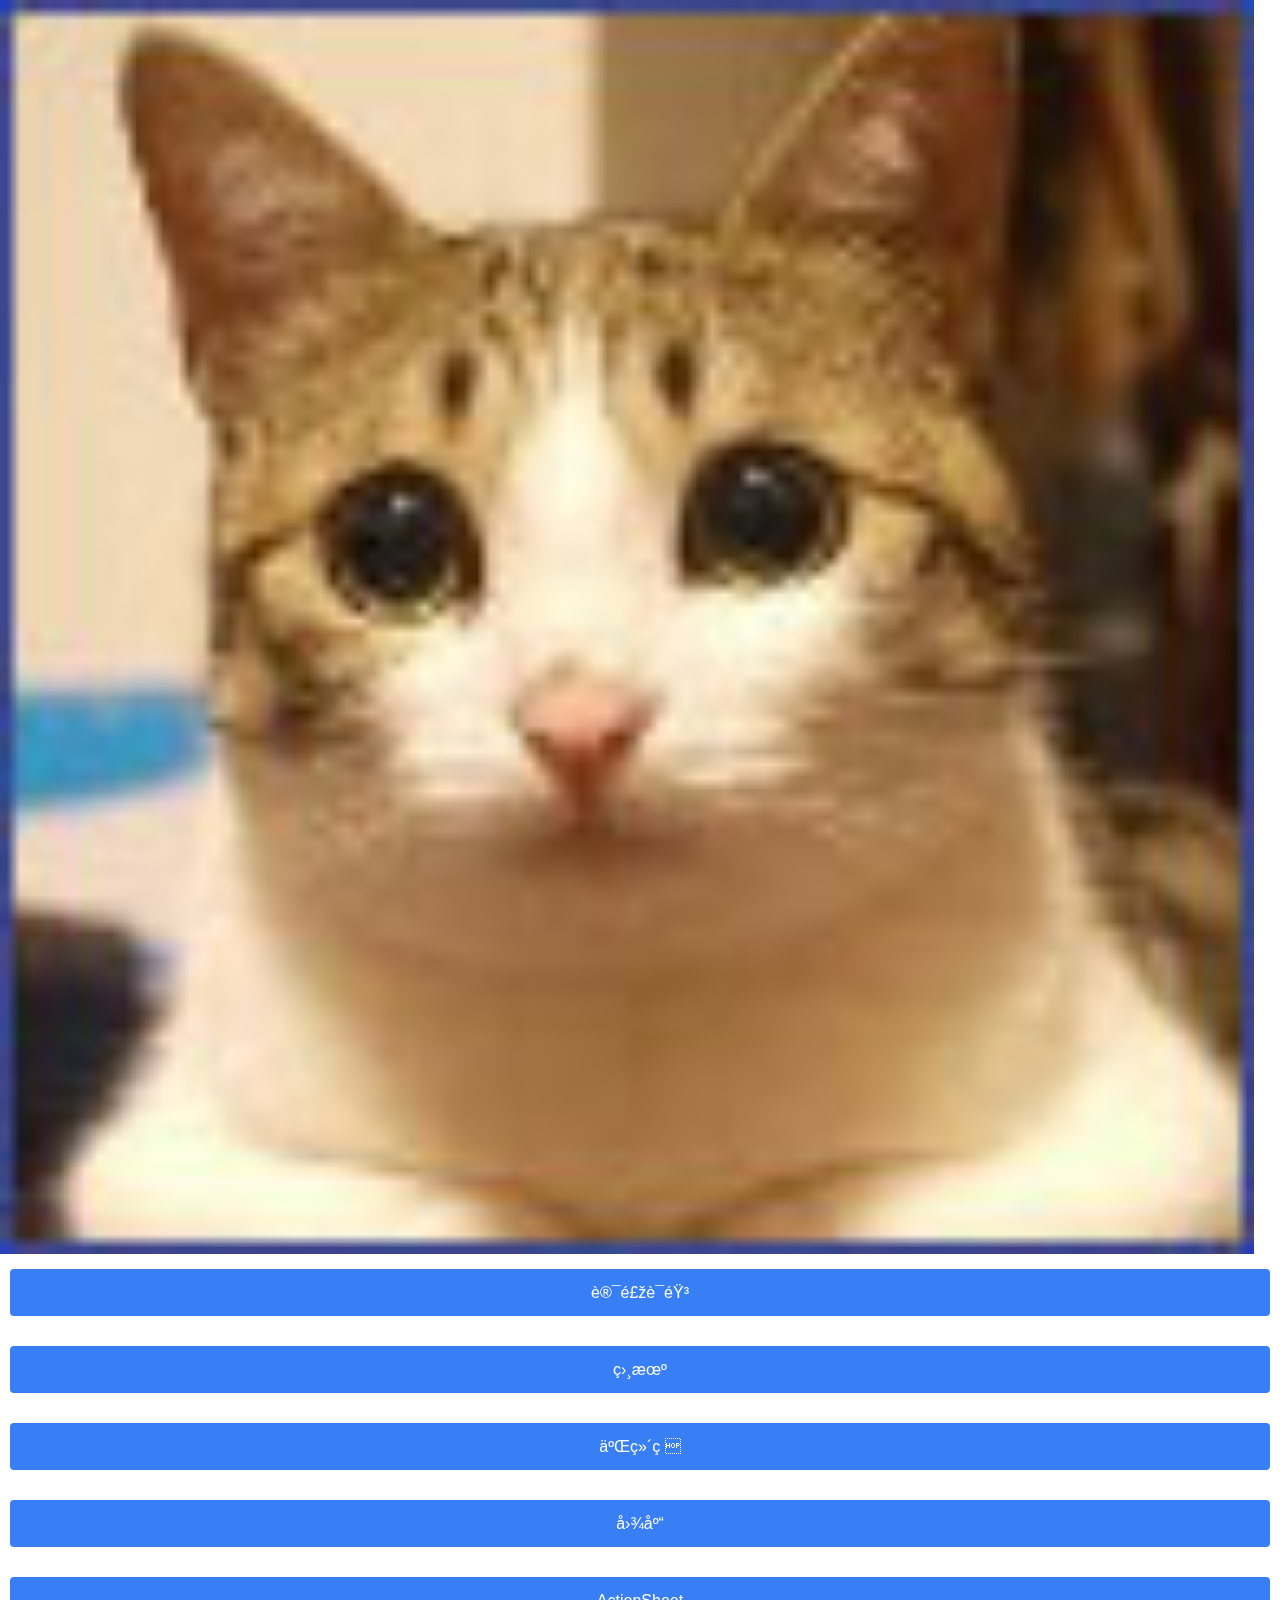
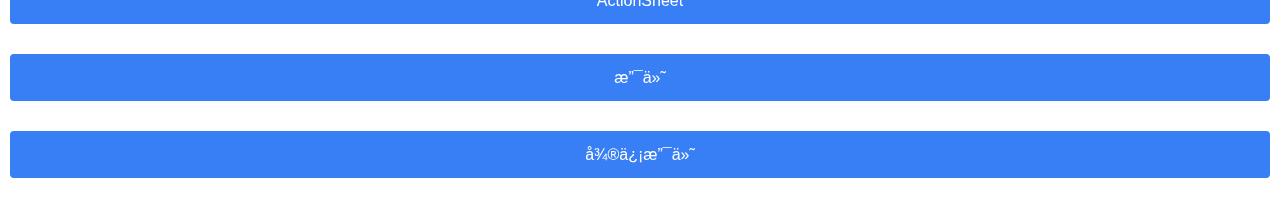
==== CordovaPluginDemo/www/index.html @ a4faa315 "frist commit" ====
<!DOCTYPE html>
<html lang="en" mr-rem>

	<head>
		<meta name="viewport" content="width=device-width,initial-scale=1,maximum-scale=1,user-scalable=no" />

		<link rel="stylesheet" charset="UTF-8" type="text/css" href="./css/vendor.css" />
		<link rel="stylesheet" charset="UTF-8" type="text/css" href="./css/mr-demo.css" />
		<style>
			
			#card{
				width:98%;
				
			}
			
			
			#immg{
				width:100%;
			}
		</style>
		<script type="text/javascript" charset="UTF-8" src="./js/angular.js"></script>
		<script src="./js/ng-cordova.js"></script>
		<script src="cordova.js"></script>
		<script type="text/javascript" charset="UTF-8" src="./js/wanda.js"></script>

	</head>

	<body ng-controller="CordovaDemoController">
		<script>
			document.addEventListener("deviceready", function() {
			        angular.bootstrap(document.getElementsByTagName('html')[0], ['wandaClient.app'])
			    });
		</script>

		<ion-nav-view>
			
			<ion-content>
				<div id="card">
					<img id="immg" ng-src="images/photograph/img2.jpg" src="images/photograph/img2.jpg"/>
				</div>

				<div class="padding">
					<button class="button button-block button-positive" ng-click="xunFei()">
						讯飞语音
					</button>
				</div>
				<div class="padding">
					<button class="button button-block button-positive" ng-click="takePhone()">
						相机
					</button>
				</div>

				<div class="padding">
					<button class="button button-block button-positive" ng-click="erWeiMa()">
						二维码
					</button>
				</div>

				<div class="padding">
					<button class="button button-block button-positive" ng-click="pic()">
						图库
					</button>
				</div>
				<div class="padding">
					<button class="button button-block button-positive" ng-click="testShareSheet()">
						ActionSheet
					</button>
				</div>
				
				<div class="padding">
					<button class="button button-block button-positive" ng-click="zhiFu()">
						支付
					</button>
				</div>
				
				<div class="padding">
					<button class="button button-block button-positive" ng-click="weiXinzhiFu()">
						微信支付
					</button>
				</div>
			</ion-content>
		</ion-nav-view>
	</body>

</html>
---- CordovaPluginDemo/www/css/vendor.css ----
/*
	HTML5 Reset :: style.css
	----------------------------------------------------------
	We have learned much from/been inspired by/taken code where offered from:

	Eric Meyer					:: http://meyerweb.com
	HTML5 Doctor				:: http://html5doctor.com
	and the HTML5 Boilerplate	:: http://html5boilerplate.com

-------------------------------------------------------------------------------*/

/* Let's default this puppy out
-------------------------------------------------------------------------------*/

html, body, body div, span, object, iframe, h1, h2, h3, h4, h5, h6, p, blockquote, pre, abbr, address, cite, code, del, dfn, em, img, ins, kbd, q, samp, small, strong, sub, sup, var, b, i, dl, dt, dd, ol, ul, li, fieldset, form, label, legend, table, caption, tbody, tfoot, thead, tr, th, td, article, aside, figure, footer, header, menu, nav, section, time, mark, audio, video, details, summary {
	margin: 0;
	padding: 0;
	border: 0;
	font-size: 100%;
	font-weight: normal;
	vertical-align: baseline;
	background: transparent;
}

article, aside, figure, footer, header, nav, section, details, summary {display: block;}

/* Handle box-sizing while better addressing child elements:
   http://css-tricks.com/inheriting-box-sizing-probably-slightly-better-best-practice/ */
html {
	box-sizing: border-box;
}

*,
*:before,
*:after {
	box-sizing: inherit;
}

/* consider resetting the default cursor: https://gist.github.com/murtaugh/5247154 */

/* Responsive images and other embedded objects */
/* if you don't have full control over `img` tags (if you have to overcome attributes), consider adding height: auto */
img,
object,
embed {max-width: 100%;}

/*
   Note: keeping IMG here will cause problems if you're using foreground images as sprites.
	In fact, it *will* cause problems with Google Maps' controls at small size.
	If this is the case for you, try uncommenting the following:

#map img {
		max-width: none;
}
*/

/* force a vertical scrollbar to prevent a jumpy page */
html {overflow-y: scroll;}

/* we use a lot of ULs that aren't bulleted.
	you'll have to restore the bullets within content,
	which is fine because they're probably customized anyway */
ul {list-style: none;}

blockquote, q {quotes: none;}

blockquote:before,
blockquote:after,
q:before,
q:after {content: ''; content: none;}

a {margin: 0; padding: 0; font-size: 100%; vertical-align: baseline; background: transparent;}

del {text-decoration: line-through;}

abbr[title], dfn[title] {border-bottom: 1px dotted #000; cursor: help;}

/* tables still need cellspacing="0" in the markup */
table {border-collapse: collapse; border-spacing: 0;}
th {font-weight: bold; vertical-align: bottom;}
td {font-weight: normal; vertical-align: top;}

hr {display: block; height: 1px; border: 0; border-top: 1px solid #ccc; margin: 1em 0; padding: 0;}

input, select {vertical-align: middle;}

pre {
    white-space: pre; /* CSS2 */
    white-space: pre-wrap; /* CSS 2.1 */
    white-space: pre-line; /* CSS 3 (and 2.1 as well, actually) */
    word-wrap: break-word; /* IE */
}

input[type="radio"] {vertical-align: text-bottom;}
input[type="checkbox"] {vertical-align: bottom;}
.ie7 input[type="checkbox"] {vertical-align: baseline;}
.ie6 input {vertical-align: text-bottom;}

select, input, textarea {font: 99% sans-serif;}

table {font-size: inherit; font: 100%;}

small {font-size: 85%;}

strong {font-weight: bold;}

td, td img {vertical-align: top;}

/* Make sure sup and sub don't mess with your line-heights http://gist.github.com/413930 */
sub, sup {font-size: 75%; line-height: 0; position: relative;}
sup {top: -0.5em;}
sub {bottom: -0.25em;}

/* standardize any monospaced elements */
pre, code, kbd, samp {font-family: monospace, sans-serif;}

/* hand cursor on clickable elements */
.clickable,
label,
input[type=button],
input[type=submit],
input[type=file],
button {cursor: pointer;}

/* Webkit browsers add a 2px margin outside the chrome of form elements */
button, input, select, textarea {margin: 0;}

/* make buttons play nice in IE */
button,
input[type=button] {width: auto; overflow: visible;}

/* scale images in IE7 more attractively */
.ie7 img {-ms-interpolation-mode: bicubic;}

/* prevent BG image flicker upon hover
   (commented out as usage is rare, and the filter syntax messes with some pre-processors)
.ie6 html {filter: expression(document.execCommand("BackgroundImageCache", false, true));}
*/

/* let's clear some floats */
.clearfix:before, .clearfix:after { content: "\0020"; display: block; height: 0; overflow: hidden; }
.clearfix:after { clear: both; }
.clearfix { zoom: 1; }

@charset "UTF-8";
/*!
 * Copyright 2015 Drifty Co.
 * http://drifty.com/
 *
 * Ionic, v1.2.4
 * A powerful HTML5 mobile app framework.
 * http://ionicframework.com/
 *
 * By @maxlynch, @benjsperry, @adamdbradley <3
 *
 * Licensed under the MIT license. Please see LICENSE for more information.
 *
 */
/*!
  Ionicons, v2.0.1
  Created by Ben Sperry for the Ionic Framework, http://ionicons.com/
  https://twitter.com/benjsperry  https://twitter.com/ionicframework
  MIT License: https://github.com/driftyco/ionicons

  Android-style icons originally built by Google’s
  Material Design Icons: https://github.com/google/material-design-icons
  used under CC BY http://creativecommons.org/licenses/by/4.0/
  Modified icons to fit ionicon’s grid from original.
*/
@font-face {
  font-family: "Ionicons";
  src: url("../assets/ionic/fonts/ionicons.eot?v=2.0.1");
  src: url("../assets/ionic/fonts/ionicons.eot?v=2.0.1#iefix") format("embedded-opentype"), url("../assets/ionic/fonts/ionicons.ttf?v=2.0.1") format("truetype"), url("../assets/ionic/fonts/ionicons.woff?v=2.0.1") format("woff"), url("../assets/ionic/fonts/ionicons.woff") format("woff"), url("../assets/ionic/fonts/ionicons.svg?v=2.0.1#Ionicons") format("svg");
  font-weight: normal;
  font-style: normal; }

.ion, .ionicons,
.ion-alert:before,
.ion-alert-circled:before,
.ion-android-add:before,
.ion-android-add-circle:before,
.ion-android-alarm-clock:before,
.ion-android-alert:before,
.ion-android-apps:before,
.ion-android-archive:before,
.ion-android-arrow-back:before,
.ion-android-arrow-down:before,
.ion-android-arrow-dropdown:before,
.ion-android-arrow-dropdown-circle:before,
.ion-android-arrow-dropleft:before,
.ion-android-arrow-dropleft-circle:before,
.ion-android-arrow-dropright:before,
.ion-android-arrow-dropright-circle:before,
.ion-android-arrow-dropup:before,
.ion-android-arrow-dropup-circle:before,
.ion-android-arrow-forward:before,
.ion-android-arrow-up:before,
.ion-android-attach:before,
.ion-android-bar:before,
.ion-android-bicycle:before,
.ion-android-boat:before,
.ion-android-bookmark:before,
.ion-android-bulb:before,
.ion-android-bus:before,
.ion-android-calendar:before,
.ion-android-call:before,
.ion-android-camera:before,
.ion-android-cancel:before,
.ion-android-car:before,
.ion-android-cart:before,
.ion-android-chat:before,
.ion-android-checkbox:before,
.ion-android-checkbox-blank:before,
.ion-android-checkbox-outline:before,
.ion-android-checkbox-outline-blank:before,
.ion-android-checkmark-circle:before,
.ion-android-clipboard:before,
.ion-android-close:before,
.ion-android-cloud:before,
.ion-android-cloud-circle:before,
.ion-android-cloud-done:before,
.ion-android-cloud-outline:before,
.ion-android-color-palette:before,
.ion-android-compass:before,
.ion-android-contact:before,
.ion-android-contacts:before,
.ion-android-contract:before,
.ion-android-create:before,
.ion-android-delete:before,
.ion-android-desktop:before,
.ion-android-document:before,
.ion-android-done:before,
.ion-android-done-all:before,
.ion-android-download:before,
.ion-android-drafts:before,
.ion-android-exit:before,
.ion-android-expand:before,
.ion-android-favorite:before,
.ion-android-favorite-outline:before,
.ion-android-film:before,
.ion-android-folder:before,
.ion-android-folder-open:before,
.ion-android-funnel:before,
.ion-android-globe:before,
.ion-android-hand:before,
.ion-android-hangout:before,
.ion-android-happy:before,
.ion-android-home:before,
.ion-android-image:before,
.ion-android-laptop:before,
.ion-android-list:before,
.ion-android-locate:before,
.ion-android-lock:before,
.ion-android-mail:before,
.ion-android-map:before,
.ion-android-menu:before,
.ion-android-microphone:before,
.ion-android-microphone-off:before,
.ion-android-more-horizontal:before,
.ion-android-more-vertical:before,
.ion-android-navigate:before,
.ion-android-notifications:before,
.ion-android-notifications-none:before,
.ion-android-notifications-off:before,
.ion-android-open:before,
.ion-android-options:before,
.ion-android-people:before,
.ion-android-person:before,
.ion-android-person-add:before,
.ion-android-phone-landscape:before,
.ion-android-phone-portrait:before,
.ion-android-pin:before,
.ion-android-plane:before,
.ion-android-playstore:before,
.ion-android-print:before,
.ion-android-radio-button-off:before,
.ion-android-radio-button-on:before,
.ion-android-refresh:before,
.ion-android-remove:before,
.ion-android-remove-circle:before,
.ion-android-restaurant:before,
.ion-android-sad:before,
.ion-android-search:before,
.ion-android-send:before,
.ion-android-settings:before,
.ion-android-share:before,
.ion-android-share-alt:before,
.ion-android-star:before,
.ion-android-star-half:before,
.ion-android-star-outline:before,
.ion-android-stopwatch:before,
.ion-android-subway:before,
.ion-android-sunny:before,
.ion-android-sync:before,
.ion-android-textsms:before,
.ion-android-time:before,
.ion-android-train:before,
.ion-android-unlock:before,
.ion-android-upload:before,
.ion-android-volume-down:before,
.ion-android-volume-mute:before,
.ion-android-volume-off:before,
.ion-android-volume-up:before,
.ion-android-walk:before,
.ion-android-warning:before,
.ion-android-watch:before,
.ion-android-wifi:before,
.ion-aperture:before,
.ion-archive:before,
.ion-arrow-down-a:before,
.ion-arrow-down-b:before,
.ion-arrow-down-c:before,
.ion-arrow-expand:before,
.ion-arrow-graph-down-left:before,
.ion-arrow-graph-down-right:before,
.ion-arrow-graph-up-left:before,
.ion-arrow-graph-up-right:before,
.ion-arrow-left-a:before,
.ion-arrow-left-b:before,
.ion-arrow-left-c:before,
.ion-arrow-move:before,
.ion-arrow-resize:before,
.ion-arrow-return-left:before,
.ion-arrow-return-right:before,
.ion-arrow-right-a:before,
.ion-arrow-right-b:before,
.ion-arrow-right-c:before,
.ion-arrow-shrink:before,
.ion-arrow-swap:before,
.ion-arrow-up-a:before,
.ion-arrow-up-b:before,
.ion-arrow-up-c:before,
.ion-asterisk:before,
.ion-at:before,
.ion-backspace:before,
.ion-backspace-outline:before,
.ion-bag:before,
.ion-battery-charging:before,
.ion-battery-empty:before,
.ion-battery-full:before,
.ion-battery-half:before,
.ion-battery-low:before,
.ion-beaker:before,
.ion-beer:before,
.ion-bluetooth:before,
.ion-bonfire:before,
.ion-bookmark:before,
.ion-bowtie:before,
.ion-briefcase:before,
.ion-bug:before,
.ion-calculator:before,
.ion-calendar:before,
.ion-camera:before,
.ion-card:before,
.ion-cash:before,
.ion-chatbox:before,
.ion-chatbox-working:before,
.ion-chatboxes:before,
.ion-chatbubble:before,
.ion-chatbubble-working:before,
.ion-chatbubbles:before,
.ion-checkmark:before,
.ion-checkmark-circled:before,
.ion-checkmark-round:before,
.ion-chevron-down:before,
.ion-chevron-left:before,
.ion-chevron-right:before,
.ion-chevron-up:before,
.ion-clipboard:before,
.ion-clock:before,
.ion-close:before,
.ion-close-circled:before,
.ion-close-round:before,
.ion-closed-captioning:before,
.ion-cloud:before,
.ion-code:before,
.ion-code-download:before,
.ion-code-working:before,
.ion-coffee:before,
.ion-compass:before,
.ion-compose:before,
.ion-connection-bars:before,
.ion-contrast:before,
.ion-crop:before,
.ion-cube:before,
.ion-disc:before,
.ion-document:before,
.ion-document-text:before,
.ion-drag:before,
.ion-earth:before,
.ion-easel:before,
.ion-edit:before,
.ion-egg:before,
.ion-eject:before,
.ion-email:before,
.ion-email-unread:before,
.ion-erlenmeyer-flask:before,
.ion-erlenmeyer-flask-bubbles:before,
.ion-eye:before,
.ion-eye-disabled:before,
.ion-female:before,
.ion-filing:before,
.ion-film-marker:before,
.ion-fireball:before,
.ion-flag:before,
.ion-flame:before,
.ion-flash:before,
.ion-flash-off:before,
.ion-folder:before,
.ion-fork:before,
.ion-fork-repo:before,
.ion-forward:before,
.ion-funnel:before,
.ion-gear-a:before,
.ion-gear-b:before,
.ion-grid:before,
.ion-hammer:before,
.ion-happy:before,
.ion-happy-outline:before,
.ion-headphone:before,
.ion-heart:before,
.ion-heart-broken:before,
.ion-help:before,
.ion-help-buoy:before,
.ion-help-circled:before,
.ion-home:before,
.ion-icecream:before,
.ion-image:before,
.ion-images:before,
.ion-information:before,
.ion-information-circled:before,
.ion-ionic:before,
.ion-ios-alarm:before,
.ion-ios-alarm-outline:before,
.ion-ios-albums:before,
.ion-ios-albums-outline:before,
.ion-ios-americanfootball:before,
.ion-ios-americanfootball-outline:before,
.ion-ios-analytics:before,
.ion-ios-analytics-outline:before,
.ion-ios-arrow-back:before,
.ion-ios-arrow-down:before,
.ion-ios-arrow-forward:before,
.ion-ios-arrow-left:before,
.ion-ios-arrow-right:before,
.ion-ios-arrow-thin-down:before,
.ion-ios-arrow-thin-left:before,
.ion-ios-arrow-thin-right:before,
.ion-ios-arrow-thin-up:before,
.ion-ios-arrow-up:before,
.ion-ios-at:before,
.ion-ios-at-outline:before,
.ion-ios-barcode:before,
.ion-ios-barcode-outline:before,
.ion-ios-baseball:before,
.ion-ios-baseball-outline:before,
.ion-ios-basketball:before,
.ion-ios-basketball-outline:before,
.ion-ios-bell:before,
.ion-ios-bell-outline:before,
.ion-ios-body:before,
.ion-ios-body-outline:before,
.ion-ios-bolt:before,
.ion-ios-bolt-outline:before,
.ion-ios-book:before,
.ion-ios-book-outline:before,
.ion-ios-bookmarks:before,
.ion-ios-bookmarks-outline:before,
.ion-ios-box:before,
.ion-ios-box-outline:before,
.ion-ios-briefcase:before,
.ion-ios-briefcase-outline:before,
.ion-ios-browsers:before,
.ion-ios-browsers-outline:before,
.ion-ios-calculator:before,
.ion-ios-calculator-outline:before,
.ion-ios-calendar:before,
.ion-ios-calendar-outline:before,
.ion-ios-camera:before,
.ion-ios-camera-outline:before,
.ion-ios-cart:before,
.ion-ios-cart-outline:before,
.ion-ios-chatboxes:before,
.ion-ios-chatboxes-outline:before,
.ion-ios-chatbubble:before,
.ion-ios-chatbubble-outline:before,
.ion-ios-checkmark:before,
.ion-ios-checkmark-empty:before,
.ion-ios-checkmark-outline:before,
.ion-ios-circle-filled:before,
.ion-ios-circle-outline:before,
.ion-ios-clock:before,
.ion-ios-clock-outline:before,
.ion-ios-close:before,
.ion-ios-close-empty:before,
.ion-ios-close-outline:before,
.ion-ios-cloud:before,
.ion-ios-cloud-download:before,
.ion-ios-cloud-download-outline:before,
.ion-ios-cloud-outline:before,
.ion-ios-cloud-upload:before,
.ion-ios-cloud-upload-outline:before,
.ion-ios-cloudy:before,
.ion-ios-cloudy-night:before,
.ion-ios-cloudy-night-outline:before,
.ion-ios-cloudy-outline:before,
.ion-ios-cog:before,
.ion-ios-cog-outline:before,
.ion-ios-color-filter:before,
.ion-ios-color-filter-outline:before,
.ion-ios-color-wand:before,
.ion-ios-color-wand-outline:before,
.ion-ios-compose:before,
.ion-ios-compose-outline:before,
.ion-ios-contact:before,
.ion-ios-contact-outline:before,
.ion-ios-copy:before,
.ion-ios-copy-outline:before,
.ion-ios-crop:before,
.ion-ios-crop-strong:before,
.ion-ios-download:before,
.ion-ios-download-outline:before,
.ion-ios-drag:before,
.ion-ios-email:before,
.ion-ios-email-outline:before,
.ion-ios-eye:before,
.ion-ios-eye-outline:before,
.ion-ios-fastforward:before,
.ion-ios-fastforward-outline:before,
.ion-ios-filing:before,
.ion-ios-filing-outline:before,
.ion-ios-film:before,
.ion-ios-film-outline:before,
.ion-ios-flag:before,
.ion-ios-flag-outline:before,
.ion-ios-flame:before,
.ion-ios-flame-outline:before,
.ion-ios-flask:before,
.ion-ios-flask-outline:before,
.ion-ios-flower:before,
.ion-ios-flower-outline:before,
.ion-ios-folder:before,
.ion-ios-folder-outline:before,
.ion-ios-football:before,
.ion-ios-football-outline:before,
.ion-ios-game-controller-a:before,
.ion-ios-game-controller-a-outline:before,
.ion-ios-game-controller-b:before,
.ion-ios-game-controller-b-outline:before,
.ion-ios-gear:before,
.ion-ios-gear-outline:before,
.ion-ios-glasses:before,
.ion-ios-glasses-outline:before,
.ion-ios-grid-view:before,
.ion-ios-grid-view-outline:before,
.ion-ios-heart:before,
.ion-ios-heart-outline:before,
.ion-ios-help:before,
.ion-ios-help-empty:before,
.ion-ios-help-outline:before,
.ion-ios-home:before,
.ion-ios-home-outline:before,
.ion-ios-infinite:before,
.ion-ios-infinite-outline:before,
.ion-ios-information:before,
.ion-ios-information-empty:before,
.ion-ios-information-outline:before,
.ion-ios-ionic-outline:before,
.ion-ios-keypad:before,
.ion-ios-keypad-outline:before,
.ion-ios-lightbulb:before,
.ion-ios-lightbulb-outline:before,
.ion-ios-list:before,
.ion-ios-list-outline:before,
.ion-ios-location:before,
.ion-ios-location-outline:before,
.ion-ios-locked:before,
.ion-ios-locked-outline:before,
.ion-ios-loop:before,
.ion-ios-loop-strong:before,
.ion-ios-medical:before,
.ion-ios-medical-outline:before,
.ion-ios-medkit:before,
.ion-ios-medkit-outline:before,
.ion-ios-mic:before,
.ion-ios-mic-off:before,
.ion-ios-mic-outline:before,
.ion-ios-minus:before,
.ion-ios-minus-empty:before,
.ion-ios-minus-outline:before,
.ion-ios-monitor:before,
.ion-ios-monitor-outline:before,
.ion-ios-moon:before,
.ion-ios-moon-outline:before,
.ion-ios-more:before,
.ion-ios-more-outline:before,
.ion-ios-musical-note:before,
.ion-ios-musical-notes:before,
.ion-ios-navigate:before,
.ion-ios-navigate-outline:before,
.ion-ios-nutrition:before,
.ion-ios-nutrition-outline:before,
.ion-ios-paper:before,
.ion-ios-paper-outline:before,
.ion-ios-paperplane:before,
.ion-ios-paperplane-outline:before,
.ion-ios-partlysunny:before,
.ion-ios-partlysunny-outline:before,
.ion-ios-pause:before,
.ion-ios-pause-outline:before,
.ion-ios-paw:before,
.ion-ios-paw-outline:before,
.ion-ios-people:before,
.ion-ios-people-outline:before,
.ion-ios-person:before,
.ion-ios-person-outline:before,
.ion-ios-personadd:before,
.ion-ios-personadd-outline:before,
.ion-ios-photos:before,
.ion-ios-photos-outline:before,
.ion-ios-pie:before,
.ion-ios-pie-outline:before,
.ion-ios-pint:before,
.ion-ios-pint-outline:before,
.ion-ios-play:before,
.ion-ios-play-outline:before,
.ion-ios-plus:before,
.ion-ios-plus-empty:before,
.ion-ios-plus-outline:before,
.ion-ios-pricetag:before,
.ion-ios-pricetag-outline:before,
.ion-ios-pricetags:before,
.ion-ios-pricetags-outline:before,
.ion-ios-printer:before,
.ion-ios-printer-outline:before,
.ion-ios-pulse:before,
.ion-ios-pulse-strong:before,
.ion-ios-rainy:before,
.ion-ios-rainy-outline:before,
.ion-ios-recording:before,
.ion-ios-recording-outline:before,
.ion-ios-redo:before,
.ion-ios-redo-outline:before,
.ion-ios-refresh:before,
.ion-ios-refresh-empty:before,
.ion-ios-refresh-outline:before,
.ion-ios-reload:before,
.ion-ios-reverse-camera:before,
.ion-ios-reverse-camera-outline:before,
.ion-ios-rewind:before,
.ion-ios-rewind-outline:before,
.ion-ios-rose:before,
.ion-ios-rose-outline:before,
.ion-ios-search:before,
.ion-ios-search-strong:before,
.ion-ios-settings:before,
.ion-ios-settings-strong:before,
.ion-ios-shuffle:before,
.ion-ios-shuffle-strong:before,
.ion-ios-skipbackward:before,
.ion-ios-skipbackward-outline:before,
.ion-ios-skipforward:before,
.ion-ios-skipforward-outline:before,
.ion-ios-snowy:before,
.ion-ios-speedometer:before,
.ion-ios-speedometer-outline:before,
.ion-ios-star:before,
.ion-ios-star-half:before,
.ion-ios-star-outline:before,
.ion-ios-stopwatch:before,
.ion-ios-stopwatch-outline:before,
.ion-ios-sunny:before,
.ion-ios-sunny-outline:before,
.ion-ios-telephone:before,
.ion-ios-telephone-outline:before,
.ion-ios-tennisball:before,
.ion-ios-tennisball-outline:before,
.ion-ios-thunderstorm:before,
.ion-ios-thunderstorm-outline:before,
.ion-ios-time:before,
.ion-ios-time-outline:before,
.ion-ios-timer:before,
.ion-ios-timer-outline:before,
.ion-ios-toggle:before,
.ion-ios-toggle-outline:before,
.ion-ios-trash:before,
.ion-ios-trash-outline:before,
.ion-ios-undo:before,
.ion-ios-undo-outline:before,
.ion-ios-unlocked:before,
.ion-ios-unlocked-outline:before,
.ion-ios-upload:before,
.ion-ios-upload-outline:before,
.ion-ios-videocam:before,
.ion-ios-videocam-outline:before,
.ion-ios-volume-high:before,
.ion-ios-volume-low:before,
.ion-ios-wineglass:before,
.ion-ios-wineglass-outline:before,
.ion-ios-world:before,
.ion-ios-world-outline:before,
.ion-ipad:before,
.ion-iphone:before,
.ion-ipod:before,
.ion-jet:before,
.ion-key:before,
.ion-knife:before,
.ion-laptop:before,
.ion-leaf:before,
.ion-levels:before,
.ion-lightbulb:before,
.ion-link:before,
.ion-load-a:before,
.ion-load-b:before,
.ion-load-c:before,
.ion-load-d:before,
.ion-location:before,
.ion-lock-combination:before,
.ion-locked:before,
.ion-log-in:before,
.ion-log-out:before,
.ion-loop:before,
.ion-magnet:before,
.ion-male:before,
.ion-man:before,
.ion-map:before,
.ion-medkit:before,
.ion-merge:before,
.ion-mic-a:before,
.ion-mic-b:before,
.ion-mic-c:before,
.ion-minus:before,
.ion-minus-circled:before,
.ion-minus-round:before,
.ion-model-s:before,
.ion-monitor:before,
.ion-more:before,
.ion-mouse:before,
.ion-music-note:before,
.ion-navicon:before,
.ion-navicon-round:before,
.ion-navigate:before,
.ion-network:before,
.ion-no-smoking:before,
.ion-nuclear:before,
.ion-outlet:before,
.ion-paintbrush:before,
.ion-paintbucket:before,
.ion-paper-airplane:before,
.ion-paperclip:before,
.ion-pause:before,
.ion-person:before,
.ion-person-add:before,
.ion-person-stalker:before,
.ion-pie-graph:before,
.ion-pin:before,
.ion-pinpoint:before,
.ion-pizza:before,
.ion-plane:before,
.ion-planet:before,
.ion-play:before,
.ion-playstation:before,
.ion-plus:before,
.ion-plus-circled:before,
.ion-plus-round:before,
.ion-podium:before,
.ion-pound:before,
.ion-power:before,
.ion-pricetag:before,
.ion-pricetags:before,
.ion-printer:before,
.ion-pull-request:before,
.ion-qr-scanner:before,
.ion-quote:before,
.ion-radio-waves:before,
.ion-record:before,
.ion-refresh:before,
.ion-reply:before,
.ion-reply-all:before,
.ion-ribbon-a:before,
.ion-ribbon-b:before,
.ion-sad:before,
.ion-sad-outline:before,
.ion-scissors:before,
.ion-search:before,
.ion-settings:before,
.ion-share:before,
.ion-shuffle:before,
.ion-skip-backward:before,
.ion-skip-forward:before,
.ion-social-android:before,
.ion-social-android-outline:before,
.ion-social-angular:before,
.ion-social-angular-outline:before,
.ion-social-apple:before,
.ion-social-apple-outline:before,
.ion-social-bitcoin:before,
.ion-social-bitcoin-outline:before,
.ion-social-buffer:before,
.ion-social-buffer-outline:before,
.ion-social-chrome:before,
.ion-social-chrome-outline:before,
.ion-social-codepen:before,
.ion-social-codepen-outline:before,
.ion-social-css3:before,
.ion-social-css3-outline:before,
.ion-social-designernews:before,
.ion-social-designernews-outline:before,
.ion-social-dribbble:before,
.ion-social-dribbble-outline:before,
.ion-social-dropbox:before,
.ion-social-dropbox-outline:before,
.ion-social-euro:before,
.ion-social-euro-outline:before,
.ion-social-facebook:before,
.ion-social-facebook-outline:before,
.ion-social-foursquare:before,
.ion-social-foursquare-outline:before,
.ion-social-freebsd-devil:before,
.ion-social-github:before,
.ion-social-github-outline:before,
.ion-social-google:before,
.ion-social-google-outline:before,
.ion-social-googleplus:before,
.ion-social-googleplus-outline:before,
.ion-social-hackernews:before,
.ion-social-hackernews-outline:before,
.ion-social-html5:before,
.ion-social-html5-outline:before,
.ion-social-instagram:before,
.ion-social-instagram-outline:before,
.ion-social-javascript:before,
.ion-social-javascript-outline:before,
.ion-social-linkedin:before,
.ion-social-linkedin-outline:before,
.ion-social-markdown:before,
.ion-social-nodejs:before,
.ion-social-octocat:before,
.ion-social-pinterest:before,
.ion-social-pinterest-outline:before,
.ion-social-python:before,
.ion-social-reddit:before,
.ion-social-reddit-outline:before,
.ion-social-rss:before,
.ion-social-rss-outline:before,
.ion-social-sass:before,
.ion-social-skype:before,
.ion-social-skype-outline:before,
.ion-social-snapchat:before,
.ion-social-snapchat-outline:before,
.ion-social-tumblr:before,
.ion-social-tumblr-outline:before,
.ion-social-tux:before,
.ion-social-twitch:before,
.ion-social-twitch-outline:before,
.ion-social-twitter:before,
.ion-social-twitter-outline:before,
.ion-social-usd:before,
.ion-social-usd-outline:before,
.ion-social-vimeo:before,
.ion-social-vimeo-outline:before,
.ion-social-whatsapp:before,
.ion-social-whatsapp-outline:before,
.ion-social-windows:before,
.ion-social-windows-outline:before,
.ion-social-wordpress:before,
.ion-social-wordpress-outline:before,
.ion-social-yahoo:before,
.ion-social-yahoo-outline:before,
.ion-social-yen:before,
.ion-social-yen-outline:before,
.ion-social-youtube:before,
.ion-social-youtube-outline:before,
.ion-soup-can:before,
.ion-soup-can-outline:before,
.ion-speakerphone:before,
.ion-speedometer:before,
.ion-spoon:before,
.ion-star:before,
.ion-stats-bars:before,
.ion-steam:before,
.ion-stop:before,
.ion-thermometer:before,
.ion-thumbsdown:before,
.ion-thumbsup:before,
.ion-toggle:before,
.ion-toggle-filled:before,
.ion-transgender:before,
.ion-trash-a:before,
.ion-trash-b:before,
.ion-trophy:before,
.ion-tshirt:before,
.ion-tshirt-outline:before,
.ion-umbrella:before,
.ion-university:before,
.ion-unlocked:before,
.ion-upload:before,
.ion-usb:before,
.ion-videocamera:before,
.ion-volume-high:before,
.ion-volume-low:before,
.ion-volume-medium:before,
.ion-volume-mute:before,
.ion-wand:before,
.ion-waterdrop:before,
.ion-wifi:before,
.ion-wineglass:before,
.ion-woman:before,
.ion-wrench:before,
.ion-xbox:before {
  display: inline-block;
  font-family: "Ionicons";
  speak: none;
  font-style: normal;
  font-weight: normal;
  font-variant: normal;
  text-transform: none;
  text-rendering: auto;
  line-height: 1;
  -webkit-font-smoothing: antialiased;
  -moz-osx-font-smoothing: grayscale; }

.ion-alert:before {
  content: ""; }

.ion-alert-circled:before {
  content: ""; }

.ion-android-add:before {
  content: ""; }

.ion-android-add-circle:before {
  content: ""; }

.ion-android-alarm-clock:before {
  content: ""; }

.ion-android-alert:before {
  content: ""; }

.ion-android-apps:before {
  content: ""; }

.ion-android-archive:before {
  content: ""; }

.ion-android-arrow-back:before {
  content: ""; }

.ion-android-arrow-down:before {
  content: ""; }

.ion-android-arrow-dropdown:before {
  content: ""; }

.ion-android-arrow-dropdown-circle:before {
  content: ""; }

.ion-android-arrow-dropleft:before {
  content: ""; }

.ion-android-arrow-dropleft-circle:before {
  content: ""; }

.ion-android-arrow-dropright:before {
  content: ""; }

.ion-android-arrow-dropright-circle:before {
  content: ""; }

.ion-android-arrow-dropup:before {
  content: ""; }

.ion-android-arrow-dropup-circle:before {
  content: ""; }

.ion-android-arrow-forward:before {
  content: ""; }

.ion-android-arrow-up:before {
  content: ""; }

.ion-android-attach:before {
  content: ""; }

.ion-android-bar:before {
  content: ""; }

.ion-android-bicycle:before {
  content: ""; }

.ion-android-boat:before {
  content: ""; }

.ion-android-bookmark:before {
  content: ""; }

.ion-android-bulb:before {
  content: ""; }

.ion-android-bus:before {
  content: ""; }

.ion-android-calendar:before {
  content: ""; }

.ion-android-call:before {
  content: ""; }

.ion-android-camera:before {
  content: ""; }

.ion-android-cancel:before {
  content: ""; }

.ion-android-car:before {
  content: ""; }

.ion-android-cart:before {
  content: ""; }

.ion-android-chat:before {
  content: ""; }

.ion-android-checkbox:before {
  content: ""; }

.ion-android-checkbox-blank:before {
  content: ""; }

.ion-android-checkbox-outline:before {
  content: ""; }

.ion-android-checkbox-outline-blank:before {
  content: ""; }

.ion-android-checkmark-circle:before {
  content: ""; }

.ion-android-clipboard:before {
  content: ""; }

.ion-android-close:before {
  content: ""; }

.ion-android-cloud:before {
  content: ""; }

.ion-android-cloud-circle:before {
  content: ""; }

.ion-android-cloud-done:before {
  content: ""; }

.ion-android-cloud-outline:before {
  content: ""; }

.ion-android-color-palette:before {
  content: ""; }

.ion-android-compass:before {
  content: ""; }

.ion-android-contact:before {
  content: ""; }

.ion-android-contacts:before {
  content: ""; }

.ion-android-contract:before {
  content: ""; }

.ion-android-create:before {
  content: ""; }

.ion-android-delete:before {
  content: ""; }

.ion-android-desktop:before {
  content: ""; }

.ion-android-document:before {
  content: ""; }

.ion-android-done:before {
  content: ""; }

.ion-android-done-all:before {
  content: ""; }

.ion-android-download:before {
  content: ""; }

.ion-android-drafts:before {
  content: ""; }

.ion-android-exit:before {
  content: ""; }

.ion-android-expand:before {
  content: ""; }

.ion-android-favorite:before {
  content: ""; }

.ion-android-favorite-outline:before {
  content: ""; }

.ion-android-film:before {
  content: ""; }

.ion-android-folder:before {
  content: ""; }

.ion-android-folder-open:before {
  content: ""; }

.ion-android-funnel:before {
  content: ""; }

.ion-android-globe:before {
  content: ""; }

.ion-android-hand:before {
  content: ""; }

.ion-android-hangout:before {
  content: ""; }

.ion-android-happy:before {
  content: ""; }

.ion-android-home:before {
  content: ""; }

.ion-android-image:before {
  content: ""; }

.ion-android-laptop:before {
  content: ""; }

.ion-android-list:before {
  content: ""; }

.ion-android-locate:before {
  content: ""; }

.ion-android-lock:before {
  content: ""; }

.ion-android-mail:before {
  content: ""; }

.ion-android-map:before {
  content: ""; }

.ion-android-menu:before {
  content: ""; }

.ion-android-microphone:before {
  content: ""; }

.ion-android-microphone-off:before {
  content: ""; }

.ion-android-more-horizontal:before {
  content: ""; }

.ion-android-more-vertical:before {
  content: ""; }

.ion-android-navigate:before {
  content: ""; }

.ion-android-notifications:before {
  content: ""; }

.ion-android-notifications-none:before {
  content: ""; }

.ion-android-notifications-off:before {
  content: ""; }

.ion-android-open:before {
  content: ""; }

.ion-android-options:before {
  content: ""; }

.ion-android-people:before {
  content: ""; }

.ion-android-person:before {
  content: ""; }

.ion-android-person-add:before {
  content: ""; }

.ion-android-phone-landscape:before {
  content: ""; }

.ion-android-phone-portrait:before {
  content: ""; }

.ion-android-pin:before {
  content: ""; }

.ion-android-plane:before {
  content: ""; }

.ion-android-playstore:before {
  content: ""; }

.ion-android-print:before {
  content: ""; }

.ion-android-radio-button-off:before {
  content: ""; }

.ion-android-radio-button-on:before {
  content: ""; }

.ion-android-refresh:before {
  content: ""; }

.ion-android-remove:before {
  content: ""; }

.ion-android-remove-circle:before {
  content: ""; }

.ion-android-restaurant:before {
  content: ""; }

.ion-android-sad:before {
  content: ""; }

.ion-android-search:before {
  content: ""; }

.ion-android-send:before {
  content: ""; }

.ion-android-settings:before {
  content: ""; }

.ion-android-share:before {
  content: ""; }

.ion-android-share-alt:before {
  content: ""; }

.ion-android-star:before {
  content: ""; }

.ion-android-star-half:before {
  content: ""; }

.ion-android-star-outline:before {
  content: ""; }

.ion-android-stopwatch:before {
  content: ""; }

.ion-android-subway:before {
  content: ""; }

.ion-android-sunny:before {
  content: ""; }

.ion-android-sync:before {
  content: ""; }

.ion-android-textsms:before {
  content: ""; }

.ion-android-time:before {
  content: ""; }

.ion-android-train:before {
  content: ""; }

.ion-android-unlock:before {
  content: ""; }

.ion-android-upload:before {
  content: ""; }

.ion-android-volume-down:before {
  content: ""; }

.ion-android-volume-mute:before {
  content: ""; }

.ion-android-volume-off:before {
  content: ""; }

.ion-android-volume-up:before {
  content: ""; }

.ion-android-walk:before {
  content: ""; }

.ion-android-warning:before {
  content: ""; }

.ion-android-watch:before {
  content: ""; }

.ion-android-wifi:before {
  content: ""; }

.ion-aperture:before {
  content: ""; }

.ion-archive:before {
  content: ""; }

.ion-arrow-down-a:before {
  content: ""; }

.ion-arrow-down-b:before {
  content: ""; }

.ion-arrow-down-c:before {
  content: ""; }

.ion-arrow-expand:before {
  content: ""; }

.ion-arrow-graph-down-left:before {
  content: ""; }

.ion-arrow-graph-down-right:before {
  content: ""; }

.ion-arrow-graph-up-left:before {
  content: ""; }

.ion-arrow-graph-up-right:before {
  content: ""; }

.ion-arrow-left-a:before {
  content: ""; }

.ion-arrow-left-b:before {
  content: ""; }

.ion-arrow-left-c:before {
  content: ""; }

.ion-arrow-move:before {
  content: ""; }

.ion-arrow-resize:before {
  content: ""; }

.ion-arrow-return-left:before {
  content: ""; }

.ion-arrow-return-right:before {
  content: ""; }

.ion-arrow-right-a:before {
  content: ""; }

.ion-arrow-right-b:before {
  content: ""; }

.ion-arrow-right-c:before {
  content: ""; }

.ion-arrow-shrink:before {
  content: ""; }

.ion-arrow-swap:before {
  content: ""; }

.ion-arrow-up-a:before {
  content: ""; }

.ion-arrow-up-b:before {
  content: ""; }

.ion-arrow-up-c:before {
  content: ""; }

.ion-asterisk:before {
  content: ""; }

.ion-at:before {
  content: ""; }

.ion-backspace:before {
  content: ""; }

.ion-backspace-outline:before {
  content: ""; }

.ion-bag:before {
  content: ""; }

.ion-battery-charging:before {
  content: ""; }

.ion-battery-empty:before {
  content: ""; }

.ion-battery-full:before {
  content: ""; }

.ion-battery-half:before {
  content: ""; }

.ion-battery-low:before {
  content: ""; }

.ion-beaker:before {
  content: ""; }

.ion-beer:before {
  content: ""; }

.ion-bluetooth:before {
  content: ""; }

.ion-bonfire:before {
  content: ""; }

.ion-bookmark:before {
  content: ""; }

.ion-bowtie:before {
  content: ""; }

.ion-briefcase:before {
  content: ""; }

.ion-bug:before {
  content: ""; }

.ion-calculator:before {
  content: ""; }

.ion-calendar:before {
  content: ""; }

.ion-camera:before {
  content: ""; }

.ion-card:before {
  content: ""; }

.ion-cash:before {
  content: ""; }

.ion-chatbox:before {
  content: ""; }

.ion-chatbox-working:before {
  content: ""; }

.ion-chatboxes:before {
  content: ""; }

.ion-chatbubble:before {
  content: ""; }

.ion-chatbubble-working:before {
  content: ""; }

.ion-chatbubbles:before {
  content: ""; }

.ion-checkmark:before {
  content: ""; }

.ion-checkmark-circled:before {
  content: ""; }

.ion-checkmark-round:before {
  content: ""; }

.ion-chevron-down:before {
  content: ""; }

.ion-chevron-left:before {
  content: ""; }

.ion-chevron-right:before {
  content: ""; }

.ion-chevron-up:before {
  content: ""; }

.ion-clipboard:before {
  content: ""; }

.ion-clock:before {
  content: ""; }

.ion-close:before {
  content: ""; }

.ion-close-circled:before {
  content: ""; }

.ion-close-round:before {
  content: ""; }

.ion-closed-captioning:before {
  content: ""; }

.ion-cloud:before {
  content: ""; }

.ion-code:before {
  content: ""; }

.ion-code-download:before {
  content: ""; }

.ion-code-working:before {
  content: ""; }

.ion-coffee:before {
  content: ""; }

.ion-compass:before {
  content: ""; }

.ion-compose:before {
  content: ""; }

.ion-connection-bars:before {
  content: ""; }

.ion-contrast:before {
  content: ""; }

.ion-crop:before {
  content: ""; }

.ion-cube:before {
  content: ""; }

.ion-disc:before {
  content: ""; }

.ion-document:before {
  content: ""; }

.ion-document-text:before {
  content: ""; }

.ion-drag:before {
  content: ""; }

.ion-earth:before {
  content: ""; }

.ion-easel:before {
  content: ""; }

.ion-edit:before {
  content: ""; }

.ion-egg:before {
  content: ""; }

.ion-eject:before {
  content: ""; }

.ion-email:before {
  content: ""; }

.ion-email-unread:before {
  content: ""; }

.ion-erlenmeyer-flask:before {
  content: ""; }

.ion-erlenmeyer-flask-bubbles:before {
  content: ""; }

.ion-eye:before {
  content: ""; }

.ion-eye-disabled:before {
  content: ""; }

.ion-female:before {
  content: ""; }

.ion-filing:before {
  content: ""; }

.ion-film-marker:before {
  content: ""; }

.ion-fireball:before {
  content: ""; }

.ion-flag:before {
  content: ""; }

.ion-flame:before {
  content: ""; }

.ion-flash:before {
  content: ""; }

.ion-flash-off:before {
  content: ""; }

.ion-folder:before {
  content: ""; }

.ion-fork:before {
  content: ""; }

.ion-fork-repo:before {
  content: ""; }

.ion-forward:before {
  content: ""; }

.ion-funnel:before {
  content: ""; }

.ion-gear-a:before {
  content: ""; }

.ion-gear-b:before {
  content: ""; }

.ion-grid:before {
  content: ""; }

.ion-hammer:before {
  content: ""; }

.ion-happy:before {
  content: ""; }

.ion-happy-outline:before {
  content: ""; }

.ion-headphone:before {
  content: ""; }

.ion-heart:before {
  content: ""; }

.ion-heart-broken:before {
  content: ""; }

.ion-help:before {
  content: ""; }

.ion-help-buoy:before {
  content: ""; }

.ion-help-circled:before {
  content: ""; }

.ion-home:before {
  content: ""; }

.ion-icecream:before {
  content: ""; }

.ion-image:before {
  content: ""; }

.ion-images:before {
  content: ""; }

.ion-information:before {
  content: ""; }

.ion-information-circled:before {
  content: ""; }

.ion-ionic:before {
  content: ""; }

.ion-ios-alarm:before {
  content: ""; }

.ion-ios-alarm-outline:before {
  content: ""; }

.ion-ios-albums:before {
  content: ""; }

.ion-ios-albums-outline:before {
  content: ""; }

.ion-ios-americanfootball:before {
  content: ""; }

.ion-ios-americanfootball-outline:before {
  content: ""; }

.ion-ios-analytics:before {
  content: ""; }

.ion-ios-analytics-outline:before {
  content: ""; }

.ion-ios-arrow-back:before {
  content: ""; }

.ion-ios-arrow-down:before {
  content: ""; }

.ion-ios-arrow-forward:before {
  content: ""; }

.ion-ios-arrow-left:before {
  content: ""; }

.ion-ios-arrow-right:before {
  content: ""; }

.ion-ios-arrow-thin-down:before {
  content: ""; }

.ion-ios-arrow-thin-left:before {
  content: ""; }

.ion-ios-arrow-thin-right:before {
  content: ""; }

.ion-ios-arrow-thin-up:before {
  content: ""; }

.ion-ios-arrow-up:before {
  content: ""; }

.ion-ios-at:before {
  content: ""; }

.ion-ios-at-outline:before {
  content: ""; }

.ion-ios-barcode:before {
  content: ""; }

.ion-ios-barcode-outline:before {
  content: ""; }

.ion-ios-baseball:before {
  content: ""; }

.ion-ios-baseball-outline:before {
  content: ""; }

.ion-ios-basketball:before {
  content: ""; }

.ion-ios-basketball-outline:before {
  content: ""; }

.ion-ios-bell:before {
  content: ""; }

.ion-ios-bell-outline:before {
  content: ""; }

.ion-ios-body:before {
  content: ""; }

.ion-ios-body-outline:before {
  content: ""; }

.ion-ios-bolt:before {
  content: ""; }

.ion-ios-bolt-outline:before {
  content: ""; }

.ion-ios-book:before {
  content: ""; }

.ion-ios-book-outline:before {
  content: ""; }

.ion-ios-bookmarks:before {
  content: ""; }

.ion-ios-bookmarks-outline:before {
  content: ""; }

.ion-ios-box:before {
  content: ""; }

.ion-ios-box-outline:before {
  content: ""; }

.ion-ios-briefcase:before {
  content: ""; }

.ion-ios-briefcase-outline:before {
  content: ""; }

.ion-ios-browsers:before {
  content: ""; }

.ion-ios-browsers-outline:before {
  content: ""; }

.ion-ios-calculator:before {
  content: ""; }

.ion-ios-calculator-outline:before {
  content: ""; }

.ion-ios-calendar:before {
  content: ""; }

.ion-ios-calendar-outline:before {
  content: ""; }

.ion-ios-camera:before {
  content: ""; }

.ion-ios-camera-outline:before {
  content: ""; }

.ion-ios-cart:before {
  content: ""; }

.ion-ios-cart-outline:before {
  content: ""; }

.ion-ios-chatboxes:before {
  content: ""; }

.ion-ios-chatboxes-outline:before {
  content: ""; }

.ion-ios-chatbubble:before {
  content: ""; }

.ion-ios-chatbubble-outline:before {
  content: ""; }

.ion-ios-checkmark:before {
  content: ""; }

.ion-ios-checkmark-empty:before {
  content: ""; }

.ion-ios-checkmark-outline:before {
  content: ""; }

.ion-ios-circle-filled:before {
  content: ""; }

.ion-ios-circle-outline:before {
  content: ""; }

.ion-ios-clock:before {
  content: ""; }

.ion-ios-clock-outline:before {
  content: ""; }

.ion-ios-close:before {
  content: ""; }

.ion-ios-close-empty:before {
  content: ""; }

.ion-ios-close-outline:before {
  content: ""; }

.ion-ios-cloud:before {
  content: ""; }

.ion-ios-cloud-download:before {
  content: ""; }

.ion-ios-cloud-download-outline:before {
  content: ""; }

.ion-ios-cloud-outline:before {
  content: ""; }

.ion-ios-cloud-upload:before {
  content: ""; }

.ion-ios-cloud-upload-outline:before {
  content: ""; }

.ion-ios-cloudy:before {
  content: ""; }

.ion-ios-cloudy-night:before {
  content: ""; }

.ion-ios-cloudy-night-outline:before {
  content: ""; }

.ion-ios-cloudy-outline:before {
  content: ""; }

.ion-ios-cog:before {
  content: ""; }

.ion-ios-cog-outline:before {
  content: ""; }

.ion-ios-color-filter:before {
  content: ""; }

.ion-ios-color-filter-outline:before {
  content: ""; }

.ion-ios-color-wand:before {
  content: ""; }

.ion-ios-color-wand-outline:before {
  content: ""; }

.ion-ios-compose:before {
  content: ""; }

.ion-ios-compose-outline:before {
  content: ""; }

.ion-ios-contact:before {
  content: ""; }

.ion-ios-contact-outline:before {
  content: ""; }

.ion-ios-copy:before {
  content: ""; }

.ion-ios-copy-outline:before {
  content: ""; }

.ion-ios-crop:before {
  content: ""; }

.ion-ios-crop-strong:before {
  content: ""; }

.ion-ios-download:before {
  content: ""; }

.ion-ios-download-outline:before {
  content: ""; }

.ion-ios-drag:before {
  content: ""; }

.ion-ios-email:before {
  content: ""; }

.ion-ios-email-outline:before {
  content: ""; }

.ion-ios-eye:before {
  content: ""; }

.ion-ios-eye-outline:before {
  content: ""; }

.ion-ios-fastforward:before {
  content: ""; }

.ion-ios-fastforward-outline:before {
  content: ""; }

.ion-ios-filing:before {
  content: ""; }

.ion-ios-filing-outline:before {
  content: ""; }

.ion-ios-film:before {
  content: ""; }

.ion-ios-film-outline:before {
  content: ""; }

.ion-ios-flag:before {
  content: ""; }

.ion-ios-flag-outline:before {
  content: ""; }

.ion-ios-flame:before {
  content: ""; }

.ion-ios-flame-outline:before {
  content: ""; }

.ion-ios-flask:before {
  content: ""; }

.ion-ios-flask-outline:before {
  content: ""; }

.ion-ios-flower:before {
  content: ""; }

.ion-ios-flower-outline:before {
  content: ""; }

.ion-ios-folder:before {
  content: ""; }

.ion-ios-folder-outline:before {
  content: ""; }

.ion-ios-football:before {
  content: ""; }

.ion-ios-football-outline:before {
  content: ""; }

.ion-ios-game-controller-a:before {
  content: ""; }

.ion-ios-game-controller-a-outline:before {
  content: ""; }

.ion-ios-game-controller-b:before {
  content: ""; }

.ion-ios-game-controller-b-outline:before {
  content: ""; }

.ion-ios-gear:before {
  content: ""; }

.ion-ios-gear-outline:before {
  content: ""; }

.ion-ios-glasses:before {
  content: ""; }

.ion-ios-glasses-outline:before {
  content: ""; }

.ion-ios-grid-view:before {
  content: ""; }

.ion-ios-grid-view-outline:before {
  content: ""; }

.ion-ios-heart:before {
  content: ""; }

.ion-ios-heart-outline:before {
  content: ""; }

.ion-ios-help:before {
  content: ""; }

.ion-ios-help-empty:before {
  content: ""; }

.ion-ios-help-outline:before {
  content: ""; }

.ion-ios-home:before {
  content: ""; }

.ion-ios-home-outline:before {
  content: ""; }

.ion-ios-infinite:before {
  content: ""; }

.ion-ios-infinite-outline:before {
  content: ""; }

.ion-ios-information:before {
  content: ""; }

.ion-ios-information-empty:before {
  content: ""; }

.ion-ios-information-outline:before {
  content: ""; }

.ion-ios-ionic-outline:before {
  content: ""; }

.ion-ios-keypad:before {
  content: ""; }

.ion-ios-keypad-outline:before {
  content: ""; }

.ion-ios-lightbulb:before {
  content: ""; }

.ion-ios-lightbulb-outline:before {
  content: ""; }

.ion-ios-list:before {
  content: ""; }

.ion-ios-list-outline:before {
  content: ""; }

.ion-ios-location:before {
  content: ""; }

.ion-ios-location-outline:before {
  content: ""; }

.ion-ios-locked:before {
  content: ""; }

.ion-ios-locked-outline:before {
  content: ""; }

.ion-ios-loop:before {
  content: ""; }

.ion-ios-loop-strong:before {
  content: ""; }

.ion-ios-medical:before {
  content: ""; }

.ion-ios-medical-outline:before {
  content: ""; }

.ion-ios-medkit:before {
  content: ""; }

.ion-ios-medkit-outline:before {
  content: ""; }

.ion-ios-mic:before {
  content: ""; }

.ion-ios-mic-off:before {
  content: ""; }

.ion-ios-mic-outline:before {
  content: ""; }

.ion-ios-minus:before {
  content: ""; }

.ion-ios-minus-empty:before {
  content: ""; }

.ion-ios-minus-outline:before {
  content: ""; }

.ion-ios-monitor:before {
  content: ""; }

.ion-ios-monitor-outline:before {
  content: ""; }

.ion-ios-moon:before {
  content: ""; }

.ion-ios-moon-outline:before {
  content: ""; }

.ion-ios-more:before {
  content: ""; }

.ion-ios-more-outline:before {
  content: ""; }

.ion-ios-musical-note:before {
  content: ""; }

.ion-ios-musical-notes:before {
  content: ""; }

.ion-ios-navigate:before {
  content: ""; }

.ion-ios-navigate-outline:before {
  content: ""; }

.ion-ios-nutrition:before {
  content: ""; }

.ion-ios-nutrition-outline:before {
  content: ""; }

.ion-ios-paper:before {
  content: ""; }

.ion-ios-paper-outline:before {
  content: ""; }

.ion-ios-paperplane:before {
  content: ""; }

.ion-ios-paperplane-outline:before {
  content: ""; }

.ion-ios-partlysunny:before {
  content: ""; }

.ion-ios-partlysunny-outline:before {
  content: ""; }

.ion-ios-pause:before {
  content: ""; }

.ion-ios-pause-outline:before {
  content: ""; }

.ion-ios-paw:before {
  content: ""; }

.ion-ios-paw-outline:before {
  content: ""; }

.ion-ios-people:before {
  content: ""; }

.ion-ios-people-outline:before {
  content: ""; }

.ion-ios-person:before {
  content: ""; }

.ion-ios-person-outline:before {
  content: ""; }

.ion-ios-personadd:before {
  content: ""; }

.ion-ios-personadd-outline:before {
  content: ""; }

.ion-ios-photos:before {
  content: ""; }

.ion-ios-photos-outline:before {
  content: ""; }

.ion-ios-pie:before {
  content: ""; }

.ion-ios-pie-outline:before {
  content: ""; }

.ion-ios-pint:before {
  content: ""; }

.ion-ios-pint-outline:before {
  content: ""; }

.ion-ios-play:before {
  content: ""; }

.ion-ios-play-outline:before {
  content: ""; }

.ion-ios-plus:before {
  content: ""; }

.ion-ios-plus-empty:before {
  content: ""; }

.ion-ios-plus-outline:before {
  content: ""; }

.ion-ios-pricetag:before {
  content: ""; }

.ion-ios-pricetag-outline:before {
  content: ""; }

.ion-ios-pricetags:before {
  content: ""; }

.ion-ios-pricetags-outline:before {
  content: ""; }

.ion-ios-printer:before {
  content: ""; }

.ion-ios-printer-outline:before {
  content: ""; }

.ion-ios-pulse:before {
  content: ""; }

.ion-ios-pulse-strong:before {
  content: ""; }

.ion-ios-rainy:before {
  content: ""; }

.ion-ios-rainy-outline:before {
  content: ""; }

.ion-ios-recording:before {
  content: ""; }

.ion-ios-recording-outline:before {
  content: ""; }

.ion-ios-redo:before {
  content: ""; }

.ion-ios-redo-outline:before {
  content: ""; }

.ion-ios-refresh:before {
  content: ""; }

.ion-ios-refresh-empty:before {
  content: ""; }

.ion-ios-refresh-outline:before {
  content: ""; }

.ion-ios-reload:before {
  content: ""; }

.ion-ios-reverse-camera:before {
  content: ""; }

.ion-ios-reverse-camera-outline:before {
  content: ""; }

.ion-ios-rewind:before {
  content: ""; }

.ion-ios-rewind-outline:before {
  content: ""; }

.ion-ios-rose:before {
  content: ""; }

.ion-ios-rose-outline:before {
  content: ""; }

.ion-ios-search:before {
  content: ""; }

.ion-ios-search-strong:before {
  content: ""; }

.ion-ios-settings:before {
  content: ""; }

.ion-ios-settings-strong:before {
  content: ""; }

.ion-ios-shuffle:before {
  content: ""; }

.ion-ios-shuffle-strong:before {
  content: ""; }

.ion-ios-skipbackward:before {
  content: ""; }

.ion-ios-skipbackward-outline:before {
  content: ""; }

.ion-ios-skipforward:before {
  content: ""; }

.ion-ios-skipforward-outline:before {
  content: ""; }

.ion-ios-snowy:before {
  content: ""; }

.ion-ios-speedometer:before {
  content: ""; }

.ion-ios-speedometer-outline:before {
  content: ""; }

.ion-ios-star:before {
  content: ""; }

.ion-ios-star-half:before {
  content: ""; }

.ion-ios-star-outline:before {
  content: ""; }

.ion-ios-stopwatch:before {
  content: ""; }

.ion-ios-stopwatch-outline:before {
  content: ""; }

.ion-ios-sunny:before {
  content: ""; }

.ion-ios-sunny-outline:before {
  content: ""; }

.ion-ios-telephone:before {
  content: ""; }

.ion-ios-telephone-outline:before {
  content: ""; }

.ion-ios-tennisball:before {
  content: ""; }

.ion-ios-tennisball-outline:before {
  content: ""; }

.ion-ios-thunderstorm:before {
  content: ""; }

.ion-ios-thunderstorm-outline:before {
  content: ""; }

.ion-ios-time:before {
  content: ""; }

.ion-ios-time-outline:before {
  content: ""; }

.ion-ios-timer:before {
  content: ""; }

.ion-ios-timer-outline:before {
  content: ""; }

.ion-ios-toggle:before {
  content: ""; }

.ion-ios-toggle-outline:before {
  content: ""; }

.ion-ios-trash:before {
  content: ""; }

.ion-ios-trash-outline:before {
  content: ""; }

.ion-ios-undo:before {
  content: ""; }

.ion-ios-undo-outline:before {
  content: ""; }

.ion-ios-unlocked:before {
  content: ""; }

.ion-ios-unlocked-outline:before {
  content: ""; }

.ion-ios-upload:before {
  content: ""; }

.ion-ios-upload-outline:before {
  content: ""; }

.ion-ios-videocam:before {
  content: ""; }

.ion-ios-videocam-outline:before {
  content: ""; }

.ion-ios-volume-high:before {
  content: ""; }

.ion-ios-volume-low:before {
  content: ""; }

.ion-ios-wineglass:before {
  content: ""; }

.ion-ios-wineglass-outline:before {
  content: ""; }

.ion-ios-world:before {
  content: ""; }

.ion-ios-world-outline:before {
  content: ""; }

.ion-ipad:before {
  content: ""; }

.ion-iphone:before {
  content: ""; }

.ion-ipod:before {
  content: ""; }

.ion-jet:before {
  content: ""; }

.ion-key:before {
  content: ""; }

.ion-knife:before {
  content: ""; }

.ion-laptop:before {
  content: ""; }

.ion-leaf:before {
  content: ""; }

.ion-levels:before {
  content: ""; }

.ion-lightbulb:before {
  content: ""; }

.ion-link:before {
  content: ""; }

.ion-load-a:before {
  content: ""; }

.ion-load-b:before {
  content: ""; }

.ion-load-c:before {
  content: ""; }

.ion-load-d:before {
  content: ""; }

.ion-location:before {
  content: ""; }

.ion-lock-combination:before {
  content: ""; }

.ion-locked:before {
  content: ""; }

.ion-log-in:before {
  content: ""; }

.ion-log-out:before {
  content: ""; }

.ion-loop:before {
  content: ""; }

.ion-magnet:before {
  content: ""; }

.ion-male:before {
  content: ""; }

.ion-man:before {
  content: ""; }

.ion-map:before {
  content: ""; }

.ion-medkit:before {
  content: ""; }

.ion-merge:before {
  content: ""; }

.ion-mic-a:before {
  content: ""; }

.ion-mic-b:before {
  content: ""; }

.ion-mic-c:before {
  content: ""; }

.ion-minus:before {
  content: ""; }

.ion-minus-circled:before {
  content: ""; }

.ion-minus-round:before {
  content: ""; }

.ion-model-s:before {
  content: ""; }

.ion-monitor:before {
  content: ""; }

.ion-more:before {
  content: ""; }

.ion-mouse:before {
  content: ""; }

.ion-music-note:before {
  content: ""; }

.ion-navicon:before {
  content: ""; }

.ion-navicon-round:before {
  content: ""; }

.ion-navigate:before {
  content: ""; }

.ion-network:before {
  content: ""; }

.ion-no-smoking:before {
  content: ""; }

.ion-nuclear:before {
  content: ""; }

.ion-outlet:before {
  content: ""; }

.ion-paintbrush:before {
  content: ""; }

.ion-paintbucket:before {
  content: ""; }

.ion-paper-airplane:before {
  content: ""; }

.ion-paperclip:before {
  content: ""; }

.ion-pause:before {
  content: ""; }

.ion-person:before {
  content: ""; }

.ion-person-add:before {
  content: ""; }

.ion-person-stalker:before {
  content: ""; }

.ion-pie-graph:before {
  content: ""; }

.ion-pin:before {
  content: ""; }

.ion-pinpoint:before {
  content: ""; }

.ion-pizza:before {
  content: ""; }

.ion-plane:before {
  content: ""; }

.ion-planet:before {
  content: ""; }

.ion-play:before {
  content: ""; }

.ion-playstation:before {
  content: ""; }

.ion-plus:before {
  content: ""; }

.ion-plus-circled:before {
  content: ""; }

.ion-plus-round:before {
  content: ""; }

.ion-podium:before {
  content: ""; }

.ion-pound:before {
  content: ""; }

.ion-power:before {
  content: ""; }

.ion-pricetag:before {
  content: ""; }

.ion-pricetags:before {
  content: ""; }

.ion-printer:before {
  content: ""; }

.ion-pull-request:before {
  content: ""; }

.ion-qr-scanner:before {
  content: ""; }

.ion-quote:before {
  content: ""; }

.ion-radio-waves:before {
  content: ""; }

.ion-record:before {
  content: ""; }

.ion-refresh:before {
  content: ""; }

.ion-reply:before {
  content: ""; }

.ion-reply-all:before {
  content: ""; }

.ion-ribbon-a:before {
  content: ""; }

.ion-ribbon-b:before {
  content: ""; }

.ion-sad:before {
  content: ""; }

.ion-sad-outline:before {
  content: ""; }

.ion-scissors:before {
  content: ""; }

.ion-search:before {
  content: ""; }

.ion-settings:before {
  content: ""; }

.ion-share:before {
  content: ""; }

.ion-shuffle:before {
  content: ""; }

.ion-skip-backward:before {
  content: ""; }

.ion-skip-forward:before {
  content: ""; }

.ion-social-android:before {
  content: ""; }

.ion-social-android-outline:before {
  content: ""; }

.ion-social-angular:before {
  content: ""; }

.ion-social-angular-outline:before {
  content: ""; }

.ion-social-apple:before {
  content: ""; }

.ion-social-apple-outline:before {
  content: ""; }

.ion-social-bitcoin:before {
  content: ""; }

.ion-social-bitcoin-outline:before {
  content: ""; }

.ion-social-buffer:before {
  content: ""; }

.ion-social-buffer-outline:before {
  content: ""; }

.ion-social-chrome:before {
  content: ""; }

.ion-social-chrome-outline:before {
  content: ""; }

.ion-social-codepen:before {
  content: ""; }

.ion-social-codepen-outline:before {
  content: ""; }

.ion-social-css3:before {
  content: ""; }

.ion-social-css3-outline:before {
  content: ""; }

.ion-social-designernews:before {
  content: ""; }

.ion-social-designernews-outline:before {
  content: ""; }

.ion-social-dribbble:before {
  content: ""; }

.ion-social-dribbble-outline:before {
  content: ""; }

.ion-social-dropbox:before {
  content: ""; }

.ion-social-dropbox-outline:before {
  content: ""; }

.ion-social-euro:before {
  content: ""; }

.ion-social-euro-outline:before {
  content: ""; }

.ion-social-facebook:before {
  content: ""; }

.ion-social-facebook-outline:before {
  content: ""; }

.ion-social-foursquare:before {
  content: ""; }

.ion-social-foursquare-outline:before {
  content: ""; }

.ion-social-freebsd-devil:before {
  content: ""; }

.ion-social-github:before {
  content: ""; }

.ion-social-github-outline:before {
  content: ""; }

.ion-social-google:before {
  content: ""; }

.ion-social-google-outline:before {
  content: ""; }

.ion-social-googleplus:before {
  content: ""; }

.ion-social-googleplus-outline:before {
  content: ""; }

.ion-social-hackernews:before {
  content: ""; }

.ion-social-hackernews-outline:before {
  content: ""; }

.ion-social-html5:before {
  content: ""; }

.ion-social-html5-outline:before {
  content: ""; }

.ion-social-instagram:before {
  content: ""; }

.ion-social-instagram-outline:before {
  content: ""; }

.ion-social-javascript:before {
  content: ""; }

.ion-social-javascript-outline:before {
  content: ""; }

.ion-social-linkedin:before {
  content: ""; }

.ion-social-linkedin-outline:before {
  content: ""; }

.ion-social-markdown:before {
  content: ""; }

.ion-social-nodejs:before {
  content: ""; }

.ion-social-octocat:before {
  content: ""; }

.ion-social-pinterest:before {
  content: ""; }

.ion-social-pinterest-outline:before {
  content: ""; }

.ion-social-python:before {
  content: ""; }

.ion-social-reddit:before {
  content: ""; }

.ion-social-reddit-outline:before {
  content: ""; }

.ion-social-rss:before {
  content: ""; }

.ion-social-rss-outline:before {
  content: ""; }

.ion-social-sass:before {
  content: ""; }

.ion-social-skype:before {
  content: ""; }

.ion-social-skype-outline:before {
  content: ""; }

.ion-social-snapchat:before {
  content: ""; }

.ion-social-snapchat-outline:before {
  content: ""; }

.ion-social-tumblr:before {
  content: ""; }

.ion-social-tumblr-outline:before {
  content: ""; }

.ion-social-tux:before {
  content: ""; }

.ion-social-twitch:before {
  content: ""; }

.ion-social-twitch-outline:before {
  content: ""; }

.ion-social-twitter:before {
  content: ""; }

.ion-social-twitter-outline:before {
  content: ""; }

.ion-social-usd:before {
  content: ""; }

.ion-social-usd-outline:before {
  content: ""; }

.ion-social-vimeo:before {
  content: ""; }

.ion-social-vimeo-outline:before {
  content: ""; }

.ion-social-whatsapp:before {
  content: ""; }

.ion-social-whatsapp-outline:before {
  content: ""; }

.ion-social-windows:before {
  content: ""; }

.ion-social-windows-outline:before {
  content: ""; }

.ion-social-wordpress:before {
  content: ""; }

.ion-social-wordpress-outline:before {
  content: ""; }

.ion-social-yahoo:before {
  content: ""; }

.ion-social-yahoo-outline:before {
  content: ""; }

.ion-social-yen:before {
  content: ""; }

.ion-social-yen-outline:before {
  content: ""; }

.ion-social-youtube:before {
  content: ""; }

.ion-social-youtube-outline:before {
  content: ""; }

.ion-soup-can:before {
  content: ""; }

.ion-soup-can-outline:before {
  content: ""; }

.ion-speakerphone:before {
  content: ""; }

.ion-speedometer:before {
  content: ""; }

.ion-spoon:before {
  content: ""; }

.ion-star:before {
  content: ""; }

.ion-stats-bars:before {
  content: ""; }

.ion-steam:before {
  content: ""; }

.ion-stop:before {
  content: ""; }

.ion-thermometer:before {
  content: ""; }

.ion-thumbsdown:before {
  content: ""; }

.ion-thumbsup:before {
  content: ""; }

.ion-toggle:before {
  content: ""; }

.ion-toggle-filled:before {
  content: ""; }

.ion-transgender:before {
  content: ""; }

.ion-trash-a:before {
  content: ""; }

.ion-trash-b:before {
  content: ""; }

.ion-trophy:before {
  content: ""; }

.ion-tshirt:before {
  content: ""; }

.ion-tshirt-outline:before {
  content: ""; }

.ion-umbrella:before {
  content: ""; }

.ion-university:before {
  content: ""; }

.ion-unlocked:before {
  content: ""; }

.ion-upload:before {
  content: ""; }

.ion-usb:before {
  content: ""; }

.ion-videocamera:before {
  content: ""; }

.ion-volume-high:before {
  content: ""; }

.ion-volume-low:before {
  content: ""; }

.ion-volume-medium:before {
  content: ""; }

.ion-volume-mute:before {
  content: ""; }

.ion-wand:before {
  content: ""; }

.ion-waterdrop:before {
  content: ""; }

.ion-wifi:before {
  content: ""; }

.ion-wineglass:before {
  content: ""; }

.ion-woman:before {
  content: ""; }

.ion-wrench:before {
  content: ""; }

.ion-xbox:before {
  content: ""; }

/**
 * Resets
 * --------------------------------------------------
 * Adapted from normalize.css and some reset.css. We don't care even one
 * bit about old IE, so we don't need any hacks for that in here.
 *
 * There are probably other things we could remove here, as well.
 *
 * normalize.css v2.1.2 | MIT License | git.io/normalize

 * Eric Meyer's Reset CSS v2.0 (http://meyerweb.com/eric/tools/css/reset/)
 * http://cssreset.com
 */
html, body, div, span, applet, object, iframe,
h1, h2, h3, h4, h5, h6, p, blockquote, pre,
a, abbr, acronym, address, big, cite, code,
del, dfn, em, img, ins, kbd, q, s, samp,
small, strike, strong, sub, sup, tt, var,
b, i, u, center,
dl, dt, dd, ol, ul, li,
fieldset, form, label, legend,
table, caption, tbody, tfoot, thead, tr, th, td,
article, aside, canvas, details, embed, fieldset,
figure, figcaption, footer, header, hgroup,
menu, nav, output, ruby, section, summary,
time, mark, audio, video {
  margin: 0;
  padding: 0;
  border: 0;
  vertical-align: baseline;
  font: inherit;
  font-size: 100%; }

ol, ul {
  list-style: none; }

blockquote, q {
  quotes: none; }

blockquote:before, blockquote:after,
q:before, q:after {
  content: '';
  content: none; }

/**
 * Prevent modern browsers from displaying `audio` without controls.
 * Remove excess height in iOS 5 devices.
 */
audio:not([controls]) {
  display: none;
  height: 0; }

/**
 * Hide the `template` element in IE, Safari, and Firefox < 22.
 */
[hidden],
template {
  display: none; }

script {
  display: none !important; }

/* ==========================================================================
   Base
   ========================================================================== */
/**
 * 1. Set default font family to sans-serif.
 * 2. Prevent iOS text size adjust after orientation change, without disabling
 *  user zoom.
 */
html {
  -webkit-user-select: none;
  -moz-user-select: none;
  -ms-user-select: none;
  user-select: none;
  font-family: sans-serif;
  /* 1 */
  -webkit-text-size-adjust: 100%;
  -ms-text-size-adjust: 100%;
  /* 2 */
  -webkit-text-size-adjust: 100%;
  /* 2 */ }

/**
 * Remove default margin.
 */
body {
  margin: 0;
  line-height: 1; }

/**
 * Remove default outlines.
 */
a,
button,
:focus,
a:focus,
button:focus,
a:active,
a:hover {
  outline: 0; }

/* *
 * Remove tap highlight color
 */
a {
  -webkit-user-drag: none;
  -webkit-tap-highlight-color: transparent;
  -webkit-tap-highlight-color: transparent; }
  a[href]:hover {
    cursor: pointer; }

/* ==========================================================================
   Typography
   ========================================================================== */
/**
 * Address style set to `bolder` in Firefox 4+, Safari 5, and Chrome.
 */
b,
strong {
  font-weight: bold; }

/**
 * Address styling not present in Safari 5 and Chrome.
 */
dfn {
  font-style: italic; }

/**
 * Address differences between Firefox and other browsers.
 */
hr {
  -moz-box-sizing: content-box;
  box-sizing: content-box;
  height: 0; }

/**
 * Correct font family set oddly in Safari 5 and Chrome.
 */
code,
kbd,
pre,
samp {
  font-size: 1em;
  font-family: monospace, serif; }

/**
 * Improve readability of pre-formatted text in all browsers.
 */
pre {
  white-space: pre-wrap; }

/**
 * Set consistent quote types.
 */
q {
  quotes: "\201C" "\201D" "\2018" "\2019"; }

/**
 * Address inconsistent and variable font size in all browsers.
 */
small {
  font-size: 80%; }

/**
 * Prevent `sub` and `sup` affecting `line-height` in all browsers.
 */
sub,
sup {
  position: relative;
  vertical-align: baseline;
  font-size: 75%;
  line-height: 0; }

sup {
  top: -0.5em; }

sub {
  bottom: -0.25em; }

/**
 * Define consistent border, margin, and padding.
 */
fieldset {
  margin: 0 2px;
  padding: 0.35em 0.625em 0.75em;
  border: 1px solid #c0c0c0; }

/**
 * 1. Correct `color` not being inherited in IE 8/9.
 * 2. Remove padding so people aren't caught out if they zero out fieldsets.
 */
legend {
  padding: 0;
  /* 2 */
  border: 0;
  /* 1 */ }

/**
 * 1. Correct font family not being inherited in all browsers.
 * 2. Correct font size not being inherited in all browsers.
 * 3. Address margins set differently in Firefox 4+, Safari 5, and Chrome.
 * 4. Remove any default :focus styles
 * 5. Make sure webkit font smoothing is being inherited
 * 6. Remove default gradient in Android Firefox / FirefoxOS
 */
button,
input,
select,
textarea {
  margin: 0;
  /* 3 */
  font-size: 100%;
  /* 2 */
  font-family: inherit;
  /* 1 */
  outline-offset: 0;
  /* 4 */
  outline-style: none;
  /* 4 */
  outline-width: 0;
  /* 4 */
  -webkit-font-smoothing: inherit;
  /* 5 */
  background-image: none;
  /* 6 */ }

/**
 * Address Firefox 4+ setting `line-height` on `input` using `importnt` in
 * the UA stylesheet.
 */
button,
input {
  line-height: normal; }

/**
 * Address inconsistent `text-transform` inheritance for `button` and `select`.
 * All other form control elements do not inherit `text-transform` values.
 * Correct `button` style inheritance in Chrome, Safari 5+, and IE 8+.
 * Correct `select` style inheritance in Firefox 4+ and Opera.
 */
button,
select {
  text-transform: none; }

/**
 * 1. Avoid the WebKit bug in Android 4.0.* where (2) destroys native `audio`
 *  and `video` controls.
 * 2. Correct inability to style clickable `input` types in iOS.
 * 3. Improve usability and consistency of cursor style between image-type
 *  `input` and others.
 */
button,
html input[type="button"],
input[type="reset"],
input[type="submit"] {
  cursor: pointer;
  /* 3 */
  -webkit-appearance: button;
  /* 2 */ }

/**
 * Re-set default cursor for disabled elements.
 */
button[disabled],
html input[disabled] {
  cursor: default; }

/**
 * 1. Address `appearance` set to `searchfield` in Safari 5 and Chrome.
 * 2. Address `box-sizing` set to `border-box` in Safari 5 and Chrome
 *  (include `-moz` to future-proof).
 */
input[type="search"] {
  -webkit-box-sizing: content-box;
  /* 2 */
  -moz-box-sizing: content-box;
  box-sizing: content-box;
  -webkit-appearance: textfield;
  /* 1 */ }

/**
 * Remove inner padding and search cancel button in Safari 5 and Chrome
 * on OS X.
 */
input[type="search"]::-webkit-search-cancel-button,
input[type="search"]::-webkit-search-decoration {
  -webkit-appearance: none; }

/**
 * Remove inner padding and border in Firefox 4+.
 */
button::-moz-focus-inner,
input::-moz-focus-inner {
  padding: 0;
  border: 0; }

/**
 * 1. Remove default vertical scrollbar in IE 8/9.
 * 2. Improve readability and alignment in all browsers.
 */
textarea {
  overflow: auto;
  /* 1 */
  vertical-align: top;
  /* 2 */ }

img {
  -webkit-user-drag: none; }

/* ==========================================================================
   Tables
   ========================================================================== */
/**
 * Remove most spacing between table cells.
 */
table {
  border-spacing: 0;
  border-collapse: collapse; }

/**
 * Scaffolding
 * --------------------------------------------------
 */
*,
*:before,
*:after {
  -webkit-box-sizing: border-box;
  -moz-box-sizing: border-box;
  box-sizing: border-box; }

html {
  overflow: hidden;
  -ms-touch-action: pan-y;
  touch-action: pan-y; }

body,
.ionic-body {
  -webkit-touch-callout: none;
  -webkit-font-smoothing: antialiased;
  font-smoothing: antialiased;
  -webkit-text-size-adjust: none;
  -moz-text-size-adjust: none;
  text-size-adjust: none;
  -webkit-tap-highlight-color: transparent;
  -webkit-tap-highlight-color: transparent;
  -webkit-user-select: none;
  -moz-user-select: none;
  -ms-user-select: none;
  user-select: none;
  top: 0;
  right: 0;
  bottom: 0;
  left: 0;
  overflow: hidden;
  margin: 0;
  padding: 0;
  color: #000;
  word-wrap: break-word;
  font-size: 14px;
  font-family: -apple-system;
  font-family: "-apple-system", "Helvetica Neue", "Roboto", "Segoe UI", sans-serif;
  line-height: 20px;
  text-rendering: optimizeLegibility;
  -webkit-backface-visibility: hidden;
  -webkit-user-drag: none;
  -ms-content-zooming: none; }

body.grade-b,
body.grade-c {
  text-rendering: auto; }

.content {
  position: relative; }

.scroll-content {
  position: absolute;
  top: 0;
  right: 0;
  bottom: 0;
  left: 0;
  overflow: hidden;
  margin-top: -1px;
  padding-top: 1px;
  margin-bottom: -1px;
  width: auto;
  height: auto; }

.menu .scroll-content.scroll-content-false {
  z-index: 11; }

.scroll-view {
  position: relative;
  display: block;
  overflow: hidden;
  margin-top: -1px; }
  .scroll-view.overflow-scroll {
    position: relative; }
  .scroll-view.scroll-x {
    overflow-x: scroll;
    overflow-y: hidden; }
  .scroll-view.scroll-y {
    overflow-x: hidden;
    overflow-y: scroll; }
  .scroll-view.scroll-xy {
    overflow-x: scroll;
    overflow-y: scroll; }

/**
 * Scroll is the scroll view component available for complex and custom
 * scroll view functionality.
 */
.scroll {
  -webkit-user-select: none;
  -moz-user-select: none;
  -ms-user-select: none;
  user-select: none;
  -webkit-touch-callout: none;
  -webkit-text-size-adjust: none;
  -moz-text-size-adjust: none;
  text-size-adjust: none;
  -webkit-transform-origin: left top;
  transform-origin: left top; }

/**
 * Set ms-viewport to prevent MS "page squish" and allow fluid scrolling
 * https://msdn.microsoft.com/en-us/library/ie/hh869615(v=vs.85).aspx
 */
@-ms-viewport {
  width: device-width; }

.scroll-bar {
  position: absolute;
  z-index: 9999; }

.ng-animate .scroll-bar {
  visibility: hidden; }

.scroll-bar-h {
  right: 2px;
  bottom: 3px;
  left: 2px;
  height: 3px; }
  .scroll-bar-h .scroll-bar-indicator {
    height: 100%; }

.scroll-bar-v {
  top: 2px;
  right: 3px;
  bottom: 2px;
  width: 3px; }
  .scroll-bar-v .scroll-bar-indicator {
    width: 100%; }

.scroll-bar-indicator {
  position: absolute;
  border-radius: 4px;
  background: rgba(0, 0, 0, 0.3);
  opacity: 1;
  -webkit-transition: opacity 0.3s linear;
  transition: opacity 0.3s linear; }
  .scroll-bar-indicator.scroll-bar-fade-out {
    opacity: 0; }

.platform-android .scroll-bar-indicator {
  border-radius: 0; }

.grade-b .scroll-bar-indicator,
.grade-c .scroll-bar-indicator {
  background: #aaa; }
  .grade-b .scroll-bar-indicator.scroll-bar-fade-out,
  .grade-c .scroll-bar-indicator.scroll-bar-fade-out {
    -webkit-transition: none;
    transition: none; }

ion-infinite-scroll {
  height: 60px;
  width: 100%;
  display: block;
  display: -webkit-box;
  display: -webkit-flex;
  display: -moz-box;
  display: -moz-flex;
  display: -ms-flexbox;
  display: flex;
  -webkit-box-direction: normal;
  -webkit-box-orient: horizontal;
  -webkit-flex-direction: row;
  -moz-flex-direction: row;
  -ms-flex-direction: row;
  flex-direction: row;
  -webkit-box-pack: center;
  -ms-flex-pack: center;
  -webkit-justify-content: center;
  -moz-justify-content: center;
  justify-content: center;
  -webkit-box-align: center;
  -ms-flex-align: center;
  -webkit-align-items: center;
  -moz-align-items: center;
  align-items: center; }
  ion-infinite-scroll .icon {
    color: #666666;
    font-size: 30px;
    color: #666666; }
  ion-infinite-scroll:not(.active) .spinner,
  ion-infinite-scroll:not(.active) .icon:before {
    display: none; }

.overflow-scroll {
  overflow-x: hidden;
  overflow-y: scroll;
  -webkit-overflow-scrolling: touch;
  -ms-overflow-style: -ms-autohiding-scrollbar;
  top: 0;
  right: 0;
  bottom: 0;
  left: 0;
  position: absolute; }
  .overflow-scroll.pane {
    overflow-x: hidden;
    overflow-y: scroll; }
  .overflow-scroll .scroll {
    position: static;
    height: 100%;
    -webkit-transform: translate3d(0, 0, 0); }
  .overflow-scroll.keyboard-up:not(.keyboard-up-confirm) {
    overflow: hidden; }

/* If you change these, change platform.scss as well */
.has-header {
  top: 44px; }

.no-header {
  top: 0; }

.has-subheader {
  top: 88px; }

.has-tabs-top {
  top: 93px; }

.has-header.has-subheader.has-tabs-top {
  top: 137px; }

.has-footer {
  bottom: 44px; }

.has-subfooter {
  bottom: 88px; }

.has-tabs,
.bar-footer.has-tabs {
  bottom: 49px; }
  .has-tabs.pane,
  .bar-footer.has-tabs.pane {
    bottom: 49px;
    height: auto; }

.bar-subfooter.has-tabs {
  bottom: 93px; }

.has-footer.has-tabs {
  bottom: 93px; }

.pane {
  -webkit-transform: translate3d(0, 0, 0);
  transform: translate3d(0, 0, 0);
  -webkit-transition-duration: 0;
  transition-duration: 0;
  z-index: 1; }

.view {
  z-index: 1; }

.pane,
.view {
  position: absolute;
  top: 0;
  right: 0;
  bottom: 0;
  left: 0;
  width: 100%;
  height: 100%;
  background-color: #fff;
  overflow: hidden; }

.view-container {
  position: absolute;
  display: block;
  width: 100%;
  height: 100%; }

/**
 * Typography
 * --------------------------------------------------
 */
p {
  margin: 0 0 10px; }

small {
  font-size: 85%; }

cite {
  font-style: normal; }

.text-left {
  text-align: left; }

.text-right {
  text-align: right; }

.text-center {
  text-align: center; }

h1, h2, h3, h4, h5, h6,
.h1, .h2, .h3, .h4, .h5, .h6 {
  color: #000;
  font-weight: 500;
  font-family: "-apple-system", "Helvetica Neue", "Roboto", "Segoe UI", sans-serif;
  line-height: 1.2; }
  h1 small, h2 small, h3 small, h4 small, h5 small, h6 small,
  .h1 small, .h2 small, .h3 small, .h4 small, .h5 small, .h6 small {
    font-weight: normal;
    line-height: 1; }

h1, .h1,
h2, .h2,
h3, .h3 {
  margin-top: 20px;
  margin-bottom: 10px; }
  h1:first-child, .h1:first-child,
  h2:first-child, .h2:first-child,
  h3:first-child, .h3:first-child {
    margin-top: 0; }
  h1 + h1, h1 + .h1,
  h1 + h2, h1 + .h2,
  h1 + h3, h1 + .h3, .h1 + h1, .h1 + .h1,
  .h1 + h2, .h1 + .h2,
  .h1 + h3, .h1 + .h3,
  h2 + h1,
  h2 + .h1,
  h2 + h2,
  h2 + .h2,
  h2 + h3,
  h2 + .h3, .h2 + h1, .h2 + .h1,
  .h2 + h2, .h2 + .h2,
  .h2 + h3, .h2 + .h3,
  h3 + h1,
  h3 + .h1,
  h3 + h2,
  h3 + .h2,
  h3 + h3,
  h3 + .h3, .h3 + h1, .h3 + .h1,
  .h3 + h2, .h3 + .h2,
  .h3 + h3, .h3 + .h3 {
    margin-top: 10px; }

h4, .h4,
h5, .h5,
h6, .h6 {
  margin-top: 10px;
  margin-bottom: 10px; }

h1, .h1 {
  font-size: 36px; }

h2, .h2 {
  font-size: 30px; }

h3, .h3 {
  font-size: 24px; }

h4, .h4 {
  font-size: 18px; }

h5, .h5 {
  font-size: 14px; }

h6, .h6 {
  font-size: 12px; }

h1 small, .h1 small {
  font-size: 24px; }

h2 small, .h2 small {
  font-size: 18px; }

h3 small, .h3 small,
h4 small, .h4 small {
  font-size: 14px; }

dl {
  margin-bottom: 20px; }

dt,
dd {
  line-height: 1.42857; }

dt {
  font-weight: bold; }

blockquote {
  margin: 0 0 20px;
  padding: 10px 20px;
  border-left: 5px solid gray; }
  blockquote p {
    font-weight: 300;
    font-size: 17.5px;
    line-height: 1.25; }
  blockquote p:last-child {
    margin-bottom: 0; }
  blockquote small {
    display: block;
    line-height: 1.42857; }
    blockquote small:before {
      content: '\2014 \00A0'; }

q:before,
q:after,
blockquote:before,
blockquote:after {
  content: ""; }

address {
  display: block;
  margin-bottom: 20px;
  font-style: normal;
  line-height: 1.42857; }

a {
  color: #387ef5; }

a.subdued {
  padding-right: 10px;
  color: #888;
  text-decoration: none; }
  a.subdued:hover {
    text-decoration: none; }
  a.subdued:last-child {
    padding-right: 0; }

/**
 * Action Sheets
 * --------------------------------------------------
 */
.action-sheet-backdrop {
  -webkit-transition: background-color 150ms ease-in-out;
  transition: background-color 150ms ease-in-out;
  position: fixed;
  top: 0;
  left: 0;
  z-index: 11;
  width: 100%;
  height: 100%;
  background-color: transparent; }
  .action-sheet-backdrop.active {
    background-color: rgba(0, 0, 0, 0.4); }

.action-sheet-wrapper {
  -webkit-transform: translate3d(0, 100%, 0);
  transform: translate3d(0, 100%, 0);
  -webkit-transition: all cubic-bezier(0.36, 0.66, 0.04, 1) 500ms;
  transition: all cubic-bezier(0.36, 0.66, 0.04, 1) 500ms;
  position: absolute;
  bottom: 0;
  left: 0;
  right: 0;
  width: 100%;
  max-width: 500px;
  margin: auto; }

.action-sheet-up {
  -webkit-transform: translate3d(0, 0, 0);
  transform: translate3d(0, 0, 0); }

.action-sheet {
  margin-left: 8px;
  margin-right: 8px;
  width: auto;
  z-index: 11;
  overflow: hidden; }
  .action-sheet .button {
    display: block;
    padding: 1px;
    width: 100%;
    border-radius: 0;
    border-color: #d1d3d6;
    background-color: transparent;
    color: #007aff;
    font-size: 21px; }
    .action-sheet .button:hover {
      color: #007aff; }
    .action-sheet .button.destructive {
      color: #ff3b30; }
      .action-sheet .button.destructive:hover {
        color: #ff3b30; }
  .action-sheet .button.active, .action-sheet .button.activated {
    box-shadow: none;
    border-color: #d1d3d6;
    color: #007aff;
    background: #e4e5e7; }

.action-sheet-has-icons .icon {
  position: absolute;
  left: 16px; }

.action-sheet-title {
  padding: 16px;
  color: #8f8f8f;
  text-align: center;
  font-size: 13px; }

.action-sheet-group {
  margin-bottom: 8px;
  border-radius: 4px;
  background-color: #fff;
  overflow: hidden; }
  .action-sheet-group .button {
    border-width: 1px 0px 0px 0px; }
  .action-sheet-group .button:first-child:last-child {
    border-width: 0; }

.action-sheet-options {
  background: #f1f2f3; }

.action-sheet-cancel .button {
  font-weight: 500; }

.action-sheet-open {
  pointer-events: none; }
  .action-sheet-open.modal-open .modal {
    pointer-events: none; }
  .action-sheet-open .action-sheet-backdrop {
    pointer-events: auto; }

.platform-android .action-sheet-backdrop.active {
  background-color: rgba(0, 0, 0, 0.2); }

.platform-android .action-sheet {
  margin: 0; }
  .platform-android .action-sheet .action-sheet-title,
  .platform-android .action-sheet .button {
    text-align: left;
    border-color: transparent;
    font-size: 16px;
    color: inherit; }
  .platform-android .action-sheet .action-sheet-title {
    font-size: 14px;
    padding: 16px;
    color: #666; }
  .platform-android .action-sheet .button.active,
  .platform-android .action-sheet .button.activated {
    background: #e8e8e8; }

.platform-android .action-sheet-group {
  margin: 0;
  border-radius: 0;
  background-color: #fafafa; }

.platform-android .action-sheet-cancel {
  display: none; }

.platform-android .action-sheet-has-icons .button {
  padding-left: 56px; }

.backdrop {
  position: fixed;
  top: 0;
  left: 0;
  z-index: 11;
  width: 100%;
  height: 100%;
  background-color: rgba(0, 0, 0, 0.4);
  visibility: hidden;
  opacity: 0;
  -webkit-transition: 0.1s opacity linear;
  transition: 0.1s opacity linear; }
  .backdrop.visible {
    visibility: visible; }
  .backdrop.active {
    opacity: 1; }

/**
 * Bar (Headers and Footers)
 * --------------------------------------------------
 */
.bar {
  display: -webkit-box;
  display: -webkit-flex;
  display: -moz-box;
  display: -moz-flex;
  display: -ms-flexbox;
  display: flex;
  -webkit-transform: translate3d(0, 0, 0);
  transform: translate3d(0, 0, 0);
  -webkit-user-select: none;
  -moz-user-select: none;
  -ms-user-select: none;
  user-select: none;
  position: absolute;
  right: 0;
  left: 0;
  z-index: 9;
  -webkit-box-sizing: border-box;
  -moz-box-sizing: border-box;
  box-sizing: border-box;
  padding: 5px;
  width: 100%;
  height: 44px;
  border-width: 0;
  border-style: solid;
  border-top: 1px solid transparent;
  border-bottom: 1px solid #ddd;
  background-color: white;
  /* border-width: 1px will actually create 2 device pixels on retina */
  /* this nifty trick sets an actual 1px border on hi-res displays */
  background-size: 0; }
  @media (min--moz-device-pixel-ratio: 1.5), (-webkit-min-device-pixel-ratio: 1.5), (min-device-pixel-ratio: 1.5), (min-resolution: 144dpi), (min-resolution: 1.5dppx) {
    .bar {
      border: none;
      background-image: linear-gradient(0deg, #ddd, #ddd 50%, transparent 50%);
      background-position: bottom;
      background-size: 100% 1px;
      background-repeat: no-repeat; } }
  .bar.bar-clear {
    border: none;
    background: none;
    color: #fff; }
    .bar.bar-clear .button {
      color: #fff; }
    .bar.bar-clear .title {
      color: #fff; }
  .bar.item-input-inset .item-input-wrapper {
    margin-top: -1px; }
    .bar.item-input-inset .item-input-wrapper input {
      padding-left: 8px;
      width: 94%;
      height: 28px;
      background: transparent; }
  .bar.bar-light {
    border-color: #ddd;
    background-color: white;
    background-image: linear-gradient(0deg, #ddd, #ddd 50%, transparent 50%);
    color: #444; }
    .bar.bar-light .title {
      color: #444; }
    .bar.bar-light.bar-footer {
      background-image: linear-gradient(180deg, #ddd, #ddd 50%, transparent 50%); }
  .bar.bar-stable {
    border-color: #b2b2b2;
    background-color: #f8f8f8;
    background-image: linear-gradient(0deg, #b2b2b2, #b2b2b2 50%, transparent 50%);
    color: #444; }
    .bar.bar-stable .title {
      color: #444; }
    .bar.bar-stable.bar-footer {
      background-image: linear-gradient(180deg, #b2b2b2, #b2b2b2 50%, transparent 50%); }
  .bar.bar-positive {
    border-color: #0c60ee;
    background-color: #387ef5;
    background-image: linear-gradient(0deg, #0c60ee, #0c60ee 50%, transparent 50%);
    color: #fff; }
    .bar.bar-positive .title {
      color: #fff; }
    .bar.bar-positive.bar-footer {
      background-image: linear-gradient(180deg, #0c60ee, #0c60ee 50%, transparent 50%); }
  .bar.bar-calm {
    border-color: #0a9dc7;
    background-color: #11c1f3;
    background-image: linear-gradient(0deg, #0a9dc7, #0a9dc7 50%, transparent 50%);
    color: #fff; }
    .bar.bar-calm .title {
      color: #fff; }
    .bar.bar-calm.bar-footer {
      background-image: linear-gradient(180deg, #0a9dc7, #0a9dc7 50%, transparent 50%); }
  .bar.bar-assertive {
    border-color: #e42112;
    background-color: #ef473a;
    background-image: linear-gradient(0deg, #e42112, #e42112 50%, transparent 50%);
    color: #fff; }
    .bar.bar-assertive .title {
      color: #fff; }
    .bar.bar-assertive.bar-footer {
      background-image: linear-gradient(180deg, #e42112, #e42112 50%, transparent 50%); }
  .bar.bar-balanced {
    border-color: #28a54c;
    background-color: #33cd5f;
    background-image: linear-gradient(0deg, #28a54c, #28a54c 50%, transparent 50%);
    color: #fff; }
    .bar.bar-balanced .title {
      color: #fff; }
    .bar.bar-balanced.bar-footer {
      background-image: linear-gradient(180deg, #28a54c, #0c60ee 50%, transparent 50%); }
  .bar.bar-energized {
    border-color: #e6b500;
    background-color: #ffc900;
    background-image: linear-gradient(0deg, #e6b500, #e6b500 50%, transparent 50%);
    color: #fff; }
    .bar.bar-energized .title {
      color: #fff; }
    .bar.bar-energized.bar-footer {
      background-image: linear-gradient(180deg, #e6b500, #e6b500 50%, transparent 50%); }
  .bar.bar-royal {
    border-color: #6b46e5;
    background-color: #886aea;
    background-image: linear-gradient(0deg, #6b46e5, #6b46e5 50%, transparent 50%);
    color: #fff; }
    .bar.bar-royal .title {
      color: #fff; }
    .bar.bar-royal.bar-footer {
      background-image: linear-gradient(180deg, #6b46e5, #6b46e5 50%, transparent 50%); }
  .bar.bar-dark {
    border-color: #111;
    background-color: #444444;
    background-image: linear-gradient(0deg, #111, #111 50%, transparent 50%);
    color: #fff; }
    .bar.bar-dark .title {
      color: #fff; }
    .bar.bar-dark.bar-footer {
      background-image: linear-gradient(180deg, #111, #111 50%, transparent 50%); }
  .bar .title {
    display: block;
    position: absolute;
    top: 0;
    right: 0;
    left: 0;
    z-index: 0;
    overflow: hidden;
    margin: 0 10px;
    min-width: 30px;
    height: 43px;
    text-align: center;
    text-overflow: ellipsis;
    white-space: nowrap;
    font-size: 17px;
    font-weight: 500;
    line-height: 44px; }
    .bar .title.title-left {
      text-align: left; }
    .bar .title.title-right {
      text-align: right; }
  .bar .title a {
    color: inherit; }
  .bar .button, .bar button {
    z-index: 1;
    padding: 0 8px;
    min-width: initial;
    min-height: 31px;
    font-weight: 400;
    font-size: 13px;
    line-height: 32px; }
    .bar .button.button-icon:before,
    .bar .button .icon:before, .bar .button.icon:before, .bar .button.icon-left:before, .bar .button.icon-right:before, .bar button.button-icon:before,
    .bar button .icon:before, .bar button.icon:before, .bar button.icon-left:before, .bar button.icon-right:before {
      padding-right: 2px;
      padding-left: 2px;
      font-size: 20px;
      line-height: 32px; }
    .bar .button.button-icon, .bar button.button-icon {
      font-size: 17px; }
      .bar .button.button-icon .icon:before, .bar .button.button-icon:before, .bar .button.button-icon.icon-left:before, .bar .button.button-icon.icon-right:before, .bar button.button-icon .icon:before, .bar button.button-icon:before, .bar button.button-icon.icon-left:before, .bar button.button-icon.icon-right:before {
        vertical-align: top;
        font-size: 32px;
        line-height: 32px; }
    .bar .button.button-clear, .bar button.button-clear {
      padding-right: 2px;
      padding-left: 2px;
      font-weight: 300;
      font-size: 17px; }
      .bar .button.button-clear .icon:before, .bar .button.button-clear.icon:before, .bar .button.button-clear.icon-left:before, .bar .button.button-clear.icon-right:before, .bar button.button-clear .icon:before, .bar button.button-clear.icon:before, .bar button.button-clear.icon-left:before, .bar button.button-clear.icon-right:before {
        font-size: 32px;
        line-height: 32px; }
    .bar .button.back-button, .bar button.back-button {
      display: block;
      margin-right: 5px;
      padding: 0;
      white-space: nowrap;
      font-weight: 400; }
    .bar .button.back-button.active, .bar .button.back-button.activated, .bar button.back-button.active, .bar button.back-button.activated {
      opacity: 0.2; }
  .bar .button-bar > .button,
  .bar .buttons > .button {
    min-height: 31px;
    line-height: 32px; }
  .bar .button-bar + .button,
  .bar .button + .button-bar {
    margin-left: 5px; }
  .bar .buttons,
  .bar .buttons.primary-buttons,
  .bar .buttons.secondary-buttons {
    display: inherit; }
  .bar .buttons span {
    display: inline-block; }
  .bar .buttons-left span {
    margin-right: 5px;
    display: inherit; }
  .bar .buttons-right span {
    margin-left: 5px;
    display: inherit; }
  .bar .title + .button:last-child,
  .bar > .button + .button:last-child,
  .bar > .button.pull-right,
  .bar .buttons.pull-right,
  .bar .title + .buttons {
    position: absolute;
    top: 5px;
    right: 5px;
    bottom: 5px; }

.platform-android .nav-bar-has-subheader .bar {
  background-image: none; }

.platform-android .bar .back-button .icon:before {
  font-size: 24px; }

.platform-android .bar .title {
  font-size: 19px;
  line-height: 44px; }

.bar-light .button {
  border-color: transparent;
  background-color: white;
  color: #444; }
  .bar-light .button:hover {
    color: #444;
    text-decoration: none; }
  .bar-light .button.active, .bar-light .button.activated {
    background-color: #fafafa; }
  .bar-light .button.button-clear {
    border-color: transparent;
    background: none;
    box-shadow: none;
    color: #444;
    font-size: 17px; }
  .bar-light .button.button-icon {
    border-color: transparent;
    background: none; }

.bar-stable .button {
  border-color: transparent;
  background-color: #f8f8f8;
  color: #444; }
  .bar-stable .button:hover {
    color: #444;
    text-decoration: none; }
  .bar-stable .button.active, .bar-stable .button.activated {
    background-color: #e5e5e5; }
  .bar-stable .button.button-clear {
    border-color: transparent;
    background: none;
    box-shadow: none;
    color: #444;
    font-size: 17px; }
  .bar-stable .button.button-icon {
    border-color: transparent;
    background: none; }

.bar-positive .button {
  border-color: transparent;
  background-color: #387ef5;
  color: #fff; }
  .bar-positive .button:hover {
    color: #fff;
    text-decoration: none; }
  .bar-positive .button.active, .bar-positive .button.activated {
    background-color: #0c60ee; }
  .bar-positive .button.button-clear {
    border-color: transparent;
    background: none;
    box-shadow: none;
    color: #fff;
    font-size: 17px; }
  .bar-positive .button.button-icon {
    border-color: transparent;
    background: none; }

.bar-calm .button {
  border-color: transparent;
  background-color: #11c1f3;
  color: #fff; }
  .bar-calm .button:hover {
    color: #fff;
    text-decoration: none; }
  .bar-calm .button.active, .bar-calm .button.activated {
    background-color: #0a9dc7; }
  .bar-calm .button.button-clear {
    border-color: transparent;
    background: none;
    box-shadow: none;
    color: #fff;
    font-size: 17px; }
  .bar-calm .button.button-icon {
    border-color: transparent;
    background: none; }

.bar-assertive .button {
  border-color: transparent;
  background-color: #ef473a;
  color: #fff; }
  .bar-assertive .button:hover {
    color: #fff;
    text-decoration: none; }
  .bar-assertive .button.active, .bar-assertive .button.activated {
    background-color: #e42112; }
  .bar-assertive .button.button-clear {
    border-color: transparent;
    background: none;
    box-shadow: none;
    color: #fff;
    font-size: 17px; }
  .bar-assertive .button.button-icon {
    border-color: transparent;
    background: none; }

.bar-balanced .button {
  border-color: transparent;
  background-color: #33cd5f;
  color: #fff; }
  .bar-balanced .button:hover {
    color: #fff;
    text-decoration: none; }
  .bar-balanced .button.active, .bar-balanced .button.activated {
    background-color: #28a54c; }
  .bar-balanced .button.button-clear {
    border-color: transparent;
    background: none;
    box-shadow: none;
    color: #fff;
    font-size: 17px; }
  .bar-balanced .button.button-icon {
    border-color: transparent;
    background: none; }

.bar-energized .button {
  border-color: transparent;
  background-color: #ffc900;
  color: #fff; }
  .bar-energized .button:hover {
    color: #fff;
    text-decoration: none; }
  .bar-energized .button.active, .bar-energized .button.activated {
    background-color: #e6b500; }
  .bar-energized .button.button-clear {
    border-color: transparent;
    background: none;
    box-shadow: none;
    color: #fff;
    font-size: 17px; }
  .bar-energized .button.button-icon {
    border-color: transparent;
    background: none; }

.bar-royal .button {
  border-color: transparent;
  background-color: #886aea;
  color: #fff; }
  .bar-royal .button:hover {
    color: #fff;
    text-decoration: none; }
  .bar-royal .button.active, .bar-royal .button.activated {
    background-color: #6b46e5; }
  .bar-royal .button.button-clear {
    border-color: transparent;
    background: none;
    box-shadow: none;
    color: #fff;
    font-size: 17px; }
  .bar-royal .button.button-icon {
    border-color: transparent;
    background: none; }

.bar-dark .button {
  border-color: transparent;
  background-color: #444444;
  color: #fff; }
  .bar-dark .button:hover {
    color: #fff;
    text-decoration: none; }
  .bar-dark .button.active, .bar-dark .button.activated {
    background-color: #262626; }
  .bar-dark .button.button-clear {
    border-color: transparent;
    background: none;
    box-shadow: none;
    color: #fff;
    font-size: 17px; }
  .bar-dark .button.button-icon {
    border-color: transparent;
    background: none; }

.bar-header {
  top: 0;
  border-top-width: 0;
  border-bottom-width: 1px; }
  .bar-header.has-tabs-top {
    border-bottom-width: 0px;
    background-image: none; }

.tabs-top .bar-header {
  border-bottom-width: 0px;
  background-image: none; }

.bar-footer {
  bottom: 0;
  border-top-width: 1px;
  border-bottom-width: 0;
  background-position: top;
  height: 44px; }
  .bar-footer.item-input-inset {
    position: absolute; }

.bar-tabs {
  padding: 0; }

.bar-subheader {
  top: 44px;
  display: block;
  height: 44px; }

.bar-subfooter {
  bottom: 44px;
  display: block;
  height: 44px; }

.nav-bar-block {
  position: absolute;
  top: 0;
  right: 0;
  left: 0;
  z-index: 9; }

.bar .back-button.hide,
.bar .buttons .hide {
  display: none; }

.nav-bar-tabs-top .bar {
  background-image: none; }

/**
 * Tabs
 * --------------------------------------------------
 * A navigation bar with any number of tab items supported.
 */
.tabs {
  display: -webkit-box;
  display: -webkit-flex;
  display: -moz-box;
  display: -moz-flex;
  display: -ms-flexbox;
  display: flex;
  -webkit-box-direction: normal;
  -webkit-box-orient: horizontal;
  -webkit-flex-direction: horizontal;
  -moz-flex-direction: horizontal;
  -ms-flex-direction: horizontal;
  flex-direction: horizontal;
  -webkit-box-pack: center;
  -ms-flex-pack: center;
  -webkit-justify-content: center;
  -moz-justify-content: center;
  justify-content: center;
  -webkit-transform: translate3d(0, 0, 0);
  transform: translate3d(0, 0, 0);
  border-color: #b2b2b2;
  background-color: #f8f8f8;
  background-image: linear-gradient(0deg, #b2b2b2, #b2b2b2 50%, transparent 50%);
  color: #444;
  position: absolute;
  bottom: 0;
  z-index: 5;
  width: 100%;
  height: 49px;
  border-style: solid;
  border-top-width: 1px;
  background-size: 0;
  line-height: 49px; }
  .tabs .tab-item .badge {
    background-color: #444;
    color: #f8f8f8; }
  @media (min--moz-device-pixel-ratio: 1.5), (-webkit-min-device-pixel-ratio: 1.5), (min-device-pixel-ratio: 1.5), (min-resolution: 144dpi), (min-resolution: 1.5dppx) {
    .tabs {
      padding-top: 2px;
      border-top: none !important;
      border-bottom: none;
      background-position: top;
      background-size: 100% 1px;
      background-repeat: no-repeat; } }

/* Allow parent element of tabs to define color, or just the tab itself */
.tabs-light > .tabs,
.tabs.tabs-light {
  border-color: #ddd;
  background-color: #fff;
  background-image: linear-gradient(0deg, #ddd, #ddd 50%, transparent 50%);
  color: #444; }
  .tabs-light > .tabs .tab-item .badge,
  .tabs.tabs-light .tab-item .badge {
    background-color: #444;
    color: #fff; }

.tabs-stable > .tabs,
.tabs.tabs-stable {
  border-color: #b2b2b2;
  background-color: #f8f8f8;
  background-image: linear-gradient(0deg, #b2b2b2, #b2b2b2 50%, transparent 50%);
  color: #444; }
  .tabs-stable > .tabs .tab-item .badge,
  .tabs.tabs-stable .tab-item .badge {
    background-color: #444;
    color: #f8f8f8; }

.tabs-positive > .tabs,
.tabs.tabs-positive {
  border-color: #0c60ee;
  background-color: #387ef5;
  background-image: linear-gradient(0deg, #0c60ee, #0c60ee 50%, transparent 50%);
  color: #fff; }
  .tabs-positive > .tabs .tab-item .badge,
  .tabs.tabs-positive .tab-item .badge {
    background-color: #fff;
    color: #387ef5; }

.tabs-calm > .tabs,
.tabs.tabs-calm {
  border-color: #0a9dc7;
  background-color: #11c1f3;
  background-image: linear-gradient(0deg, #0a9dc7, #0a9dc7 50%, transparent 50%);
  color: #fff; }
  .tabs-calm > .tabs .tab-item .badge,
  .tabs.tabs-calm .tab-item .badge {
    background-color: #fff;
    color: #11c1f3; }

.tabs-assertive > .tabs,
.tabs.tabs-assertive {
  border-color: #e42112;
  background-color: #ef473a;
  background-image: linear-gradient(0deg, #e42112, #e42112 50%, transparent 50%);
  color: #fff; }
  .tabs-assertive > .tabs .tab-item .badge,
  .tabs.tabs-assertive .tab-item .badge {
    background-color: #fff;
    color: #ef473a; }

.tabs-balanced > .tabs,
.tabs.tabs-balanced {
  border-color: #28a54c;
  background-color: #33cd5f;
  background-image: linear-gradient(0deg, #28a54c, #28a54c 50%, transparent 50%);
  color: #fff; }
  .tabs-balanced > .tabs .tab-item .badge,
  .tabs.tabs-balanced .tab-item .badge {
    background-color: #fff;
    color: #33cd5f; }

.tabs-energized > .tabs,
.tabs.tabs-energized {
  border-color: #e6b500;
  background-color: #ffc900;
  background-image: linear-gradient(0deg, #e6b500, #e6b500 50%, transparent 50%);
  color: #fff; }
  .tabs-energized > .tabs .tab-item .badge,
  .tabs.tabs-energized .tab-item .badge {
    background-color: #fff;
    color: #ffc900; }

.tabs-royal > .tabs,
.tabs.tabs-royal {
  border-color: #6b46e5;
  background-color: #886aea;
  background-image: linear-gradient(0deg, #6b46e5, #6b46e5 50%, transparent 50%);
  color: #fff; }
  .tabs-royal > .tabs .tab-item .badge,
  .tabs.tabs-royal .tab-item .badge {
    background-color: #fff;
    color: #886aea; }

.tabs-dark > .tabs,
.tabs.tabs-dark {
  border-color: #111;
  background-color: #444;
  background-image: linear-gradient(0deg, #111, #111 50%, transparent 50%);
  color: #fff; }
  .tabs-dark > .tabs .tab-item .badge,
  .tabs.tabs-dark .tab-item .badge {
    background-color: #fff;
    color: #444; }

.tabs-striped .tabs {
  background-color: white;
  background-image: none;
  border: none;
  border-bottom: 1px solid #ddd;
  padding-top: 2px; }

.tabs-striped .tab-item.tab-item-active, .tabs-striped .tab-item.active, .tabs-striped .tab-item.activated {
  margin-top: -2px;
  border-style: solid;
  border-width: 2px 0 0 0;
  border-color: #444; }
  .tabs-striped .tab-item.tab-item-active .badge, .tabs-striped .tab-item.active .badge, .tabs-striped .tab-item.activated .badge {
    top: 2px;
    opacity: 1; }

.tabs-striped.tabs-light .tabs {
  background-color: #fff; }

.tabs-striped.tabs-light .tab-item {
  color: rgba(68, 68, 68, 0.4);
  opacity: 1; }
  .tabs-striped.tabs-light .tab-item .badge {
    opacity: 0.4; }
  .tabs-striped.tabs-light .tab-item.tab-item-active, .tabs-striped.tabs-light .tab-item.active, .tabs-striped.tabs-light .tab-item.activated {
    margin-top: -2px;
    color: #444;
    border-style: solid;
    border-width: 2px 0 0 0;
    border-color: #444; }

.tabs-striped.tabs-top .tab-item.tab-item-active .badge, .tabs-striped.tabs-top .tab-item.active .badge, .tabs-striped.tabs-top .tab-item.activated .badge {
  top: 4%; }

.tabs-striped.tabs-stable .tabs {
  background-color: #f8f8f8; }

.tabs-striped.tabs-stable .tab-item {
  color: rgba(68, 68, 68, 0.4);
  opacity: 1; }
  .tabs-striped.tabs-stable .tab-item .badge {
    opacity: 0.4; }
  .tabs-striped.tabs-stable .tab-item.tab-item-active, .tabs-striped.tabs-stable .tab-item.active, .tabs-striped.tabs-stable .tab-item.activated {
    margin-top: -2px;
    color: #444;
    border-style: solid;
    border-width: 2px 0 0 0;
    border-color: #444; }

.tabs-striped.tabs-top .tab-item.tab-item-active .badge, .tabs-striped.tabs-top .tab-item.active .badge, .tabs-striped.tabs-top .tab-item.activated .badge {
  top: 4%; }

.tabs-striped.tabs-positive .tabs {
  background-color: #387ef5; }

.tabs-striped.tabs-positive .tab-item {
  color: rgba(255, 255, 255, 0.4);
  opacity: 1; }
  .tabs-striped.tabs-positive .tab-item .badge {
    opacity: 0.4; }
  .tabs-striped.tabs-positive .tab-item.tab-item-active, .tabs-striped.tabs-positive .tab-item.active, .tabs-striped.tabs-positive .tab-item.activated {
    margin-top: -2px;
    color: #fff;
    border-style: solid;
    border-width: 2px 0 0 0;
    border-color: #fff; }

.tabs-striped.tabs-top .tab-item.tab-item-active .badge, .tabs-striped.tabs-top .tab-item.active .badge, .tabs-striped.tabs-top .tab-item.activated .badge {
  top: 4%; }

.tabs-striped.tabs-calm .tabs {
  background-color: #11c1f3; }

.tabs-striped.tabs-calm .tab-item {
  color: rgba(255, 255, 255, 0.4);
  opacity: 1; }
  .tabs-striped.tabs-calm .tab-item .badge {
    opacity: 0.4; }
  .tabs-striped.tabs-calm .tab-item.tab-item-active, .tabs-striped.tabs-calm .tab-item.active, .tabs-striped.tabs-calm .tab-item.activated {
    margin-top: -2px;
    color: #fff;
    border-style: solid;
    border-width: 2px 0 0 0;
    border-color: #fff; }

.tabs-striped.tabs-top .tab-item.tab-item-active .badge, .tabs-striped.tabs-top .tab-item.active .badge, .tabs-striped.tabs-top .tab-item.activated .badge {
  top: 4%; }

.tabs-striped.tabs-assertive .tabs {
  background-color: #ef473a; }

.tabs-striped.tabs-assertive .tab-item {
  color: rgba(255, 255, 255, 0.4);
  opacity: 1; }
  .tabs-striped.tabs-assertive .tab-item .badge {
    opacity: 0.4; }
  .tabs-striped.tabs-assertive .tab-item.tab-item-active, .tabs-striped.tabs-assertive .tab-item.active, .tabs-striped.tabs-assertive .tab-item.activated {
    margin-top: -2px;
    color: #fff;
    border-style: solid;
    border-width: 2px 0 0 0;
    border-color: #fff; }

.tabs-striped.tabs-top .tab-item.tab-item-active .badge, .tabs-striped.tabs-top .tab-item.active .badge, .tabs-striped.tabs-top .tab-item.activated .badge {
  top: 4%; }

.tabs-striped.tabs-balanced .tabs {
  background-color: #33cd5f; }

.tabs-striped.tabs-balanced .tab-item {
  color: rgba(255, 255, 255, 0.4);
  opacity: 1; }
  .tabs-striped.tabs-balanced .tab-item .badge {
    opacity: 0.4; }
  .tabs-striped.tabs-balanced .tab-item.tab-item-active, .tabs-striped.tabs-balanced .tab-item.active, .tabs-striped.tabs-balanced .tab-item.activated {
    margin-top: -2px;
    color: #fff;
    border-style: solid;
    border-width: 2px 0 0 0;
    border-color: #fff; }

.tabs-striped.tabs-top .tab-item.tab-item-active .badge, .tabs-striped.tabs-top .tab-item.active .badge, .tabs-striped.tabs-top .tab-item.activated .badge {
  top: 4%; }

.tabs-striped.tabs-energized .tabs {
  background-color: #ffc900; }

.tabs-striped.tabs-energized .tab-item {
  color: rgba(255, 255, 255, 0.4);
  opacity: 1; }
  .tabs-striped.tabs-energized .tab-item .badge {
    opacity: 0.4; }
  .tabs-striped.tabs-energized .tab-item.tab-item-active, .tabs-striped.tabs-energized .tab-item.active, .tabs-striped.tabs-energized .tab-item.activated {
    margin-top: -2px;
    color: #fff;
    border-style: solid;
    border-width: 2px 0 0 0;
    border-color: #fff; }

.tabs-striped.tabs-top .tab-item.tab-item-active .badge, .tabs-striped.tabs-top .tab-item.active .badge, .tabs-striped.tabs-top .tab-item.activated .badge {
  top: 4%; }

.tabs-striped.tabs-royal .tabs {
  background-color: #886aea; }

.tabs-striped.tabs-royal .tab-item {
  color: rgba(255, 255, 255, 0.4);
  opacity: 1; }
  .tabs-striped.tabs-royal .tab-item .badge {
    opacity: 0.4; }
  .tabs-striped.tabs-royal .tab-item.tab-item-active, .tabs-striped.tabs-royal .tab-item.active, .tabs-striped.tabs-royal .tab-item.activated {
    margin-top: -2px;
    color: #fff;
    border-style: solid;
    border-width: 2px 0 0 0;
    border-color: #fff; }

.tabs-striped.tabs-top .tab-item.tab-item-active .badge, .tabs-striped.tabs-top .tab-item.active .badge, .tabs-striped.tabs-top .tab-item.activated .badge {
  top: 4%; }

.tabs-striped.tabs-dark .tabs {
  background-color: #444; }

.tabs-striped.tabs-dark .tab-item {
  color: rgba(255, 255, 255, 0.4);
  opacity: 1; }
  .tabs-striped.tabs-dark .tab-item .badge {
    opacity: 0.4; }
  .tabs-striped.tabs-dark .tab-item.tab-item-active, .tabs-striped.tabs-dark .tab-item.active, .tabs-striped.tabs-dark .tab-item.activated {
    margin-top: -2px;
    color: #fff;
    border-style: solid;
    border-width: 2px 0 0 0;
    border-color: #fff; }

.tabs-striped.tabs-top .tab-item.tab-item-active .badge, .tabs-striped.tabs-top .tab-item.active .badge, .tabs-striped.tabs-top .tab-item.activated .badge {
  top: 4%; }

.tabs-striped.tabs-background-light .tabs {
  background-color: #fff;
  background-image: none; }

.tabs-striped.tabs-background-stable .tabs {
  background-color: #f8f8f8;
  background-image: none; }

.tabs-striped.tabs-background-positive .tabs {
  background-color: #387ef5;
  background-image: none; }

.tabs-striped.tabs-background-calm .tabs {
  background-color: #11c1f3;
  background-image: none; }

.tabs-striped.tabs-background-assertive .tabs {
  background-color: #ef473a;
  background-image: none; }

.tabs-striped.tabs-background-balanced .tabs {
  background-color: #33cd5f;
  background-image: none; }

.tabs-striped.tabs-background-energized .tabs {
  background-color: #ffc900;
  background-image: none; }

.tabs-striped.tabs-background-royal .tabs {
  background-color: #886aea;
  background-image: none; }

.tabs-striped.tabs-background-dark .tabs {
  background-color: #444;
  background-image: none; }

.tabs-striped.tabs-color-light .tab-item {
  color: rgba(255, 255, 255, 0.4);
  opacity: 1; }
  .tabs-striped.tabs-color-light .tab-item .badge {
    opacity: 0.4; }
  .tabs-striped.tabs-color-light .tab-item.tab-item-active, .tabs-striped.tabs-color-light .tab-item.active, .tabs-striped.tabs-color-light .tab-item.activated {
    margin-top: -2px;
    color: #fff;
    border: 0 solid #fff;
    border-top-width: 2px; }
    .tabs-striped.tabs-color-light .tab-item.tab-item-active .badge, .tabs-striped.tabs-color-light .tab-item.active .badge, .tabs-striped.tabs-color-light .tab-item.activated .badge {
      top: 2px;
      opacity: 1; }

.tabs-striped.tabs-color-stable .tab-item {
  color: rgba(248, 248, 248, 0.4);
  opacity: 1; }
  .tabs-striped.tabs-color-stable .tab-item .badge {
    opacity: 0.4; }
  .tabs-striped.tabs-color-stable .tab-item.tab-item-active, .tabs-striped.tabs-color-stable .tab-item.active, .tabs-striped.tabs-color-stable .tab-item.activated {
    margin-top: -2px;
    color: #f8f8f8;
    border: 0 solid #f8f8f8;
    border-top-width: 2px; }
    .tabs-striped.tabs-color-stable .tab-item.tab-item-active .badge, .tabs-striped.tabs-color-stable .tab-item.active .badge, .tabs-striped.tabs-color-stable .tab-item.activated .badge {
      top: 2px;
      opacity: 1; }

.tabs-striped.tabs-color-positive .tab-item {
  color: rgba(56, 126, 245, 0.4);
  opacity: 1; }
  .tabs-striped.tabs-color-positive .tab-item .badge {
    opacity: 0.4; }
  .tabs-striped.tabs-color-positive .tab-item.tab-item-active, .tabs-striped.tabs-color-positive .tab-item.active, .tabs-striped.tabs-color-positive .tab-item.activated {
    margin-top: -2px;
    color: #387ef5;
    border: 0 solid #387ef5;
    border-top-width: 2px; }
    .tabs-striped.tabs-color-positive .tab-item.tab-item-active .badge, .tabs-striped.tabs-color-positive .tab-item.active .badge, .tabs-striped.tabs-color-positive .tab-item.activated .badge {
      top: 2px;
      opacity: 1; }

.tabs-striped.tabs-color-calm .tab-item {
  color: rgba(17, 193, 243, 0.4);
  opacity: 1; }
  .tabs-striped.tabs-color-calm .tab-item .badge {
    opacity: 0.4; }
  .tabs-striped.tabs-color-calm .tab-item.tab-item-active, .tabs-striped.tabs-color-calm .tab-item.active, .tabs-striped.tabs-color-calm .tab-item.activated {
    margin-top: -2px;
    color: #11c1f3;
    border: 0 solid #11c1f3;
    border-top-width: 2px; }
    .tabs-striped.tabs-color-calm .tab-item.tab-item-active .badge, .tabs-striped.tabs-color-calm .tab-item.active .badge, .tabs-striped.tabs-color-calm .tab-item.activated .badge {
      top: 2px;
      opacity: 1; }

.tabs-striped.tabs-color-assertive .tab-item {
  color: rgba(239, 71, 58, 0.4);
  opacity: 1; }
  .tabs-striped.tabs-color-assertive .tab-item .badge {
    opacity: 0.4; }
  .tabs-striped.tabs-color-assertive .tab-item.tab-item-active, .tabs-striped.tabs-color-assertive .tab-item.active, .tabs-striped.tabs-color-assertive .tab-item.activated {
    margin-top: -2px;
    color: #ef473a;
    border: 0 solid #ef473a;
    border-top-width: 2px; }
    .tabs-striped.tabs-color-assertive .tab-item.tab-item-active .badge, .tabs-striped.tabs-color-assertive .tab-item.active .badge, .tabs-striped.tabs-color-assertive .tab-item.activated .badge {
      top: 2px;
      opacity: 1; }

.tabs-striped.tabs-color-balanced .tab-item {
  color: rgba(51, 205, 95, 0.4);
  opacity: 1; }
  .tabs-striped.tabs-color-balanced .tab-item .badge {
    opacity: 0.4; }
  .tabs-striped.tabs-color-balanced .tab-item.tab-item-active, .tabs-striped.tabs-color-balanced .tab-item.active, .tabs-striped.tabs-color-balanced .tab-item.activated {
    margin-top: -2px;
    color: #33cd5f;
    border: 0 solid #33cd5f;
    border-top-width: 2px; }
    .tabs-striped.tabs-color-balanced .tab-item.tab-item-active .badge, .tabs-striped.tabs-color-balanced .tab-item.active .badge, .tabs-striped.tabs-color-balanced .tab-item.activated .badge {
      top: 2px;
      opacity: 1; }

.tabs-striped.tabs-color-energized .tab-item {
  color: rgba(255, 201, 0, 0.4);
  opacity: 1; }
  .tabs-striped.tabs-color-energized .tab-item .badge {
    opacity: 0.4; }
  .tabs-striped.tabs-color-energized .tab-item.tab-item-active, .tabs-striped.tabs-color-energized .tab-item.active, .tabs-striped.tabs-color-energized .tab-item.activated {
    margin-top: -2px;
    color: #ffc900;
    border: 0 solid #ffc900;
    border-top-width: 2px; }
    .tabs-striped.tabs-color-energized .tab-item.tab-item-active .badge, .tabs-striped.tabs-color-energized .tab-item.active .badge, .tabs-striped.tabs-color-energized .tab-item.activated .badge {
      top: 2px;
      opacity: 1; }

.tabs-striped.tabs-color-royal .tab-item {
  color: rgba(136, 106, 234, 0.4);
  opacity: 1; }
  .tabs-striped.tabs-color-royal .tab-item .badge {
    opacity: 0.4; }
  .tabs-striped.tabs-color-royal .tab-item.tab-item-active, .tabs-striped.tabs-color-royal .tab-item.active, .tabs-striped.tabs-color-royal .tab-item.activated {
    margin-top: -2px;
    color: #886aea;
    border: 0 solid #886aea;
    border-top-width: 2px; }
    .tabs-striped.tabs-color-royal .tab-item.tab-item-active .badge, .tabs-striped.tabs-color-royal .tab-item.active .badge, .tabs-striped.tabs-color-royal .tab-item.activated .badge {
      top: 2px;
      opacity: 1; }

.tabs-striped.tabs-color-dark .tab-item {
  color: rgba(68, 68, 68, 0.4);
  opacity: 1; }
  .tabs-striped.tabs-color-dark .tab-item .badge {
    opacity: 0.4; }
  .tabs-striped.tabs-color-dark .tab-item.tab-item-active, .tabs-striped.tabs-color-dark .tab-item.active, .tabs-striped.tabs-color-dark .tab-item.activated {
    margin-top: -2px;
    color: #444;
    border: 0 solid #444;
    border-top-width: 2px; }
    .tabs-striped.tabs-color-dark .tab-item.tab-item-active .badge, .tabs-striped.tabs-color-dark .tab-item.active .badge, .tabs-striped.tabs-color-dark .tab-item.activated .badge {
      top: 2px;
      opacity: 1; }

.tabs-background-light .tabs,
.tabs-background-light > .tabs {
  background-color: #fff;
  background-image: linear-gradient(0deg, #ddd, #ddd 50%, transparent 50%);
  border-color: #ddd; }

.tabs-background-stable .tabs,
.tabs-background-stable > .tabs {
  background-color: #f8f8f8;
  background-image: linear-gradient(0deg, #b2b2b2, #b2b2b2 50%, transparent 50%);
  border-color: #b2b2b2; }

.tabs-background-positive .tabs,
.tabs-background-positive > .tabs {
  background-color: #387ef5;
  background-image: linear-gradient(0deg, #0c60ee, #0c60ee 50%, transparent 50%);
  border-color: #0c60ee; }

.tabs-background-calm .tabs,
.tabs-background-calm > .tabs {
  background-color: #11c1f3;
  background-image: linear-gradient(0deg, #0a9dc7, #0a9dc7 50%, transparent 50%);
  border-color: #0a9dc7; }

.tabs-background-assertive .tabs,
.tabs-background-assertive > .tabs {
  background-color: #ef473a;
  background-image: linear-gradient(0deg, #e42112, #e42112 50%, transparent 50%);
  border-color: #e42112; }

.tabs-background-balanced .tabs,
.tabs-background-balanced > .tabs {
  background-color: #33cd5f;
  background-image: linear-gradient(0deg, #28a54c, #28a54c 50%, transparent 50%);
  border-color: #28a54c; }

.tabs-background-energized .tabs,
.tabs-background-energized > .tabs {
  background-color: #ffc900;
  background-image: linear-gradient(0deg, #e6b500, #e6b500 50%, transparent 50%);
  border-color: #e6b500; }

.tabs-background-royal .tabs,
.tabs-background-royal > .tabs {
  background-color: #886aea;
  background-image: linear-gradient(0deg, #6b46e5, #6b46e5 50%, transparent 50%);
  border-color: #6b46e5; }

.tabs-background-dark .tabs,
.tabs-background-dark > .tabs {
  background-color: #444;
  background-image: linear-gradient(0deg, #111, #111 50%, transparent 50%);
  border-color: #111; }

.tabs-color-light .tab-item {
  color: rgba(255, 255, 255, 0.4);
  opacity: 1; }
  .tabs-color-light .tab-item .badge {
    opacity: 0.4; }
  .tabs-color-light .tab-item.tab-item-active, .tabs-color-light .tab-item.active, .tabs-color-light .tab-item.activated {
    color: #fff;
    border: 0 solid #fff; }
    .tabs-color-light .tab-item.tab-item-active .badge, .tabs-color-light .tab-item.active .badge, .tabs-color-light .tab-item.activated .badge {
      opacity: 1; }

.tabs-color-stable .tab-item {
  color: rgba(248, 248, 248, 0.4);
  opacity: 1; }
  .tabs-color-stable .tab-item .badge {
    opacity: 0.4; }
  .tabs-color-stable .tab-item.tab-item-active, .tabs-color-stable .tab-item.active, .tabs-color-stable .tab-item.activated {
    color: #f8f8f8;
    border: 0 solid #f8f8f8; }
    .tabs-color-stable .tab-item.tab-item-active .badge, .tabs-color-stable .tab-item.active .badge, .tabs-color-stable .tab-item.activated .badge {
      opacity: 1; }

.tabs-color-positive .tab-item {
  color: rgba(56, 126, 245, 0.4);
  opacity: 1; }
  .tabs-color-positive .tab-item .badge {
    opacity: 0.4; }
  .tabs-color-positive .tab-item.tab-item-active, .tabs-color-positive .tab-item.active, .tabs-color-positive .tab-item.activated {
    color: #387ef5;
    border: 0 solid #387ef5; }
    .tabs-color-positive .tab-item.tab-item-active .badge, .tabs-color-positive .tab-item.active .badge, .tabs-color-positive .tab-item.activated .badge {
      opacity: 1; }

.tabs-color-calm .tab-item {
  color: rgba(17, 193, 243, 0.4);
  opacity: 1; }
  .tabs-color-calm .tab-item .badge {
    opacity: 0.4; }
  .tabs-color-calm .tab-item.tab-item-active, .tabs-color-calm .tab-item.active, .tabs-color-calm .tab-item.activated {
    color: #11c1f3;
    border: 0 solid #11c1f3; }
    .tabs-color-calm .tab-item.tab-item-active .badge, .tabs-color-calm .tab-item.active .badge, .tabs-color-calm .tab-item.activated .badge {
      opacity: 1; }

.tabs-color-assertive .tab-item {
  color: rgba(239, 71, 58, 0.4);
  opacity: 1; }
  .tabs-color-assertive .tab-item .badge {
    opacity: 0.4; }
  .tabs-color-assertive .tab-item.tab-item-active, .tabs-color-assertive .tab-item.active, .tabs-color-assertive .tab-item.activated {
    color: #ef473a;
    border: 0 solid #ef473a; }
    .tabs-color-assertive .tab-item.tab-item-active .badge, .tabs-color-assertive .tab-item.active .badge, .tabs-color-assertive .tab-item.activated .badge {
      opacity: 1; }

.tabs-color-balanced .tab-item {
  color: rgba(51, 205, 95, 0.4);
  opacity: 1; }
  .tabs-color-balanced .tab-item .badge {
    opacity: 0.4; }
  .tabs-color-balanced .tab-item.tab-item-active, .tabs-color-balanced .tab-item.active, .tabs-color-balanced .tab-item.activated {
    color: #33cd5f;
    border: 0 solid #33cd5f; }
    .tabs-color-balanced .tab-item.tab-item-active .badge, .tabs-color-balanced .tab-item.active .badge, .tabs-color-balanced .tab-item.activated .badge {
      opacity: 1; }

.tabs-color-energized .tab-item {
  color: rgba(255, 201, 0, 0.4);
  opacity: 1; }
  .tabs-color-energized .tab-item .badge {
    opacity: 0.4; }
  .tabs-color-energized .tab-item.tab-item-active, .tabs-color-energized .tab-item.active, .tabs-color-energized .tab-item.activated {
    color: #ffc900;
    border: 0 solid #ffc900; }
    .tabs-color-energized .tab-item.tab-item-active .badge, .tabs-color-energized .tab-item.active .badge, .tabs-color-energized .tab-item.activated .badge {
      opacity: 1; }

.tabs-color-royal .tab-item {
  color: rgba(136, 106, 234, 0.4);
  opacity: 1; }
  .tabs-color-royal .tab-item .badge {
    opacity: 0.4; }
  .tabs-color-royal .tab-item.tab-item-active, .tabs-color-royal .tab-item.active, .tabs-color-royal .tab-item.activated {
    color: #886aea;
    border: 0 solid #886aea; }
    .tabs-color-royal .tab-item.tab-item-active .badge, .tabs-color-royal .tab-item.active .badge, .tabs-color-royal .tab-item.activated .badge {
      opacity: 1; }

.tabs-color-dark .tab-item {
  color: rgba(68, 68, 68, 0.4);
  opacity: 1; }
  .tabs-color-dark .tab-item .badge {
    opacity: 0.4; }
  .tabs-color-dark .tab-item.tab-item-active, .tabs-color-dark .tab-item.active, .tabs-color-dark .tab-item.activated {
    color: #444;
    border: 0 solid #444; }
    .tabs-color-dark .tab-item.tab-item-active .badge, .tabs-color-dark .tab-item.active .badge, .tabs-color-dark .tab-item.activated .badge {
      opacity: 1; }

ion-tabs.tabs-color-active-light .tab-item {
  color: #444; }
  ion-tabs.tabs-color-active-light .tab-item.tab-item-active, ion-tabs.tabs-color-active-light .tab-item.active, ion-tabs.tabs-color-active-light .tab-item.activated {
    color: #fff; }

ion-tabs.tabs-color-active-stable .tab-item {
  color: #444; }
  ion-tabs.tabs-color-active-stable .tab-item.tab-item-active, ion-tabs.tabs-color-active-stable .tab-item.active, ion-tabs.tabs-color-active-stable .tab-item.activated {
    color: #f8f8f8; }

ion-tabs.tabs-color-active-positive .tab-item {
  color: #444; }
  ion-tabs.tabs-color-active-positive .tab-item.tab-item-active, ion-tabs.tabs-color-active-positive .tab-item.active, ion-tabs.tabs-color-active-positive .tab-item.activated {
    color: #387ef5; }

ion-tabs.tabs-color-active-calm .tab-item {
  color: #444; }
  ion-tabs.tabs-color-active-calm .tab-item.tab-item-active, ion-tabs.tabs-color-active-calm .tab-item.active, ion-tabs.tabs-color-active-calm .tab-item.activated {
    color: #11c1f3; }

ion-tabs.tabs-color-active-assertive .tab-item {
  color: #444; }
  ion-tabs.tabs-color-active-assertive .tab-item.tab-item-active, ion-tabs.tabs-color-active-assertive .tab-item.active, ion-tabs.tabs-color-active-assertive .tab-item.activated {
    color: #ef473a; }

ion-tabs.tabs-color-active-balanced .tab-item {
  color: #444; }
  ion-tabs.tabs-color-active-balanced .tab-item.tab-item-active, ion-tabs.tabs-color-active-balanced .tab-item.active, ion-tabs.tabs-color-active-balanced .tab-item.activated {
    color: #33cd5f; }

ion-tabs.tabs-color-active-energized .tab-item {
  color: #444; }
  ion-tabs.tabs-color-active-energized .tab-item.tab-item-active, ion-tabs.tabs-color-active-energized .tab-item.active, ion-tabs.tabs-color-active-energized .tab-item.activated {
    color: #ffc900; }

ion-tabs.tabs-color-active-royal .tab-item {
  color: #444; }
  ion-tabs.tabs-color-active-royal .tab-item.tab-item-active, ion-tabs.tabs-color-active-royal .tab-item.active, ion-tabs.tabs-color-active-royal .tab-item.activated {
    color: #886aea; }

ion-tabs.tabs-color-active-dark .tab-item {
  color: #fff; }
  ion-tabs.tabs-color-active-dark .tab-item.tab-item-active, ion-tabs.tabs-color-active-dark .tab-item.active, ion-tabs.tabs-color-active-dark .tab-item.activated {
    color: #444; }

.tabs-top.tabs-striped {
  padding-bottom: 0; }
  .tabs-top.tabs-striped .tab-item {
    background: transparent;
    -webkit-transition: color .1s ease;
    -moz-transition: color .1s ease;
    -ms-transition: color .1s ease;
    -o-transition: color .1s ease;
    transition: color .1s ease; }
    .tabs-top.tabs-striped .tab-item.tab-item-active, .tabs-top.tabs-striped .tab-item.active, .tabs-top.tabs-striped .tab-item.activated {
      margin-top: 1px;
      border-width: 0px 0px 2px 0px !important;
      border-style: solid; }
      .tabs-top.tabs-striped .tab-item.tab-item-active > .badge, .tabs-top.tabs-striped .tab-item.tab-item-active > i, .tabs-top.tabs-striped .tab-item.active > .badge, .tabs-top.tabs-striped .tab-item.active > i, .tabs-top.tabs-striped .tab-item.activated > .badge, .tabs-top.tabs-striped .tab-item.activated > i {
        margin-top: -1px; }
    .tabs-top.tabs-striped .tab-item .badge {
      -webkit-transition: color .2s ease;
      -moz-transition: color .2s ease;
      -ms-transition: color .2s ease;
      -o-transition: color .2s ease;
      transition: color .2s ease; }
  .tabs-top.tabs-striped:not(.tabs-icon-left):not(.tabs-icon-top) .tab-item.tab-item-active .tab-title, .tabs-top.tabs-striped:not(.tabs-icon-left):not(.tabs-icon-top) .tab-item.tab-item-active i, .tabs-top.tabs-striped:not(.tabs-icon-left):not(.tabs-icon-top) .tab-item.active .tab-title, .tabs-top.tabs-striped:not(.tabs-icon-left):not(.tabs-icon-top) .tab-item.active i, .tabs-top.tabs-striped:not(.tabs-icon-left):not(.tabs-icon-top) .tab-item.activated .tab-title, .tabs-top.tabs-striped:not(.tabs-icon-left):not(.tabs-icon-top) .tab-item.activated i {
    display: block;
    margin-top: -1px; }
  .tabs-top.tabs-striped.tabs-icon-left .tab-item {
    margin-top: 1px; }
    .tabs-top.tabs-striped.tabs-icon-left .tab-item.tab-item-active .tab-title, .tabs-top.tabs-striped.tabs-icon-left .tab-item.tab-item-active i, .tabs-top.tabs-striped.tabs-icon-left .tab-item.active .tab-title, .tabs-top.tabs-striped.tabs-icon-left .tab-item.active i, .tabs-top.tabs-striped.tabs-icon-left .tab-item.activated .tab-title, .tabs-top.tabs-striped.tabs-icon-left .tab-item.activated i {
      margin-top: -0.1em; }

/* Allow parent element to have tabs-top */
/* If you change this, change platform.scss as well */
.tabs-top > .tabs,
.tabs.tabs-top {
  top: 44px;
  padding-top: 0;
  background-position: bottom;
  border-top-width: 0;
  border-bottom-width: 1px; }
  .tabs-top > .tabs .tab-item.tab-item-active .badge, .tabs-top > .tabs .tab-item.active .badge, .tabs-top > .tabs .tab-item.activated .badge,
  .tabs.tabs-top .tab-item.tab-item-active .badge,
  .tabs.tabs-top .tab-item.active .badge,
  .tabs.tabs-top .tab-item.activated .badge {
    top: 4%; }

.tabs-top ~ .bar-header {
  border-bottom-width: 0; }

.tab-item {
  -webkit-box-flex: 1;
  -webkit-flex: 1;
  -moz-box-flex: 1;
  -moz-flex: 1;
  -ms-flex: 1;
  flex: 1;
  display: block;
  overflow: hidden;
  max-width: 150px;
  height: 100%;
  color: inherit;
  text-align: center;
  text-decoration: none;
  text-overflow: ellipsis;
  white-space: nowrap;
  font-weight: 400;
  font-size: 14px;
  font-family: "-apple-system", "Helvetica Neue", "Roboto", "Segoe UI", sans-serif;
  opacity: 0.7; }
  .tab-item:hover {
    cursor: pointer; }
  .tab-item.tab-hidden {
    display: none; }

.tabs-item-hide > .tabs,
.tabs.tabs-item-hide {
  display: none; }

.tabs-icon-top > .tabs .tab-item,
.tabs-icon-top.tabs .tab-item,
.tabs-icon-bottom > .tabs .tab-item,
.tabs-icon-bottom.tabs .tab-item {
  font-size: 10px;
  line-height: 14px; }

.tab-item .icon {
  display: block;
  margin: 0 auto;
  height: 32px;
  font-size: 32px; }

.tabs-icon-left.tabs .tab-item,
.tabs-icon-left > .tabs .tab-item,
.tabs-icon-right.tabs .tab-item,
.tabs-icon-right > .tabs .tab-item {
  font-size: 10px; }
  .tabs-icon-left.tabs .tab-item .icon, .tabs-icon-left.tabs .tab-item .tab-title,
  .tabs-icon-left > .tabs .tab-item .icon,
  .tabs-icon-left > .tabs .tab-item .tab-title,
  .tabs-icon-right.tabs .tab-item .icon,
  .tabs-icon-right.tabs .tab-item .tab-title,
  .tabs-icon-right > .tabs .tab-item .icon,
  .tabs-icon-right > .tabs .tab-item .tab-title {
    display: inline-block;
    vertical-align: top;
    margin-top: -.1em; }
    .tabs-icon-left.tabs .tab-item .icon:before, .tabs-icon-left.tabs .tab-item .tab-title:before,
    .tabs-icon-left > .tabs .tab-item .icon:before,
    .tabs-icon-left > .tabs .tab-item .tab-title:before,
    .tabs-icon-right.tabs .tab-item .icon:before,
    .tabs-icon-right.tabs .tab-item .tab-title:before,
    .tabs-icon-right > .tabs .tab-item .icon:before,
    .tabs-icon-right > .tabs .tab-item .tab-title:before {
      font-size: 24px;
      line-height: 49px; }

.tabs-icon-left > .tabs .tab-item .icon,
.tabs-icon-left.tabs .tab-item .icon {
  padding-right: 3px; }

.tabs-icon-right > .tabs .tab-item .icon,
.tabs-icon-right.tabs .tab-item .icon {
  padding-left: 3px; }

.tabs-icon-only > .tabs .icon,
.tabs-icon-only.tabs .icon {
  line-height: inherit; }

.tab-item.has-badge {
  position: relative; }

.tab-item .badge {
  position: absolute;
  top: 4%;
  right: 33%;
  right: calc(50% - 26px);
  padding: 1px 6px;
  height: auto;
  font-size: 12px;
  line-height: 16px; }

/* Navigational tab */
/* Active state for tab */
.tab-item.tab-item-active,
.tab-item.active,
.tab-item.activated {
  opacity: 1; }
  .tab-item.tab-item-active.tab-item-light,
  .tab-item.active.tab-item-light,
  .tab-item.activated.tab-item-light {
    color: #fff; }
  .tab-item.tab-item-active.tab-item-stable,
  .tab-item.active.tab-item-stable,
  .tab-item.activated.tab-item-stable {
    color: #f8f8f8; }
  .tab-item.tab-item-active.tab-item-positive,
  .tab-item.active.tab-item-positive,
  .tab-item.activated.tab-item-positive {
    color: #387ef5; }
  .tab-item.tab-item-active.tab-item-calm,
  .tab-item.active.tab-item-calm,
  .tab-item.activated.tab-item-calm {
    color: #11c1f3; }
  .tab-item.tab-item-active.tab-item-assertive,
  .tab-item.active.tab-item-assertive,
  .tab-item.activated.tab-item-assertive {
    color: #ef473a; }
  .tab-item.tab-item-active.tab-item-balanced,
  .tab-item.active.tab-item-balanced,
  .tab-item.activated.tab-item-balanced {
    color: #33cd5f; }
  .tab-item.tab-item-active.tab-item-energized,
  .tab-item.active.tab-item-energized,
  .tab-item.activated.tab-item-energized {
    color: #ffc900; }
  .tab-item.tab-item-active.tab-item-royal,
  .tab-item.active.tab-item-royal,
  .tab-item.activated.tab-item-royal {
    color: #886aea; }
  .tab-item.tab-item-active.tab-item-dark,
  .tab-item.active.tab-item-dark,
  .tab-item.activated.tab-item-dark {
    color: #444; }

.item.tabs {
  display: -webkit-box;
  display: -webkit-flex;
  display: -moz-box;
  display: -moz-flex;
  display: -ms-flexbox;
  display: flex;
  padding: 0; }
  .item.tabs .icon:before {
    position: relative; }

.tab-item.disabled,
.tab-item[disabled] {
  opacity: .4;
  cursor: default;
  pointer-events: none; }

.nav-bar-tabs-top.hide ~ .view-container .tabs-top .tabs {
  top: 0; }

.pane[hide-nav-bar="true"] .has-tabs-top {
  top: 49px; }

/**
 * Menus
 * --------------------------------------------------
 * Side panel structure
 */
.menu {
  position: absolute;
  top: 0;
  bottom: 0;
  z-index: 0;
  overflow: hidden;
  min-height: 100%;
  max-height: 100%;
  width: 275px;
  background-color: #fff; }
  .menu .scroll-content {
    z-index: 10; }
  .menu .bar-header {
    z-index: 11; }

.menu-content {
  -webkit-transform: none;
  transform: none;
  box-shadow: -1px 0px 2px rgba(0, 0, 0, 0.2), 1px 0px 2px rgba(0, 0, 0, 0.2); }

.menu-open .menu-content .pane,
.menu-open .menu-content .scroll-content {
  pointer-events: none; }

.menu-open .menu-content .scroll-content .scroll {
  pointer-events: none; }

.menu-open .menu-content .scroll-content:not(.overflow-scroll) {
  overflow: hidden; }

.grade-b .menu-content,
.grade-c .menu-content {
  -webkit-box-sizing: content-box;
  -moz-box-sizing: content-box;
  box-sizing: content-box;
  right: -1px;
  left: -1px;
  border-right: 1px solid #ccc;
  border-left: 1px solid #ccc;
  box-shadow: none; }

.menu-left {
  left: 0; }

.menu-right {
  right: 0; }

.aside-open.aside-resizing .menu-right {
  display: none; }

.menu-animated {
  -webkit-transition: -webkit-transform 200ms ease;
  transition: transform 200ms ease; }

/**
 * Modals
 * --------------------------------------------------
 * Modals are independent windows that slide in from off-screen.
 */
.modal-backdrop,
.modal-backdrop-bg {
  position: fixed;
  top: 0;
  left: 0;
  z-index: 10;
  width: 100%;
  height: 100%; }

.modal-backdrop-bg {
  pointer-events: none; }

.modal {
  display: block;
  position: absolute;
  top: 0;
  z-index: 10;
  overflow: hidden;
  min-height: 100%;
  width: 100%;
  background-color: #fff; }

@media (min-width: 680px) {
  .modal {
    top: 20%;
    right: 20%;
    bottom: 20%;
    left: 20%;
    min-height: 240px;
    width: 60%; }
  .modal.ng-leave-active {
    bottom: 0; }
  .platform-ios.platform-cordova .modal-wrapper .modal .bar-header:not(.bar-subheader) {
    height: 44px; }
    .platform-ios.platform-cordova .modal-wrapper .modal .bar-header:not(.bar-subheader) > * {
      margin-top: 0; }
  .platform-ios.platform-cordova .modal-wrapper .modal .tabs-top > .tabs,
  .platform-ios.platform-cordova .modal-wrapper .modal .tabs.tabs-top {
    top: 44px; }
  .platform-ios.platform-cordova .modal-wrapper .modal .has-header,
  .platform-ios.platform-cordova .modal-wrapper .modal .bar-subheader {
    top: 44px; }
  .platform-ios.platform-cordova .modal-wrapper .modal .has-subheader {
    top: 88px; }
  .platform-ios.platform-cordova .modal-wrapper .modal .has-header.has-tabs-top {
    top: 93px; }
  .platform-ios.platform-cordova .modal-wrapper .modal .has-header.has-subheader.has-tabs-top {
    top: 137px; }
  .modal-backdrop-bg {
    -webkit-transition: opacity 300ms ease-in-out;
    transition: opacity 300ms ease-in-out;
    background-color: #000;
    opacity: 0; }
  .active .modal-backdrop-bg {
    opacity: 0.5; } }

.modal-open {
  pointer-events: none; }
  .modal-open .modal,
  .modal-open .modal-backdrop {
    pointer-events: auto; }
  .modal-open.loading-active .modal,
  .modal-open.loading-active .modal-backdrop {
    pointer-events: none; }

/**
 * Popovers
 * --------------------------------------------------
 * Popovers are independent views which float over content
 */
.popover-backdrop {
  position: fixed;
  top: 0;
  left: 0;
  z-index: 10;
  width: 100%;
  height: 100%;
  background-color: transparent; }
  .popover-backdrop.active {
    background-color: rgba(0, 0, 0, 0.1); }

.popover {
  position: absolute;
  top: 25%;
  left: 50%;
  z-index: 10;
  display: block;
  margin-top: 12px;
  margin-left: -110px;
  height: 280px;
  width: 220px;
  background-color: #fff;
  box-shadow: 0 1px 3px rgba(0, 0, 0, 0.4);
  opacity: 0; }
  .popover .item:first-child {
    border-top: 0; }
  .popover .item:last-child {
    border-bottom: 0; }
  .popover.popover-bottom {
    margin-top: -12px; }

.popover,
.popover .bar-header {
  border-radius: 2px; }

.popover .scroll-content {
  z-index: 1;
  margin: 2px 0; }

.popover .bar-header {
  border-bottom-right-radius: 0;
  border-bottom-left-radius: 0; }

.popover .has-header {
  border-top-right-radius: 0;
  border-top-left-radius: 0; }

.popover-arrow {
  display: none; }

.platform-ios .popover {
  box-shadow: 0 0 40px rgba(0, 0, 0, 0.08);
  border-radius: 10px; }

.platform-ios .popover .bar-header {
  -webkit-border-top-right-radius: 10px;
  border-top-right-radius: 10px;
  -webkit-border-top-left-radius: 10px;
  border-top-left-radius: 10px; }

.platform-ios .popover .scroll-content {
  margin: 8px 0;
  border-radius: 10px; }

.platform-ios .popover .scroll-content.has-header {
  margin-top: 0; }

.platform-ios .popover-arrow {
  position: absolute;
  display: block;
  top: -17px;
  width: 30px;
  height: 19px;
  overflow: hidden; }
  .platform-ios .popover-arrow:after {
    position: absolute;
    top: 12px;
    left: 5px;
    width: 20px;
    height: 20px;
    background-color: #fff;
    border-radius: 3px;
    content: '';
    -webkit-transform: rotate(-45deg);
    transform: rotate(-45deg); }

.platform-ios .popover-bottom .popover-arrow {
  top: auto;
  bottom: -10px; }
  .platform-ios .popover-bottom .popover-arrow:after {
    top: -6px; }

.platform-android .popover {
  margin-top: -32px;
  background-color: #fafafa;
  box-shadow: 0 2px 6px rgba(0, 0, 0, 0.35); }
  .platform-android .popover .item {
    border-color: #fafafa;
    background-color: #fafafa;
    color: #4d4d4d; }
  .platform-android .popover.popover-bottom {
    margin-top: 32px; }

.platform-android .popover-backdrop,
.platform-android .popover-backdrop.active {
  background-color: transparent; }

.popover-open {
  pointer-events: none; }
  .popover-open .popover,
  .popover-open .popover-backdrop {
    pointer-events: auto; }
  .popover-open.loading-active .popover,
  .popover-open.loading-active .popover-backdrop {
    pointer-events: none; }

@media (min-width: 680px) {
  .popover {
    width: 360px;
    margin-left: -180px; } }

/**
 * Popups
 * --------------------------------------------------
 */
.popup-container {
  position: absolute;
  top: 0;
  left: 0;
  bottom: 0;
  right: 0;
  background: transparent;
  display: -webkit-box;
  display: -webkit-flex;
  display: -moz-box;
  display: -moz-flex;
  display: -ms-flexbox;
  display: flex;
  -webkit-box-pack: center;
  -ms-flex-pack: center;
  -webkit-justify-content: center;
  -moz-justify-content: center;
  justify-content: center;
  -webkit-box-align: center;
  -ms-flex-align: center;
  -webkit-align-items: center;
  -moz-align-items: center;
  align-items: center;
  z-index: 12;
  visibility: hidden; }
  .popup-container.popup-showing {
    visibility: visible; }
  .popup-container.popup-hidden .popup {
    -webkit-animation-name: scaleOut;
    animation-name: scaleOut;
    -webkit-animation-duration: 0.1s;
    animation-duration: 0.1s;
    -webkit-animation-timing-function: ease-in-out;
    animation-timing-function: ease-in-out;
    -webkit-animation-fill-mode: both;
    animation-fill-mode: both; }
  .popup-container.active .popup {
    -webkit-animation-name: superScaleIn;
    animation-name: superScaleIn;
    -webkit-animation-duration: 0.2s;
    animation-duration: 0.2s;
    -webkit-animation-timing-function: ease-in-out;
    animation-timing-function: ease-in-out;
    -webkit-animation-fill-mode: both;
    animation-fill-mode: both; }
  .popup-container .popup {
    width: 250px;
    max-width: 100%;
    max-height: 90%;
    border-radius: 0px;
    background-color: rgba(255, 255, 255, 0.9);
    display: -webkit-box;
    display: -webkit-flex;
    display: -moz-box;
    display: -moz-flex;
    display: -ms-flexbox;
    display: flex;
    -webkit-box-direction: normal;
    -webkit-box-orient: vertical;
    -webkit-flex-direction: column;
    -moz-flex-direction: column;
    -ms-flex-direction: column;
    flex-direction: column; }
  .popup-container input,
  .popup-container textarea {
    width: 100%; }

.popup-head {
  padding: 15px 10px;
  border-bottom: 1px solid #eee;
  text-align: center; }

.popup-title {
  margin: 0;
  padding: 0;
  font-size: 15px; }

.popup-sub-title {
  margin: 5px 0 0 0;
  padding: 0;
  font-weight: normal;
  font-size: 11px; }

.popup-body {
  padding: 10px;
  overflow: auto; }

.popup-buttons {
  display: -webkit-box;
  display: -webkit-flex;
  display: -moz-box;
  display: -moz-flex;
  display: -ms-flexbox;
  display: flex;
  -webkit-box-direction: normal;
  -webkit-box-orient: horizontal;
  -webkit-flex-direction: row;
  -moz-flex-direction: row;
  -ms-flex-direction: row;
  flex-direction: row;
  padding: 10px;
  min-height: 65px; }
  .popup-buttons .button {
    -webkit-box-flex: 1;
    -webkit-flex: 1;
    -moz-box-flex: 1;
    -moz-flex: 1;
    -ms-flex: 1;
    flex: 1;
    display: block;
    min-height: 45px;
    border-radius: 2px;
    line-height: 20px;
    margin-right: 5px; }
    .popup-buttons .button:last-child {
      margin-right: 0px; }

.popup-open {
  pointer-events: none; }
  .popup-open.modal-open .modal {
    pointer-events: none; }
  .popup-open .popup-backdrop, .popup-open .popup {
    pointer-events: auto; }

/**
 * Loading
 * --------------------------------------------------
 */
.loading-container {
  position: absolute;
  left: 0;
  top: 0;
  right: 0;
  bottom: 0;
  z-index: 13;
  display: -webkit-box;
  display: -webkit-flex;
  display: -moz-box;
  display: -moz-flex;
  display: -ms-flexbox;
  display: flex;
  -webkit-box-pack: center;
  -ms-flex-pack: center;
  -webkit-justify-content: center;
  -moz-justify-content: center;
  justify-content: center;
  -webkit-box-align: center;
  -ms-flex-align: center;
  -webkit-align-items: center;
  -moz-align-items: center;
  align-items: center;
  -webkit-transition: 0.2s opacity linear;
  transition: 0.2s opacity linear;
  visibility: hidden;
  opacity: 0; }
  .loading-container:not(.visible) .icon,
  .loading-container:not(.visible) .spinner {
    display: none; }
  .loading-container.visible {
    visibility: visible; }
  .loading-container.active {
    opacity: 1; }
  .loading-container .loading {
    padding: 20px;
    border-radius: 5px;
    background-color: rgba(0, 0, 0, 0.7);
    color: #fff;
    text-align: center;
    text-overflow: ellipsis;
    font-size: 15px; }
    .loading-container .loading h1, .loading-container .loading h2, .loading-container .loading h3, .loading-container .loading h4, .loading-container .loading h5, .loading-container .loading h6 {
      color: #fff; }

/**
 * Items
 * --------------------------------------------------
 */
.item {
  border-color: #ddd;
  background-color: #fff;
  color: #444;
  position: relative;
  z-index: 2;
  display: block;
  margin: -1px;
  padding: 16px;
  border-width: 1px;
  border-style: solid;
  font-size: 16px; }
  .item h2 {
    margin: 0 0 2px 0;
    font-size: 16px;
    font-weight: normal; }
  .item h3 {
    margin: 0 0 4px 0;
    font-size: 14px; }
  .item h4 {
    margin: 0 0 4px 0;
    font-size: 12px; }
  .item h5, .item h6 {
    margin: 0 0 3px 0;
    font-size: 10px; }
  .item p {
    color: #666;
    font-size: 14px;
    margin-bottom: 2px; }
  .item h1:last-child,
  .item h2:last-child,
  .item h3:last-child,
  .item h4:last-child,
  .item h5:last-child,
  .item h6:last-child,
  .item p:last-child {
    margin-bottom: 0; }
  .item .badge {
    display: -webkit-box;
    display: -webkit-flex;
    display: -moz-box;
    display: -moz-flex;
    display: -ms-flexbox;
    display: flex;
    position: absolute;
    top: 16px;
    right: 32px; }
  .item.item-button-right .badge {
    right: 67px; }
  .item.item-divider .badge {
    top: 8px; }
  .item .badge + .badge {
    margin-right: 5px; }
  .item.item-light {
    border-color: #ddd;
    background-color: #fff;
    color: #444; }
  .item.item-stable {
    border-color: #b2b2b2;
    background-color: #f8f8f8;
    color: #444; }
  .item.item-positive {
    border-color: #0c60ee;
    background-color: #387ef5;
    color: #fff; }
  .item.item-calm {
    border-color: #0a9dc7;
    background-color: #11c1f3;
    color: #fff; }
  .item.item-assertive {
    border-color: #e42112;
    background-color: #ef473a;
    color: #fff; }
  .item.item-balanced {
    border-color: #28a54c;
    background-color: #33cd5f;
    color: #fff; }
  .item.item-energized {
    border-color: #e6b500;
    background-color: #ffc900;
    color: #fff; }
  .item.item-royal {
    border-color: #6b46e5;
    background-color: #886aea;
    color: #fff; }
  .item.item-dark {
    border-color: #111;
    background-color: #444;
    color: #fff; }
  .item[ng-click]:hover {
    cursor: pointer; }

.list-borderless .item,
.item-borderless {
  border-width: 0; }

.item.active,
.item.activated,
.item-complex.active .item-content,
.item-complex.activated .item-content,
.item .item-content.active,
.item .item-content.activated {
  border-color: #ccc;
  background-color: #D9D9D9; }
  .item.active.item-complex > .item-content,
  .item.activated.item-complex > .item-content,
  .item-complex.active .item-content.item-complex > .item-content,
  .item-complex.activated .item-content.item-complex > .item-content,
  .item .item-content.active.item-complex > .item-content,
  .item .item-content.activated.item-complex > .item-content {
    border-color: #ccc;
    background-color: #D9D9D9; }
  .item.active.item-light,
  .item.activated.item-light,
  .item-complex.active .item-content.item-light,
  .item-complex.activated .item-content.item-light,
  .item .item-content.active.item-light,
  .item .item-content.activated.item-light {
    border-color: #ccc;
    background-color: #fafafa; }
    .item.active.item-light.item-complex > .item-content,
    .item.activated.item-light.item-complex > .item-content,
    .item-complex.active .item-content.item-light.item-complex > .item-content,
    .item-complex.activated .item-content.item-light.item-complex > .item-content,
    .item .item-content.active.item-light.item-complex > .item-content,
    .item .item-content.activated.item-light.item-complex > .item-content {
      border-color: #ccc;
      background-color: #fafafa; }
  .item.active.item-stable,
  .item.activated.item-stable,
  .item-complex.active .item-content.item-stable,
  .item-complex.activated .item-content.item-stable,
  .item .item-content.active.item-stable,
  .item .item-content.activated.item-stable {
    border-color: #a2a2a2;
    background-color: #e5e5e5; }
    .item.active.item-stable.item-complex > .item-content,
    .item.activated.item-stable.item-complex > .item-content,
    .item-complex.active .item-content.item-stable.item-complex > .item-content,
    .item-complex.activated .item-content.item-stable.item-complex > .item-content,
    .item .item-content.active.item-stable.item-complex > .item-content,
    .item .item-content.activated.item-stable.item-complex > .item-content {
      border-color: #a2a2a2;
      background-color: #e5e5e5; }
  .item.active.item-positive,
  .item.activated.item-positive,
  .item-complex.active .item-content.item-positive,
  .item-complex.activated .item-content.item-positive,
  .item .item-content.active.item-positive,
  .item .item-content.activated.item-positive {
    border-color: #0c60ee;
    background-color: #0c60ee; }
    .item.active.item-positive.item-complex > .item-content,
    .item.activated.item-positive.item-complex > .item-content,
    .item-complex.active .item-content.item-positive.item-complex > .item-content,
    .item-complex.activated .item-content.item-positive.item-complex > .item-content,
    .item .item-content.active.item-positive.item-complex > .item-content,
    .item .item-content.activated.item-positive.item-complex > .item-content {
      border-color: #0c60ee;
      background-color: #0c60ee; }
  .item.active.item-calm,
  .item.activated.item-calm,
  .item-complex.active .item-content.item-calm,
  .item-complex.activated .item-content.item-calm,
  .item .item-content.active.item-calm,
  .item .item-content.activated.item-calm {
    border-color: #0a9dc7;
    background-color: #0a9dc7; }
    .item.active.item-calm.item-complex > .item-content,
    .item.activated.item-calm.item-complex > .item-content,
    .item-complex.active .item-content.item-calm.item-complex > .item-content,
    .item-complex.activated .item-content.item-calm.item-complex > .item-content,
    .item .item-content.active.item-calm.item-complex > .item-content,
    .item .item-content.activated.item-calm.item-complex > .item-content {
      border-color: #0a9dc7;
      background-color: #0a9dc7; }
  .item.active.item-assertive,
  .item.activated.item-assertive,
  .item-complex.active .item-content.item-assertive,
  .item-complex.activated .item-content.item-assertive,
  .item .item-content.active.item-assertive,
  .item .item-content.activated.item-assertive {
    border-color: #e42112;
    background-color: #e42112; }
    .item.active.item-assertive.item-complex > .item-content,
    .item.activated.item-assertive.item-complex > .item-content,
    .item-complex.active .item-content.item-assertive.item-complex > .item-content,
    .item-complex.activated .item-content.item-assertive.item-complex > .item-content,
    .item .item-content.active.item-assertive.item-complex > .item-content,
    .item .item-content.activated.item-assertive.item-complex > .item-content {
      border-color: #e42112;
      background-color: #e42112; }
  .item.active.item-balanced,
  .item.activated.item-balanced,
  .item-complex.active .item-content.item-balanced,
  .item-complex.activated .item-content.item-balanced,
  .item .item-content.active.item-balanced,
  .item .item-content.activated.item-balanced {
    border-color: #28a54c;
    background-color: #28a54c; }
    .item.active.item-balanced.item-complex > .item-content,
    .item.activated.item-balanced.item-complex > .item-content,
    .item-complex.active .item-content.item-balanced.item-complex > .item-content,
    .item-complex.activated .item-content.item-balanced.item-complex > .item-content,
    .item .item-content.active.item-balanced.item-complex > .item-content,
    .item .item-content.activated.item-balanced.item-complex > .item-content {
      border-color: #28a54c;
      background-color: #28a54c; }
  .item.active.item-energized,
  .item.activated.item-energized,
  .item-complex.active .item-content.item-energized,
  .item-complex.activated .item-content.item-energized,
  .item .item-content.active.item-energized,
  .item .item-content.activated.item-energized {
    border-color: #e6b500;
    background-color: #e6b500; }
    .item.active.item-energized.item-complex > .item-content,
    .item.activated.item-energized.item-complex > .item-content,
    .item-complex.active .item-content.item-energized.item-complex > .item-content,
    .item-complex.activated .item-content.item-energized.item-complex > .item-content,
    .item .item-content.active.item-energized.item-complex > .item-content,
    .item .item-content.activated.item-energized.item-complex > .item-content {
      border-color: #e6b500;
      background-color: #e6b500; }
  .item.active.item-royal,
  .item.activated.item-royal,
  .item-complex.active .item-content.item-royal,
  .item-complex.activated .item-content.item-royal,
  .item .item-content.active.item-royal,
  .item .item-content.activated.item-royal {
    border-color: #6b46e5;
    background-color: #6b46e5; }
    .item.active.item-royal.item-complex > .item-content,
    .item.activated.item-royal.item-complex > .item-content,
    .item-complex.active .item-content.item-royal.item-complex > .item-content,
    .item-complex.activated .item-content.item-royal.item-complex > .item-content,
    .item .item-content.active.item-royal.item-complex > .item-content,
    .item .item-content.activated.item-royal.item-complex > .item-content {
      border-color: #6b46e5;
      background-color: #6b46e5; }
  .item.active.item-dark,
  .item.activated.item-dark,
  .item-complex.active .item-content.item-dark,
  .item-complex.activated .item-content.item-dark,
  .item .item-content.active.item-dark,
  .item .item-content.activated.item-dark {
    border-color: #000;
    background-color: #262626; }
    .item.active.item-dark.item-complex > .item-content,
    .item.activated.item-dark.item-complex > .item-content,
    .item-complex.active .item-content.item-dark.item-complex > .item-content,
    .item-complex.activated .item-content.item-dark.item-complex > .item-content,
    .item .item-content.active.item-dark.item-complex > .item-content,
    .item .item-content.activated.item-dark.item-complex > .item-content {
      border-color: #000;
      background-color: #262626; }

.item,
.item h1,
.item h2,
.item h3,
.item h4,
.item h5,
.item h6,
.item p,
.item-content,
.item-content h1,
.item-content h2,
.item-content h3,
.item-content h4,
.item-content h5,
.item-content h6,
.item-content p {
  overflow: hidden;
  text-overflow: ellipsis;
  white-space: nowrap; }

a.item {
  color: inherit;
  text-decoration: none; }
  a.item:hover, a.item:focus {
    text-decoration: none; }

/**
 * Complex Items
 * --------------------------------------------------
 * Adding .item-complex allows the .item to be slidable and
 * have options underneath the button, but also requires an
 * additional .item-content element inside .item.
 * Basically .item-complex removes any default settings which
 * .item added, so that .item-content looks them as just .item.
 */
.item-complex,
a.item.item-complex,
button.item.item-complex {
  padding: 0; }

.item-complex .item-content,
.item-radio .item-content {
  position: relative;
  z-index: 2;
  padding: 16px 49px 16px 16px;
  border: none;
  background-color: #fff; }

a.item-content {
  display: block;
  color: inherit;
  text-decoration: none; }

.item-text-wrap .item,
.item-text-wrap .item-content,
.item-text-wrap,
.item-text-wrap h1,
.item-text-wrap h2,
.item-text-wrap h3,
.item-text-wrap h4,
.item-text-wrap h5,
.item-text-wrap h6,
.item-text-wrap p,
.item-complex.item-text-wrap .item-content,
.item-body h1,
.item-body h2,
.item-body h3,
.item-body h4,
.item-body h5,
.item-body h6,
.item-body p {
  overflow: visible;
  white-space: normal; }

.item-complex.item-text-wrap,
.item-complex.item-text-wrap h1,
.item-complex.item-text-wrap h2,
.item-complex.item-text-wrap h3,
.item-complex.item-text-wrap h4,
.item-complex.item-text-wrap h5,
.item-complex.item-text-wrap h6,
.item-complex.item-text-wrap p {
  overflow: visible;
  white-space: normal; }

.item-complex.item-light > .item-content {
  border-color: #ddd;
  background-color: #fff;
  color: #444; }
  .item-complex.item-light > .item-content.active, .item-complex.item-light > .item-content:active {
    border-color: #ccc;
    background-color: #fafafa; }
    .item-complex.item-light > .item-content.active.item-complex > .item-content, .item-complex.item-light > .item-content:active.item-complex > .item-content {
      border-color: #ccc;
      background-color: #fafafa; }

.item-complex.item-stable > .item-content {
  border-color: #b2b2b2;
  background-color: #f8f8f8;
  color: #444; }
  .item-complex.item-stable > .item-content.active, .item-complex.item-stable > .item-content:active {
    border-color: #a2a2a2;
    background-color: #e5e5e5; }
    .item-complex.item-stable > .item-content.active.item-complex > .item-content, .item-complex.item-stable > .item-content:active.item-complex > .item-content {
      border-color: #a2a2a2;
      background-color: #e5e5e5; }

.item-complex.item-positive > .item-content {
  border-color: #0c60ee;
  background-color: #387ef5;
  color: #fff; }
  .item-complex.item-positive > .item-content.active, .item-complex.item-positive > .item-content:active {
    border-color: #0c60ee;
    background-color: #0c60ee; }
    .item-complex.item-positive > .item-content.active.item-complex > .item-content, .item-complex.item-positive > .item-content:active.item-complex > .item-content {
      border-color: #0c60ee;
      background-color: #0c60ee; }

.item-complex.item-calm > .item-content {
  border-color: #0a9dc7;
  background-color: #11c1f3;
  color: #fff; }
  .item-complex.item-calm > .item-content.active, .item-complex.item-calm > .item-content:active {
    border-color: #0a9dc7;
    background-color: #0a9dc7; }
    .item-complex.item-calm > .item-content.active.item-complex > .item-content, .item-complex.item-calm > .item-content:active.item-complex > .item-content {
      border-color: #0a9dc7;
      background-color: #0a9dc7; }

.item-complex.item-assertive > .item-content {
  border-color: #e42112;
  background-color: #ef473a;
  color: #fff; }
  .item-complex.item-assertive > .item-content.active, .item-complex.item-assertive > .item-content:active {
    border-color: #e42112;
    background-color: #e42112; }
    .item-complex.item-assertive > .item-content.active.item-complex > .item-content, .item-complex.item-assertive > .item-content:active.item-complex > .item-content {
      border-color: #e42112;
      background-color: #e42112; }

.item-complex.item-balanced > .item-content {
  border-color: #28a54c;
  background-color: #33cd5f;
  color: #fff; }
  .item-complex.item-balanced > .item-content.active, .item-complex.item-balanced > .item-content:active {
    border-color: #28a54c;
    background-color: #28a54c; }
    .item-complex.item-balanced > .item-content.active.item-complex > .item-content, .item-complex.item-balanced > .item-content:active.item-complex > .item-content {
      border-color: #28a54c;
      background-color: #28a54c; }

.item-complex.item-energized > .item-content {
  border-color: #e6b500;
  background-color: #ffc900;
  color: #fff; }
  .item-complex.item-energized > .item-content.active, .item-complex.item-energized > .item-content:active {
    border-color: #e6b500;
    background-color: #e6b500; }
    .item-complex.item-energized > .item-content.active.item-complex > .item-content, .item-complex.item-energized > .item-content:active.item-complex > .item-content {
      border-color: #e6b500;
      background-color: #e6b500; }

.item-complex.item-royal > .item-content {
  border-color: #6b46e5;
  background-color: #886aea;
  color: #fff; }
  .item-complex.item-royal > .item-content.active, .item-complex.item-royal > .item-content:active {
    border-color: #6b46e5;
    background-color: #6b46e5; }
    .item-complex.item-royal > .item-content.active.item-complex > .item-content, .item-complex.item-royal > .item-content:active.item-complex > .item-content {
      border-color: #6b46e5;
      background-color: #6b46e5; }

.item-complex.item-dark > .item-content {
  border-color: #111;
  background-color: #444;
  color: #fff; }
  .item-complex.item-dark > .item-content.active, .item-complex.item-dark > .item-content:active {
    border-color: #000;
    background-color: #262626; }
    .item-complex.item-dark > .item-content.active.item-complex > .item-content, .item-complex.item-dark > .item-content:active.item-complex > .item-content {
      border-color: #000;
      background-color: #262626; }

/**
 * Item Icons
 * --------------------------------------------------
 */
.item-icon-left .icon,
.item-icon-right .icon {
  display: -webkit-box;
  display: -webkit-flex;
  display: -moz-box;
  display: -moz-flex;
  display: -ms-flexbox;
  display: flex;
  -webkit-box-align: center;
  -ms-flex-align: center;
  -webkit-align-items: center;
  -moz-align-items: center;
  align-items: center;
  position: absolute;
  top: 0;
  height: 100%;
  font-size: 32px; }
  .item-icon-left .icon:before,
  .item-icon-right .icon:before {
    display: block;
    width: 32px;
    text-align: center; }

.item .fill-icon {
  min-width: 30px;
  min-height: 30px;
  font-size: 28px; }

.item-icon-left {
  padding-left: 54px; }
  .item-icon-left .icon {
    left: 11px; }

.item-complex.item-icon-left {
  padding-left: 0; }
  .item-complex.item-icon-left .item-content {
    padding-left: 54px; }

.item-icon-right {
  padding-right: 54px; }
  .item-icon-right .icon {
    right: 11px; }

.item-complex.item-icon-right {
  padding-right: 0; }
  .item-complex.item-icon-right .item-content {
    padding-right: 54px; }

.item-icon-left.item-icon-right .icon:first-child {
  right: auto; }

.item-icon-left.item-icon-right .icon:last-child,
.item-icon-left .item-delete .icon {
  left: auto; }

.item-icon-left .icon-accessory,
.item-icon-right .icon-accessory {
  color: #ccc;
  font-size: 16px; }

.item-icon-left .icon-accessory {
  left: 3px; }

.item-icon-right .icon-accessory {
  right: 3px; }

/**
 * Item Button
 * --------------------------------------------------
 * An item button is a child button inside an .item (not the entire .item)
 */
.item-button-left {
  padding-left: 72px; }

.item-button-left > .button,
.item-button-left .item-content > .button {
  display: -webkit-box;
  display: -webkit-flex;
  display: -moz-box;
  display: -moz-flex;
  display: -ms-flexbox;
  display: flex;
  -webkit-box-align: center;
  -ms-flex-align: center;
  -webkit-align-items: center;
  -moz-align-items: center;
  align-items: center;
  position: absolute;
  top: 8px;
  left: 11px;
  min-width: 34px;
  min-height: 34px;
  font-size: 18px;
  line-height: 32px; }
  .item-button-left > .button .icon:before,
  .item-button-left .item-content > .button .icon:before {
    position: relative;
    left: auto;
    width: auto;
    line-height: 31px; }
  .item-button-left > .button > .button,
  .item-button-left .item-content > .button > .button {
    margin: 0px 2px;
    min-height: 34px;
    font-size: 18px;
    line-height: 32px; }

.item-button-right,
a.item.item-button-right,
button.item.item-button-right {
  padding-right: 80px; }

.item-button-right > .button,
.item-button-right .item-content > .button,
.item-button-right > .buttons,
.item-button-right .item-content > .buttons {
  display: -webkit-box;
  display: -webkit-flex;
  display: -moz-box;
  display: -moz-flex;
  display: -ms-flexbox;
  display: flex;
  -webkit-box-align: center;
  -ms-flex-align: center;
  -webkit-align-items: center;
  -moz-align-items: center;
  align-items: center;
  position: absolute;
  top: 8px;
  right: 16px;
  min-width: 34px;
  min-height: 34px;
  font-size: 18px;
  line-height: 32px; }
  .item-button-right > .button .icon:before,
  .item-button-right .item-content > .button .icon:before,
  .item-button-right > .buttons .icon:before,
  .item-button-right .item-content > .buttons .icon:before {
    position: relative;
    left: auto;
    width: auto;
    line-height: 31px; }
  .item-button-right > .button > .button,
  .item-button-right .item-content > .button > .button,
  .item-button-right > .buttons > .button,
  .item-button-right .item-content > .buttons > .button {
    margin: 0px 2px;
    min-width: 34px;
    min-height: 34px;
    font-size: 18px;
    line-height: 32px; }

.item-avatar,
.item-avatar .item-content,
.item-avatar-left,
.item-avatar-left .item-content {
  padding-left: 72px;
  min-height: 72px; }
  .item-avatar > img:first-child,
  .item-avatar .item-image,
  .item-avatar .item-content > img:first-child,
  .item-avatar .item-content .item-image,
  .item-avatar-left > img:first-child,
  .item-avatar-left .item-image,
  .item-avatar-left .item-content > img:first-child,
  .item-avatar-left .item-content .item-image {
    position: absolute;
    top: 16px;
    left: 16px;
    max-width: 40px;
    max-height: 40px;
    width: 100%;
    height: 100%;
    border-radius: 50%; }

.item-avatar-right,
.item-avatar-right .item-content {
  padding-right: 72px;
  min-height: 72px; }
  .item-avatar-right > img:first-child,
  .item-avatar-right .item-image,
  .item-avatar-right .item-content > img:first-child,
  .item-avatar-right .item-content .item-image {
    position: absolute;
    top: 16px;
    right: 16px;
    max-width: 40px;
    max-height: 40px;
    width: 100%;
    height: 100%;
    border-radius: 50%; }

.item-thumbnail-left,
.item-thumbnail-left .item-content {
  padding-top: 8px;
  padding-left: 106px;
  min-height: 100px; }
  .item-thumbnail-left > img:first-child,
  .item-thumbnail-left .item-image,
  .item-thumbnail-left .item-content > img:first-child,
  .item-thumbnail-left .item-content .item-image {
    position: absolute;
    top: 10px;
    left: 10px;
    max-width: 80px;
    max-height: 80px;
    width: 100%;
    height: 100%; }

.item-avatar.item-complex,
.item-avatar-left.item-complex,
.item-thumbnail-left.item-complex {
  padding-top: 0;
  padding-left: 0; }

.item-thumbnail-right,
.item-thumbnail-right .item-content {
  padding-top: 8px;
  padding-right: 106px;
  min-height: 100px; }
  .item-thumbnail-right > img:first-child,
  .item-thumbnail-right .item-image,
  .item-thumbnail-right .item-content > img:first-child,
  .item-thumbnail-right .item-content .item-image {
    position: absolute;
    top: 10px;
    right: 10px;
    max-width: 80px;
    max-height: 80px;
    width: 100%;
    height: 100%; }

.item-avatar-right.item-complex,
.item-thumbnail-right.item-complex {
  padding-top: 0;
  padding-right: 0; }

.item-image {
  padding: 0;
  text-align: center; }
  .item-image img:first-child, .item-image .list-img {
    width: 100%;
    vertical-align: middle; }

.item-body {
  overflow: auto;
  padding: 16px;
  text-overflow: inherit;
  white-space: normal; }
  .item-body h1, .item-body h2, .item-body h3, .item-body h4, .item-body h5, .item-body h6, .item-body p {
    margin-top: 16px;
    margin-bottom: 16px; }

.item-divider {
  padding-top: 8px;
  padding-bottom: 8px;
  min-height: 30px;
  background-color: #f5f5f5;
  color: #222;
  font-weight: 500; }

.platform-ios .item-divider-platform,
.item-divider-ios {
  padding-top: 26px;
  text-transform: uppercase;
  font-weight: 300;
  font-size: 13px;
  background-color: #efeff4;
  color: #555; }

.platform-android .item-divider-platform,
.item-divider-android {
  font-weight: 300;
  font-size: 13px; }

.item-note {
  float: right;
  color: #aaa;
  font-size: 14px; }

.item-left-editable .item-content,
.item-right-editable .item-content {
  -webkit-transition-duration: 250ms;
  transition-duration: 250ms;
  -webkit-transition-timing-function: ease-in-out;
  transition-timing-function: ease-in-out;
  -webkit-transition-property: -webkit-transform;
  -moz-transition-property: -moz-transform;
  transition-property: transform; }

.list-left-editing .item-left-editable .item-content,
.item-left-editing.item-left-editable .item-content {
  -webkit-transform: translate3d(50px, 0, 0);
  transform: translate3d(50px, 0, 0); }

.item-remove-animate.ng-leave {
  -webkit-transition-duration: 300ms;
  transition-duration: 300ms; }

.item-remove-animate.ng-leave .item-content, .item-remove-animate.ng-leave:last-of-type {
  -webkit-transition-duration: 300ms;
  transition-duration: 300ms;
  -webkit-transition-timing-function: ease-in;
  transition-timing-function: ease-in;
  -webkit-transition-property: all;
  transition-property: all; }

.item-remove-animate.ng-leave.ng-leave-active .item-content {
  opacity: 0;
  -webkit-transform: translate3d(-100%, 0, 0) !important;
  transform: translate3d(-100%, 0, 0) !important; }

.item-remove-animate.ng-leave.ng-leave-active:last-of-type {
  opacity: 0; }

.item-remove-animate.ng-leave.ng-leave-active ~ ion-item:not(.ng-leave) {
  -webkit-transform: translate3d(0, -webkit-calc(-100% + 1px), 0);
  transform: translate3d(0, calc(-100% + 1px), 0);
  -webkit-transition-duration: 300ms;
  transition-duration: 300ms;
  -webkit-transition-timing-function: cubic-bezier(0.25, 0.81, 0.24, 1);
  transition-timing-function: cubic-bezier(0.25, 0.81, 0.24, 1);
  -webkit-transition-property: all;
  transition-property: all; }

.item-left-edit {
  -webkit-transition: all ease-in-out 125ms;
  transition: all ease-in-out 125ms;
  position: absolute;
  top: 0;
  left: 0;
  z-index: 0;
  width: 50px;
  height: 100%;
  line-height: 100%;
  display: none;
  opacity: 0;
  -webkit-transform: translate3d(-21px, 0, 0);
  transform: translate3d(-21px, 0, 0); }
  .item-left-edit .button {
    height: 100%; }
    .item-left-edit .button.icon {
      display: -webkit-box;
      display: -webkit-flex;
      display: -moz-box;
      display: -moz-flex;
      display: -ms-flexbox;
      display: flex;
      -webkit-box-align: center;
      -ms-flex-align: center;
      -webkit-align-items: center;
      -moz-align-items: center;
      align-items: center;
      position: absolute;
      top: 0;
      height: 100%; }
  .item-left-edit.visible {
    display: block; }
    .item-left-edit.visible.active {
      opacity: 1;
      -webkit-transform: translate3d(8px, 0, 0);
      transform: translate3d(8px, 0, 0); }

.list-left-editing .item-left-edit {
  -webkit-transition-delay: 125ms;
  transition-delay: 125ms; }

.item-delete .button.icon {
  color: #ef473a;
  font-size: 24px; }
  .item-delete .button.icon:hover {
    opacity: .7; }

.item-right-edit {
  -webkit-transition: all ease-in-out 250ms;
  transition: all ease-in-out 250ms;
  position: absolute;
  top: 0;
  right: 0;
  z-index: 3;
  width: 75px;
  height: 100%;
  background: inherit;
  padding-left: 20px;
  display: block;
  opacity: 0;
  -webkit-transform: translate3d(75px, 0, 0);
  transform: translate3d(75px, 0, 0); }
  .item-right-edit .button {
    min-width: 50px;
    height: 100%; }
    .item-right-edit .button.icon {
      display: -webkit-box;
      display: -webkit-flex;
      display: -moz-box;
      display: -moz-flex;
      display: -ms-flexbox;
      display: flex;
      -webkit-box-align: center;
      -ms-flex-align: center;
      -webkit-align-items: center;
      -moz-align-items: center;
      align-items: center;
      position: absolute;
      top: 0;
      height: 100%;
      font-size: 32px; }
  .item-right-edit.visible {
    display: block; }
    .item-right-edit.visible.active {
      opacity: 1;
      -webkit-transform: translate3d(0, 0, 0);
      transform: translate3d(0, 0, 0); }

.item-reorder .button.icon {
  color: #444;
  font-size: 32px; }

.item-reordering {
  position: absolute;
  left: 0;
  top: 0;
  z-index: 9;
  width: 100%;
  box-shadow: 0px 0px 10px 0px #aaa; }
  .item-reordering .item-reorder {
    z-index: 9; }

.item-placeholder {
  opacity: 0.7; }

/**
 * The hidden right-side buttons that can be exposed under a list item
 * with dragging.
 */
.item-options {
  position: absolute;
  top: 0;
  right: 0;
  z-index: 1;
  height: 100%; }
  .item-options .button {
    height: 100%;
    border: none;
    border-radius: 0;
    display: -webkit-inline-box;
    display: -webkit-inline-flex;
    display: -moz-inline-flex;
    display: -ms-inline-flexbox;
    display: inline-flex;
    -webkit-box-align: center;
    -ms-flex-align: center;
    -webkit-align-items: center;
    -moz-align-items: center;
    align-items: center; }
    .item-options .button:before {
      margin: 0 auto; }

/**
 * Lists
 * --------------------------------------------------
 */
.list {
  position: relative;
  padding-top: 1px;
  padding-bottom: 1px;
  padding-left: 0;
  margin-bottom: 20px; }

.list:last-child {
  margin-bottom: 0px; }
  .list:last-child.card {
    margin-bottom: 40px; }

/**
 * List Header
 * --------------------------------------------------
 */
.list-header {
  margin-top: 20px;
  padding: 5px 15px;
  background-color: transparent;
  color: #222;
  font-weight: bold; }

.card.list .list-item {
  padding-right: 1px;
  padding-left: 1px; }

/**
 * Cards and Inset Lists
 * --------------------------------------------------
 * A card and list-inset are close to the same thing, except a card as a box shadow.
 */
.card,
.list-inset {
  overflow: hidden;
  margin: 20px 10px;
  border-radius: 2px;
  background-color: #fff; }

.card {
  padding-top: 1px;
  padding-bottom: 1px;
  box-shadow: 0 1px 3px rgba(0, 0, 0, 0.3); }
  .card .item {
    border-left: 0;
    border-right: 0; }
  .card .item:first-child {
    border-top: 0; }
  .card .item:last-child {
    border-bottom: 0; }

.padding .card, .padding .list-inset {
  margin-left: 0;
  margin-right: 0; }

.card .item:first-child,
.list-inset .item:first-child,
.padding > .list .item:first-child {
  border-top-left-radius: 2px;
  border-top-right-radius: 2px; }
  .card .item:first-child .item-content,
  .list-inset .item:first-child .item-content,
  .padding > .list .item:first-child .item-content {
    border-top-left-radius: 2px;
    border-top-right-radius: 2px; }

.card .item:last-child,
.list-inset .item:last-child,
.padding > .list .item:last-child {
  border-bottom-right-radius: 2px;
  border-bottom-left-radius: 2px; }
  .card .item:last-child .item-content,
  .list-inset .item:last-child .item-content,
  .padding > .list .item:last-child .item-content {
    border-bottom-right-radius: 2px;
    border-bottom-left-radius: 2px; }

.card .item:last-child,
.list-inset .item:last-child {
  margin-bottom: -1px; }

.card .item,
.list-inset .item,
.padding > .list .item,
.padding-horizontal > .list .item {
  margin-right: 0;
  margin-left: 0; }
  .card .item.item-input input,
  .list-inset .item.item-input input,
  .padding > .list .item.item-input input,
  .padding-horizontal > .list .item.item-input input {
    padding-right: 44px; }

.padding-left > .list .item {
  margin-left: 0; }

.padding-right > .list .item {
  margin-right: 0; }

/**
 * Badges
 * --------------------------------------------------
 */
.badge {
  background-color: transparent;
  color: #AAAAAA;
  z-index: 1;
  display: inline-block;
  padding: 3px 8px;
  min-width: 10px;
  border-radius: 10px;
  vertical-align: baseline;
  text-align: center;
  white-space: nowrap;
  font-weight: bold;
  font-size: 14px;
  line-height: 16px; }
  .badge:empty {
    display: none; }

.tabs .tab-item .badge.badge-light,
.badge.badge-light {
  background-color: #fff;
  color: #444; }

.tabs .tab-item .badge.badge-stable,
.badge.badge-stable {
  background-color: #f8f8f8;
  color: #444; }

.tabs .tab-item .badge.badge-positive,
.badge.badge-positive {
  background-color: #387ef5;
  color: #fff; }

.tabs .tab-item .badge.badge-calm,
.badge.badge-calm {
  background-color: #11c1f3;
  color: #fff; }

.tabs .tab-item .badge.badge-assertive,
.badge.badge-assertive {
  background-color: #ef473a;
  color: #fff; }

.tabs .tab-item .badge.badge-balanced,
.badge.badge-balanced {
  background-color: #33cd5f;
  color: #fff; }

.tabs .tab-item .badge.badge-energized,
.badge.badge-energized {
  background-color: #ffc900;
  color: #fff; }

.tabs .tab-item .badge.badge-royal,
.badge.badge-royal {
  background-color: #886aea;
  color: #fff; }

.tabs .tab-item .badge.badge-dark,
.badge.badge-dark {
  background-color: #444;
  color: #fff; }

.button .badge {
  position: relative;
  top: -1px; }

/**
 * Slide Box
 * --------------------------------------------------
 */
.slider {
  position: relative;
  visibility: hidden;
  overflow: hidden; }

.slider-slides {
  position: relative;
  height: 100%; }

.slider-slide {
  position: relative;
  display: block;
  float: left;
  width: 100%;
  height: 100%;
  vertical-align: top; }

.slider-slide-image > img {
  width: 100%; }

.slider-pager {
  position: absolute;
  bottom: 20px;
  z-index: 1;
  width: 100%;
  height: 15px;
  text-align: center; }
  .slider-pager .slider-pager-page {
    display: inline-block;
    margin: 0px 3px;
    width: 15px;
    color: #000;
    text-decoration: none;
    opacity: 0.3; }
    .slider-pager .slider-pager-page.active {
      -webkit-transition: opacity 0.4s ease-in;
      transition: opacity 0.4s ease-in;
      opacity: 1; }

.slider-slide.ng-enter, .slider-slide.ng-leave, .slider-slide.ng-animate,
.slider-pager-page.ng-enter,
.slider-pager-page.ng-leave,
.slider-pager-page.ng-animate {
  -webkit-transition: none !important;
  transition: none !important; }

.slider-slide.ng-animate,
.slider-pager-page.ng-animate {
  -webkit-animation: none 0s;
  animation: none 0s; }

/**
 * Swiper 3.2.7
 * Most modern mobile touch slider and framework with hardware accelerated transitions
 *
 * http://www.idangero.us/swiper/
 *
 * Copyright 2015, Vladimir Kharlampidi
 * The iDangero.us
 * http://www.idangero.us/
 *
 * Licensed under MIT
 *
 * Released on: December 7, 2015
 */
.swiper-container {
  margin: 0 auto;
  position: relative;
  overflow: hidden;
  /* Fix of Webkit flickering */
  z-index: 1; }

.swiper-container-no-flexbox .swiper-slide {
  float: left; }

.swiper-container-vertical > .swiper-wrapper {
  -webkit-box-orient: vertical;
  -moz-box-orient: vertical;
  -ms-flex-direction: column;
  -webkit-flex-direction: column;
  flex-direction: column; }

.swiper-wrapper {
  position: relative;
  width: 100%;
  height: 100%;
  z-index: 1;
  display: -webkit-box;
  display: -moz-box;
  display: -ms-flexbox;
  display: -webkit-flex;
  display: flex;
  -webkit-transition-property: -webkit-transform;
  -moz-transition-property: -moz-transform;
  -o-transition-property: -o-transform;
  -ms-transition-property: -ms-transform;
  transition-property: transform;
  -webkit-box-sizing: content-box;
  -moz-box-sizing: content-box;
  box-sizing: content-box; }

.swiper-container-android .swiper-slide,
.swiper-wrapper {
  -webkit-transform: translate3d(0px, 0, 0);
  -moz-transform: translate3d(0px, 0, 0);
  -o-transform: translate(0px, 0px);
  -ms-transform: translate3d(0px, 0, 0);
  transform: translate3d(0px, 0, 0); }

.swiper-container-multirow > .swiper-wrapper {
  -webkit-box-lines: multiple;
  -moz-box-lines: multiple;
  -ms-flex-wrap: wrap;
  -webkit-flex-wrap: wrap;
  flex-wrap: wrap; }

.swiper-container-free-mode > .swiper-wrapper {
  -webkit-transition-timing-function: ease-out;
  -moz-transition-timing-function: ease-out;
  -ms-transition-timing-function: ease-out;
  -o-transition-timing-function: ease-out;
  transition-timing-function: ease-out;
  margin: 0 auto; }

.swiper-slide {
  display: block;
  -webkit-flex-shrink: 0;
  -ms-flex: 0 0 auto;
  flex-shrink: 0;
  width: 100%;
  height: 100%;
  position: relative; }

/* Auto Height */
.swiper-container-autoheight,
.swiper-container-autoheight .swiper-slide {
  height: auto; }

.swiper-container-autoheight .swiper-wrapper {
  -webkit-box-align: start;
  -ms-flex-align: start;
  -webkit-align-items: flex-start;
  align-items: flex-start;
  -webkit-transition-property: -webkit-transform, height;
  -moz-transition-property: -moz-transform;
  -o-transition-property: -o-transform;
  -ms-transition-property: -ms-transform;
  transition-property: transform, height; }

/* a11y */
.swiper-container .swiper-notification {
  position: absolute;
  left: 0;
  top: 0;
  pointer-events: none;
  opacity: 0;
  z-index: -1000; }

/* IE10 Windows Phone 8 Fixes */
.swiper-wp8-horizontal {
  -ms-touch-action: pan-y;
  touch-action: pan-y; }

.swiper-wp8-vertical {
  -ms-touch-action: pan-x;
  touch-action: pan-x; }

/* Arrows */
.swiper-button-prev,
.swiper-button-next {
  position: absolute;
  top: 50%;
  width: 27px;
  height: 44px;
  margin-top: -22px;
  z-index: 10;
  cursor: pointer;
  -moz-background-size: 27px 44px;
  -webkit-background-size: 27px 44px;
  background-size: 27px 44px;
  background-position: center;
  background-repeat: no-repeat; }

.swiper-button-prev.swiper-button-disabled,
.swiper-button-next.swiper-button-disabled {
  opacity: 0.35;
  cursor: auto;
  pointer-events: none; }

.swiper-button-prev,
.swiper-container-rtl .swiper-button-next {
  background-image: url("data:image/svg+xml;charset=utf-8,%3Csvg%20xmlns%3D'http%3A%2F%2Fwww.w3.org%2F2000%2Fsvg'%20viewBox%3D'0%200%2027%2044'%3E%3Cpath%20d%3D'M0%2C22L22%2C0l2.1%2C2.1L4.2%2C22l19.9%2C19.9L22%2C44L0%2C22L0%2C22L0%2C22z'%20fill%3D'%23007aff'%2F%3E%3C%2Fsvg%3E");
  left: 10px;
  right: auto; }

.swiper-button-prev.swiper-button-black,
.swiper-container-rtl .swiper-button-next.swiper-button-black {
  background-image: url("data:image/svg+xml;charset=utf-8,%3Csvg%20xmlns%3D'http%3A%2F%2Fwww.w3.org%2F2000%2Fsvg'%20viewBox%3D'0%200%2027%2044'%3E%3Cpath%20d%3D'M0%2C22L22%2C0l2.1%2C2.1L4.2%2C22l19.9%2C19.9L22%2C44L0%2C22L0%2C22L0%2C22z'%20fill%3D'%23000000'%2F%3E%3C%2Fsvg%3E"); }

.swiper-button-prev.swiper-button-white,
.swiper-container-rtl .swiper-button-next.swiper-button-white {
  background-image: url("data:image/svg+xml;charset=utf-8,%3Csvg%20xmlns%3D'http%3A%2F%2Fwww.w3.org%2F2000%2Fsvg'%20viewBox%3D'0%200%2027%2044'%3E%3Cpath%20d%3D'M0%2C22L22%2C0l2.1%2C2.1L4.2%2C22l19.9%2C19.9L22%2C44L0%2C22L0%2C22L0%2C22z'%20fill%3D'%23ffffff'%2F%3E%3C%2Fsvg%3E"); }

.swiper-button-next,
.swiper-container-rtl .swiper-button-prev {
  background-image: url("data:image/svg+xml;charset=utf-8,%3Csvg%20xmlns%3D'http%3A%2F%2Fwww.w3.org%2F2000%2Fsvg'%20viewBox%3D'0%200%2027%2044'%3E%3Cpath%20d%3D'M27%2C22L27%2C22L5%2C44l-2.1-2.1L22.8%2C22L2.9%2C2.1L5%2C0L27%2C22L27%2C22z'%20fill%3D'%23007aff'%2F%3E%3C%2Fsvg%3E");
  right: 10px;
  left: auto; }

.swiper-button-next.swiper-button-black,
.swiper-container-rtl .swiper-button-prev.swiper-button-black {
  background-image: url("data:image/svg+xml;charset=utf-8,%3Csvg%20xmlns%3D'http%3A%2F%2Fwww.w3.org%2F2000%2Fsvg'%20viewBox%3D'0%200%2027%2044'%3E%3Cpath%20d%3D'M27%2C22L27%2C22L5%2C44l-2.1-2.1L22.8%2C22L2.9%2C2.1L5%2C0L27%2C22L27%2C22z'%20fill%3D'%23000000'%2F%3E%3C%2Fsvg%3E"); }

.swiper-button-next.swiper-button-white,
.swiper-container-rtl .swiper-button-prev.swiper-button-white {
  background-image: url("data:image/svg+xml;charset=utf-8,%3Csvg%20xmlns%3D'http%3A%2F%2Fwww.w3.org%2F2000%2Fsvg'%20viewBox%3D'0%200%2027%2044'%3E%3Cpath%20d%3D'M27%2C22L27%2C22L5%2C44l-2.1-2.1L22.8%2C22L2.9%2C2.1L5%2C0L27%2C22L27%2C22z'%20fill%3D'%23ffffff'%2F%3E%3C%2Fsvg%3E"); }

/* Pagination Styles */
.swiper-pagination {
  position: absolute;
  text-align: center;
  -webkit-transition: 300ms;
  -moz-transition: 300ms;
  -o-transition: 300ms;
  transition: 300ms;
  -webkit-transform: translate3d(0, 0, 0);
  -ms-transform: translate3d(0, 0, 0);
  -o-transform: translate3d(0, 0, 0);
  transform: translate3d(0, 0, 0);
  z-index: 10; }

.swiper-pagination.swiper-pagination-hidden {
  opacity: 0; }

.swiper-pagination-bullet {
  width: 8px;
  height: 8px;
  display: inline-block;
  border-radius: 100%;
  background: #000;
  opacity: 0.2; }

button.swiper-pagination-bullet {
  border: none;
  margin: 0;
  padding: 0;
  box-shadow: none;
  -moz-appearance: none;
  -ms-appearance: none;
  -webkit-appearance: none;
  appearance: none; }

.swiper-pagination-clickable .swiper-pagination-bullet {
  cursor: pointer; }

.swiper-pagination-white .swiper-pagination-bullet {
  background: #fff; }

.swiper-pagination-bullet-active {
  opacity: 1; }

.swiper-pagination-white .swiper-pagination-bullet-active {
  background: #fff; }

.swiper-pagination-black .swiper-pagination-bullet-active {
  background: #000; }

.swiper-container-vertical > .swiper-pagination {
  right: 10px;
  top: 50%;
  -webkit-transform: translate3d(0px, -50%, 0);
  -moz-transform: translate3d(0px, -50%, 0);
  -o-transform: translate(0px, -50%);
  -ms-transform: translate3d(0px, -50%, 0);
  transform: translate3d(0px, -50%, 0); }

.swiper-container-vertical > .swiper-pagination .swiper-pagination-bullet {
  margin: 5px 0;
  display: block; }

.swiper-container-horizontal > .swiper-pagination {
  bottom: 10px;
  left: 0;
  width: 100%; }

.swiper-container-horizontal > .swiper-pagination .swiper-pagination-bullet {
  margin: 0 5px; }

/* 3D Container */
.swiper-container-3d {
  -webkit-perspective: 1200px;
  -moz-perspective: 1200px;
  -o-perspective: 1200px;
  perspective: 1200px; }

.swiper-container-3d .swiper-wrapper,
.swiper-container-3d .swiper-slide,
.swiper-container-3d .swiper-slide-shadow-left,
.swiper-container-3d .swiper-slide-shadow-right,
.swiper-container-3d .swiper-slide-shadow-top,
.swiper-container-3d .swiper-slide-shadow-bottom,
.swiper-container-3d .swiper-cube-shadow {
  -webkit-transform-style: preserve-3d;
  -moz-transform-style: preserve-3d;
  -ms-transform-style: preserve-3d;
  transform-style: preserve-3d; }

.swiper-container-3d .swiper-slide-shadow-left,
.swiper-container-3d .swiper-slide-shadow-right,
.swiper-container-3d .swiper-slide-shadow-top,
.swiper-container-3d .swiper-slide-shadow-bottom {
  position: absolute;
  left: 0;
  top: 0;
  width: 100%;
  height: 100%;
  pointer-events: none;
  z-index: 10; }

.swiper-container-3d .swiper-slide-shadow-left {
  background-image: -webkit-gradient(linear, left top, right top, from(rgba(0, 0, 0, 0.5)), to(transparent));
  /* Safari 4+, Chrome */
  background-image: -webkit-linear-gradient(right, rgba(0, 0, 0, 0.5), transparent);
  /* Chrome 10+, Safari 5.1+, iOS 5+ */
  background-image: -moz-linear-gradient(right, rgba(0, 0, 0, 0.5), transparent);
  /* Firefox 3.6-15 */
  background-image: -o-linear-gradient(right, rgba(0, 0, 0, 0.5), transparent);
  /* Opera 11.10-12.00 */
  background-image: linear-gradient(to left, rgba(0, 0, 0, 0.5), transparent);
  /* Firefox 16+, IE10, Opera 12.50+ */ }

.swiper-container-3d .swiper-slide-shadow-right {
  background-image: -webkit-gradient(linear, right top, left top, from(rgba(0, 0, 0, 0.5)), to(transparent));
  /* Safari 4+, Chrome */
  background-image: -webkit-linear-gradient(left, rgba(0, 0, 0, 0.5), transparent);
  /* Chrome 10+, Safari 5.1+, iOS 5+ */
  background-image: -moz-linear-gradient(left, rgba(0, 0, 0, 0.5), transparent);
  /* Firefox 3.6-15 */
  background-image: -o-linear-gradient(left, rgba(0, 0, 0, 0.5), transparent);
  /* Opera 11.10-12.00 */
  background-image: linear-gradient(to right, rgba(0, 0, 0, 0.5), transparent);
  /* Firefox 16+, IE10, Opera 12.50+ */ }

.swiper-container-3d .swiper-slide-shadow-top {
  background-image: -webkit-gradient(linear, left top, left bottom, from(rgba(0, 0, 0, 0.5)), to(transparent));
  /* Safari 4+, Chrome */
  background-image: -webkit-linear-gradient(bottom, rgba(0, 0, 0, 0.5), transparent);
  /* Chrome 10+, Safari 5.1+, iOS 5+ */
  background-image: -moz-linear-gradient(bottom, rgba(0, 0, 0, 0.5), transparent);
  /* Firefox 3.6-15 */
  background-image: -o-linear-gradient(bottom, rgba(0, 0, 0, 0.5), transparent);
  /* Opera 11.10-12.00 */
  background-image: linear-gradient(to top, rgba(0, 0, 0, 0.5), transparent);
  /* Firefox 16+, IE10, Opera 12.50+ */ }

.swiper-container-3d .swiper-slide-shadow-bottom {
  background-image: -webkit-gradient(linear, left bottom, left top, from(rgba(0, 0, 0, 0.5)), to(transparent));
  /* Safari 4+, Chrome */
  background-image: -webkit-linear-gradient(top, rgba(0, 0, 0, 0.5), transparent);
  /* Chrome 10+, Safari 5.1+, iOS 5+ */
  background-image: -moz-linear-gradient(top, rgba(0, 0, 0, 0.5), transparent);
  /* Firefox 3.6-15 */
  background-image: -o-linear-gradient(top, rgba(0, 0, 0, 0.5), transparent);
  /* Opera 11.10-12.00 */
  background-image: linear-gradient(to bottom, rgba(0, 0, 0, 0.5), transparent);
  /* Firefox 16+, IE10, Opera 12.50+ */ }

/* Coverflow */
.swiper-container-coverflow .swiper-wrapper {
  /* Windows 8 IE 10 fix */
  -ms-perspective: 1200px; }

/* Fade */
.swiper-container-fade.swiper-container-free-mode .swiper-slide {
  -webkit-transition-timing-function: ease-out;
  -moz-transition-timing-function: ease-out;
  -ms-transition-timing-function: ease-out;
  -o-transition-timing-function: ease-out;
  transition-timing-function: ease-out; }

.swiper-container-fade .swiper-slide {
  pointer-events: none; }

.swiper-container-fade .swiper-slide .swiper-slide {
  pointer-events: none; }

.swiper-container-fade .swiper-slide-active,
.swiper-container-fade .swiper-slide-active .swiper-slide-active {
  pointer-events: auto; }

/* Cube */
.swiper-container-cube {
  overflow: visible; }

.swiper-container-cube .swiper-slide {
  pointer-events: none;
  visibility: hidden;
  -webkit-transform-origin: 0 0;
  -moz-transform-origin: 0 0;
  -ms-transform-origin: 0 0;
  transform-origin: 0 0;
  -webkit-backface-visibility: hidden;
  -moz-backface-visibility: hidden;
  -ms-backface-visibility: hidden;
  backface-visibility: hidden;
  width: 100%;
  height: 100%;
  z-index: 1; }

.swiper-container-cube.swiper-container-rtl .swiper-slide {
  -webkit-transform-origin: 100% 0;
  -moz-transform-origin: 100% 0;
  -ms-transform-origin: 100% 0;
  transform-origin: 100% 0; }

.swiper-container-cube .swiper-slide-active,
.swiper-container-cube .swiper-slide-next,
.swiper-container-cube .swiper-slide-prev,
.swiper-container-cube .swiper-slide-next + .swiper-slide {
  pointer-events: auto;
  visibility: visible; }

.swiper-container-cube .swiper-slide-shadow-top,
.swiper-container-cube .swiper-slide-shadow-bottom,
.swiper-container-cube .swiper-slide-shadow-left,
.swiper-container-cube .swiper-slide-shadow-right {
  z-index: 0;
  -webkit-backface-visibility: hidden;
  -moz-backface-visibility: hidden;
  -ms-backface-visibility: hidden;
  backface-visibility: hidden; }

.swiper-container-cube .swiper-cube-shadow {
  position: absolute;
  left: 0;
  bottom: 0px;
  width: 100%;
  height: 100%;
  background: #000;
  opacity: 0.6;
  -webkit-filter: blur(50px);
  filter: blur(50px);
  z-index: 0; }

/* Scrollbar */
.swiper-scrollbar {
  border-radius: 10px;
  position: relative;
  -ms-touch-action: none;
  background: rgba(0, 0, 0, 0.1); }

.swiper-container-horizontal > .swiper-scrollbar {
  position: absolute;
  left: 1%;
  bottom: 3px;
  z-index: 50;
  height: 5px;
  width: 98%; }

.swiper-container-vertical > .swiper-scrollbar {
  position: absolute;
  right: 3px;
  top: 1%;
  z-index: 50;
  width: 5px;
  height: 98%; }

.swiper-scrollbar-drag {
  height: 100%;
  width: 100%;
  position: relative;
  background: rgba(0, 0, 0, 0.5);
  border-radius: 10px;
  left: 0;
  top: 0; }

.swiper-scrollbar-cursor-drag {
  cursor: move; }

/* Preloader */
.swiper-lazy-preloader {
  width: 42px;
  height: 42px;
  position: absolute;
  left: 50%;
  top: 50%;
  margin-left: -21px;
  margin-top: -21px;
  z-index: 10;
  -webkit-transform-origin: 50%;
  -moz-transform-origin: 50%;
  transform-origin: 50%;
  -webkit-animation: swiper-preloader-spin 1s steps(12, end) infinite;
  -moz-animation: swiper-preloader-spin 1s steps(12, end) infinite;
  animation: swiper-preloader-spin 1s steps(12, end) infinite; }

.swiper-lazy-preloader:after {
  display: block;
  content: "";
  width: 100%;
  height: 100%;
  background-image: url("data:image/svg+xml;charset=utf-8,%3Csvg%20viewBox%3D'0%200%20120%20120'%20xmlns%3D'http%3A%2F%2Fwww.w3.org%2F2000%2Fsvg'%20xmlns%3Axlink%3D'http%3A%2F%2Fwww.w3.org%2F1999%2Fxlink'%3E%3Cdefs%3E%3Cline%20id%3D'l'%20x1%3D'60'%20x2%3D'60'%20y1%3D'7'%20y2%3D'27'%20stroke%3D'%236c6c6c'%20stroke-width%3D'11'%20stroke-linecap%3D'round'%2F%3E%3C%2Fdefs%3E%3Cg%3E%3Cuse%20xlink%3Ahref%3D'%23l'%20opacity%3D'.27'%2F%3E%3Cuse%20xlink%3Ahref%3D'%23l'%20opacity%3D'.27'%20transform%3D'rotate(30%2060%2C60)'%2F%3E%3Cuse%20xlink%3Ahref%3D'%23l'%20opacity%3D'.27'%20transform%3D'rotate(60%2060%2C60)'%2F%3E%3Cuse%20xlink%3Ahref%3D'%23l'%20opacity%3D'.27'%20transform%3D'rotate(90%2060%2C60)'%2F%3E%3Cuse%20xlink%3Ahref%3D'%23l'%20opacity%3D'.27'%20transform%3D'rotate(120%2060%2C60)'%2F%3E%3Cuse%20xlink%3Ahref%3D'%23l'%20opacity%3D'.27'%20transform%3D'rotate(150%2060%2C60)'%2F%3E%3Cuse%20xlink%3Ahref%3D'%23l'%20opacity%3D'.37'%20transform%3D'rotate(180%2060%2C60)'%2F%3E%3Cuse%20xlink%3Ahref%3D'%23l'%20opacity%3D'.46'%20transform%3D'rotate(210%2060%2C60)'%2F%3E%3Cuse%20xlink%3Ahref%3D'%23l'%20opacity%3D'.56'%20transform%3D'rotate(240%2060%2C60)'%2F%3E%3Cuse%20xlink%3Ahref%3D'%23l'%20opacity%3D'.66'%20transform%3D'rotate(270%2060%2C60)'%2F%3E%3Cuse%20xlink%3Ahref%3D'%23l'%20opacity%3D'.75'%20transform%3D'rotate(300%2060%2C60)'%2F%3E%3Cuse%20xlink%3Ahref%3D'%23l'%20opacity%3D'.85'%20transform%3D'rotate(330%2060%2C60)'%2F%3E%3C%2Fg%3E%3C%2Fsvg%3E");
  background-position: 50%;
  -webkit-background-size: 100%;
  background-size: 100%;
  background-repeat: no-repeat; }

.swiper-lazy-preloader-white:after {
  background-image: url("data:image/svg+xml;charset=utf-8,%3Csvg%20viewBox%3D'0%200%20120%20120'%20xmlns%3D'http%3A%2F%2Fwww.w3.org%2F2000%2Fsvg'%20xmlns%3Axlink%3D'http%3A%2F%2Fwww.w3.org%2F1999%2Fxlink'%3E%3Cdefs%3E%3Cline%20id%3D'l'%20x1%3D'60'%20x2%3D'60'%20y1%3D'7'%20y2%3D'27'%20stroke%3D'%23fff'%20stroke-width%3D'11'%20stroke-linecap%3D'round'%2F%3E%3C%2Fdefs%3E%3Cg%3E%3Cuse%20xlink%3Ahref%3D'%23l'%20opacity%3D'.27'%2F%3E%3Cuse%20xlink%3Ahref%3D'%23l'%20opacity%3D'.27'%20transform%3D'rotate(30%2060%2C60)'%2F%3E%3Cuse%20xlink%3Ahref%3D'%23l'%20opacity%3D'.27'%20transform%3D'rotate(60%2060%2C60)'%2F%3E%3Cuse%20xlink%3Ahref%3D'%23l'%20opacity%3D'.27'%20transform%3D'rotate(90%2060%2C60)'%2F%3E%3Cuse%20xlink%3Ahref%3D'%23l'%20opacity%3D'.27'%20transform%3D'rotate(120%2060%2C60)'%2F%3E%3Cuse%20xlink%3Ahref%3D'%23l'%20opacity%3D'.27'%20transform%3D'rotate(150%2060%2C60)'%2F%3E%3Cuse%20xlink%3Ahref%3D'%23l'%20opacity%3D'.37'%20transform%3D'rotate(180%2060%2C60)'%2F%3E%3Cuse%20xlink%3Ahref%3D'%23l'%20opacity%3D'.46'%20transform%3D'rotate(210%2060%2C60)'%2F%3E%3Cuse%20xlink%3Ahref%3D'%23l'%20opacity%3D'.56'%20transform%3D'rotate(240%2060%2C60)'%2F%3E%3Cuse%20xlink%3Ahref%3D'%23l'%20opacity%3D'.66'%20transform%3D'rotate(270%2060%2C60)'%2F%3E%3Cuse%20xlink%3Ahref%3D'%23l'%20opacity%3D'.75'%20transform%3D'rotate(300%2060%2C60)'%2F%3E%3Cuse%20xlink%3Ahref%3D'%23l'%20opacity%3D'.85'%20transform%3D'rotate(330%2060%2C60)'%2F%3E%3C%2Fg%3E%3C%2Fsvg%3E"); }

@-webkit-keyframes swiper-preloader-spin {
  100% {
    -webkit-transform: rotate(360deg); } }

@keyframes swiper-preloader-spin {
  100% {
    transform: rotate(360deg); } }

ion-slides {
  width: 100%;
  height: 100%;
  display: block; }

.slide-zoom {
  display: block;
  width: 100%;
  text-align: center; }

.swiper-container {
  width: 100%;
  height: 100%;
  padding: 0;
  overflow: hidden; }

.swiper-wrapper {
  position: absolute;
  left: 0;
  top: 0;
  width: 100%;
  height: 100%;
  padding: 0; }

.swiper-slide {
  width: 100%;
  height: 100%;
  box-sizing: border-box;
  /* Center slide text vertically */ }
  .swiper-slide img {
    width: auto;
    height: auto;
    max-width: 100%;
    max-height: 100%; }

.scroll-refresher {
  position: absolute;
  top: -60px;
  right: 0;
  left: 0;
  overflow: hidden;
  margin: auto;
  height: 60px; }
  .scroll-refresher .ionic-refresher-content {
    position: absolute;
    bottom: 15px;
    left: 0;
    width: 100%;
    color: #666666;
    text-align: center;
    font-size: 30px; }
    .scroll-refresher .ionic-refresher-content .text-refreshing,
    .scroll-refresher .ionic-refresher-content .text-pulling {
      font-size: 16px;
      line-height: 16px; }
    .scroll-refresher .ionic-refresher-content.ionic-refresher-with-text {
      bottom: 10px; }
  .scroll-refresher .icon-refreshing,
  .scroll-refresher .icon-pulling {
    width: 100%;
    -webkit-backface-visibility: hidden;
    backface-visibility: hidden;
    -webkit-transform-style: preserve-3d;
    transform-style: preserve-3d; }
  .scroll-refresher .icon-pulling {
    -webkit-animation-name: refresh-spin-back;
    animation-name: refresh-spin-back;
    -webkit-animation-duration: 200ms;
    animation-duration: 200ms;
    -webkit-animation-timing-function: linear;
    animation-timing-function: linear;
    -webkit-animation-fill-mode: none;
    animation-fill-mode: none;
    -webkit-transform: translate3d(0, 0, 0) rotate(0deg);
    transform: translate3d(0, 0, 0) rotate(0deg); }
  .scroll-refresher .icon-refreshing,
  .scroll-refresher .text-refreshing {
    display: none; }
  .scroll-refresher .icon-refreshing {
    -webkit-animation-duration: 1.5s;
    animation-duration: 1.5s; }
  .scroll-refresher.active .icon-pulling:not(.pulling-rotation-disabled) {
    -webkit-animation-name: refresh-spin;
    animation-name: refresh-spin;
    -webkit-transform: translate3d(0, 0, 0) rotate(-180deg);
    transform: translate3d(0, 0, 0) rotate(-180deg); }
  .scroll-refresher.active.refreshing {
    -webkit-transition: -webkit-transform 0.2s;
    transition: -webkit-transform 0.2s;
    -webkit-transition: transform 0.2s;
    transition: transform 0.2s;
    -webkit-transform: scale(1, 1);
    transform: scale(1, 1); }
    .scroll-refresher.active.refreshing .icon-pulling,
    .scroll-refresher.active.refreshing .text-pulling {
      display: none; }
    .scroll-refresher.active.refreshing .icon-refreshing,
    .scroll-refresher.active.refreshing .text-refreshing {
      display: block; }
    .scroll-refresher.active.refreshing.refreshing-tail {
      -webkit-transform: scale(0, 0);
      transform: scale(0, 0); }

.overflow-scroll > .scroll {
  -webkit-overflow-scrolling: touch;
  width: 100%; }
  .overflow-scroll > .scroll.overscroll {
    position: fixed;
    right: 0;
    left: 0; }

.overflow-scroll.padding > .scroll.overscroll {
  padding: 10px; }

@-webkit-keyframes refresh-spin {
  0% {
    -webkit-transform: translate3d(0, 0, 0) rotate(0); }
  100% {
    -webkit-transform: translate3d(0, 0, 0) rotate(180deg); } }

@keyframes refresh-spin {
  0% {
    transform: translate3d(0, 0, 0) rotate(0); }
  100% {
    transform: translate3d(0, 0, 0) rotate(180deg); } }

@-webkit-keyframes refresh-spin-back {
  0% {
    -webkit-transform: translate3d(0, 0, 0) rotate(180deg); }
  100% {
    -webkit-transform: translate3d(0, 0, 0) rotate(0); } }

@keyframes refresh-spin-back {
  0% {
    transform: translate3d(0, 0, 0) rotate(180deg); }
  100% {
    transform: translate3d(0, 0, 0) rotate(0); } }

/**
 * Spinners
 * --------------------------------------------------
 */
.spinner {
  stroke: #444;
  fill: #444; }
  .spinner svg {
    width: 28px;
    height: 28px; }
  .spinner.spinner-light {
    stroke: #fff;
    fill: #fff; }
  .spinner.spinner-stable {
    stroke: #f8f8f8;
    fill: #f8f8f8; }
  .spinner.spinner-positive {
    stroke: #387ef5;
    fill: #387ef5; }
  .spinner.spinner-calm {
    stroke: #11c1f3;
    fill: #11c1f3; }
  .spinner.spinner-balanced {
    stroke: #33cd5f;
    fill: #33cd5f; }
  .spinner.spinner-assertive {
    stroke: #ef473a;
    fill: #ef473a; }
  .spinner.spinner-energized {
    stroke: #ffc900;
    fill: #ffc900; }
  .spinner.spinner-royal {
    stroke: #886aea;
    fill: #886aea; }
  .spinner.spinner-dark {
    stroke: #444;
    fill: #444; }

.spinner-android {
  stroke: #4b8bf4; }

.spinner-ios,
.spinner-ios-small {
  stroke: #69717d; }

.spinner-spiral .stop1 {
  stop-color: #fff;
  stop-opacity: 0; }

.spinner-spiral.spinner-light .stop1 {
  stop-color: #444; }

.spinner-spiral.spinner-light .stop2 {
  stop-color: #fff; }

.spinner-spiral.spinner-stable .stop2 {
  stop-color: #f8f8f8; }

.spinner-spiral.spinner-positive .stop2 {
  stop-color: #387ef5; }

.spinner-spiral.spinner-calm .stop2 {
  stop-color: #11c1f3; }

.spinner-spiral.spinner-balanced .stop2 {
  stop-color: #33cd5f; }

.spinner-spiral.spinner-assertive .stop2 {
  stop-color: #ef473a; }

.spinner-spiral.spinner-energized .stop2 {
  stop-color: #ffc900; }

.spinner-spiral.spinner-royal .stop2 {
  stop-color: #886aea; }

.spinner-spiral.spinner-dark .stop2 {
  stop-color: #444; }

/**
 * Forms
 * --------------------------------------------------
 */
form {
  margin: 0 0 1.42857; }

legend {
  display: block;
  margin-bottom: 1.42857;
  padding: 0;
  width: 100%;
  border: 1px solid #ddd;
  color: #444;
  font-size: 21px;
  line-height: 2.85714; }
  legend small {
    color: #f8f8f8;
    font-size: 1.07143; }

label,
input,
button,
select,
textarea {
  font-weight: normal;
  font-size: 14px;
  line-height: 1.42857; }

input,
button,
select,
textarea {
  font-family: "-apple-system", "Helvetica Neue", "Roboto", "Segoe UI", sans-serif; }

.item-input {
  display: -webkit-box;
  display: -webkit-flex;
  display: -moz-box;
  display: -moz-flex;
  display: -ms-flexbox;
  display: flex;
  -webkit-box-align: center;
  -ms-flex-align: center;
  -webkit-align-items: center;
  -moz-align-items: center;
  align-items: center;
  position: relative;
  overflow: hidden;
  padding: 6px 0 5px 16px; }
  .item-input input {
    -webkit-border-radius: 0;
    border-radius: 0;
    -webkit-box-flex: 1;
    -webkit-flex: 1 220px;
    -moz-box-flex: 1;
    -moz-flex: 1 220px;
    -ms-flex: 1 220px;
    flex: 1 220px;
    -webkit-appearance: none;
    -moz-appearance: none;
    appearance: none;
    margin: 0;
    padding-right: 24px;
    background-color: transparent; }
  .item-input .button .icon {
    -webkit-box-flex: 0;
    -webkit-flex: 0 0 24px;
    -moz-box-flex: 0;
    -moz-flex: 0 0 24px;
    -ms-flex: 0 0 24px;
    flex: 0 0 24px;
    position: static;
    display: inline-block;
    height: auto;
    text-align: center;
    font-size: 16px; }
  .item-input .button-bar {
    -webkit-border-radius: 0;
    border-radius: 0;
    -webkit-box-flex: 1;
    -webkit-flex: 1 0 220px;
    -moz-box-flex: 1;
    -moz-flex: 1 0 220px;
    -ms-flex: 1 0 220px;
    flex: 1 0 220px;
    -webkit-appearance: none;
    -moz-appearance: none;
    appearance: none; }
  .item-input .icon {
    min-width: 14px; }

.platform-windowsphone .item-input input {
  flex-shrink: 1; }

.item-input-inset {
  display: -webkit-box;
  display: -webkit-flex;
  display: -moz-box;
  display: -moz-flex;
  display: -ms-flexbox;
  display: flex;
  -webkit-box-align: center;
  -ms-flex-align: center;
  -webkit-align-items: center;
  -moz-align-items: center;
  align-items: center;
  position: relative;
  overflow: hidden;
  padding: 10.66667px; }

.item-input-wrapper {
  display: -webkit-box;
  display: -webkit-flex;
  display: -moz-box;
  display: -moz-flex;
  display: -ms-flexbox;
  display: flex;
  -webkit-box-flex: 1;
  -webkit-flex: 1 0;
  -moz-box-flex: 1;
  -moz-flex: 1 0;
  -ms-flex: 1 0;
  flex: 1 0;
  -webkit-box-align: center;
  -ms-flex-align: center;
  -webkit-align-items: center;
  -moz-align-items: center;
  align-items: center;
  -webkit-border-radius: 4px;
  border-radius: 4px;
  padding-right: 8px;
  padding-left: 8px;
  background: #eee; }

.item-input-inset .item-input-wrapper input {
  padding-left: 4px;
  height: 29px;
  background: transparent;
  line-height: 18px; }

.item-input-wrapper ~ .button {
  margin-left: 10.66667px; }

.input-label {
  display: table;
  padding: 7px 10px 7px 0px;
  max-width: 200px;
  width: 35%;
  color: #444;
  font-size: 16px; }

.placeholder-icon {
  color: #aaa; }
  .placeholder-icon:first-child {
    padding-right: 6px; }
  .placeholder-icon:last-child {
    padding-left: 6px; }

.item-stacked-label {
  display: block;
  background-color: transparent;
  box-shadow: none; }
  .item-stacked-label .input-label, .item-stacked-label .icon {
    display: inline-block;
    padding: 4px 0 0 0px;
    vertical-align: middle; }

.item-stacked-label input,
.item-stacked-label textarea {
  -webkit-border-radius: 2px;
  border-radius: 2px;
  padding: 4px 8px 3px 0;
  border: none;
  background-color: #fff; }

.item-stacked-label input {
  overflow: hidden;
  height: 46px; }

.item-select.item-stacked-label select {
  position: relative;
  padding: 0px;
  max-width: 90%;
  direction: ltr;
  white-space: pre-wrap;
  margin: -3px; }

.item-floating-label {
  display: block;
  background-color: transparent;
  box-shadow: none; }
  .item-floating-label .input-label {
    position: relative;
    padding: 5px 0 0 0;
    opacity: 0;
    top: 10px;
    -webkit-transition: opacity 0.15s ease-in, top 0.2s linear;
    transition: opacity 0.15s ease-in, top 0.2s linear; }
    .item-floating-label .input-label.has-input {
      opacity: 1;
      top: 0;
      -webkit-transition: opacity 0.15s ease-in, top 0.2s linear;
      transition: opacity 0.15s ease-in, top 0.2s linear; }

textarea,
input[type="text"],
input[type="password"],
input[type="datetime"],
input[type="datetime-local"],
input[type="date"],
input[type="month"],
input[type="time"],
input[type="week"],
input[type="number"],
input[type="email"],
input[type="url"],
input[type="search"],
input[type="tel"],
input[type="color"] {
  display: block;
  padding-top: 2px;
  padding-left: 0;
  height: 34px;
  color: #111;
  vertical-align: middle;
  font-size: 14px;
  line-height: 16px; }

.platform-ios input[type="datetime-local"],
.platform-ios input[type="date"],
.platform-ios input[type="month"],
.platform-ios input[type="time"],
.platform-ios input[type="week"],
.platform-android input[type="datetime-local"],
.platform-android input[type="date"],
.platform-android input[type="month"],
.platform-android input[type="time"],
.platform-android input[type="week"] {
  padding-top: 8px; }

.item-input input,
.item-input textarea {
  width: 100%; }

textarea {
  padding-left: 0; }
  textarea::-moz-placeholder {
    color: #aaaaaa; }
  textarea:-ms-input-placeholder {
    color: #aaaaaa; }
  textarea::-webkit-input-placeholder {
    color: #aaaaaa;
    text-indent: -3px; }

textarea {
  height: auto; }

textarea,
input[type="text"],
input[type="password"],
input[type="datetime"],
input[type="datetime-local"],
input[type="date"],
input[type="month"],
input[type="time"],
input[type="week"],
input[type="number"],
input[type="email"],
input[type="url"],
input[type="search"],
input[type="tel"],
input[type="color"] {
  border: 0; }

input[type="radio"],
input[type="checkbox"] {
  margin: 0;
  line-height: normal; }

.item-input input[type="file"],
.item-input input[type="image"],
.item-input input[type="submit"],
.item-input input[type="reset"],
.item-input input[type="button"],
.item-input input[type="radio"],
.item-input input[type="checkbox"] {
  width: auto; }

input[type="file"] {
  line-height: 34px; }

.previous-input-focus,
.cloned-text-input + input,
.cloned-text-input + textarea {
  position: absolute !important;
  left: -9999px;
  width: 200px; }

input::-moz-placeholder,
textarea::-moz-placeholder {
  color: #aaaaaa; }

input:-ms-input-placeholder,
textarea:-ms-input-placeholder {
  color: #aaaaaa; }

input::-webkit-input-placeholder,
textarea::-webkit-input-placeholder {
  color: #aaaaaa;
  text-indent: 0; }

input[disabled],
select[disabled],
textarea[disabled],
input[readonly]:not(.cloned-text-input),
textarea[readonly]:not(.cloned-text-input),
select[readonly] {
  background-color: #f8f8f8;
  cursor: not-allowed; }

input[type="radio"][disabled],
input[type="checkbox"][disabled],
input[type="radio"][readonly],
input[type="checkbox"][readonly] {
  background-color: transparent; }

/**
 * Checkbox
 * --------------------------------------------------
 */
.checkbox {
  position: relative;
  display: inline-block;
  padding: 7px 7px;
  cursor: pointer; }
  .checkbox input:before,
  .checkbox .checkbox-icon:before {
    border-color: #ddd; }
  .checkbox input:checked:before,
  .checkbox input:checked + .checkbox-icon:before {
    background: #387ef5;
    border-color: #387ef5; }

.checkbox-light input:before,
.checkbox-light .checkbox-icon:before {
  border-color: #ddd; }

.checkbox-light input:checked:before,
.checkbox-light input:checked + .checkbox-icon:before {
  background: #ddd;
  border-color: #ddd; }

.checkbox-stable input:before,
.checkbox-stable .checkbox-icon:before {
  border-color: #b2b2b2; }

.checkbox-stable input:checked:before,
.checkbox-stable input:checked + .checkbox-icon:before {
  background: #b2b2b2;
  border-color: #b2b2b2; }

.checkbox-positive input:before,
.checkbox-positive .checkbox-icon:before {
  border-color: #387ef5; }

.checkbox-positive input:checked:before,
.checkbox-positive input:checked + .checkbox-icon:before {
  background: #387ef5;
  border-color: #387ef5; }

.checkbox-calm input:before,
.checkbox-calm .checkbox-icon:before {
  border-color: #11c1f3; }

.checkbox-calm input:checked:before,
.checkbox-calm input:checked + .checkbox-icon:before {
  background: #11c1f3;
  border-color: #11c1f3; }

.checkbox-assertive input:before,
.checkbox-assertive .checkbox-icon:before {
  border-color: #ef473a; }

.checkbox-assertive input:checked:before,
.checkbox-assertive input:checked + .checkbox-icon:before {
  background: #ef473a;
  border-color: #ef473a; }

.checkbox-balanced input:before,
.checkbox-balanced .checkbox-icon:before {
  border-color: #33cd5f; }

.checkbox-balanced input:checked:before,
.checkbox-balanced input:checked + .checkbox-icon:before {
  background: #33cd5f;
  border-color: #33cd5f; }

.checkbox-energized input:before,
.checkbox-energized .checkbox-icon:before {
  border-color: #ffc900; }

.checkbox-energized input:checked:before,
.checkbox-energized input:checked + .checkbox-icon:before {
  background: #ffc900;
  border-color: #ffc900; }

.checkbox-royal input:before,
.checkbox-royal .checkbox-icon:before {
  border-color: #886aea; }

.checkbox-royal input:checked:before,
.checkbox-royal input:checked + .checkbox-icon:before {
  background: #886aea;
  border-color: #886aea; }

.checkbox-dark input:before,
.checkbox-dark .checkbox-icon:before {
  border-color: #444; }

.checkbox-dark input:checked:before,
.checkbox-dark input:checked + .checkbox-icon:before {
  background: #444;
  border-color: #444; }

.checkbox input:disabled:before,
.checkbox input:disabled + .checkbox-icon:before {
  border-color: #ddd; }

.checkbox input:disabled:checked:before,
.checkbox input:disabled:checked + .checkbox-icon:before {
  background: #ddd; }

.checkbox.checkbox-input-hidden input {
  display: none !important; }

.checkbox input,
.checkbox-icon {
  position: relative;
  width: 28px;
  height: 28px;
  display: block;
  border: 0;
  background: transparent;
  cursor: pointer;
  -webkit-appearance: none; }
  .checkbox input:before,
  .checkbox-icon:before {
    display: table;
    width: 100%;
    height: 100%;
    border-width: 1px;
    border-style: solid;
    border-radius: 28px;
    background: #fff;
    content: ' ';
    -webkit-transition: background-color 20ms ease-in-out;
    transition: background-color 20ms ease-in-out; }

.checkbox input:checked:before,
input:checked + .checkbox-icon:before {
  border-width: 2px; }

.checkbox input:after,
.checkbox-icon:after {
  -webkit-transition: opacity 0.05s ease-in-out;
  transition: opacity 0.05s ease-in-out;
  -webkit-transform: rotate(-45deg);
  transform: rotate(-45deg);
  position: absolute;
  top: 33%;
  left: 25%;
  display: table;
  width: 14px;
  height: 6px;
  border: 1px solid #fff;
  border-top: 0;
  border-right: 0;
  content: ' ';
  opacity: 0; }

.platform-android .checkbox-platform input:before,
.platform-android .checkbox-platform .checkbox-icon:before,
.checkbox-square input:before,
.checkbox-square .checkbox-icon:before {
  border-radius: 2px;
  width: 72%;
  height: 72%;
  margin-top: 14%;
  margin-left: 14%;
  border-width: 2px; }

.platform-android .checkbox-platform input:after,
.platform-android .checkbox-platform .checkbox-icon:after,
.checkbox-square input:after,
.checkbox-square .checkbox-icon:after {
  border-width: 2px;
  top: 19%;
  left: 25%;
  width: 13px;
  height: 7px; }

.platform-android .item-checkbox-right .checkbox-square .checkbox-icon::after {
  top: 31%; }

.grade-c .checkbox input:after,
.grade-c .checkbox-icon:after {
  -webkit-transform: rotate(0);
  transform: rotate(0);
  top: 3px;
  left: 4px;
  border: none;
  color: #fff;
  content: '\2713';
  font-weight: bold;
  font-size: 20px; }

.checkbox input:checked:after,
input:checked + .checkbox-icon:after {
  opacity: 1; }

.item-checkbox {
  padding-left: 60px; }
  .item-checkbox.active {
    box-shadow: none; }

.item-checkbox .checkbox {
  position: absolute;
  top: 50%;
  right: 8px;
  left: 8px;
  z-index: 3;
  margin-top: -21px; }

.item-checkbox.item-checkbox-right {
  padding-right: 60px;
  padding-left: 16px; }

.item-checkbox-right .checkbox input,
.item-checkbox-right .checkbox-icon {
  float: right; }

/**
 * Toggle
 * --------------------------------------------------
 */
.item-toggle {
  pointer-events: none; }

.toggle {
  position: relative;
  display: inline-block;
  pointer-events: auto;
  margin: -5px;
  padding: 5px; }
  .toggle input:checked + .track {
    border-color: #4cd964;
    background-color: #4cd964; }
  .toggle.dragging .handle {
    background-color: #f2f2f2 !important; }

.toggle.toggle-light input:checked + .track {
  border-color: #ddd;
  background-color: #ddd; }

.toggle.toggle-stable input:checked + .track {
  border-color: #b2b2b2;
  background-color: #b2b2b2; }

.toggle.toggle-positive input:checked + .track {
  border-color: #387ef5;
  background-color: #387ef5; }

.toggle.toggle-calm input:checked + .track {
  border-color: #11c1f3;
  background-color: #11c1f3; }

.toggle.toggle-assertive input:checked + .track {
  border-color: #ef473a;
  background-color: #ef473a; }

.toggle.toggle-balanced input:checked + .track {
  border-color: #33cd5f;
  background-color: #33cd5f; }

.toggle.toggle-energized input:checked + .track {
  border-color: #ffc900;
  background-color: #ffc900; }

.toggle.toggle-royal input:checked + .track {
  border-color: #886aea;
  background-color: #886aea; }

.toggle.toggle-dark input:checked + .track {
  border-color: #444;
  background-color: #444; }

.toggle input {
  display: none; }

/* the track appearance when the toggle is "off" */
.toggle .track {
  -webkit-transition-timing-function: ease-in-out;
  transition-timing-function: ease-in-out;
  -webkit-transition-duration: 0.3s;
  transition-duration: 0.3s;
  -webkit-transition-property: background-color, border;
  transition-property: background-color, border;
  display: inline-block;
  box-sizing: border-box;
  width: 51px;
  height: 31px;
  border: solid 2px #e6e6e6;
  border-radius: 20px;
  background-color: #fff;
  content: ' ';
  cursor: pointer;
  pointer-events: none; }

/* Fix to avoid background color bleeding */
/* (occured on (at least) Android 4.2, Asus MeMO Pad HD7 ME173X) */
.platform-android4_2 .toggle .track {
  -webkit-background-clip: padding-box; }

/* the handle (circle) thats inside the toggle's track area */
/* also the handle's appearance when it is "off" */
.toggle .handle {
  -webkit-transition: 0.3s cubic-bezier(0, 1.1, 1, 1.1);
  transition: 0.3s cubic-bezier(0, 1.1, 1, 1.1);
  -webkit-transition-property: background-color, transform;
  transition-property: background-color, transform;
  position: absolute;
  display: block;
  width: 27px;
  height: 27px;
  border-radius: 27px;
  background-color: #fff;
  top: 7px;
  left: 7px;
  box-shadow: 0 2px 7px rgba(0, 0, 0, 0.35), 0 1px 1px rgba(0, 0, 0, 0.15); }
  .toggle .handle:before {
    position: absolute;
    top: -4px;
    left: -21.5px;
    padding: 18.5px 34px;
    content: " "; }

.toggle input:checked + .track .handle {
  -webkit-transform: translate3d(20px, 0, 0);
  transform: translate3d(20px, 0, 0);
  background-color: #fff; }

.item-toggle.active {
  box-shadow: none; }

.item-toggle,
.item-toggle.item-complex .item-content {
  padding-right: 99px; }

.item-toggle.item-complex {
  padding-right: 0; }

.item-toggle .toggle {
  position: absolute;
  top: 10px;
  right: 16px;
  z-index: 3; }

.toggle input:disabled + .track {
  opacity: .6; }

.toggle-small .track {
  border: 0;
  width: 34px;
  height: 15px;
  background: #9e9e9e; }

.toggle-small input:checked + .track {
  background: rgba(0, 150, 137, 0.5); }

.toggle-small .handle {
  top: 2px;
  left: 4px;
  width: 21px;
  height: 21px;
  box-shadow: 0 2px 5px rgba(0, 0, 0, 0.25); }

.toggle-small input:checked + .track .handle {
  -webkit-transform: translate3d(16px, 0, 0);
  transform: translate3d(16px, 0, 0);
  background: #009689; }

.toggle-small.item-toggle .toggle {
  top: 19px; }

.toggle-small .toggle-light input:checked + .track {
  background-color: rgba(221, 221, 221, 0.5); }

.toggle-small .toggle-light input:checked + .track .handle {
  background-color: #ddd; }

.toggle-small .toggle-stable input:checked + .track {
  background-color: rgba(178, 178, 178, 0.5); }

.toggle-small .toggle-stable input:checked + .track .handle {
  background-color: #b2b2b2; }

.toggle-small .toggle-positive input:checked + .track {
  background-color: rgba(56, 126, 245, 0.5); }

.toggle-small .toggle-positive input:checked + .track .handle {
  background-color: #387ef5; }

.toggle-small .toggle-calm input:checked + .track {
  background-color: rgba(17, 193, 243, 0.5); }

.toggle-small .toggle-calm input:checked + .track .handle {
  background-color: #11c1f3; }

.toggle-small .toggle-assertive input:checked + .track {
  background-color: rgba(239, 71, 58, 0.5); }

.toggle-small .toggle-assertive input:checked + .track .handle {
  background-color: #ef473a; }

.toggle-small .toggle-balanced input:checked + .track {
  background-color: rgba(51, 205, 95, 0.5); }

.toggle-small .toggle-balanced input:checked + .track .handle {
  background-color: #33cd5f; }

.toggle-small .toggle-energized input:checked + .track {
  background-color: rgba(255, 201, 0, 0.5); }

.toggle-small .toggle-energized input:checked + .track .handle {
  background-color: #ffc900; }

.toggle-small .toggle-royal input:checked + .track {
  background-color: rgba(136, 106, 234, 0.5); }

.toggle-small .toggle-royal input:checked + .track .handle {
  background-color: #886aea; }

.toggle-small .toggle-dark input:checked + .track {
  background-color: rgba(68, 68, 68, 0.5); }

.toggle-small .toggle-dark input:checked + .track .handle {
  background-color: #444; }

/**
 * Radio Button Inputs
 * --------------------------------------------------
 */
.item-radio {
  padding: 0; }
  .item-radio:hover {
    cursor: pointer; }

.item-radio .item-content {
  /* give some room to the right for the checkmark icon */
  padding-right: 64px; }

.item-radio .radio-icon {
  /* checkmark icon will be hidden by default */
  position: absolute;
  top: 0;
  right: 0;
  z-index: 3;
  visibility: hidden;
  padding: 14px;
  height: 100%;
  font-size: 24px; }

.item-radio input {
  /* hide any radio button inputs elements (the ugly circles) */
  position: absolute;
  left: -9999px; }
  .item-radio input:checked + .radio-content .item-content {
    /* style the item content when its checked */
    background: #f7f7f7; }
  .item-radio input:checked + .radio-content .radio-icon {
    /* show the checkmark icon when its checked */
    visibility: visible; }

/**
 * Range
 * --------------------------------------------------
 */
.range input {
  display: inline-block;
  overflow: hidden;
  margin-top: 5px;
  margin-bottom: 5px;
  padding-right: 2px;
  padding-left: 1px;
  width: auto;
  height: 43px;
  outline: none;
  background: -webkit-gradient(linear, 50% 0%, 50% 100%, color-stop(0%, #ccc), color-stop(100%, #ccc));
  background: linear-gradient(to right, #ccc 0%, #ccc 100%);
  background-position: center;
  background-size: 99% 2px;
  background-repeat: no-repeat;
  -webkit-appearance: none;
  /*
   &::-ms-track{
     background: transparent;
     border-color: transparent;
     border-width: 11px 0 16px;
     color:transparent;
     margin-top:20px;
   }
   &::-ms-thumb {
     width: $range-slider-width;
     height: $range-slider-height;
     border-radius: $range-slider-border-radius;
     background-color: $toggle-handle-off-bg-color;
     border-color:$toggle-handle-off-bg-color;
     box-shadow: $range-slider-box-shadow;
     margin-left:1px;
     margin-right:1px;
     outline:none;
   }
   &::-ms-fill-upper {
     height: $range-track-height;
     background:$range-default-track-bg;
   }
   */ }
  .range input::-moz-focus-outer {
    /* hide the focus outline in Firefox */
    border: 0; }
  .range input::-webkit-slider-thumb {
    position: relative;
    width: 28px;
    height: 28px;
    border-radius: 50%;
    background-color: #fff;
    box-shadow: 0 0 2px rgba(0, 0, 0, 0.3), 0 3px 5px rgba(0, 0, 0, 0.2);
    cursor: pointer;
    -webkit-appearance: none;
    border: 0; }
  .range input::-webkit-slider-thumb:before {
    /* what creates the colorful line on the left side of the slider */
    position: absolute;
    top: 13px;
    left: -2001px;
    width: 2000px;
    height: 2px;
    background: #444;
    content: ' '; }
  .range input::-webkit-slider-thumb:after {
    /* create a larger (but hidden) hit area */
    position: absolute;
    top: -15px;
    left: -15px;
    padding: 30px;
    content: ' '; }
  .range input::-ms-fill-lower {
    height: 2px;
    background: #444; }

.range {
  display: -webkit-box;
  display: -webkit-flex;
  display: -moz-box;
  display: -moz-flex;
  display: -ms-flexbox;
  display: flex;
  -webkit-box-align: center;
  -ms-flex-align: center;
  -webkit-align-items: center;
  -moz-align-items: center;
  align-items: center;
  padding: 2px 11px; }
  .range.range-light input::-webkit-slider-thumb:before {
    background: #ddd; }
  .range.range-light input::-ms-fill-lower {
    background: #ddd; }
  .range.range-stable input::-webkit-slider-thumb:before {
    background: #b2b2b2; }
  .range.range-stable input::-ms-fill-lower {
    background: #b2b2b2; }
  .range.range-positive input::-webkit-slider-thumb:before {
    background: #387ef5; }
  .range.range-positive input::-ms-fill-lower {
    background: #387ef5; }
  .range.range-calm input::-webkit-slider-thumb:before {
    background: #11c1f3; }
  .range.range-calm input::-ms-fill-lower {
    background: #11c1f3; }
  .range.range-balanced input::-webkit-slider-thumb:before {
    background: #33cd5f; }
  .range.range-balanced input::-ms-fill-lower {
    background: #33cd5f; }
  .range.range-assertive input::-webkit-slider-thumb:before {
    background: #ef473a; }
  .range.range-assertive input::-ms-fill-lower {
    background: #ef473a; }
  .range.range-energized input::-webkit-slider-thumb:before {
    background: #ffc900; }
  .range.range-energized input::-ms-fill-lower {
    background: #ffc900; }
  .range.range-royal input::-webkit-slider-thumb:before {
    background: #886aea; }
  .range.range-royal input::-ms-fill-lower {
    background: #886aea; }
  .range.range-dark input::-webkit-slider-thumb:before {
    background: #444; }
  .range.range-dark input::-ms-fill-lower {
    background: #444; }

.range .icon {
  -webkit-box-flex: 0;
  -webkit-flex: 0;
  -moz-box-flex: 0;
  -moz-flex: 0;
  -ms-flex: 0;
  flex: 0;
  display: block;
  min-width: 24px;
  text-align: center;
  font-size: 24px; }

.range input {
  -webkit-box-flex: 1;
  -webkit-flex: 1;
  -moz-box-flex: 1;
  -moz-flex: 1;
  -ms-flex: 1;
  flex: 1;
  display: block;
  margin-right: 10px;
  margin-left: 10px; }

.range-label {
  -webkit-box-flex: 0;
  -webkit-flex: 0 0 auto;
  -moz-box-flex: 0;
  -moz-flex: 0 0 auto;
  -ms-flex: 0 0 auto;
  flex: 0 0 auto;
  display: block;
  white-space: nowrap; }

.range-label:first-child {
  padding-left: 5px; }

.range input + .range-label {
  padding-right: 5px;
  padding-left: 0; }

.platform-windowsphone .range input {
  height: auto; }

/**
 * Select
 * --------------------------------------------------
 */
.item-select {
  position: relative; }
  .item-select select {
    -webkit-appearance: none;
    -moz-appearance: none;
    appearance: none;
    position: absolute;
    top: 0;
    bottom: 0;
    right: 0;
    padding: 0 48px 0 16px;
    max-width: 65%;
    border: none;
    background: #fff;
    color: #333;
    text-indent: .01px;
    text-overflow: '';
    white-space: nowrap;
    font-size: 14px;
    cursor: pointer;
    direction: rtl; }
  .item-select select::-ms-expand {
    display: none; }
  .item-select option {
    direction: ltr; }
  .item-select:after {
    position: absolute;
    top: 50%;
    right: 16px;
    margin-top: -3px;
    width: 0;
    height: 0;
    border-top: 5px solid;
    border-right: 5px solid transparent;
    border-left: 5px solid transparent;
    color: #999;
    content: "";
    pointer-events: none; }
  .item-select.item-light select {
    background: #fff;
    color: #444; }
  .item-select.item-stable select {
    background: #f8f8f8;
    color: #444; }
  .item-select.item-stable:after, .item-select.item-stable .input-label {
    color: #666666; }
  .item-select.item-positive select {
    background: #387ef5;
    color: #fff; }
  .item-select.item-positive:after, .item-select.item-positive .input-label {
    color: #fff; }
  .item-select.item-calm select {
    background: #11c1f3;
    color: #fff; }
  .item-select.item-calm:after, .item-select.item-calm .input-label {
    color: #fff; }
  .item-select.item-assertive select {
    background: #ef473a;
    color: #fff; }
  .item-select.item-assertive:after, .item-select.item-assertive .input-label {
    color: #fff; }
  .item-select.item-balanced select {
    background: #33cd5f;
    color: #fff; }
  .item-select.item-balanced:after, .item-select.item-balanced .input-label {
    color: #fff; }
  .item-select.item-energized select {
    background: #ffc900;
    color: #fff; }
  .item-select.item-energized:after, .item-select.item-energized .input-label {
    color: #fff; }
  .item-select.item-royal select {
    background: #886aea;
    color: #fff; }
  .item-select.item-royal:after, .item-select.item-royal .input-label {
    color: #fff; }
  .item-select.item-dark select {
    background: #444;
    color: #fff; }
  .item-select.item-dark:after, .item-select.item-dark .input-label {
    color: #fff; }

select[multiple], select[size] {
  height: auto; }

/**
 * Progress
 * --------------------------------------------------
 */
progress {
  display: block;
  margin: 15px auto;
  width: 100%; }

/**
 * Buttons
 * --------------------------------------------------
 */
.button {
  border-color: transparent;
  background-color: #f8f8f8;
  color: #444;
  position: relative;
  display: inline-block;
  margin: 0;
  padding: 0 12px;
  min-width: 52px;
  min-height: 47px;
  border-width: 1px;
  border-style: solid;
  border-radius: 4px;
  vertical-align: top;
  text-align: center;
  text-overflow: ellipsis;
  font-size: 16px;
  line-height: 42px;
  cursor: pointer; }
  .button:hover {
    color: #444;
    text-decoration: none; }
  .button.active, .button.activated {
    background-color: #e5e5e5; }
  .button:after {
    position: absolute;
    top: -6px;
    right: -6px;
    bottom: -6px;
    left: -6px;
    content: ' '; }
  .button .icon {
    vertical-align: top;
    pointer-events: none; }
  .button .icon:before, .button.icon:before, .button.icon-left:before, .button.icon-right:before {
    display: inline-block;
    padding: 0 0 1px 0;
    vertical-align: inherit;
    font-size: 24px;
    line-height: 41px;
    pointer-events: none; }
  .button.icon-left:before {
    float: left;
    padding-right: .2em;
    padding-left: 0; }
  .button.icon-right:before {
    float: right;
    padding-right: 0;
    padding-left: .2em; }
  .button.button-block, .button.button-full {
    margin-top: 10px;
    margin-bottom: 10px; }
  .button.button-light {
    border-color: transparent;
    background-color: #fff;
    color: #444; }
    .button.button-light:hover {
      color: #444;
      text-decoration: none; }
    .button.button-light.active, .button.button-light.activated {
      background-color: #fafafa; }
    .button.button-light.button-clear {
      border-color: transparent;
      background: none;
      box-shadow: none;
      color: #ddd; }
    .button.button-light.button-icon {
      border-color: transparent;
      background: none; }
    .button.button-light.button-outline {
      border-color: #ddd;
      background: transparent;
      color: #ddd; }
      .button.button-light.button-outline.active, .button.button-light.button-outline.activated {
        background-color: #ddd;
        box-shadow: none;
        color: #fff; }
  .button.button-stable {
    border-color: transparent;
    background-color: #f8f8f8;
    color: #444; }
    .button.button-stable:hover {
      color: #444;
      text-decoration: none; }
    .button.button-stable.active, .button.button-stable.activated {
      background-color: #e5e5e5; }
    .button.button-stable.button-clear {
      border-color: transparent;
      background: none;
      box-shadow: none;
      color: #b2b2b2; }
    .button.button-stable.button-icon {
      border-color: transparent;
      background: none; }
    .button.button-stable.button-outline {
      border-color: #b2b2b2;
      background: transparent;
      color: #b2b2b2; }
      .button.button-stable.button-outline.active, .button.button-stable.button-outline.activated {
        background-color: #b2b2b2;
        box-shadow: none;
        color: #fff; }
  .button.button-positive {
    border-color: transparent;
    background-color: #387ef5;
    color: #fff; }
    .button.button-positive:hover {
      color: #fff;
      text-decoration: none; }
    .button.button-positive.active, .button.button-positive.activated {
      background-color: #0c60ee; }
    .button.button-positive.button-clear {
      border-color: transparent;
      background: none;
      box-shadow: none;
      color: #387ef5; }
    .button.button-positive.button-icon {
      border-color: transparent;
      background: none; }
    .button.button-positive.button-outline {
      border-color: #387ef5;
      background: transparent;
      color: #387ef5; }
      .button.button-positive.button-outline.active, .button.button-positive.button-outline.activated {
        background-color: #387ef5;
        box-shadow: none;
        color: #fff; }
  .button.button-calm {
    border-color: transparent;
    background-color: #11c1f3;
    color: #fff; }
    .button.button-calm:hover {
      color: #fff;
      text-decoration: none; }
    .button.button-calm.active, .button.button-calm.activated {
      background-color: #0a9dc7; }
    .button.button-calm.button-clear {
      border-color: transparent;
      background: none;
      box-shadow: none;
      color: #11c1f3; }
    .button.button-calm.button-icon {
      border-color: transparent;
      background: none; }
    .button.button-calm.button-outline {
      border-color: #11c1f3;
      background: transparent;
      color: #11c1f3; }
      .button.button-calm.button-outline.active, .button.button-calm.button-outline.activated {
        background-color: #11c1f3;
        box-shadow: none;
        color: #fff; }
  .button.button-assertive {
    border-color: transparent;
    background-color: #ef473a;
    color: #fff; }
    .button.button-assertive:hover {
      color: #fff;
      text-decoration: none; }
    .button.button-assertive.active, .button.button-assertive.activated {
      background-color: #e42112; }
    .button.button-assertive.button-clear {
      border-color: transparent;
      background: none;
      box-shadow: none;
      color: #ef473a; }
    .button.button-assertive.button-icon {
      border-color: transparent;
      background: none; }
    .button.button-assertive.button-outline {
      border-color: #ef473a;
      background: transparent;
      color: #ef473a; }
      .button.button-assertive.button-outline.active, .button.button-assertive.button-outline.activated {
        background-color: #ef473a;
        box-shadow: none;
        color: #fff; }
  .button.button-balanced {
    border-color: transparent;
    background-color: #33cd5f;
    color: #fff; }
    .button.button-balanced:hover {
      color: #fff;
      text-decoration: none; }
    .button.button-balanced.active, .button.button-balanced.activated {
      background-color: #28a54c; }
    .button.button-balanced.button-clear {
      border-color: transparent;
      background: none;
      box-shadow: none;
      color: #33cd5f; }
    .button.button-balanced.button-icon {
      border-color: transparent;
      background: none; }
    .button.button-balanced.button-outline {
      border-color: #33cd5f;
      background: transparent;
      color: #33cd5f; }
      .button.button-balanced.button-outline.active, .button.button-balanced.button-outline.activated {
        background-color: #33cd5f;
        box-shadow: none;
        color: #fff; }
  .button.button-energized {
    border-color: transparent;
    background-color: #ffc900;
    color: #fff; }
    .button.button-energized:hover {
      color: #fff;
      text-decoration: none; }
    .button.button-energized.active, .button.button-energized.activated {
      background-color: #e6b500; }
    .button.button-energized.button-clear {
      border-color: transparent;
      background: none;
      box-shadow: none;
      color: #ffc900; }
    .button.button-energized.button-icon {
      border-color: transparent;
      background: none; }
    .button.button-energized.button-outline {
      border-color: #ffc900;
      background: transparent;
      color: #ffc900; }
      .button.button-energized.button-outline.active, .button.button-energized.button-outline.activated {
        background-color: #ffc900;
        box-shadow: none;
        color: #fff; }
  .button.button-royal {
    border-color: transparent;
    background-color: #886aea;
    color: #fff; }
    .button.button-royal:hover {
      color: #fff;
      text-decoration: none; }
    .button.button-royal.active, .button.button-royal.activated {
      background-color: #6b46e5; }
    .button.button-royal.button-clear {
      border-color: transparent;
      background: none;
      box-shadow: none;
      color: #886aea; }
    .button.button-royal.button-icon {
      border-color: transparent;
      background: none; }
    .button.button-royal.button-outline {
      border-color: #886aea;
      background: transparent;
      color: #886aea; }
      .button.button-royal.button-outline.active, .button.button-royal.button-outline.activated {
        background-color: #886aea;
        box-shadow: none;
        color: #fff; }
  .button.button-dark {
    border-color: transparent;
    background-color: #444;
    color: #fff; }
    .button.button-dark:hover {
      color: #fff;
      text-decoration: none; }
    .button.button-dark.active, .button.button-dark.activated {
      background-color: #262626; }
    .button.button-dark.button-clear {
      border-color: transparent;
      background: none;
      box-shadow: none;
      color: #444; }
    .button.button-dark.button-icon {
      border-color: transparent;
      background: none; }
    .button.button-dark.button-outline {
      border-color: #444;
      background: transparent;
      color: #444; }
      .button.button-dark.button-outline.active, .button.button-dark.button-outline.activated {
        background-color: #444;
        box-shadow: none;
        color: #fff; }

.button-small {
  padding: 2px 4px 1px;
  min-width: 28px;
  min-height: 30px;
  font-size: 12px;
  line-height: 26px; }
  .button-small .icon:before, .button-small.icon:before, .button-small.icon-left:before, .button-small.icon-right:before {
    font-size: 16px;
    line-height: 19px;
    margin-top: 3px; }

.button-large {
  padding: 0 16px;
  min-width: 68px;
  min-height: 59px;
  font-size: 20px;
  line-height: 53px; }
  .button-large .icon:before, .button-large.icon:before, .button-large.icon-left:before, .button-large.icon-right:before {
    padding-bottom: 2px;
    font-size: 32px;
    line-height: 51px; }

.button-icon {
  -webkit-transition: opacity 0.1s;
  transition: opacity 0.1s;
  padding: 0 6px;
  min-width: initial;
  border-color: transparent;
  background: none; }
  .button-icon.button.active, .button-icon.button.activated {
    border-color: transparent;
    background: none;
    box-shadow: none;
    opacity: 0.3; }
  .button-icon .icon:before, .button-icon.icon:before {
    font-size: 32px; }

.button-clear {
  -webkit-transition: opacity 0.1s;
  transition: opacity 0.1s;
  padding: 0 6px;
  max-height: 42px;
  border-color: transparent;
  background: none;
  box-shadow: none; }
  .button-clear.button-clear {
    border-color: transparent;
    background: none;
    box-shadow: none;
    color: #b2b2b2; }
  .button-clear.button-icon {
    border-color: transparent;
    background: none; }
  .button-clear.active, .button-clear.activated {
    opacity: 0.3; }

.button-outline {
  -webkit-transition: opacity 0.1s;
  transition: opacity 0.1s;
  background: none;
  box-shadow: none; }
  .button-outline.button-outline {
    border-color: #b2b2b2;
    background: transparent;
    color: #b2b2b2; }
    .button-outline.button-outline.active, .button-outline.button-outline.activated {
      background-color: #b2b2b2;
      box-shadow: none;
      color: #fff; }

.padding > .button.button-block:first-child {
  margin-top: 0; }

.button-block {
  display: block;
  clear: both; }
  .button-block:after {
    clear: both; }

.button-full,
.button-full > .button {
  display: block;
  margin-right: 0;
  margin-left: 0;
  border-right-width: 0;
  border-left-width: 0;
  border-radius: 0; }

button.button-block,
button.button-full,
.button-full > button.button,
input.button.button-block {
  width: 100%; }

a.button {
  text-decoration: none; }
  a.button .icon:before, a.button.icon:before, a.button.icon-left:before, a.button.icon-right:before {
    margin-top: 2px; }

.button.disabled,
.button[disabled] {
  opacity: .4;
  cursor: default !important;
  pointer-events: none; }

/**
 * Button Bar
 * --------------------------------------------------
 */
.button-bar {
  display: -webkit-box;
  display: -webkit-flex;
  display: -moz-box;
  display: -moz-flex;
  display: -ms-flexbox;
  display: flex;
  -webkit-box-flex: 1;
  -webkit-flex: 1;
  -moz-box-flex: 1;
  -moz-flex: 1;
  -ms-flex: 1;
  flex: 1;
  width: 100%; }
  .button-bar.button-bar-inline {
    display: block;
    width: auto;
    *zoom: 1; }
    .button-bar.button-bar-inline:before, .button-bar.button-bar-inline:after {
      display: table;
      content: "";
      line-height: 0; }
    .button-bar.button-bar-inline:after {
      clear: both; }
    .button-bar.button-bar-inline > .button {
      width: auto;
      display: inline-block;
      float: left; }

.button-bar > .button {
  -webkit-box-flex: 1;
  -webkit-flex: 1;
  -moz-box-flex: 1;
  -moz-flex: 1;
  -ms-flex: 1;
  flex: 1;
  display: block;
  overflow: hidden;
  padding: 0 16px;
  width: 0;
  border-width: 1px 0px 1px 1px;
  border-radius: 0;
  text-align: center;
  text-overflow: ellipsis;
  white-space: nowrap; }
  .button-bar > .button:before,
  .button-bar > .button .icon:before {
    line-height: 44px; }
  .button-bar > .button:first-child {
    border-radius: 4px 0px 0px 4px; }
  .button-bar > .button:last-child {
    border-right-width: 1px;
    border-radius: 0px 4px 4px 0px; }
  .button-bar > .button:only-child {
    border-radius: 4px; }

.button-bar > .button-small:before,
.button-bar > .button-small .icon:before {
  line-height: 28px; }

/**
 * Grid
 * --------------------------------------------------
 * Using flexbox for the grid, inspired by Philip Walton:
 * http://philipwalton.github.io/solved-by-flexbox/demos/grids/
 * By default each .col within a .row will evenly take up
 * available width, and the height of each .col with take
 * up the height of the tallest .col in the same .row.
 */
.row {
  display: -webkit-box;
  display: -webkit-flex;
  display: -moz-box;
  display: -moz-flex;
  display: -ms-flexbox;
  display: flex;
  padding: 5px;
  width: 100%; }

.row-wrap {
  -webkit-flex-wrap: wrap;
  -moz-flex-wrap: wrap;
  -ms-flex-wrap: wrap;
  flex-wrap: wrap; }

.row-no-padding {
  padding: 0; }
  .row-no-padding > .col {
    padding: 0; }

.row + .row {
  margin-top: -5px;
  padding-top: 0; }

.col {
  -webkit-box-flex: 1;
  -webkit-flex: 1;
  -moz-box-flex: 1;
  -moz-flex: 1;
  -ms-flex: 1;
  flex: 1;
  display: block;
  padding: 5px;
  width: 100%; }

/* Vertically Align Columns */
/* .row-* vertically aligns every .col in the .row */
.row-top {
  -webkit-box-align: start;
  -ms-flex-align: start;
  -webkit-align-items: flex-start;
  -moz-align-items: flex-start;
  align-items: flex-start; }

.row-bottom {
  -webkit-box-align: end;
  -ms-flex-align: end;
  -webkit-align-items: flex-end;
  -moz-align-items: flex-end;
  align-items: flex-end; }

.row-center {
  -webkit-box-align: center;
  -ms-flex-align: center;
  -webkit-align-items: center;
  -moz-align-items: center;
  align-items: center; }

.row-stretch {
  -webkit-box-align: stretch;
  -ms-flex-align: stretch;
  -webkit-align-items: stretch;
  -moz-align-items: stretch;
  align-items: stretch; }

.row-baseline {
  -webkit-box-align: baseline;
  -ms-flex-align: baseline;
  -webkit-align-items: baseline;
  -moz-align-items: baseline;
  align-items: baseline; }

/* .col-* vertically aligns an individual .col */
.col-top {
  -webkit-align-self: flex-start;
  -moz-align-self: flex-start;
  -ms-flex-item-align: start;
  align-self: flex-start; }

.col-bottom {
  -webkit-align-self: flex-end;
  -moz-align-self: flex-end;
  -ms-flex-item-align: end;
  align-self: flex-end; }

.col-center {
  -webkit-align-self: center;
  -moz-align-self: center;
  -ms-flex-item-align: center;
  align-self: center; }

/* Column Offsets */
.col-offset-10 {
  margin-left: 10%; }

.col-offset-20 {
  margin-left: 20%; }

.col-offset-25 {
  margin-left: 25%; }

.col-offset-33, .col-offset-34 {
  margin-left: 33.3333%; }

.col-offset-50 {
  margin-left: 50%; }

.col-offset-66, .col-offset-67 {
  margin-left: 66.6666%; }

.col-offset-75 {
  margin-left: 75%; }

.col-offset-80 {
  margin-left: 80%; }

.col-offset-90 {
  margin-left: 90%; }

/* Explicit Column Percent Sizes */
/* By default each grid column will evenly distribute */
/* across the grid. However, you can specify individual */
/* columns to take up a certain size of the available area */
.col-10 {
  -webkit-box-flex: 0;
  -webkit-flex: 0 0 10%;
  -moz-box-flex: 0;
  -moz-flex: 0 0 10%;
  -ms-flex: 0 0 10%;
  flex: 0 0 10%;
  max-width: 10%; }

.col-20 {
  -webkit-box-flex: 0;
  -webkit-flex: 0 0 20%;
  -moz-box-flex: 0;
  -moz-flex: 0 0 20%;
  -ms-flex: 0 0 20%;
  flex: 0 0 20%;
  max-width: 20%; }

.col-25 {
  -webkit-box-flex: 0;
  -webkit-flex: 0 0 25%;
  -moz-box-flex: 0;
  -moz-flex: 0 0 25%;
  -ms-flex: 0 0 25%;
  flex: 0 0 25%;
  max-width: 25%; }

.col-33, .col-34 {
  -webkit-box-flex: 0;
  -webkit-flex: 0 0 33.3333%;
  -moz-box-flex: 0;
  -moz-flex: 0 0 33.3333%;
  -ms-flex: 0 0 33.3333%;
  flex: 0 0 33.3333%;
  max-width: 33.3333%; }

.col-40 {
  -webkit-box-flex: 0;
  -webkit-flex: 0 0 40%;
  -moz-box-flex: 0;
  -moz-flex: 0 0 40%;
  -ms-flex: 0 0 40%;
  flex: 0 0 40%;
  max-width: 40%; }

.col-50 {
  -webkit-box-flex: 0;
  -webkit-flex: 0 0 50%;
  -moz-box-flex: 0;
  -moz-flex: 0 0 50%;
  -ms-flex: 0 0 50%;
  flex: 0 0 50%;
  max-width: 50%; }

.col-60 {
  -webkit-box-flex: 0;
  -webkit-flex: 0 0 60%;
  -moz-box-flex: 0;
  -moz-flex: 0 0 60%;
  -ms-flex: 0 0 60%;
  flex: 0 0 60%;
  max-width: 60%; }

.col-66, .col-67 {
  -webkit-box-flex: 0;
  -webkit-flex: 0 0 66.6666%;
  -moz-box-flex: 0;
  -moz-flex: 0 0 66.6666%;
  -ms-flex: 0 0 66.6666%;
  flex: 0 0 66.6666%;
  max-width: 66.6666%; }

.col-75 {
  -webkit-box-flex: 0;
  -webkit-flex: 0 0 75%;
  -moz-box-flex: 0;
  -moz-flex: 0 0 75%;
  -ms-flex: 0 0 75%;
  flex: 0 0 75%;
  max-width: 75%; }

.col-80 {
  -webkit-box-flex: 0;
  -webkit-flex: 0 0 80%;
  -moz-box-flex: 0;
  -moz-flex: 0 0 80%;
  -ms-flex: 0 0 80%;
  flex: 0 0 80%;
  max-width: 80%; }

.col-90 {
  -webkit-box-flex: 0;
  -webkit-flex: 0 0 90%;
  -moz-box-flex: 0;
  -moz-flex: 0 0 90%;
  -ms-flex: 0 0 90%;
  flex: 0 0 90%;
  max-width: 90%; }

/* Responsive Grid Classes */
/* Adding a class of responsive-X to a row */
/* will trigger the flex-direction to */
/* change to column and add some margin */
/* to any columns in the row for clearity */
@media (max-width: 567px) {
  .responsive-sm {
    -webkit-box-direction: normal;
    -moz-box-direction: normal;
    -webkit-box-orient: vertical;
    -moz-box-orient: vertical;
    -webkit-flex-direction: column;
    -ms-flex-direction: column;
    flex-direction: column; }
    .responsive-sm .col, .responsive-sm .col-10, .responsive-sm .col-20, .responsive-sm .col-25, .responsive-sm .col-33, .responsive-sm .col-34, .responsive-sm .col-50, .responsive-sm .col-66, .responsive-sm .col-67, .responsive-sm .col-75, .responsive-sm .col-80, .responsive-sm .col-90 {
      -webkit-box-flex: 1;
      -webkit-flex: 1;
      -moz-box-flex: 1;
      -moz-flex: 1;
      -ms-flex: 1;
      flex: 1;
      margin-bottom: 15px;
      margin-left: 0;
      max-width: 100%;
      width: 100%; } }

@media (max-width: 767px) {
  .responsive-md {
    -webkit-box-direction: normal;
    -moz-box-direction: normal;
    -webkit-box-orient: vertical;
    -moz-box-orient: vertical;
    -webkit-flex-direction: column;
    -ms-flex-direction: column;
    flex-direction: column; }
    .responsive-md .col, .responsive-md .col-10, .responsive-md .col-20, .responsive-md .col-25, .responsive-md .col-33, .responsive-md .col-34, .responsive-md .col-50, .responsive-md .col-66, .responsive-md .col-67, .responsive-md .col-75, .responsive-md .col-80, .responsive-md .col-90 {
      -webkit-box-flex: 1;
      -webkit-flex: 1;
      -moz-box-flex: 1;
      -moz-flex: 1;
      -ms-flex: 1;
      flex: 1;
      margin-bottom: 15px;
      margin-left: 0;
      max-width: 100%;
      width: 100%; } }

@media (max-width: 1023px) {
  .responsive-lg {
    -webkit-box-direction: normal;
    -moz-box-direction: normal;
    -webkit-box-orient: vertical;
    -moz-box-orient: vertical;
    -webkit-flex-direction: column;
    -ms-flex-direction: column;
    flex-direction: column; }
    .responsive-lg .col, .responsive-lg .col-10, .responsive-lg .col-20, .responsive-lg .col-25, .responsive-lg .col-33, .responsive-lg .col-34, .responsive-lg .col-50, .responsive-lg .col-66, .responsive-lg .col-67, .responsive-lg .col-75, .responsive-lg .col-80, .responsive-lg .col-90 {
      -webkit-box-flex: 1;
      -webkit-flex: 1;
      -moz-box-flex: 1;
      -moz-flex: 1;
      -ms-flex: 1;
      flex: 1;
      margin-bottom: 15px;
      margin-left: 0;
      max-width: 100%;
      width: 100%; } }

/**
 * Utility Classes
 * --------------------------------------------------
 */
.hide {
  display: none; }

.opacity-hide {
  opacity: 0; }

.grade-b .opacity-hide,
.grade-c .opacity-hide {
  opacity: 1;
  display: none; }

.show {
  display: block; }

.opacity-show {
  opacity: 1; }

.invisible {
  visibility: hidden; }

.keyboard-open .hide-on-keyboard-open {
  display: none; }

.keyboard-open .tabs.hide-on-keyboard-open + .pane .has-tabs,
.keyboard-open .bar-footer.hide-on-keyboard-open + .pane .has-footer {
  bottom: 0; }

.inline {
  display: inline-block; }

.disable-pointer-events {
  pointer-events: none; }

.enable-pointer-events {
  pointer-events: auto; }

.disable-user-behavior {
  -webkit-user-select: none;
  -moz-user-select: none;
  -ms-user-select: none;
  user-select: none;
  -webkit-touch-callout: none;
  -webkit-tap-highlight-color: transparent;
  -webkit-tap-highlight-color: transparent;
  -webkit-user-drag: none;
  -ms-touch-action: none;
  -ms-content-zooming: none; }

.click-block {
  position: absolute;
  top: 0;
  right: 0;
  bottom: 0;
  left: 0;
  opacity: 0;
  z-index: 99999;
  -webkit-transform: translate3d(0, 0, 0);
  transform: translate3d(0, 0, 0);
  overflow: hidden; }

.click-block-hide {
  -webkit-transform: translate3d(-9999px, 0, 0);
  transform: translate3d(-9999px, 0, 0); }

.no-resize {
  resize: none; }

.block {
  display: block;
  clear: both; }
  .block:after {
    display: block;
    visibility: hidden;
    clear: both;
    height: 0;
    content: "."; }

.full-image {
  width: 100%; }

.clearfix {
  *zoom: 1; }
  .clearfix:before, .clearfix:after {
    display: table;
    content: "";
    line-height: 0; }
  .clearfix:after {
    clear: both; }

/**
 * Content Padding
 * --------------------------------------------------
 */
.padding {
  padding: 10px; }

.padding-top,
.padding-vertical {
  padding-top: 10px; }

.padding-right,
.padding-horizontal {
  padding-right: 10px; }

.padding-bottom,
.padding-vertical {
  padding-bottom: 10px; }

.padding-left,
.padding-horizontal {
  padding-left: 10px; }

/**
 * Scrollable iFrames
 * --------------------------------------------------
 */
.iframe-wrapper {
  position: fixed;
  -webkit-overflow-scrolling: touch;
  overflow: scroll; }
  .iframe-wrapper iframe {
    height: 100%;
    width: 100%; }

/**
 * Rounded
 * --------------------------------------------------
 */
.rounded {
  border-radius: 4px; }

/**
 * Utility Colors
 * --------------------------------------------------
 * Utility colors are added to help set a naming convention. You'll
 * notice we purposely do not use words like "red" or "blue", but
 * instead have colors which represent an emotion or generic theme.
 */
.light, a.light {
  color: #fff; }

.light-bg {
  background-color: #fff; }

.light-border {
  border-color: #ddd; }

.stable, a.stable {
  color: #f8f8f8; }

.stable-bg {
  background-color: #f8f8f8; }

.stable-border {
  border-color: #b2b2b2; }

.positive, a.positive {
  color: #387ef5; }

.positive-bg {
  background-color: #387ef5; }

.positive-border {
  border-color: #0c60ee; }

.calm, a.calm {
  color: #11c1f3; }

.calm-bg {
  background-color: #11c1f3; }

.calm-border {
  border-color: #0a9dc7; }

.assertive, a.assertive {
  color: #ef473a; }

.assertive-bg {
  background-color: #ef473a; }

.assertive-border {
  border-color: #e42112; }

.balanced, a.balanced {
  color: #33cd5f; }

.balanced-bg {
  background-color: #33cd5f; }

.balanced-border {
  border-color: #28a54c; }

.energized, a.energized {
  color: #ffc900; }

.energized-bg {
  background-color: #ffc900; }

.energized-border {
  border-color: #e6b500; }

.royal, a.royal {
  color: #886aea; }

.royal-bg {
  background-color: #886aea; }

.royal-border {
  border-color: #6b46e5; }

.dark, a.dark {
  color: #444; }

.dark-bg {
  background-color: #444; }

.dark-border {
  border-color: #111; }

[collection-repeat] {
  /* Position is set by transforms */
  left: 0 !important;
  top: 0 !important;
  position: absolute !important;
  z-index: 1; }

.collection-repeat-container {
  position: relative;
  z-index: 1; }

.collection-repeat-after-container {
  z-index: 0;
  display: block;
  /* when scrolling horizontally, make sure the after container doesn't take up 100% width */ }
  .collection-repeat-after-container.horizontal {
    display: inline-block; }

[ng\:cloak], [ng-cloak], [data-ng-cloak], [x-ng-cloak], .ng-cloak,
.x-ng-cloak, .ng-hide:not(.ng-hide-animate) {
  display: none !important; }

/**
 * Platform
 * --------------------------------------------------
 * Platform specific tweaks
 */
.platform-ios.platform-cordova:not(.fullscreen) .bar-header:not(.bar-subheader) {
  height: 64px; }
  .platform-ios.platform-cordova:not(.fullscreen) .bar-header:not(.bar-subheader).item-input-inset .item-input-wrapper {
    margin-top: 19px !important; }
  .platform-ios.platform-cordova:not(.fullscreen) .bar-header:not(.bar-subheader) > * {
    margin-top: 20px; }

.platform-ios.platform-cordova:not(.fullscreen) .tabs-top > .tabs,
.platform-ios.platform-cordova:not(.fullscreen) .tabs.tabs-top {
  top: 64px; }

.platform-ios.platform-cordova:not(.fullscreen) .has-header,
.platform-ios.platform-cordova:not(.fullscreen) .bar-subheader {
  top: 64px; }

.platform-ios.platform-cordova:not(.fullscreen) .has-subheader {
  top: 108px; }

.platform-ios.platform-cordova:not(.fullscreen) .has-header.has-tabs-top {
  top: 113px; }

.platform-ios.platform-cordova:not(.fullscreen) .has-header.has-subheader.has-tabs-top {
  top: 157px; }

.platform-ios.platform-cordova .popover .bar-header:not(.bar-subheader) {
  height: 44px; }
  .platform-ios.platform-cordova .popover .bar-header:not(.bar-subheader).item-input-inset .item-input-wrapper {
    margin-top: -1px; }
  .platform-ios.platform-cordova .popover .bar-header:not(.bar-subheader) > * {
    margin-top: 0; }

.platform-ios.platform-cordova .popover .has-header,
.platform-ios.platform-cordova .popover .bar-subheader {
  top: 44px; }

.platform-ios.platform-cordova .popover .has-subheader {
  top: 88px; }

.platform-ios.platform-cordova.status-bar-hide {
  margin-bottom: 20px; }

@media (orientation: landscape) {
  .platform-ios.platform-browser.platform-ipad {
    position: fixed; } }

.platform-c:not(.enable-transitions) * {
  -webkit-transition: none !important;
  transition: none !important; }

.slide-in-up {
  -webkit-transform: translate3d(0, 100%, 0);
  transform: translate3d(0, 100%, 0); }

.slide-in-up.ng-enter,
.slide-in-up > .ng-enter {
  -webkit-transition: all cubic-bezier(0.1, 0.7, 0.1, 1) 400ms;
  transition: all cubic-bezier(0.1, 0.7, 0.1, 1) 400ms; }

.slide-in-up.ng-enter-active,
.slide-in-up > .ng-enter-active {
  -webkit-transform: translate3d(0, 0, 0);
  transform: translate3d(0, 0, 0); }

.slide-in-up.ng-leave,
.slide-in-up > .ng-leave {
  -webkit-transition: all ease-in-out 250ms;
  transition: all ease-in-out 250ms; }

@-webkit-keyframes scaleOut {
  from {
    -webkit-transform: scale(1);
    opacity: 1; }
  to {
    -webkit-transform: scale(0.8);
    opacity: 0; } }

@keyframes scaleOut {
  from {
    transform: scale(1);
    opacity: 1; }
  to {
    transform: scale(0.8);
    opacity: 0; } }

@-webkit-keyframes superScaleIn {
  from {
    -webkit-transform: scale(1.2);
    opacity: 0; }
  to {
    -webkit-transform: scale(1);
    opacity: 1; } }

@keyframes superScaleIn {
  from {
    transform: scale(1.2);
    opacity: 0; }
  to {
    transform: scale(1);
    opacity: 1; } }

[nav-view-transition="ios"] [nav-view="entering"],
[nav-view-transition="ios"] [nav-view="leaving"] {
  -webkit-transition-duration: 500ms;
  transition-duration: 500ms;
  -webkit-transition-timing-function: cubic-bezier(0.36, 0.66, 0.04, 1);
  transition-timing-function: cubic-bezier(0.36, 0.66, 0.04, 1);
  -webkit-transition-property: opacity, -webkit-transform, box-shadow;
  transition-property: opacity, transform, box-shadow; }

[nav-view-transition="ios"][nav-view-direction="forward"], [nav-view-transition="ios"][nav-view-direction="back"] {
  background-color: #000; }

[nav-view-transition="ios"] [nav-view="active"],
[nav-view-transition="ios"][nav-view-direction="forward"] [nav-view="entering"],
[nav-view-transition="ios"][nav-view-direction="back"] [nav-view="leaving"] {
  z-index: 3; }

[nav-view-transition="ios"][nav-view-direction="back"] [nav-view="entering"],
[nav-view-transition="ios"][nav-view-direction="forward"] [nav-view="leaving"] {
  z-index: 2; }

[nav-bar-transition="ios"] .title,
[nav-bar-transition="ios"] .buttons,
[nav-bar-transition="ios"] .back-text {
  -webkit-transition-duration: 500ms;
  transition-duration: 500ms;
  -webkit-transition-timing-function: cubic-bezier(0.36, 0.66, 0.04, 1);
  transition-timing-function: cubic-bezier(0.36, 0.66, 0.04, 1);
  -webkit-transition-property: opacity, -webkit-transform;
  transition-property: opacity, transform; }

[nav-bar-transition="ios"] [nav-bar="active"],
[nav-bar-transition="ios"] [nav-bar="entering"] {
  z-index: 10; }
  [nav-bar-transition="ios"] [nav-bar="active"] .bar,
  [nav-bar-transition="ios"] [nav-bar="entering"] .bar {
    background: transparent; }

[nav-bar-transition="ios"] [nav-bar="cached"] {
  display: block; }
  [nav-bar-transition="ios"] [nav-bar="cached"] .header-item {
    display: none; }

[nav-view-transition="android"] [nav-view="entering"],
[nav-view-transition="android"] [nav-view="leaving"] {
  -webkit-transition-duration: 200ms;
  transition-duration: 200ms;
  -webkit-transition-timing-function: cubic-bezier(0.4, 0.6, 0.2, 1);
  transition-timing-function: cubic-bezier(0.4, 0.6, 0.2, 1);
  -webkit-transition-property: -webkit-transform;
  transition-property: transform; }

[nav-view-transition="android"] [nav-view="active"],
[nav-view-transition="android"][nav-view-direction="forward"] [nav-view="entering"],
[nav-view-transition="android"][nav-view-direction="back"] [nav-view="leaving"] {
  z-index: 3; }

[nav-view-transition="android"][nav-view-direction="back"] [nav-view="entering"],
[nav-view-transition="android"][nav-view-direction="forward"] [nav-view="leaving"] {
  z-index: 2; }

[nav-bar-transition="android"] .title,
[nav-bar-transition="android"] .buttons {
  -webkit-transition-duration: 200ms;
  transition-duration: 200ms;
  -webkit-transition-timing-function: cubic-bezier(0.4, 0.6, 0.2, 1);
  transition-timing-function: cubic-bezier(0.4, 0.6, 0.2, 1);
  -webkit-transition-property: opacity;
  transition-property: opacity; }

[nav-bar-transition="android"] [nav-bar="active"],
[nav-bar-transition="android"] [nav-bar="entering"] {
  z-index: 10; }
  [nav-bar-transition="android"] [nav-bar="active"] .bar,
  [nav-bar-transition="android"] [nav-bar="entering"] .bar {
    background: transparent; }

[nav-bar-transition="android"] [nav-bar="cached"] {
  display: block; }
  [nav-bar-transition="android"] [nav-bar="cached"] .header-item {
    display: none; }

[nav-swipe="fast"] [nav-view],
[nav-swipe="fast"] .title,
[nav-swipe="fast"] .buttons,
[nav-swipe="fast"] .back-text {
  -webkit-transition-duration: 50ms;
  transition-duration: 50ms;
  -webkit-transition-timing-function: linear;
  transition-timing-function: linear; }

[nav-swipe="slow"] [nav-view],
[nav-swipe="slow"] .title,
[nav-swipe="slow"] .buttons,
[nav-swipe="slow"] .back-text {
  -webkit-transition-duration: 160ms;
  transition-duration: 160ms;
  -webkit-transition-timing-function: linear;
  transition-timing-function: linear; }

[nav-view="cached"],
[nav-bar="cached"] {
  display: none; }

[nav-view="stage"] {
  opacity: 0;
  -webkit-transition-duration: 0;
  transition-duration: 0; }

[nav-bar="stage"] .title,
[nav-bar="stage"] .buttons,
[nav-bar="stage"] .back-text {
  position: absolute;
  opacity: 0;
  -webkit-transition-duration: 0s;
  transition-duration: 0s; }

/*# sourceMappingURL=../maps/vendor.css.map */
---- CordovaPluginDemo/www/css/mr-demo.css ----
.ActivityDetailPage .titleLabel {
  height: 1.06rem;
  border-bottom: 1px solid #eeeeee;
}
.ActivityDetailPage .titleLabel .label {
  width: 0.1rem;
  height: 1.06rem;
  background-color: #ff8400;
  display: inline-block;
  float: left;
}
.ActivityDetailPage .titleLabel .word {
  margin-left: 0.15rem;
  width: 6.2rem;
  line-height: 1rem;
  display: inline-block;
  float: left;
  white-space: nowrap;
}
.ActivityDetailPage .titleLabel .word .title {
  font-size: .34rem;
  color: #265291;
  overflow: hidden;
}
.ActivityDetailPage .titleLabel .leftInfo {
  width: 1rem;
  height: 1rem;
  display: inline-block;
}
.ActivityDetailPage .titleLabel .leftInfo .prise {
  width: 1rem;
  height: .5rem;
  display: inline-block;
  background: url(/images/circleNeighborhood/activityDetail/3.2_05.png) no-repeat center;
  background-size: .5rem;
}
.ActivityDetailPage .titleLabel .leftInfo .priseNum {
  width: 1rem;
  line-height: .3rem;
  text-align: center;
  margin: 0;
  display: inline-block;
}
.ActivityDetailPage .content {
  border-bottom: 1px solid #eeeeee;
  margin: 0;
  padding: 0.25rem;
  font-size: 0.27rem;
  color: #5d5d5d;
}
.ActivityDetailPage .tip {
  margin: 0;
  padding: 0.25rem;
  font-size: .3rem;
  color: #265291;
}

.ActivityListPage {
  background-color: #f9f9f9;
}
.ActivityListPage .activityList li {
  background-color: #fff;
  margin-left: 0.19rem;
  margin-top: 0.2rem;
  width: 7.09rem;
  height: 5.87rem;
}
.ActivityListPage .activityList li .activityDate {
  margin: 0;
  height: .5rem;
  background-color: #f9f9f9;
  color: #5e5e5e;
  text-align: center;
}
.ActivityListPage .activityList li .activityTitle {
  position: relative;
  top: -0.8rem;
  margin-left: .15rem;
  color: white;
  font-size: .3rem;
}
.ActivityListPage .activityList li .activityDes {
  position: relative;
  top: -0.4rem;
  margin-left: .15rem;
  margin-right: .15rem;
  height: .86rem;
  overflow: hidden;
  border-bottom: 1px solid #eeeeee;
  color: black;
  font-size: .32rem;
}
.ActivityListPage .activityList li .word {
  position: relative;
  top: -0.5rem;
  left: .15rem;
  color: #0060bb;
}

.addShouquanPageStyle {
  background: #ededed;
}
.addShouquanPageStyle .list {
  margin-top: .2rem;
  padding: 0;
}
.addShouquanPageStyle .list .item-button-right {
  padding: 0 0 0 4%;
  height: 1rem;
  line-height: 1rem;
  font-size: .3rem;
}
.addShouquanPageStyle .list .item-button-right .item-select {
  width: 80%;
  float: right;
  height: 100%;
  border: none;
  padding: 0;
}
.addShouquanPageStyle .list .item-button-right .item-select select {
  max-width: 100%;
  padding: 2px 31px 0 0px;
  font-size: .3rem;
}
.addShouquanPageStyle .list .item-button-right .button {
  height: 1rem;
  line-height: 1rem;
  top: 0;
  background: none;
  font-size: .3rem;
  font-family: "Helvetica Neue", Helvetica, "Hiragino Sans GB", "Microsoft YaHei", Arial, sans-serif;
  text-align: right;
  right: 2%;
}
.addShouquanPageStyle .list .item-button-right .radioBox {
  width: 40%;
  padding: 0;
}
.addShouquanPageStyle .list .item-button-right .radioBox .item-radio {
  border: none;
  background: none;
  font-size: .3rem;
}
.addShouquanPageStyle .list .item-button-right .radioBox .item-radio .item-content {
  padding: .1rem .45rem ;
  background: url(/images/myMenu/radio.png) no-repeat left center;
  background-size: .35rem;
}
.addShouquanPageStyle .list .item-button-right .radioBox .item-radio .radio-icon {
  width: 100%;
  height: 100%;
  padding: 0;
}
.addShouquanPageStyle .list .item-button-right .radioBox .item-radio .ion-checkmark:before {
  background: url(/images/myMenu/radio1.png) no-repeat left center;
  background-size: .35rem;
  font-family: '';
  width: 100%;
  padding: 0;
  top: 0;
  left: 0;
  line-height: 10px;
  height: 100%;
  content: "";
}
.addShouquanPageStyle .bar-footer {
  padding: 0;
}
.addShouquanPageStyle .bar-footer .buttons {
  width: 100%;
}
.addShouquanPageStyle .bar-footer .buttons .button {
  width: 100%;
  border-radius: 0;
  font-size: .32rem;
  background: #328cc9;
}

.AllClubPage {
  background-color: #f9f9f9;
}
.AllClubPage .clubList li {
  background-color: #fff;
  float: left;
  margin: 0 .15rem .15rem .15rem;
  width: 2.18rem;
  height: 2.85rem;
  border-bottom-right-radius: 0.1rem;
  border-bottom-left-radius: 0.1rem;
}
.AllClubPage .clubList li .clubImg {
  border-top-right-radius: 0.1rem;
  border-top-left-radius: 0.1rem;
}
.AllClubPage .clubList li .clubName {
  text-align: center;
  color: #5e5e5e;
}

.ApplyClubPage {
  background-color: #f9f9f9;
}
.ApplyClubPage .peopleName {
  margin-top: 0.6rem;
  margin-left: 1.17rem;
  font-size: 0.3rem;
  color: #676767;
}
.ApplyClubPage .peopleName .name {
  color: black;
}
.ApplyClubPage .clubName {
  margin-left: 0.57rem;
  color: #676767;
  font-size: 0.3rem;
  margin-top: 0.3rem;
  display: inline-block;
}
.ApplyClubPage .clubName .clubNameHead {
  margin-right: -0.1rem;
  position: relative;
  bottom: 0.36rem;
}
.ApplyClubPage .clubName #clubInputName {
  display: inline-block;
  margin: 0;
  width: 4.14rem;
}
.ApplyClubPage .villageName {
  width: 6rem;
  margin-left: 0.85rem;
  margin-top: 0.15rem;
}
.ApplyClubPage .villageName .villageNameHead {
  color: #676767;
  font-size: 0.3rem;
  width: 1.5rem;
  display: inline-block;
  position: relative;
  bottom: 0.22rem;
}
.ApplyClubPage .villageName #village {
  width: 4.08rem;
  height: 0.7rem;
  display: inline-block;
}
.ApplyClubPage .reason {
  width: 5.74rem;
  height: 4.51rem;
  margin-left: 0.84rem;
  margin-top: 0.2rem;
  color: #676767;
  font-size: 0.3rem;
}
.ApplyClubPage .reason #reasonLabel {
  margin: 0;
  margin-top: 0.1rem;
  height: 3.79rem;
}
.ApplyClubPage .reason #reasonContent {
  width: 100%;
  height: 100%;
}
.ApplyClubPage .reason #reasonText {
  width: 100%;
  height: 100%;
}
.ApplyClubPage .button {
  background-color: #265291;
  position: relative;
  left: 1.70rem;
  top: 0.2rem;
  width: 3.8rem;
  display: inline-block;
  margin: 0;
  padding: 0 12px;
  min-width: 52px;
  min-height: 47px;
  border-width: 1px;
  border-style: solid;
  border-radius: 4px;
  vertical-align: top;
  text-align: center;
  text-overflow: ellipsis;
  font-size: 16px;
  line-height: 42px;
  cursor: pointer;
}

* {
  margin: 0;
  padding: 0;
  list-style: none;
  -webkit-tap-highlight-color: rgba(255, 255, 255, 0);
  -webkit-appearance: none;
  font-family: "Helvetica Neue", Helvetica, "Hiragino Sans GB", "Microsoft YaHei", Arial, sans-serif;
  font-style: normal;
  outline: none;
}
input,
a {
  appearance: none;
  tap-highlight-color: rgba(255, 255, 255, 0);
  -webkit-appearance: none;
  -webkit-tap-highlight-color: rgba(255, 255, 255, 0);
}
a {
  text-decoration: none;
}
a:hover,
a:focus {
  text-decoration: none;
}
h1,
h2,
h3,
h4,
h5,
h6 {
  font-size: 0.24rem;
  font-weight: normal;
  font-family: "Helvetica Neue", Helvetica, "Hiragino Sans GB", "Microsoft YaHei", Arial, sans-serif;
}
input[type="text"],
input[type="checkBox"],
input[type="password"],
button {
  -webkit-appearance: none;
  appearance: none;
  outline: none;
  border-radius: 0;
}
/*导航和头部的样式*/
input {
  -webkit-appearance: none;
  -webkit-tap-highlight-color: rgba(255, 255, 255, 0);
  text-rendering: auto;
  color: initial;
  letter-spacing: normal;
  word-spacing: normal;
}
.msgNavBtn {
  background: url(/images/index/msg_icon.png) no-repeat center;
  background-size: .45rem;
}
.remind {
  background-color: #ff0000;
  border-radius: .3rem;
  text-align: center;
  display: block;
  padding: 0 .1rem;
  height: .3rem;
  line-height: .3rem;
  position: relative;
  right: .15rem;
  z-index: 99;
}
.slider .slider-pager {
  bottom: .2rem;
}
.slider .slider-pager .slider-pager-page {
  color: #fff;
}
.slider .slider-pager img {
  display: block;
}
.backBtn {
  background: url(/images/back.png) no-repeat center;
  background-size: .25rem;
  display: block;
  width: 19px;
  height: 33px;
}
.bar .button,
.bar button {
  min-width: .5rem;
}
.bar.bar-positive {
  background: #005bac;
}
.bar-positive .button {
  background-color: #005bac;
  font-family: "Helvetica Neue", Helvetica, "Hiragino Sans GB", "Microsoft YaHei", Arial, sans-serif;
  font-size: .3rem;
}
.bar-positive .button.activated {
  background: none;
}
.tabs {
  background-color: #fff;
  border-top: 1px solid #e5e5e5!important;
  /*	border-color:#fff;*/
}
.tab-title,
.item-input input,
textarea,
select,
button {
  font-family: "Helvetica Neue", Helvetica, "Hiragino Sans GB", "Microsoft YaHei", Arial, sans-serif;
}
.ion-index {
  background: url(/images/nav/footIcon1-1.png) no-repeat center;
  background-size: .5rem;
}
.ion-index-active {
  background: url(/images/nav/footIcon2-1.png) no-repeat center;
  background-size: .5rem;
}
.ion-neighbor {
  background: url(/images/nav/footIcon1-2.png) no-repeat center;
  background-size: .5rem;
}
.ion-neighbor-active {
  background: url(/images/nav/footIcon2-2.png) no-repeat center;
  background-size: .5rem;
}
.ion-readily {
  background: url(/images/nav/readily.png) no-repeat center center;
  background-size: .7rem!important;
  height: .7rem!important;
}
.ion-readily-active {
  background: url(/images/nav/readily_active.png) no-repeat center center;
  background-size: .7rem!important;
  height: .7rem!important;
}
.ion-periphery {
  background: url(/images/nav/footIcon1-3.png) no-repeat center;
  background-size: .5rem;
}
.ion-periphery-active {
  background: url(/images/nav/footIcon2-3.png) no-repeat center;
  background-size: .5rem;
}
.ion-mine {
  background: url(/images/nav/footIcon1-4.png) no-repeat center;
  background-size: .5rem;
}
.ion-mine-active {
  background: url(/images/nav/footIcon2-4.png) no-repeat center;
  background-size: .5rem;
}
ion-tabs.tabs-color-active-positive .tab-item.tab-item-active,
ion-tabs.tabs-color-active-positive .tab-item.active,
ion-tabs.tabs-color-active-positive .tab-item.activated {
  color: #1877cc;
}
.noteBtn {
  background: url(/images/payment/note.png) no-repeat center center;
  background-size: .43rem;
  width: .7rem;
}
.cameraBtn {
  background: url(/images/photograph/camera.png) no-repeat center center;
  background-size: .46rem;
  width: .7rem;
}
/*弹出框样式*/
.popup-container .popup {
  border-radius: 8px;
  padding-top: .2rem;
  text-align: center;
  font-family: "Helvetica Neue", Helvetica, "Hiragino Sans GB", "Microsoft YaHei", Arial, sans-serif;
  font-size: .35rem;
  background: #fff;
  width: 75%;
}
.popup-container .popup .popup-head {
  display: none;
}
.popup-container .popup .popup-body {
  padding: 15px 10px;
  color: #313131;
  font-size: .35rem;
}
.popup-container .popup .popup-buttons {
  border-top: 1px solid #ddd;
  padding: 10px 20px;
  min-height: 55px;
}
.popup-container .popup .popup-buttons .button {
  min-height: 35px;
  height: 35px;
  line-height: 35px;
  border-radius: 5px;
  background: #ccc;
  color: #fff;
  font-size: .35rem;
}
.popup-container .popup .button.button-positive {
  background: #005bac;
}

.changeCityPageStyle {
  background-color: #f9f9f9;
}
.changeCityPageStyle .item {
  padding: 0 3%;
  height: 1rem;
  line-height: 1rem;
  font-size: .3rem;
}
.changeCityPageStyle .item a {
  display: block;
  color: #313131;
}
.changeCityPageStyle .item a span {
  float: right;
  font-size: .24rem;
  color: #005bac;
}

.CircleListPage {
  background-color: #f9f9f9;
}
.CircleListPage .list .item {
  padding-top: .2rem;
  padding-bottom: .1rem;
}
.CircleListPage .list .item .authorInfo .authorImg {
  float: left;
  display: inline-block;
  width: .7rem;
  height: .7rem;
}
.CircleListPage .list .item .authorInfo .name {
  display: inline-block;
  margin-left: 0.2rem;
  margin-top: 0.05rem;
  font-size: .33rem;
  line-height: .35rem;
}
.CircleListPage .list .item .authorInfo .name .time {
  font-size: .21rem;
}
.CircleListPage .list .item .title {
  font-size: .3rem;
  color: black;
}
.CircleListPage .list .item .imgList {
  width: 100%;
  height: 1.11rem;
  margin-top: .1rem;
  margin-left: -0.1rem;
}
.CircleListPage .list .item .imgList li {
  float: left;
  width: .97rem;
  margin-left: .1rem;
}
.CircleListPage .list .item .des {
  font-size: .28rem;
  color: #737373;
  white-space: normal;
}
.CircleListPage .list .item .scanInfo {
  float: right;
  color: #383838;
  font-size: .2rem;
}
.CircleListPage .list .item .scanInfo .scan {
  background: url(/images/circleNeighborhood/circleList/2_10.png) no-repeat left center;
  background-size: .26rem;
  padding-left: 0.35rem;
}
.CircleListPage .list .item .scanInfo .comments {
  background: url(/images/circleNeighborhood/circleList/2_13.png) no-repeat left center;
  background-size: .26rem;
  padding-left: 0.35rem;
  margin-left: .1rem;
}

.CircleNeighborhoodHomePage {
  background-color: #f9f9f9;
  overflow: auto;
}
.CircleNeighborhoodHomePage .circleRecommend {
  background-color: #fff;
  border-bottom: .3rem solid #e0e0e0;
}
.CircleNeighborhoodHomePage .circleRecommend .circleRecommendList {
  height: 2.6rem;
}
.CircleNeighborhoodHomePage .circleRecommend .circleRecommendList li {
  float: left;
  width: 25%;
  margin-top: .2rem;
}
.CircleNeighborhoodHomePage .circleRecommend .circleRecommendList li .circleImage {
  width: 1.69rem;
  margin: auto;
}
.CircleNeighborhoodHomePage .circleRecommend .circleRecommendList li .circleName {
  text-align: center;
  font-size: .26rem;
  color: #626262;
  margin: 0;
}
.CircleNeighborhoodHomePage .newActivity {
  background-color: #fff;
  border-bottom: .3rem solid #e0e0e0;
}
.CircleNeighborhoodHomePage .newActivity .newActivityList {
  height: 3rem;
}
.CircleNeighborhoodHomePage .newActivity .newActivityList li {
  float: left;
  width: 50%;
  margin-top: .2rem;
}
.CircleNeighborhoodHomePage .newActivity .newActivityList .mark {
  background: url(/images/circleNeighborhood/circleMark.png) no-repeat;
  background-size: 1.2rem .5rem;
  position: absolute;
  color: #fff;
  width: 1.2rem;
  height: .5rem;
  text-align: center;
  margin-left: 0.05rem;
  margin-top: .15rem;
  line-height: .4rem;
}
.CircleNeighborhoodHomePage .newActivity .newActivityList .oneImg .activityImage {
  margin-left: 0.15rem;
  margin-top: 0.08rem;
  width: 94%;
}
.CircleNeighborhoodHomePage .newActivity .newActivityList .fourImg .activityImage {
  margin: auto;
  width: 95%;
}
.CircleNeighborhoodHomePage .newActivity .newActivityList .fourImg .activityImage .img {
  width: 45%;
  margin: 0.05rem 0.05rem 0.1rem 0.1rem;
}
.CircleNeighborhoodHomePage .hotTopic {
  background-color: #fff;
  border-bottom: .3rem solid #e0e0e0;
}
.CircleNeighborhoodHomePage .hotTopic .hotTopicContent {
  margin-left: .18rem;
  margin-top: .18rem;
}
.CircleNeighborhoodHomePage .hotTopic .hotTopicContent .info .headImag {
  float: left;
  display: inline-block;
  width: .64rem;
  height: .64rem;
}
.CircleNeighborhoodHomePage .hotTopic .hotTopicContent .info .infoContent {
  display: inline-block;
  width: 6.18rem;
  margin-right: .18rem;
  margin-left: .18rem;
  font-size: .2rem;
  color: #313131;
}
.CircleNeighborhoodHomePage .hotTopic .hotTopicContent .info .infoContent .ng-binding {
  margin: 0;
}
.CircleNeighborhoodHomePage .hotTopic .hotTopicContent .info .infoContent .nikyName {
  font-size: .26rem;
}
.CircleNeighborhoodHomePage .hotTopic .hotTopicContent .imgList {
  width: 100%;
  height: 1.11rem;
  margin-left: 0.85rem;
}
.CircleNeighborhoodHomePage .hotTopic .hotTopicContent .imgList li {
  float: left;
  width: .97rem;
  margin-left: .1rem;
}
.CircleNeighborhoodHomePage .hotTopic .hotTopicContent .infoBar {
  height: .91rem;
  font-size: .2rem;
}
.CircleNeighborhoodHomePage .hotTopic .hotTopicContent .infoBar .left {
  display: inline-block;
  width: 3.22rem;
  color: #979797;
  margin-left: 0.9rem;
}
.CircleNeighborhoodHomePage .hotTopic .hotTopicContent .infoBar .left .sourceContent {
  color: #005ad8;
}
.CircleNeighborhoodHomePage .hotTopic .hotTopicContent .infoBar .right {
  display: inline-block;
  margin-left: 0.7rem;
  color: #686868;
}
.CircleNeighborhoodHomePage .hotTopic .hotTopicContent .infoBar .right span {
  color: #999;
  font-size: .2rem;
}
.CircleNeighborhoodHomePage .hotTopic .hotTopicContent .infoBar .right .iconImg1 {
  background: url(/images/circleNeighborhood/r-laud.png) no-repeat;
  background-size: .26rem;
  display: inline-block;
  padding-left: 0.35rem;
}
.CircleNeighborhoodHomePage .hotTopic .hotTopicContent .infoBar .right .iconImg2 {
  background: url(/images/circleNeighborhood/r-talk.png) no-repeat left center;
  background-size: .26rem;
  display: inline-block;
  padding-left: 0.35rem;
  margin-left: .1rem;
}
.CircleNeighborhoodHomePage .titleLabel {
  margin: 0;
  height: .54rem;
  border-bottom: 1px solid #eeeeee;
}
.CircleNeighborhoodHomePage .titleLabel .label {
  width: .05rem;
  height: .54rem;
  background-color: #d43134;
  display: inline-block;
}
.CircleNeighborhoodHomePage .titleLabel .word {
  color: #3a3a3a;
  font-size: .3rem;
  position: relative;
  top: -0.18rem;
  left: .1rem;
}
.CircleNeighborhoodHomePage .titleLabel .nextLink {
  float: right;
  line-height: .54rem;
  margin-right: .2rem;
  font-size: .25rem;
  color: #0059b0;
}

.CreateTopicPage {
  background-color: #f9f9f9;
}
.CreateTopicPage #topicContent {
  height: 4rem;
}
.CreateTopicPage #topicContent textarea {
  height: 4rem;
}
.CreateTopicPage .pictures {
  background-color: white;
  height: 1.75rem;
}
.CreateTopicPage .pictures .addIcon {
  display: inline-block;
  width: 1.21rem;
  height: 1.21rem;
  background: url(/images/addCamer.png) no-repeat center;
  background-size: 1.21rem;
  margin-top: 0.3rem;
  margin-left: 0.3rem;
}
.CreateTopicPage .bar-footer {
  padding: 0;
}
.CreateTopicPage .bar-footer .buttons {
  width: 100%;
}
.CreateTopicPage .bar-footer .buttons .button {
  width: 100%;
  border-radius: 0;
  font-size: .32rem;
  background: #328cca;
  line-height: .8rem;
}

.dianfeiPageStyle {
  background: #ededed;
}
.dianfeiPageStyle .orderCont,
.dianfeiPageStyle .orderInfo,
.dianfeiPageStyle .payElec,
.dianfeiPageStyle .item-input {
  background: #fff;
  margin-bottom: .2rem;
}
.dianfeiPageStyle .orderCont h3 {
  padding-top: .7rem;
  text-align: center;
  margin-bottom: 0;
}
.dianfeiPageStyle .orderCont h3 p {
  display: inline-block;
  line-height: .7rem;
  font-size: .28rem;
  color: #666;
  background: url(/images/payment/elec.png) no-repeat left center;
  padding-left: .35rem;
  background-size: .25rem;
}
.dianfeiPageStyle .orderCont h3 p .BigRed {
  font-size: .5rem;
  color: #D42D34;
}
.dianfeiPageStyle .orderCont h3 p .smallRed {
  color: #D42D34;
  margin-left: .1rem;
}
.dianfeiPageStyle .orderCont .promptDiv {
  text-align: center;
}
.dianfeiPageStyle .orderCont .promptDiv .prompt {
  display: inline-block;
  font-size: .26rem;
  padding-left: .4rem;
  color: #D42D34;
  background: url(/images/payment/prompt.png) no-repeat left center;
  background-size: .3rem;
  height: .5rem;
  line-height: .55rem;
}
.dianfeiPageStyle .orderCont .selectAddress {
  padding: 0 2%;
  height: .8rem;
  line-height: .8rem;
  border-top: 1px solid #ddd;
  font-size: .28rem;
  color: #005AA8;
  border-bottom: 1px solid #ddd;
}
.dianfeiPageStyle .orderCont .selectAddress .item-select {
  width: 70%;
  float: right;
  height: .75rem;
  border: none;
  margin-top: .01rem;
}
.dianfeiPageStyle .orderCont .selectAddress .item-select select {
  width: 100%;
  font-size: .3rem;
}
.dianfeiPageStyle .orderInfo {
  border-top: 1px solid #ddd;
  border-bottom: 1px solid #ddd;
}
.dianfeiPageStyle .orderInfo .infoTit {
  height: .8rem;
  line-height: .8rem;
  color: #005AA8;
  margin-left: 2%;
  border-bottom: 1px solid #ddd;
  font-size: .28rem;
}
.dianfeiPageStyle .orderInfo .list {
  padding: .2rem 0;
}
.dianfeiPageStyle .orderInfo .list .item {
  font-size: .26rem;
  border: none;
  padding: 0 2%;
  height: .6rem;
  line-height: .6rem;
}
.dianfeiPageStyle .orderInfo .list .item .moneyInput {
  border: 1px solid #ddd;
  width: 50%;
  border-radius: 5px;
  display: inline-block;
  margin-right: .1rem;
  position: absolute;
  height: .5rem;
  line-height: .5rem;
  top: .1rem;
}
.dianfeiPageStyle .orderInfo .list .item .moneyInput input[type=text] {
  height: 100%;
  font-size: .28rem;
}
.dianfeiPageStyle .orderInfo .list .item .position {
  position: relative;
  left: 53%;
}
.dianfeiPageStyle .payElec {
  border-top: 1px solid #ddd;
  border-bottom: 1px solid #ddd;
  height: 1.17rem;
  line-height: 1.17rem;
  padding: 0 2%;
  color: #005AA8;
  font-size: .28rem;
}
.dianfeiPageStyle .payElec .elec {
  color: #777;
  width: 80%;
  float: right;
  display: block;
  height: 100%;
  text-align: right;
}
.dianfeiPageStyle .protocol {
  height: 1.3rem;
}
.dianfeiPageStyle .protocol .item-checkbox {
  background: none;
  border: none;
}
.dianfeiPageStyle .protocol label {
  display: inline-block;
  background: none;
  border-width: 0;
}
.dianfeiPageStyle .protocol span,
.dianfeiPageStyle .protocol a {
  font-size: .25rem;
}
.dianfeiPageStyle .protocol .checkbox {
  left: 0;
}
.dianfeiPageStyle .protocol .item-checkbox {
  padding-left: 35px;
}
.dianfeiPageStyle .protocol .checkbox-icon {
  width: 20px;
  height: 20px;
  margin: 3px;
}
.dianfeiPageStyle .protocol .checkbox-icon:after {
  top: 26%;
  left: 20%;
  width: 12px;
  height: 5px;
}
.dianfeiPageStyle .bar-footer {
  padding: 0;
}
.dianfeiPageStyle .bar-footer .buttons {
  width: 100%;
}
.dianfeiPageStyle .bar-footer .buttons .button {
  width: 100%;
  border-radius: 0;
  font-size: .32rem;
  background: #16A3EB;
}

.editProfilePageStyle {
  background: #ededed;
}
.editProfilePageStyle .list {
  margin-bottom: .2rem;
  font-size: .3rem;
}
.editProfilePageStyle .list .color1 {
  color: #15965D;
  font-size: .25rem;
}
.editProfilePageStyle .list .item-button-right {
  position: relative;
  padding: 0 4%;
  height: .9rem;
  line-height: .9rem;
  font-size: .3rem;
}
.editProfilePageStyle .list .item-button-right .button {
  background: none;
  text-align: right;
  font-size: .3rem;
  color: #999;
  top: 0;
  height: .9rem;
  right: 2%;
}
.editProfilePageStyle .list .item-button-right .inputName {
  color: #333;
  font-family: "Helvetica Neue", Helvetica, "Hiragino Sans GB", "Microsoft YaHei", Arial, sans-serif;
}
.editProfilePageStyle .list .linkIcon {
  display: block;
  background: url(/images/mine/jiantou.png) no-repeat right center;
  color: #444;
  background-size: .2rem;
}
.editProfilePageStyle .list .imgWrap {
  height: 1.2rem;
  line-height: 1.2rem;
}
.editProfilePageStyle .list .imgWrap .getNewImg {
  background: url(/images/mine/jiantou.png) no-repeat right center;
  background-size: .2rem;
  padding-right: .41rem;
  top: 0;
  height: 1.2rem;
}
.editProfilePageStyle .list .imgWrap .userImg {
  position: absolute;
  top: .18rem;
  left: 26%;
  height: .84rem;
  width: .84rem;
  border-radius: .85rem;
}
.editProfilePageStyle .mt1 {
  margin-top: .2rem;
}
.editProfilePageStyle .bar-footer {
  padding: 0;
}
.editProfilePageStyle .bar-footer .buttons {
  width: 100%;
}
.editProfilePageStyle .bar-footer .buttons .button {
  width: 100%;
  border-radius: 0;
  font-size: .32rem;
  background: #328cc9;
}

.feedbackPageStyle {
  background: #ededed;
}
.feedbackPageStyle .feedbackStyle h4 {
  margin: 0;
  padding: 0 4%;
  height: .6rem;
  line-height: .6rem;
  font-size: .3rem;
}
.feedbackPageStyle .feedbackStyle .textarea {
  background: #fff;
  width: 100%;
  padding: .2rem 4%;
  height: 2.6rem;
  resize: none;
  font-size: .28rem;
  color: #999;
  border: 1px solid #ddd;
}
.feedbackPageStyle .feedbackStyle .imgBox {
  border: 1px solid #ddd;
  margin: .2rem 0;
  background: #fff;
  padding: .1rem 4%;
  overflow: hidden;
}
.feedbackPageStyle .feedbackStyle .imgBox h5 {
  font-size: .3rem;
  padding: 0;
  margin: 0;
  line-height: .6rem;
}
.feedbackPageStyle .feedbackStyle .imgBox ul {
  height: 1.3rem;
  margin: .1rem 0;
}
.feedbackPageStyle .feedbackStyle .imgBox ul li {
  float: left;
  width: 1.25rem;
  height: 1.25rem;
  overflow: hidden;
  margin: 0 2.5% .2rem 0;
}
.feedbackPageStyle .feedbackStyle .imgBox ul .addImgBtn {
  height: 1.23rem;
  width: 1.23rem;
  background: url(/images/myMenu/addImgBtn.png) no-repeat center center;
  background-size: 1.2rem;
  border: none;
}
.feedbackPageStyle .feedbackStyle .phoneInput {
  background: #fff url(/images/forgotPwd/icon_01.png) no-repeat 4% center;
  background-size: .32rem;
  padding-left: 10%;
}
.feedbackPageStyle .feedbackStyle .button {
  width: 60%;
  margin: .6rem auto;
  height: .95rem;
  line-height: .95rem;
  color: #fff;
  font-size: .32rem;
  background: #ffa800;
  display: block;
  border-radius: 5px;
}

.ForgotPwdPageStyle {
  background: #f3f3f3;
}
.ForgotPwdPageStyle .forgotForm {
  width: 80%;
  margin: auto;
  margin-top: 10%;
}
.ForgotPwdPageStyle .forgotForm .item {
  border: 0;
}
.ForgotPwdPageStyle .forgotForm .button-positive {
  width: 80%;
  margin: .7rem auto;
  display: block;
  background: #ffa800;
  font-size: .3rem;
}
.ForgotPwdPageStyle .forgotForm .phoneInput {
  background: url(/images/forgotPwd/icon_01.png) no-repeat 0.15rem;
  background-size: .35rem;
  padding: .2rem;
}
.ForgotPwdPageStyle .forgotForm .codeInput {
  background: url(/images/forgotPwd/icon_02.png) no-repeat 0.15rem;
  background-size: .4rem;
  padding: .15rem .2rem;
}
.ForgotPwdPageStyle .forgotForm .codeInput .button {
  border: 1px solid #005bac;
  color: #005bac;
  margin: 0;
  background: none;
  font-size: .28rem;
  line-height: .7rem;
  padding: 0 .1rem;
  min-height: .7rem;
  min-width: 40%;
}
.ForgotPwdPageStyle .forgotForm .pwdInput {
  background: url(/images/forgotPwd/icon_03.png) no-repeat 0.15rem;
  background-size: .4rem;
  padding: .2rem;
}
.ForgotPwdPageStyle .forgotForm .pwdComiInput {
  background: url(/images/forgotPwd/icon_03.png) no-repeat 0.15rem;
  background-size: .4rem;
  padding: .2rem;
}
.ForgotPwdPageStyle .forgotForm .item-input {
  padding-left: .8rem;
  border-bottom: 2px solid #d0d0d0;
}
.ForgotPwdPageStyle .forgotForm .item-input input {
  font-size: .3rem;
  line-height: inherit;
  color: #3a3a3a;
}

.historyList {
  background-color: #eaeaea;
  margin-top: .2rem;
}
.historyList .list .item-button-right {
  background-color: white;
  padding-right: 0;
}
.historyList .list .item-button-right .listInfo {
  height: .6rem;
  line-height: .6rem;
  font-size: .25rem;
  border-bottom: 1px solid #ddd;
  padding: 0;
}
.historyList .list .item-button-right .listInfo h4 {
  width: 30%;
  text-align: center;
  color: #666666;
  float: left;
  margin-left: -0.4rem;
  font-size: .3rem;
}
.historyList .list .item-button-right .listInfo .onforward {
  float: right;
  margin-right: 2%;
  font-size: .28rem;
  color: #1281dc;
  padding-left: 10px;
  padding-right: 10px;
  margin-top: -0.16rem;
}
.historyList .list .item-button-right .detailMessage .address {
  float: left;
  margin-top: .2rem;
  margin-left: .3rem;
  width: 80%;
}
.historyList .list .item-button-right .detailMessage .address h2 {
  font-size: .3rem;
  color: #000000;
  padding-left: .4rem;
  background: url(/images/HouseRentImage/icon-location.png) no-repeat left center;
  background-size: .2rem .3rem;
}
.historyList .list .item-button-right .detailMessage .address p {
  font-size: .3rem;
  color: #666666;
  white-space: normal;
  overflow: hidden;
  padding-left: 6%;
  position: relative;
  top: .2rem;
}
.historyList .list .item-button-right .button.button-positive {
  padding: 0;
  border-color: transparent;
  color: #fff;
  background-color: transparent;
  margin-top: 1rem;
}
.historyList .list .item-button-right .button.button-positive .moneyClass {
  color: #ffc678;
  font-size: .3rem;
}
.historyList .list .item-button-right .button.button-positive .unitClass {
  color: black;
  font-size: .2rem;
}
.historyListPageStyle {
  background: #ededed;
}
.historyListPageStyle .listInfo {
  margin-top: .16rem;
  background: #fff;
  padding: 0 4%;
}
.historyListPageStyle .listInfo .listTit {
  height: .7rem;
  line-height: .7rem;
  border-bottom: 1px solid #dadada;
  font-size: .24rem;
  color: #999;
}
.historyListPageStyle .listInfo .z-left {
  width: 40%;
  float: left;
}
.historyListPageStyle .listInfo .z-right {
  width: 60%;
  float: right;
  text-align: right;
}
.historyListPageStyle .listInfo .listCont {
  border-bottom: 1px dashed #d9d9d9;
  padding: .1rem 0;
}
.historyListPageStyle .listInfo .listCont li {
  overflow: hidden;
  font-size: .28rem;
  padding: .06rem 0;
  line-height: .35rem;
}
.historyListPageStyle .listInfo .listCont:last-child {
  border-bottom: none;
}

.HistoryRepairStyle {
  overflow: auto;
}
.HistoryRepairStyle .tabs {
  height: .9rem;
  width: 100%;
}
.HistoryRepairStyle .tabs .tab-item {
  max-width: 50%;
  line-height: .9rem;
  opacity: 1;
  color: #555;
}
.HistoryRepairStyle .has-tabs-top {
  top: 0px;
  margin-top: 1.8rem;
}
.HistoryRepairStyle .tab-item-active {
  border-bottom: 2px solid #005bac;
}
.HistoryRepairStyle .tab-item-active .tab-title {
  color: #005bac;
}
.HistoryRepairStyle .borderRight {
  height: .5rem;
  top: .22rem;
  left: 50%;
  border-right: 1px solid #ddd;
  position: absolute;
}
.HistoryRepairStyle .dataNum {
  position: absolute;
  height: 0.3rem;
  width: 0.3rem;
  top: 0.15rem;
  border-radius: 0.3rem;
  margin-left: 35%;
  background-color: red;
  text-align: center;
  color: white;
  line-height: 0.3rem;
  font-size: 0.13rem;
}
.HistoryRepairStyle .tab-item .icon {
  height: 0;
}
.HistoryRepairStyle .tab-title {
  font-size: .3rem;
  color: #555;
  line-height: 0.9rem;
  display: block;
  margin: 0;
  padding: 0;
}
.repairListPageStyle .list a.item {
  height: 1.8rem;
}
.repairListPageStyle .list .item-thumbnail-left {
  padding-left: 2.2rem;
  min-height: 0.2rem;
}
.repairListPageStyle .list img {
  width: 1.8rem;
  max-height: 6rem;
  max-width: 6rem;
  height: 1.43rem;
  top: 0.17rem;
}
.repairListPageStyle .list h2 {
  font-size: 0.28rem;
  white-space: normal;
}
.repairListPageStyle .list h4 {
  font-size: 0.23rem;
  color: #ff0517;
  margin-top: 0.1rem;
}
.repairListPageStyle .list .content {
  height: 0.9rem;
  margin-right: 0.15rem;
  margin-top: 0.1rem;
}

.houseTopPageStyle .tabs {
  height: .9rem;
  width: 100%;
}
.houseTopPageStyle .tabs .tab-item {
  max-width: 50%;
  line-height: .9rem;
  opacity: 1;
  color: #555;
}
.houseTopPageStyle .has-tabs-top {
  top: 44px;
  margin-top: .87rem;
}
.houseTopPageStyle .tab-item-active {
  border-bottom: 2px solid #005bac;
}
.houseTopPageStyle .tab-item-active .tab-title {
  color: #005bac;
}
.houseTopPageStyle .borderRight {
  height: .5rem;
  top: .22rem;
  left: 50%;
  border-right: 1px solid #ddd;
  position: absolute;
}
.houseTopPageStyle .tab-item .icon {
  height: 0;
}
.houseTopPageStyle .tab-title {
  font-size: .3rem;
  color: #555;
  line-height: .9rem;
  display: block;
  margin: 0;
  padding: 0;
}
.houseTopPageStyle .contTab {
  height: .8rem;
  padding: 0;
  background: #fff;
  position: relative;
}
.houseTopPageStyle .contTab .centerBorder {
  position: absolute;
  top: .15rem;
  height: .5rem;
  border-right: 1px solid #ddd;
}
.houseTopPageStyle .contTab a {
  display: block;
  float: left;
  width: 50%;
  text-align: center;
  height: .8rem;
  line-height: .8rem;
  font-size: .3rem;
  color: #888;
}
.houseTopPageStyle .contTab a.curLink {
  color: #005bac;
  border-bottom: 2px solid #005bac;
}
.houseListPageStyle {
  background: #ededed;
}
.houseListPageStyle .list .item-button-right {
  background: #fff url('/images/mine/jiantou.png') no-repeat 95% center;
  background-size: .2rem;
  padding: 0 4%;
}
.houseListPageStyle .list .item-button-right .addressLink {
  color: #313131;
  display: block;
  height: 1rem;
  line-height: 1rem;
  font-size: .3rem;
}
.houseListPageStyle .allHouse .item {
  padding: 0;
}
.houseListPageStyle .allHouse .item h6 {
  padding: 0 4%;
  height: 1rem;
  line-height: 1rem;
  font-size: .3rem;
  background: url('/images/myMenu/down.png') no-repeat 95% center;
  background-size: .35rem;
  color: #313131;
}
.houseListPageStyle .allHouse .item .showHouse {
  background: url('/images/myMenu/up.png') no-repeat 95% center;
  background-size: .35rem;
}
.houseListPageStyle .allHouse .item .houseList {
  background: #f6f6f6;
  padding: .1rem 3%;
  font-size: .28rem;
  overflow: hidden;
}
.houseListPageStyle .allHouse .item .houseList li {
  float: left;
  padding: .1rem .15rem;
}
.houseListPageStyle .houseMemberPageStyle {
  box-shadow: none;
  border: 1px solid #ddd;
  margin: .2rem;
}
.houseListPageStyle .houseMemberPageStyle .item-divider {
  background: #fff;
}
.houseListPageStyle .houseMemberPageStyle .item-divider h5 {
  font-size: .3rem;
  color: #265291;
}
.houseListPageStyle .houseMemberPageStyle .item-divider p {
  font-size: .28rem;
  font-weight: normal;
}
.houseListPageStyle .houseMemberPageStyle .item-text-wrap {
  padding: .25rem 4% .05rem 4%;
}
.houseListPageStyle .houseMemberPageStyle .item-text-wrap .peopleList {
  overflow: hidden;
}
.houseListPageStyle .houseMemberPageStyle .item-text-wrap .peopleList .NoneBg {
  background: none;
  color: #265291;
  padding: .05rem .2rem 0 0;
  height: .7rem;
  float: left;
}
.houseListPageStyle .houseMemberPageStyle .item-text-wrap .peopleList ul {
  overflow: hidden;
}
.houseListPageStyle .houseMemberPageStyle .item-text-wrap .peopleList ul li {
  padding: .05rem .25rem;
  float: left;
  margin-right: .2rem;
  background: #265291;
  color: #fff;
  margin-bottom: .1rem;
  font-size: .26rem;
}

.houseDetail {
  background-color: #e9e9e9;
}
.houseDetail .bannerImg img {
  display: block;
}
.houseDetail .messageHouse {
  position: relative;
  background-color: white;
}
.houseDetail .messageHouse h1 {
  font-size: .3rem;
  margin-left: 3%;
  padding-top: 3%;
}
.houseDetail .messageHouse .detailhouseType {
  float: right;
  width: 60%;
  margin-top: -0.6rem;
  font-size: .26rem;
  margin-right: -0.7rem;
  color: #888888;
}
.houseDetail .messageHouse p {
  font-size: .3rem;
  color: red;
  margin-left: 3%;
}
.houseDetail .messageHouse hr {
  margin-left: 3%;
  margin-right: 3%;
}
.houseDetail .messageHouse .typeAndArea {
  display: block;
  width: 100%;
  height: 1.5rem;
  border-bottom: 1px solid #ddd;
}
.houseDetail .messageHouse .typeAndArea div {
  margin-top: 0;
  float: left;
  width: 50%;
  font-size: .3rem;
  color: black;
  line-height: .6rem;
}
.houseDetail .messageHouse .typeAndArea div span {
  margin-left: 8%;
  font-size: .3rem;
  color: black;
}
.houseDetail .item-divider {
  margin-top: 20px;
  background-color: #ffffff;
  font-size: .4rem;
  color: #0d469c;
  border-bottom: 1px solid #ddd;
}
.houseDetail .houseDevice {
  background-color: white;
  height: 2.8rem;
  margin-bottom: .5rem;
}
.houseDetail .houseDevice div {
  background-color: white;
  width: 25%;
  float: left;
  padding-top: 2%;
  padding-right: 0%;
  padding-bottom: 2%;
  padding-left: 2%;
}
.houseDetail .houseDevice div p {
  font-size: .3rem;
  float: right;
  width: 100%;
  text-align: center;
  height: .6rem;
  line-height: .6rem;
}
.houseDetail .houseDevice div .bedOne {
  background: url(/images/HouseRentImage/icon-bed.png) no-repeat left center;
  background-position: 0% 30%;
  background-size: .40rem .37rem;
}
.houseDetail .houseDevice div .sofaTwo {
  background: url(/images/HouseRentImage/icon-sofa.png) no-repeat left center;
  background-position: 0% 30%;
  background-size: .45rem .43rem;
}
.houseDetail .houseDevice div .furnitureThree {
  background: url(/images/HouseRentImage/icon-furniture.png) no-repeat left center;
  background-position: 0% 30%;
  background-size: .45rem .43rem;
}
.houseDetail .houseDevice div .heatingFoure {
  background: url(/images/HouseRentImage/icon-heating.png) no-repeat left center;
  background-position: 0% 30%;
  background-size: .45rem .43rem;
}
.houseDetail .houseDevice div .airConditionFive {
  background: url(/images/HouseRentImage/icon-airCondition.png) no-repeat left center;
  background-position: 0% 30%;
  background-size: .45rem .43rem;
}
.houseDetail .houseDevice div .dishWashSix {
  background: url(/images/HouseRentImage/icon-dishWashingMachine.png) no-repeat left center;
  background-position: 0% 30%;
  background-size: .40rem .37rem;
}
.houseDetail .houseDevice div .microwSeven {
  background: url(/images/HouseRentImage/icon-microwaveOven.png) no-repeat left center;
  background-position: 0% 30%;
  background-size: .40rem .47rem;
}
.houseDetail .houseDevice div .washerEight {
  background: url(/images/HouseRentImage/icon-washer.png) no-repeat left center;
  background-position: 0% 30%;
  background-size: .40rem .37rem;
}
.houseDetail .houseDevice div .showerNine {
  background: url(/images/HouseRentImage/icon-shower.png) no-repeat left center;
  background-position: 0% 30%;
  background-size: .45rem .43rem;
}
.houseDetail .houseDevice div .bathPoolTen {
  background: url(/images/HouseRentImage/icon-commonBathingPool.png) no-repeat left center;
  background-position: 0% 30%;
  background-size: .45rem .43rem;
}
.houseDetail .houseDevice div .televEleven {
  background: url(/images/HouseRentImage/icon-teleVision.png) no-repeat left center;
  background-position: 0% 30%;
  background-size: .40rem .37rem;
}
.houseDetail .houseDevice div .carportDesc {
  background: url(/images/HouseRentImage/icon-carport.png) no-repeat left center;
  background-position: 0% 30%;
  background-size: .45rem .43rem;
}
.houseDetail .bar {
  background-color: #124bad;
}
.houseDetail .bar span {
  width: 100%;
  height: 100%;
  margin: .2rem auto 0;
  text-align: center;
  color: white;
  font-size: .35rem;
}

.linkDiv .rentOutlink {
  background: #fff;
  color: #387ef5;
  padding: .12rem;
  border-radius: .3rem 0 0 .3rem;
  position: relative;
  left: .1rem;
  border: 1px solid #fff;
  font-size: .28rem;
}
.linkDiv .requestlink {
  border: 1px solid #fff;
  padding: .12rem;
  border-radius: 0 .3rem .3rem 0;
  font-size: .28rem;
  position: relative;
  right: .1rem;
}
.houseRentMessage {
  background-color: #f9f9f9;
  overflow: auto;
}
.houseRentMessage .bannerImg img {
  display: block;
}
.houseRentMessage .divAddress {
  padding: .1rem;
  background-color: #124b99;
  height: 0.67rem;
}
.houseRentMessage .divAddress h2 {
  font-size: 0.3rem;
  color: white;
  margin: 4px 0 5px 18px;
}
.houseRentMessage .link {
  background-color: #ffffff;
  height: 0.67rem;
  position: relative;
}
.houseRentMessage .link li {
  width: 25%;
  text-align: center;
  float: left;
  border-right: 1px solid #ddd;
  height: .67rem;
  line-height: .67rem;
  font-size: 0.3rem;
  color: black;
  background: url(/images/HouseRentImage/dark-pull-down.png) no-repeat right center;
  background-size: .22rem .14rem;
  background-position: 80% 50%;
}
.houseRentMessage .link .choiceShow {
  position: absolute;
  top: .5rem;
  z-index: 9;
  left: 0;
  width: 100%;
  background-color: #fff;
}
.houseRentMessage .link .choiceShow li {
  float: none;
  border-bottom: 1px solid #ddd;
  width: 100%;
  text-align: left;
  padding-left: 10%;
  background: url();
}
.houseRentMessage .link .choiceShow .YeTaiList {
  border-top: 1px solid #ddd;
  margin-top: .1rem;
  display: none;
}
.houseRentMessage .link .choiceShow .YeTaiList li {
  background: url(/images/HouseRentImage/icon-unselected.png) no-repeat right center;
  background-size: .5rem;
  background-position: 95%;
}
.houseRentMessage .link .choiceShow .YeTaiList .lastYeTai {
  height: .7rem;
  text-align: center;
  padding-top: .1rem;
  color: #ddd;
  font-size: .5rem;
}
.houseRentMessage .link .choiceShow .yetailist {
  display: block;
}
.houseRentMessage .link .choiceShow .yetailist .yetailistImage {
  background: url(/images/HouseRentImage/icon-selected.png) no-repeat right center;
  background-size: .5rem;
  background-position: 95%;
}
.houseRentMessage .link .choiceShow .PriceList {
  border-top: 1px solid #ddd;
  margin-top: .1rem;
  display: none;
}
.houseRentMessage .link .choiceShow .PriceList li {
  background: url(/images/HouseRentImage/icon-unselected.png) no-repeat right center;
  background-size: .5rem;
  background-position: 95%;
}
.houseRentMessage .link .choiceShow .PriceList .priceLastDiv {
  height: .7rem;
  text-align: center;
  padding-top: .1rem;
  color: #ddd;
  font-size: .5rem;
}
.houseRentMessage .link .choiceShow .Price {
  display: block;
}
.houseRentMessage .link .choiceShow .Price .PricelistImage {
  background: url(/images/HouseRentImage/icon-selected.png) no-repeat right center;
  background-size: .5rem;
  background-position: 95%;
}
.houseRentMessage .link .choiceShow .HouseTypeList {
  border-top: 1px solid #ddd;
  margin-top: .1rem;
  display: none;
}
.houseRentMessage .link .choiceShow .HouseTypeList li {
  background: url(/images/HouseRentImage/icon-unselected.png) no-repeat right center;
  background-size: .5rem;
  background-position: 95%;
}
.houseRentMessage .link .choiceShow .HouseTypeList .houseTypeLastDiv {
  height: .7rem;
  text-align: center;
  padding-top: .1rem;
  color: #ddd;
  font-size: .5rem;
}
.houseRentMessage .link .choiceShow .HouseType {
  display: block;
}
.houseRentMessage .link .choiceShow .HouseType .HouseTypelistImage {
  background: url(/images/HouseRentImage/icon-selected.png) no-repeat right center;
  background-size: .5rem;
  background-position: 95%;
}
.houseRentMessage .link .choiceShow .FaceList {
  border-top: 1px solid #ddd;
  margin-top: .1rem;
  display: none;
  width: 100%;
}
.houseRentMessage .link .choiceShow .FaceList li {
  background: url(/images/HouseRentImage/icon-unselected.png) no-repeat right center;
  background-size: .5rem;
  background-position: 95%;
}
.houseRentMessage .link .choiceShow .FaceList .FaceLastDiv {
  height: .7rem;
  text-align: center;
  padding-top: .1rem;
  color: #ddd;
  font-size: .5rem;
}
.houseRentMessage .link .choiceShow .Face {
  display: block;
}
.houseRentMessage .link .choiceShow .Face .FacelistImage {
  background: url(/images/HouseRentImage/icon-selected.png) no-repeat right center;
  background-size: .5rem;
  background-position: 95%;
}
.houseRentMessage .spaceItem {
  height: 0.2rem;
  border-style: sold;
  border-color: #ededed;
  border-top-width: 100%;
  border-bottom-width: 100%;
  border-top-color: black;
  border-bottom-color: black;
}
.houseRentMessage .list {
  position: relative;
}
.houseRentMessage .list .shadowDiv {
  position: absolute;
  background: rgba(0, 0, 0, 0.7);
  width: 100%;
  top: 0;
  left: 0;
  height: 100%;
  z-index: 8;
  display: none;
}
.houseRentMessage .list .ShadowDiv {
  display: block;
}
.houseRentMessage .list .item-thumbnail-left {
  padding-top: 10px;
  padding-left: 10px;
}
.houseRentMessage .list .item-thumbnail-left img {
  max-width: 40%;
  max-height: 80%;
}
.houseRentMessage .list .item-thumbnail-left h3 {
  margin-left: 50%;
  font-size: 0.32rem;
  color: black;
}
.houseRentMessage .list .item-thumbnail-left p {
  margin-top: 0.4rem;
  font-size: 0.26rem;
  margin-left: 50%;
  color: #666666;
}
.houseRentMessage .list .item-thumbnail-left p label {
  position: relative;
  botton: .2rem;
  bottom: .1rem;
  padding-left: 5px;
  padding-right: 5px;
}
.houseRentMessage .list .item-thumbnail-left h2 {
  margin-top: 0.4rem;
  margin-left: 50%;
  font-size: 0.36rem;
  color: red;
}
.houseRentMessage .bar-footer {
  width: 100%;
  padding: 0 0 0 0;
  height: .9rem;
}
.houseRentMessage .bar-footer .rentOutButton {
  width: 50%;
  background-color: #16a2eb;
  font-size: 0.36rem;
  color: white;
  text-decoration: none;
  border-style: none;
  text-align: center;
  line-height: .9rem;
}
.houseRentMessage .bar-footer .requestRentButton {
  width: 50%;
  background-color: #005bac;
  font-size: 0.36rem;
  color: white;
  text-decoration: none;
  border-style: none;
  text-align: center;
  line-height: .9rem;
}

.requestTitle .requestOutlink {
  color: #fff;
  padding: .12rem;
  border-radius: .3rem 0 0 .3rem;
  position: relative;
  left: .1rem;
  border: 1px solid #fff;
  font-size: .28rem;
}
.requestTitle .requestlinkTitle {
  border: 1px solid #fff;
  padding: .12rem;
  border-radius: 0 .3rem .3rem 0;
  font-size: .28rem;
  background: #fff;
  color: #387ef5;
}
.houseRequestRent {
  background-color: #eaeaea;
}
.houseRequestRent .rentRequestList {
  margin: 0.2rem;
}
.houseRequestRent .rentRequestList .item h2 {
  color: #89add8;
  font-size: .35rem;
}
.houseRequestRent .rentRequestList .item hr {
  margin: 0;
}
.houseRequestRent .rentRequestList .item .expectArea {
  overflow: hidden;
  white-space: normal;
  color: #b4b4b4;
  font-size: .3rem;
}
.houseRequestRent .rentRequestList .item .expectType {
  font-size: 0.3rem;
  color: #787878;
  padding-top: .15rem;
}

.IndexPageStyle {
  background-color: #f9f9f9;
  overflow: auto;
  /*	.tit{
		margin:0;
	}
	.tit .label {
	    width: .1rem;
	    height: .54rem;
	    background-color: #ffa800;
	    display: inline-block;
	}
	.tit .word {
	    color: #3a3a3a;
	    font-size: .3rem;
	    position: relative;
	    top: -.13rem;
	    left: .1rem;
	}	*/
}
.IndexPageStyle .bar.bar-stable {
  background-color: #f9f9f9;
}
.IndexPageStyle .slider .slider-pager {
  bottom: .2rem;
}
.IndexPageStyle .slider .slider-pager .slider-pager-page {
  color: #fff;
}
.IndexPageStyle .slider .slider-pager img {
  display: block;
}
.IndexPageStyle .slider .box .desc {
  position: absolute;
  font-size: .34rem;
  color: #ffc555;
  top: 0;
  text-align: center;
  width: 100%;
  line-height: 1rem;
}
.IndexPageStyle .topInfo {
  height: .6rem;
  padding: .1rem;
  line-height: .4rem;
}
.IndexPageStyle .topInfo .date {
  color: #265291;
  font-size: .28rem;
  float: left;
}
.IndexPageStyle .topInfo .weather {
  float: right;
  font-size: .3rem;
  position: relative;
  top: -0.05rem;
}
.IndexPageStyle .topInfo .weather img {
  position: relative;
  top: .06rem;
  width: .64rem;
  height: .38rem;
}
.IndexPageStyle .property {
  background-color: #fff;
  border-bottom: 1px solid #e0e0e0;
}
.IndexPageStyle .property .menuList {
  background-color: #fff;
  height: 4rem;
}
.IndexPageStyle .property .menuList li {
  float: left;
  width: 25%;
  margin-top: .3rem;
}
.IndexPageStyle .property .menuList li .menu_icon {
  width: 1.02rem;
  margin: auto;
}
.IndexPageStyle .property .menuList li .menu_name {
  text-align: center;
  font-size: .26rem;
  color: #626262;
  margin: 0;
}
.IndexPageStyle .activity {
  background-color: #fff;
  padding: .2rem;
  margin-top: .2rem;
  padding-bottom: 0;
  clear: both;
  overflow: hidden;
}
.IndexPageStyle .activity .act_01 {
  float: left;
}
.IndexPageStyle .activity .act_02 {
  float: left;
  margin-top: .1rem;
}
.IndexPageStyle .activity .act_02 .rightImg {
  border: 1px solid #ddd;
  height: 1.48rem;
}
.IndexPageStyle .activity .leftTit {
  width: 1.5rem;
  height: 1.48rem;
  background: #005bac;
  padding: .3rem 0;
  float: left;
}
.IndexPageStyle .activity .leftTit p {
  color: #fff;
  text-align: center;
  margin: 0;
  font-size: .34rem;
  line-height: .5rem;
}
.IndexPageStyle .activity .rightImg {
  float: left;
  width: 5.54rem;
}
.IndexPageStyle .activity .rightImg img {
  width: 100%;
}
.IndexPageStyle .activity .rightImg .info {
  color: #666;
  font-size: .2rem;
  padding-left: .1rem;
}
.IndexPageStyle .activity .rightImg .imgList {
  display: inline-flex;
  padding: .2rem .1rem;
  padding-bottom: 0;
}
.IndexPageStyle .activity .rightImg .imgList img {
  width: .76rem;
  height: .76rem;
}
.IndexPageStyle .activity .rightImg .imgList li {
  float: left;
  margin-right: .1rem;
  width: .76rem;
}
.IndexPageStyle .activity .rightImg .scroll-view.scroll-x {
  overflow-x: hidden;
}
.IndexPageStyle .clubList {
  background: #fff;
  margin-bottom: .2rem;
  overflow: hidden;
  border-bottom: 1px solid #ddd;
  padding-bottom: .2rem;
}
.IndexPageStyle .clubList li {
  float: left;
  width: 3.45rem;
  margin-left: .2rem;
  margin-top: .2rem;
  height: 4rem;
}
.IndexPageStyle .clubList .mark {
  background: url(/images/index/bg_01.png) no-repeat;
  background-size: 1.2rem .5rem;
  position: absolute;
  color: #fff;
  width: 1.2rem;
  height: .5rem;
  text-align: center;
  margin-left: -0.08rem;
  margin-top: .1rem;
  line-height: .4rem;
}
.IndexPageStyle .clubList img {
  display: block;
}
.IndexPageStyle .clubList p {
  color: #666;
  font-size: .22rem;
  margin: 0;
}
.IndexPageStyle .clubList hr {
  margin: .1rem 0;
}
.IndexPageStyle .clubList .descMain {
  background: #f5f5f5;
  padding: .1rem;
}
.IndexPageStyle .clubList .descMain .infoBar span {
  color: #999;
  font-size: .2rem;
}
.IndexPageStyle .clubList .descMain .infoBar .likeNum {
  background: url(/images/index/dianzan.png) no-repeat;
  background-size: .3rem;
  display: inline-block;
  padding-left: 0.35rem;
}
.IndexPageStyle .clubList .descMain .infoBar .comment {
  background: url(/images/index/pinglun.png) no-repeat left center;
  background-size: .3rem;
  display: inline-block;
  padding-left: 0.35rem;
  margin-left: .1rem;
}
.IndexPageStyle .wanda {
  background-color: #fff;
  clear: both;
  margin: .2rem 0;
  padding-top: .2rem;
  padding-bottom: .08rem;
  border-top: 1px solid #ddd;
  border-bottom: 1px solid #ddd;
  overflow: hidden;
}
.IndexPageStyle .wanda .col {
  padding: 0;
  text-align: center;
  height: 1.5rem;
  margin-bottom: 8px;
}
.IndexPageStyle .wanda .col img {
  width: 2.32rem;
  height: 1.5rem;
}
.IndexPageStyle .wanda .row {
  padding: 0 .2rem;
}

.headTab {
  height: 28px;
  line-height: 28px;
  margin: 8px auto;
  border: 1px solid #ccdeee;
  border-radius: 35px;
  font-weight: normal;
  color: #fff;
  width: 60%;
  font-size: .3rem;
}
.headTab p {
  float: left;
  text-align: center;
  width: 50%;
  height: 27px;
}
.headTab p.currentLeft {
  background: #ccdeee;
  color: #005bac;
  border-top-left-radius: 35px;
  border-bottom-left-radius: 35px;
}
.headTab p.currentRight {
  background: #ccdeee;
  color: #005bac;
  border-top-right-radius: 35px;
  border-bottom-right-radius: 35px;
}
.invitePageStyle {
  background: #ededed;
}
.invitePageStyle .subSearch {
  height: 1.1rem;
  padding: .15rem .2rem;
  background: #ededed;
  overflow: hidden;
}
.invitePageStyle .subSearch .searchBox {
  background: #fff;
  border: 1px solid #ddd;
  border-radius: 4px;
  padding: 0;
  height: .8rem;
}
.invitePageStyle .subSearch .searchBox .item-input-wrapper {
  background: none;
}
.invitePageStyle .subSearch .searchBox .item-input-wrapper input {
  padding: 0;
  font-family: "Helvetica Neue", Helvetica, "Hiragino Sans GB", "Microsoft YaHei", Arial, sans-serif;
}
.invitePageStyle .subSearch .searchBox .ion-ios-search:before {
  background: url('/images/myMenu/6.4_03.png') no-repeat center center;
  background-size: .4rem;
  height: .5rem;
  width: .6rem;
  font-family: '';
}
.invitePageStyle .subSearch .searchBox .button {
  border-left: 1px solid #eee;
  color: #005bac;
  min-width: 1.5rem;
  line-height: .6rem;
}
.invitePageStyle .scroll-content {
  margin-top: .9rem;
}
.invitePageStyle .scroll-content .item {
  padding: .1rem .2rem .6rem 1.2rem;
  margin: 0;
  margin-top: .2rem;
}
.invitePageStyle .scroll-content .item img:first-child {
  height: .8rem;
  width: .8rem;
  border-radius: .8rem;
}
.invitePageStyle .scroll-content .item .listTit {
  border-bottom: 1px solid #eeeeee;
  margin-bottom: .1rem;
}
.invitePageStyle .scroll-content .item .listTit h2 {
  font-size: .3rem;
  color: #328cc9;
  height: .45rem;
  line-height: .45rem;
}
.invitePageStyle .scroll-content .item .listTit h2 span {
  font-size: .15rem;
  border: 1px solid #999;
  color: #999;
  padding: .02rem .1rem;
  margin-left: .1rem;
}
.invitePageStyle .scroll-content .item .listTit p {
  color: #999;
  font-size: .18rem;
}
.invitePageStyle .scroll-content .item .desc {
  color: #333;
  font-size: .24rem;
}
.invitePageStyle .scroll-content .item .title {
  color: #999;
  font-size: .24rem;
}
.invitePageStyle .scroll-content .item .littleIcon {
  position: absolute;
  bottom: 0;
  left: 0;
  width: 100%;
  height: .5rem;
  line-height: .5rem;
  border-top: 1px solid #eee;
}
.invitePageStyle .scroll-content .item .littleIcon p {
  width: 50%;
  display: block;
  float: left;
  text-align: center;
}
.invitePageStyle .scroll-content .item .littleIcon p .bestCount {
  background: url('/images/photograph/zan.png') no-repeat left center;
  background-size: .3rem;
  padding-left: .4rem;
}
.invitePageStyle .scroll-content .item .littleIcon p .talkCount {
  background: url('/images/photograph/talk.png') no-repeat left center;
  background-size: .3rem;
  padding-left: .4rem;
}

.isayPageStyle {
  background-color: #ededed;
}
.isayPageStyle .biaoyangStyle {
  margin-top: .2rem;
  background-color: #fff;
}
.isayPageStyle .bannerTab {
  height: 3.28rem;
  background: url('/images/isay/bgImg.jpg') no-repeat center top;
  width: 100%;
  padding: 0 14% 0 8%;
}
.isayPageStyle .bannerTab .faceImg {
  width: 60%;
  float: left;
  margin-top: .35rem;
}
.isayPageStyle .bannerTab .faceImg li {
  height: 2.4rem;
  width: 2.6rem;
}
.isayPageStyle .bannerTab .faceImg .smile1 {
  background: url('/images/isay/smile1.png') no-repeat center center;
  background-size: 2.6rem;
}
.isayPageStyle .bannerTab .faceImg .smile2 {
  background: url('/images/isay/smile2.png') no-repeat center center;
  background-size: 2.6rem;
}
.isayPageStyle .bannerTab .faceImg .smile3 {
  background: url('/images/isay/smile3.png') no-repeat center center;
  background-size: 2.4rem;
}
.isayPageStyle .bannerTab .faceWord {
  width: 40%;
  float: right;
  height: 2.7rem;
  background: url('/images/isay/line.png') no-repeat right center;
  background-size: .18rem;
  margin-top: .25rem;
  position: relative;
}
.isayPageStyle .bannerTab .faceWord li {
  height: .5rem;
  line-height: .5rem;
  width: 80%;
  text-align: center;
  margin-top: .33rem;
  color: #fff;
  font-size: .3rem;
  padding-right: 6%;
}
.isayPageStyle .bannerTab .faceWord li.curLi {
  background: url('/images/isay/bgLi.png') no-repeat right center;
  background-size: 2.33rem;
}
.isayPageStyle .bannerTab .faceWord .heat {
  position: absolute;
  right: -0.2rem;
  height: .57rem;
  width: .6rem;
  display: block;
  background: url('/images/isay/heat.png') no-repeat right center;
  background-size: .56rem;
}
.isayPageStyle .bannerTab .faceWord .top1 {
  top: .22rem;
}
.isayPageStyle .bannerTab .faceWord .top2 {
  top: 1.1rem;
}
.isayPageStyle .bannerTab .faceWord .top3 {
  top: 1.95rem;
}
.isayPageStyle h4 {
  margin: 0;
  padding: 0 4%;
  height: .6rem;
  line-height: .6rem;
  font-size: .3rem;
  color: #005bac;
  background-color: #fff;
  border-bottom: 1px solid #ddd;
  margin-bottom: .2rem;
}
.isayPageStyle .textarea {
  background: #ededed;
  width: 94%;
  padding: .2rem 4%;
  height: 2.6rem;
  resize: none;
  font-size: .28rem;
  color: #888;
  margin: .2rem 3%;
}
.isayPageStyle .voice {
  width: 94%;
  margin: .1rem 3%;
  border: 1px solid #ddd;
  background-color: #f8f8f8;
  min-height: .64rem;
  line-height: .64rem;
  font-size: .24rem;
}
.isayPageStyle .voice img {
  width: .24rem;
  height: .33rem;
  position: relative;
  top: 2px;
}
.isayPageStyle .imgBox {
  border: 1px solid #ddd;
  margin: .2rem 0;
  background: #fff;
  padding: .1rem 3%;
  overflow: hidden;
}
.isayPageStyle .imgBox h5 {
  font-size: .26rem;
  padding: 0;
  margin: 0;
  line-height: .6rem;
  color: #888;
}
.isayPageStyle .imgBox ul {
  height: 1.3rem;
  margin: .1rem 0;
}
.isayPageStyle .imgBox ul li {
  float: left;
  width: 1.25rem;
  height: 1.25rem;
  overflow: hidden;
  margin: 0 2.5% .2rem 0;
}
.isayPageStyle .imgBox ul .takeImgBtn {
  height: 1.23rem;
  width: 1.23rem;
  background: url(/images/isay/takePhoto.png) no-repeat center center;
  background-size: 1.2rem;
  border: none;
}
.isayPageStyle .imgBox ul .addImgBtn {
  height: 1.23rem;
  width: 1.23rem;
  background: url(/images/isay/add.png) no-repeat center center;
  background-size: 1.2rem;
  border: none;
}
.isayPageStyle .list {
  margin-top: .2rem;
  padding: 0;
}
.isayPageStyle .list .item-button-right {
  padding: 0 0 0 4%;
  height: 1rem;
  line-height: 1rem;
  font-size: .3rem;
  background: none;
  background-color: #fff;
}
.isayPageStyle .list .item-button-right .item-select {
  width: 80%;
  float: right;
  height: 100%;
  border: none;
  padding: 0;
}
.isayPageStyle .list .item-button-right .item-select select {
  max-width: 100%;
  padding: 2px 31px 0 0px;
  font-size: .3rem;
}
.isayPageStyle .list .item-button-right .button {
  height: 1rem;
  line-height: 1rem;
  top: 0;
  background: none;
  font-size: .3rem;
  font-family: "Helvetica Neue", Helvetica, "Hiragino Sans GB", "Microsoft YaHei", Arial, sans-serif;
  text-align: right;
  right: 2%;
}
.isayPageStyle .bar-footer {
  padding: 0;
}
.isayPageStyle .bar-footer .button {
  width: 100%;
  border-radius: 0;
  font-size: .32rem;
  background: #328cc9;
}
.isayPageStyle .tabs {
  height: .9rem;
  width: 100%;
  border-bottom: 1px solid #ddd;
}
.isayPageStyle .tabs .tab-item {
  max-width: 50%;
  line-height: .9rem;
  opacity: 1;
  color: #555;
}
.isayPageStyle .has-tabs-top {
  top: 44px;
  margin-top: 3.28rem;
}
.isayPageStyle .tab-item-active {
  border-bottom: 3px solid #ffa358;
}
.isayPageStyle .tab-item-active .tab-title {
  color: #333;
}
.isayPageStyle .tab-item .icon {
  height: 0;
}
.isayPageStyle .tab-title {
  font-size: .3rem;
  color: #666;
  line-height: .9rem;
  display: block;
  margin: 0;
  padding: 0;
  border-right: 1px solid #ddd;
}
.isayHistoryPageStyle {
  background-color: #ededed;
}
.isayHistoryPageStyle .tabs {
  height: .9rem;
  width: 100%;
}
.isayHistoryPageStyle .tabs .tab-item {
  max-width: 50%;
  line-height: .9rem;
  opacity: 1;
  color: #555;
}
.isayHistoryPageStyle .has-tabs-top {
  top: 44px;
  margin-top: .87rem;
}
.isayHistoryPageStyle .tab-item-active {
  border-bottom: 3px solid #ffa358;
}
.isayHistoryPageStyle .tab-item-active .tab-title {
  color: #333;
}
.isayHistoryPageStyle .tab-item .icon {
  height: 0;
}
.isayHistoryPageStyle .tab-title {
  font-size: .3rem;
  color: #666;
  line-height: .9rem;
  display: block;
  margin: 0;
  padding: 0;
  border-right: 1px solid #ededed;
}
.isayHistoryPageStyle ul {
  margin-top: .2rem;
}
.isayHistoryPageStyle .infoList {
  background: #fff;
  padding: .3rem;
  padding-bottom: .1rem;
  border-bottom: 1px solid #ddd;
  margin-bottom: .1rem;
}
.isayHistoryPageStyle .infoList span {
  color: #999;
}
.isayHistoryPageStyle .infoList p {
  font-size: .28rem;
  color: #666;
}
.isayHistoryPageStyle .infoList .topInfo {
  margin-bottom: .1rem;
}
.isayHistoryPageStyle .infoList .status {
  text-align: right;
  display: inline-block;
  float: right;
  padding-bottom: .2rem;
}
.isayHistoryPageStyle .infoList .number {
  font-size: .28rem;
  color: #005db0;
}
.isayHistoryPageStyle .infoList .red {
  color: red;
}
.isayHistoryPageStyle .infoList .green {
  color: green;
}
.isayHistoryPageStyle .infoList hr {
  clear: both;
  margin: .1rem 0;
  color: #ebebeb;
  background-color: #ebebeb;
}
.isayHistoryPageStyle .infoList .bottom {
  clear: both;
}
.isayHistoryPageStyle .infoList .submitter {
  display: inline-block;
  float: right;
}

.jiaofeiPageStyle {
  background: #ededed;
}
.jiaofeiPageStyle .listInfo {
  margin-top: .16rem;
  background: #fff;
  padding: 0;
  padding-left: 4%;
}
.jiaofeiPageStyle .listInfo .infoTit {
  height: .86rem;
  line-height: .86rem;
  border-bottom: 1px solid #dadada;
  font-size: .3rem;
}
.jiaofeiPageStyle .listInfo .infoTit .infoName {
  width: 30%;
  text-align: center;
  color: #005bac;
}
.jiaofeiPageStyle .listInfo .infoTit .infoNums {
  width: 40%;
  color: #333;
  margin-left: 2%;
}
.jiaofeiPageStyle .listInfo .infoTit .onPay {
  float: right;
  margin-right: 2%;
  background: url(/images/payment/rightBtn.png) no-repeat center right;
  padding-right: 5%;
  background-size: .2rem;
  font-size: .26rem;
  color: #1281dc;
}
.jiaofeiPageStyle .listInfo .infoList {
  margin: .25rem 0;
}
.jiaofeiPageStyle .listInfo .infoCont {
  margin-right: 4%;
}
.jiaofeiPageStyle .listInfo .infoCont h3 {
  height: .6rem;
  line-height: .6rem;
  text-align: center;
  font-size: .3rem;
  margin-top: .2rem;
}
.jiaofeiPageStyle .listInfo .infoCont h3 p {
  display: inline-block;
  line-height: .7rem;
  font-size: .28rem;
  color: #666;
  background: url(/images/payment/elec.png) no-repeat left center;
  padding-left: .35rem;
  background-size: .25rem;
}
.jiaofeiPageStyle .listInfo .infoCont h3 p .BigRed {
  font-size: .4rem;
  color: #D42D34;
}
.jiaofeiPageStyle .listInfo .infoCont h3 p .smallRed {
  color: #D42D34;
  margin-left: .1rem;
}
.jiaofeiPageStyle .listInfo .infoCont .promptDiv {
  text-align: center;
}
.jiaofeiPageStyle .listInfo .infoCont .promptDiv .prompt {
  display: inline-block;
  font-size: .26rem;
  padding-left: .4rem;
  color: #D42D34;
  background: url(/images/payment/prompt.png) no-repeat left center;
  background-size: .3rem;
  height: .5rem;
  line-height: .55rem;
}
.jiaofeiPageStyle .bar-footer {
  padding: 0;
}
.jiaofeiPageStyle .bar-footer .buttons {
  width: 100%;
}
.jiaofeiPageStyle .bar-footer .buttons .button {
  width: 100%;
  border-radius: 0;
  font-size: .32rem;
  background: #16A3EB;
  line-height: .8rem;
}

.NoticeListStyle {
  background: #f9f9f9;
}
.NoticeListStyle .noticeList .list {
  margin: 0.2rem;
}
.NoticeListStyle .noticeList .list .item {
  border: 0;
  margin-bottom: 0.2rem;
}
.NoticeListStyle .noticeList .list .item img {
  width: 0.6rem;
  height: 0.6rem;
  float: left;
  margin-right: .2rem;
}
.NoticeListStyle .noticeList .list .item p {
  white-space: normal;
}
.NoticeListStyle .noticeList .list .item .time {
  font-size: .2rem;
}
.NoticeListStyle .noticeList .list .item .content {
  text-align: left;
}
.NoticeListStyle .noticeList .list .item .color {
  color: #f55c2d;
}
.NoticeListStyle .noticeList .list .item .color1 {
  color: #4981d1;
}

.LoginPagesStyle {
  background: -o-linear-gradient(#00327D 20%, #9BCBE7);
  background: -ms-linear-gradient(#00327D 20%, #9BCBE7);
  background: linear-gradient(#00327D 20%, #9BCBE7);
  background: -moz-linear-gradient(top, #00327D, #9BCBE7);
  background: -webkit-gradient(linear, 0 22%, 0 100%, from(#00327D), to(#9BCBE7));
}
.LoginPagesStyle .checkbox.checkbox-input-hidden input {
  display: block !important;
  position: absolute;
}
.LoginPagesStyle .checkbox input:before {
  display: table;
  margin: 25% 25% 25% 25%;
  width: 50%;
  height: 50%;
  border-width: 1px;
  border-style: solid;
  border-radius: 0;
  background: #fff;
  content: ' ';
  -webkit-transition: background-color 20ms ease-in-out;
  transition: background-color 20ms ease-in-out;
}
.LoginPageStyle .banner {
  background: url(/images/login/logo.png) no-repeat center center;
  background-size: 3.07rem;
  width: 100%;
  height: 4.92rem;
}
.LoginPageStyle .button {
  clear: both;
  background: #1EDE6B;
  color: #fff;
  width: 70%;
  display: block;
  margin: .3rem auto;
}
.LoginPageStyle .link {
  text-align: right;
  width: 70%;
  margin: auto;
}
.LoginPageStyle .link a {
  color: #fff;
  text-decoration: underline;
  font-size: .3rem;
}
.LoginPageStyle .copyright {
  text-align: center;
  font-size: .3rem;
  margin-top: .6rem;
  color: #fff;
}
.LoginPageStyle .copyright span {
  color: #0e75d1;
}
.LoginPageStyle .list {
  width: 70%;
  margin: auto;
}
.LoginPageStyle .list .item {
  border: 0;
}
.LoginPageStyle .list .nameInput {
  background: rgba(255, 255, 255, 0.4) url(/images/login/icon_01.png) no-repeat 0.3rem center;
  background-size: .55rem;
  padding: .2rem;
}
.LoginPageStyle .list .pwdInput {
  background: rgba(255, 255, 255, 0.4) url(/images/login/icon_02.png) no-repeat 0.3rem center;
  background-size: .55rem;
  padding: .2rem;
}
.LoginPageStyle .list .item-input {
  padding-left: 1.2rem;
  margin-top: .3rem;
}
.LoginPageStyle .list .item-input input {
  font-size: .5rem;
  line-height: inherit;
  color: #fff;
}
.LoginPageStyle .list .pwd {
  margin-bottom: .2rem;
  height: .6rem;
  clear: both;
}
.LoginPageStyle .list .pwd .remPwd {
  float: left;
}
.LoginPageStyle .list .pwd .remPwd a {
  color: #fff;
}
.LoginPageStyle .list .pwd .remPwd label {
  display: inline-block;
  background: none;
  border-width: 0;
}
.LoginPageStyle .list .pwd .remPwd span {
  font-size: .25rem;
}
.LoginPageStyle .list .pwd .remPwd .item-checkbox {
  padding-left: 30px;
  color: #fff;
}
.LoginPageStyle .list .pwd .remPwd .item-checkbox .checkbox {
  left: 0;
  padding: 7px 0;
}
.LoginPageStyle .list .pwd .remPwd .checkbox-icon {
  width: 15px;
  height: 15px;
  margin: 7px;
}
.LoginPageStyle .list .pwd .remPwd .checkbox-icon:after {
  top: 26%;
  left: 11%;
  width: 12px;
  height: 5px;
}
.LoginPageStyle .list .pwd .forget {
  float: right;
  padding-top: 16px;
}
.LoginPageStyle .list .pwd .forget a {
  color: #fff;
  font-size: .24rem;
}
.LoginPageStyle .checkbox-icon:before {
  border-radius: 0 !important;
  border-color: #fff !important;
}
.LoginPageStyle .checkbox input:checked:before,
.LoginPageStyle .checkbox input:checked + .checkbox-icon:before {
  background: #fff !important;
  border-color: #fff !important;
}
.LoginPageStyle .checkbox-icon:after {
  -webkit-transition: opacity 0.05s ease-in-out;
  transition: opacity 0.05s ease-in-out;
  -webkit-transform: rotate(-45deg);
  transform: rotate(-45deg);
  position: absolute;
  top: 33%;
  left: 25%;
  display: table;
  width: 14px;
  height: 6px;
  border: 2px solid #387ef5;
  border-top: 0;
  border-right: 0;
  content: ' ';
  opacity: 0;
}
.slide-in-right {
  -webkit-transform: translate3d(0, 0, 0);
  transform: translate3d(0, 0, 0);
}
.slide-in-right.ng-enter,
.slide-in-right > .ng-enter {
  -webkit-transition: all cubic-bezier(0.1, 0.7, 0.1, 1) 400ms;
  transition: all cubic-bezier(0.1, 0.7, 0.1, 1) 400ms;
}
.slide-in-right.ng-enter-active,
.slide-in-right > .ng-enter-active {
  -webkit-transform: translate3d(0, 0, 0);
  transform: translate3d(0, 0, 0);
}
.slide-in-right.ng-leave,
.slide-in-right > .ng-leave {
  -webkit-transition: all ease-in-out 11ms;
  transition: all ease-in-out 11ms;
}
.slide-in-left {
  -webkit-transform: translate3d(-100%, 0, 0);
  transform: translate3d(-100%, 0, 0);
}
.slide-in-left.ng-enter,
.slide-in-left > .ng-enter {
  -webkit-transition: all cubic-bezier(0.1, 0.7, 0.1, 1) 400ms;
  transition: all cubic-bezier(0.1, 0.7, 0.1, 1) 400ms;
}
.slide-in-left.ng-enter-active,
.slide-in-left > .ng-enter-active {
  -webkit-transform: translate3d(0, 0, 0);
  transform: translate3d(0, 0, 0);
}
.slide-in-left.ng-leave,
.slide-in-left > .ng-leave {
  -webkit-transition: all ease-in-out 11ms;
  transition: all ease-in-out 11ms;
}
.slide-in-first {
  -webkit-transform: translate3d(100%, 0, 0);
  transform: translate3d(100%, 0, 0);
}
.slide-in-first.ng-enter,
.slide-in-first > .ng-enter {
  -webkit-transition: all cubic-bezier(0.1, 0.7, 0.1, 1) 400ms;
  transition: all cubic-bezier(0.1, 0.7, 0.1, 1) 400ms;
}
.slide-in-first.ng-enter-active,
.slide-in-first > .ng-enter-active {
  -webkit-transform: translate3d(0, 0, 0);
  transform: translate3d(0, 0, 0);
}
.slide-in-first.ng-leave,
.slide-in-first > .ng-leave {
  -webkit-transition: all ease-in-out 11ms;
  transition: all ease-in-out 11ms;
}

.LoginVisitorPageStyle {
  background: url(/images/login/bg.png) repeat-x;
  background-size: 100% 100%;
}
.LoginVisitorPageStyle .banner {
  background: url(/images/login/logo.png) no-repeat center center;
  background-size: 3.07rem;
  width: 100%;
  height: 4.92rem;
}
.LoginVisitorPageStyle .button {
  clear: both;
  background: #1EDE6B;
  color: #fff;
  width: 70%;
  display: block;
  margin: .6rem auto;
}
.LoginVisitorPageStyle .link {
  text-align: right;
  width: 70%;
  margin: auto;
}
.LoginVisitorPageStyle .link a {
  color: #fff;
  text-decoration: underline;
  font-size: .3rem;
}
.LoginVisitorPageStyle .copyright {
  text-align: center;
  font-size: .3rem;
  margin-top: .6rem;
  color: #fff;
}
.LoginVisitorPageStyle .copyright span {
  color: #0e75d1;
}
.LoginVisitorPageStyle .list {
  width: 70%;
  margin: auto;
}
.LoginVisitorPageStyle .list .item {
  border: 0;
}
.LoginVisitorPageStyle .list .phoneInput {
  background: rgba(255, 255, 255, 0.4) url(/images/login/icon_03.png) no-repeat 0.3rem center;
  background-size: .5rem;
  padding: .2rem .2rem .2rem 1.2rem;
}
.LoginVisitorPageStyle .list .phoneInput input::-webkit-input-placeholder {
  /* WebKit browsers */
  color: #fff;
}
.LoginVisitorPageStyle .list .pwdInput {
  background: rgba(255, 255, 255, 0.4);
  padding: .15rem .2rem;
}
.LoginVisitorPageStyle .list .pwdInput .button {
  margin: 0;
  background: none;
  border: 1px solid #fff;
  font-size: .28rem;
  line-height: .7rem;
  padding: 0 .1rem;
  min-height: .7rem;
}
.LoginVisitorPageStyle .list .item-input {
  margin-top: .3rem;
}
.LoginVisitorPageStyle .list .item-input input {
  font-size: .3rem;
  line-height: inherit;
  color: #fff;
}
.LoginVisitorPageStyle .list .item-input input :-moz-placeholder {
  color: #f00;
}
.LoginVisitorPageStyle .list .item-input input ::-moz-placeholder {
  color: #f00;
}
.LoginVisitorPageStyle .list .item-input input :-ms-input-placeholder {
  color: #f00;
}
.LoginVisitorPageStyle .list .pwd {
  margin-bottom: .2rem;
  height: .6rem;
  clear: both;
}
.LoginVisitorPageStyle .list .pwd .remPwd {
  float: left;
}
.LoginVisitorPageStyle .list .pwd .remPwd a {
  color: #fff;
}
.LoginVisitorPageStyle .list .pwd .remPwd label {
  display: inline-block;
  background: none;
  border-width: 0;
}
.LoginVisitorPageStyle .list .pwd .remPwd span {
  font-size: .25rem;
}
.LoginVisitorPageStyle .list .pwd .remPwd .item-checkbox {
  padding-left: 30px;
  color: #fff;
}
.LoginVisitorPageStyle .list .pwd .remPwd .item-checkbox .checkbox {
  left: 0;
  padding: 7px 0;
}
.LoginVisitorPageStyle .list .pwd .remPwd .checkbox-icon {
  width: 15px;
  height: 15px;
  margin: 7px;
}
.LoginVisitorPageStyle .list .pwd .remPwd .checkbox-icon:after {
  top: 26%;
  left: 11%;
  width: 12px;
  height: 5px;
}
.LoginVisitorPageStyle .list .pwd .forget {
  float: right;
  padding-top: 16px;
}
.LoginVisitorPageStyle .list .pwd .forget a {
  color: #fff;
  font-size: .24rem;
}
.LoginVisitorPageStyle .checkbox-icon:before {
  border-radius: 0;
}
.LoginVisitorPageStyle .checkbox input:checked:before,
.LoginVisitorPageStyle .checkbox input:checked + .checkbox-icon:before {
  background: #fff;
  border-color: #fff;
}
.LoginVisitorPageStyle .checkbox-icon:after {
  -webkit-transition: opacity 0.05s ease-in-out;
  transition: opacity 0.05s ease-in-out;
  -webkit-transform: rotate(-45deg);
  transform: rotate(-45deg);
  position: absolute;
  top: 33%;
  left: 25%;
  display: table;
  width: 14px;
  height: 6px;
  border: 2px solid #387ef5;
  border-top: 0;
  border-right: 0;
  content: ' ';
  opacity: 0;
}

.MinePageStyle {
  background: #f9f9f9;
}
.MinePageStyle .banner {
  background: url(/images/mine/bg.jpg) no-repeat center top;
  padding: .2rem;
  background-size: 100% 4.4rem;
  height: 4.4rem;
}
.MinePageStyle .banner .quit {
  float: right;
  width: .74rem;
  height: .47rem;
}
.MinePageStyle .banner .head {
  width: 1.32rem;
  height: 1.32rem;
  margin: auto;
  margin-top: .6rem;
}
.MinePageStyle .banner .head img {
  border: 5px solid #cdc8d8;
  border-radius: .8rem;
}
.MinePageStyle .banner .info {
  text-align: center;
  color: #fff;
  font-size: .36rem;
  margin-top: .3rem;
  padding-left: .7rem;
}
.MinePageStyle .banner .info .identity {
  font-size: .18rem;
  border: 1px solid #fff;
  border-radius: .1rem;
  padding: 0 .1rem;
  margin-left: .1rem;
  display: inline-block;
  height: 0.3rem;
  line-height: .3rem;
  position: relative;
  top: -0.03rem;
}
.MinePageStyle .banner .address {
  text-align: center;
  color: #fff;
  font-size: .26rem;
  margin-top: .2rem;
}
.MinePageStyle .banner .edit {
  float: right;
  width: .34rem;
}
.MinePageStyle .menuList {
  margin: 0;
  padding: 0;
  box-shadow: none;
  border-bottom: 1px solid #e9ebed;
  margin-bottom: .2rem;
}
.MinePageStyle .menuList .item {
  padding: 0 3% 0 .8rem;
  border-color: #e9ebed;
  height: .86rem;
  line-height: .86rem;
  font-size: .3rem;
}
.MinePageStyle .menuList .ion-hose {
  background: url(/images/mine/icon_01.png) no-repeat center center;
}
.MinePageStyle .menuList .ion-warrant {
  background: url(/images/mine/icon_02.png) no-repeat center center;
}
.MinePageStyle .menuList .ion-posts {
  background: url(/images/mine/icon_03.png) no-repeat center center;
}
.MinePageStyle .menuList .ion-accounts {
  background: url(/images/mine/icon_04.png) no-repeat center center;
}
.MinePageStyle .menuList .ion-collect {
  background: url(/images/mine/icon_05.png) no-repeat center center;
}
.MinePageStyle .menuList .ion-version {
  background: url(/images/mine/icon_06.png) no-repeat center center;
}
.MinePageStyle .menuList .icon {
  background-size: .45rem;
  width: .46rem;
}
.MinePageStyle .menuList .version {
  font-size: .3rem;
  float: right;
  color: #383838;
}
.MinePageStyle .menuList .link {
  float: right;
  width: .2rem;
  height: .26rem;
}

.MoreMenuPageStyle {
  background: #ededed;
}
.MoreMenuPageStyle .moreMenu {
  padding: 0;
}
.MoreMenuPageStyle .moreMenu div {
  text-align: center;
  background: #fff;
  height: 2.5rem;
  padding-top: .4rem;
  border-right: 1px solid #ededed;
}
.MoreMenuPageStyle .moreMenu div img {
  width: 1.02rem;
}
.MoreMenuPageStyle .moreMenu div a {
  color: #333;
}

.NewsPageStyle .card {
  box-shadow: none;
  margin: 0;
}
.NewsPageStyle .item-thumbnail-left {
  /*		.remindDiv{
			position: absolute;
		}
		.remind{	
		    color: #fff;
		    position: relative;
		    font-size: .24rem;
		    left: -0.4rem;
		    top: -0.3rem;
		    line-height: .33rem;
		    height: .33rem;
		}*/
}
.NewsPageStyle .item-thumbnail-left .item-content {
  padding: .3rem .3rem .3rem 1.7rem;
}
.NewsPageStyle .item-thumbnail-left .item-content img {
  border-radius: 0;
  max-width: 1.11rem;
  margin-top: .15rem;
  margin-left: .15rem;
  max-height: 1.11rem;
}
.NewsPageStyle .item-thumbnail-left .item-content p {
  white-space: normal;
}
.NewsPageStyle .item-thumbnail-left .date {
  text-align: right;
  position: relative;
  top: .3rem;
}

.NoticeDetailStyle .noticeDetail {
  padding: 0.2rem;
}
.NoticeDetailStyle .noticeDetail .title {
  text-align: center;
  font-size: 0.3rem;
  margin: 0;
}
.NoticeDetailStyle .noticeDetail .time {
  font-size: 0.2rem;
  text-align: center;
  margin-bottom: .1rem;
}
.NoticeDetailStyle .noticeDetail .content {
  font-size: 0.27rem;
}
.NoticeDetailStyle .noticeDetail hr {
  margin-top: 0.2rem;
}

.payTypePageStyle {
  background: #ededed;
}
.payTypePageStyle .item-button-right {
  margin-top: .2rem;
  background: #fff;
  border-top: 2px solid #005bac;
  height: 1rem;
  line-height: 1rem;
  font-size: .3rem;
  padding: 0 4%;
}
.payTypePageStyle .item-button-right .button {
  height: 1rem;
  line-height: 1rem;
  background: none;
  text-align: right;
  padding: 0;
  margin: 0;
  top: 0;
  font-family: .3rem;
}
.payTypePageStyle .payTypeTit {
  height: .8rem;
  line-height: .8rem;
  font-size: .3rem;
  color: #005bac;
  padding: 0 4%;
}
.payTypePageStyle .list .item-content {
  padding: 0 0 0 4%;
  height: 1rem;
  line-height: 1rem;
  font-size: .3rem;
  background: url(/images/payment/type.png) no-repeat 96% center;
  background-size: .4rem;
}
.payTypePageStyle .list .kuaiqian,
.payTypePageStyle .list .zhifubao,
.payTypePageStyle .list .weixin,
.payTypePageStyle .list .yinhangka {
  display: block;
}
.payTypePageStyle .list .kuaiqian {
  background: url(/images/payment/kuaiqian.png) no-repeat left center;
  background-size: .8rem;
  padding-left: 14%;
}
.payTypePageStyle .list .zhifubao {
  background: url(/images/payment/zhifubao.png) no-repeat left center;
  background-size: .6rem;
  padding-left: 14%;
}
.payTypePageStyle .list .weixin {
  background: url(/images/payment/weixin.png) no-repeat left center;
  background-size: .63rem;
  padding-left: 14%;
}
.payTypePageStyle .list .yinhangka {
  background: url(/images/payment/yinhangka.png) no-repeat left center;
  background-size: .63rem;
  padding-left: 14%;
}
.payTypePageStyle .list .ion-checkmark {
  padding: 0;
  width: 10%;
}
.payTypePageStyle .list .ion-checkmark:before {
  background: url(/images/payment/type1.png) no-repeat center center;
  background-size: .4rem;
  font-family: '';
  height: 100%;
  line-height: 1.4rem;
  width: 68%;
}
.payTypePageStyle .bar-footer {
  padding: 0;
}
.payTypePageStyle .bar-footer .buttons {
  width: 100%;
}
.payTypePageStyle .bar-footer .buttons .button {
  width: 100%;
  border-radius: 0;
  font-size: .32rem;
  background: #16A3EB;
}

.PeripheryPageStyle .slider .slider-pager {
  bottom: .2rem;
}
.PeripheryPageStyle .slider .slider-pager .slider-pager-page {
  color: #fff;
}
.PeripheryPageStyle .menuNav {
  border-bottom: 1px solid #bfbfbf;
}
.PeripheryPageStyle .menuNav .col {
  border-left: 1px solid #999;
  text-align: center;
}
.PeripheryPageStyle .menuNav .col:first-child {
  border-left: 0;
}
.PeripheryPageStyle .menuNav .sort {
  background: url(/images/periphery/select_gray.png) no-repeat right;
  background-size: .2rem;
  padding: .3rem;
  font-size: .28rem;
  color: #666;
}
.PeripheryPageStyle .menuNav .active {
  background: url(/images/periphery/select.png) no-repeat right;
  background-size: .2rem;
  padding: .3rem;
  color: #265291;
}
.PeripheryPageStyle .choiceShow {
  position: absolute;
  width: 100%;
  background: #fff;
  z-index: 1001;
}
.PeripheryPageStyle .choiceShow div {
  display: none;
}
.PeripheryPageStyle .choiceShow .sortList li {
  border-bottom: 1px solid #ddd;
  padding: 0 .7rem;
  line-height: .7rem;
  color: #666;
}
.PeripheryPageStyle .choiceShow .sortList .revoke {
  display: block;
  background: url(/images/periphery/select_icon.png);
  background-size: .5rem;
  text-align: center;
  width: .36rem;
  height: .2rem;
  margin: .1rem auto;
}
.PeripheryPageStyle .choiceShow .sortList {
  display: block;
}
.PeripheryPageStyle .choiceShow .hideClass {
  display: none;
}
.PeripheryPageStyle .shadow {
  position: absolute;
  z-index: 1000;
  background: #000;
  opacity: 0.4;
  width: 100%;
  height: 10rem;
}
.PeripheryPageStyle .businessList {
  min-height: 3rem;
  padding: .25rem;
  margin-bottom: 0;
  padding-bottom: 0;
}
.PeripheryPageStyle .businessList .line {
  border-bottom: 1px dotted #d4d4d5;
  clear: both;
  margin-top: .3rem;
}
.PeripheryPageStyle .businessList h2 {
  color: #333;
  font-size: .3rem;
  margin-top: .1rem;
}
.PeripheryPageStyle .businessList h2 span {
  text-align: right;
  display: inline-block;
  float: right;
}
.PeripheryPageStyle .businessList h2 span img {
  width: .34rem;
}
.PeripheryPageStyle .businessList .phone {
  color: #22327d;
}
.PeripheryPageStyle .businessList .phone img {
  width: .35rem;
  position: relative;
  top: .05rem;
}
.PeripheryPageStyle .businessList .address {
  white-space: normal;
  color: #999;
  margin-top: .2rem;
}
.PeripheryPageStyle .businessList .img {
  max-width: 2.79rem;
  max-height: 1.65rem;
  border: 1px solid #c1c1c1;
  float: left;
  margin-right: .2rem;
}
.PeripheryPageStyle .businessList .assess {
  height: .66rem;
  padding-left: 0;
}
.PeripheryPageStyle .businessList .assess .chaping img {
  width: .37rem;
}
.PeripheryPageStyle .businessList .assess .flower img {
  width: .33rem;
}
.PeripheryPageStyle .businessList .assess .first {
  border-right: 1px solid #999;
  padding-left: 0;
}
.PeripheryPageStyle .businessList .assess .first .flower {
  position: relative;
  top: -0.1rem;
}
.PeripheryPageStyle .businessList .assess .first .word {
  position: relative;
  top: -0.2rem;
}
.PeripheryPageStyle .businessList .assess .first .nums {
  position: relative;
  top: -0.2rem;
}
.PeripheryPageStyle .businessList .assess .second {
  padding-left: .3rem;
}
.PeripheryPageStyle .businessList .assess .word {
  font-size: .26rem;
  color: #666;
  position: relative;
  top: -0.15rem;
}
.PeripheryPageStyle .businessList .assess .nums {
  font-size: .2rem;
  position: relative;
  top: -0.18rem;
}

.photoCommitPageStyle .selectType {
  background: #ededed;
  height: .9rem;
  line-height: .9rem;
  font-size: .3rem;
  color: #666;
  padding: 0 3%;
}
.photoCommitPageStyle .selectType .item-select {
  width: 75%;
  float: right;
  height: 100%;
  border: 0;
  background: none;
}
.photoCommitPageStyle .selectType .item-select select {
  direction: ltr;
  background: none;
  font-size: .3rem;
  max-width: 100%;
  width: 100%;
  color: #005bac;
}
.photoCommitPageStyle .titleInput {
  padding: 0 3%;
}
.photoCommitPageStyle .titleInput input {
  font-size: .3rem;
  height: .8rem;
  line-height: .8rem;
}
.photoCommitPageStyle .item-textarea {
  padding: 0;
  background: #ededed;
}
.photoCommitPageStyle .item-textarea .textarea {
  height: 2.2rem;
  padding: .2rem;
  width: 100%;
  resize: none;
  margin-bottom: .2rem;
  border-bottom: 1px solid #ddd;
}
.photoCommitPageStyle .imgBox {
  background: #ededed;
  overflow: hidden;
  padding-bottom: .2rem;
  border-bottom: 1px solid #ddd;
}
.photoCommitPageStyle .imgBox li {
  height: 1.21rem;
  width: 1.21rem;
  float: left;
  margin: .2rem 0 0 .2rem;
}
.photoCommitPageStyle .imgBox li .addImgBtn {
  background: url('/images/photograph/addImgBtn.png') no-repeat center center;
  background-size: 1.2rem;
  border: none;
  height: 100%;
  width: 100%;
}
.photoCommitPageStyle .imgBox li .cameraBtn {
  background: url('/images/photograph/cameraBtn.png') no-repeat center center;
  background-size: 1.2rem;
  border: none;
  height: 100%;
  width: 100%;
}
.photoCommitPageStyle .imgBox li img {
  height: 100%;
  width: 100%;
}
.photoCommitPageStyle .bar-footer {
  padding: 0;
}
.photoCommitPageStyle .bar-footer .buttons {
  width: 100%;
}
.photoCommitPageStyle .bar-footer .buttons .button {
  width: 100%;
  border-radius: 0;
  font-size: .32rem;
  background: #328cc9;
}

.photographPageStyle {
  background: #ededed;
}
.photographPageStyle .item-thumbnail-left {
  padding: 0 .2rem .2rem 1.2rem;
  margin-top: .2rem;
}
.photographPageStyle .item-thumbnail-left img:first-child {
  height: .78rem;
  width: .78rem;
  border-radius: .78rem;
}
.photographPageStyle .item-thumbnail-left .listTit {
  border-bottom: 1px solid #ddd;
  position: relative;
  padding-top: .1rem;
  overflow: hidden;
}
.photographPageStyle .item-thumbnail-left .listTit h2 {
  font-size: .3rem;
  color: #328cc9;
}
.photographPageStyle .item-thumbnail-left .listTit h3 {
  font-size: .3rem;
  color: #328cc9;
  padding: .1rem 0;
}
.photographPageStyle .item-thumbnail-left .listTit .littleIcon {
  position: absolute;
  top: .2rem;
  right: 0;
}
.photographPageStyle .item-thumbnail-left .listTit .littleIcon .likeCount {
  display: inline-block;
  height: .38rem;
  line-height: .38rem;
  background: url("/images/photograph/zan.png") no-repeat left center;
  background-size: .3rem;
  font-size: .22rem;
  padding: 0 .2rem 0 .45rem;
}
.photographPageStyle .item-thumbnail-left .listTit .littleIcon .userBest {
  background: url("/images/photograph/like.png") no-repeat left center;
  background-size: .3rem;
}
.photographPageStyle .item-thumbnail-left .listTit .littleIcon .seeCount {
  display: inline-block;
  height: .38rem;
  line-height: .38rem;
  background: url("/images/photograph/see.png") no-repeat left center;
  background-size: .34rem;
  font-size: .22rem;
  padding: 0 .2rem 0 .45rem;
}
.photographPageStyle .item-thumbnail-left .listTit .littleIcon .talkCount {
  width: 1rem;
  height: .38rem;
  line-height: .38rem;
  display: inline-block;
  background: url("/images/photograph/talk.png") no-repeat left center;
  background-size: .34rem;
  font-size: .22rem;
  padding: 0 .2rem 0 .45rem;
}
.photographPageStyle .item-thumbnail-left .scroll-view.scroll-x {
  overflow-x: hidden;
}
.photographPageStyle .item-thumbnail-left .dataStyle {
  font-size: .18rem;
  color: #999;
  margin: 0;
}
.photographPageStyle .item-thumbnail-left .dataStyle span {
  text-align: right;
  display: inline-block;
  float: right;
}
.photographPageStyle .item-thumbnail-left .title {
  padding: .15rem 0 0 0;
  color: #333;
  font-size: .28rem;
  margin: 0;
}
.photographPageStyle .item-thumbnail-left .desc {
  padding: 0;
  color: #999;
  font-size: .28rem;
  margin: 0;
  white-space: normal;
  padding-top: .1rem;
}
.photographPageStyle .item-thumbnail-left .picList {
  /*border-bottom: 1px solid #ddd;*/
  clear: both;
  height: 1.1rem;
}
.photographPageStyle .item-thumbnail-left .picList li {
  display: inline-block;
  height: .8rem;
  width: .8rem;
  margin: .1rem .1rem 0 0;
}
.photographPageStyle .item-thumbnail-left .picList li img {
  border-radius: 0;
}
.photographPageStyle .item-thumbnail-left .operaIcon {
  clear: both;
  margin-top: .1rem;
  text-align: right;
}
.photographPageStyle .item-thumbnail-left .operaIcon .seeCount {
  height: .6rem;
  line-height: .6rem;
  background: url("/images/photograph/zan.png") no-repeat left center;
  background-size: .32rem;
  font-size: .24rem;
  padding: 0 .1rem 0 .4rem;
  display: inline-block;
}
.photographPageStyle .item-thumbnail-left .operaIcon .userBest {
  background: url("/images/photograph/like.png") no-repeat left center;
  background-size: .34rem;
}
.photographPageStyle .item-thumbnail-left .operaIcon .talkCount {
  height: .6rem;
  line-height: .6rem;
  background: url("/images/photograph/talk.png") no-repeat left 9px;
  background-size: .36rem;
  font-size: .24rem;
  padding: 0 .2rem 0 .43rem;
  margin-left: .3rem;
  display: inline-block;
}
.photographPageStyle .talkList h4 {
  font-size: .32rem;
  color: #666;
  padding: 0 3%;
}
.photographPageStyle .talkList .desc {
  font-size: .24rem;
}
.photographPageStyle .talkList .reply {
  color: #328cc9;
}
.photographPageStyle .talkList .item-thumbnail-left {
  padding: 0 .2rem .2rem 1.3rem;
  background: none;
  border: none;
}
.photographPageStyle .talkList .item-thumbnail-left .listTit {
  padding-top: 0;
  padding-bottom: .1rem;
  font-size: .3rem;
  overflow: hidden;
}
.photographPageStyle .talkList .item-thumbnail-left .listTit .floorNums {
  color: #999;
  font-size: .2rem;
  float: right;
}
.photographPageStyle .talkList .item-thumbnail-left .talkDetail {
  background: #fff;
  padding: .1rem .2rem 0 .2rem;
  border-radius: 6px;
  border: 1px solid #dadada;
  position: relative;
}
.photographPageStyle .talkList .item-thumbnail-left .talkDetail .saySign {
  position: absolute;
  height: .3rem;
  width: .19rem;
  top: .3rem;
  left: -0.28rem;
  background: url('/images/photograph/say.png') no-repeat center center;
  background-size: .2rem;
  margin-left: .1rem;
}
.photographPageStyle .talkList .item-thumbnail-left .talkDetail .replyTa {
  font-size: .24rem;
  color: #005bac;
}
.photographPageStyle .talkList .item-thumbnail-left .dataStyle {
  margin-top: .2rem;
}
.photographPageStyle .bar-footer {
  height: 1rem;
  line-height: 1rem;
  padding: 8px;
}
.photographPageStyle .bar-footer .myForm {
  width: 100%;
  height: 100%;
}
.photographPageStyle .bar-footer .myForm input {
  width: 75%;
  float: left;
  height: .7rem;
  border-radius: 5px;
  background: #ededed;
  padding: 0 2%;
  font-family: "Helvetica Neue", Helvetica, "Hiragino Sans GB", "Microsoft YaHei", Arial, sans-serif;
  font-size: .3rem;
}
.photographPageStyle .bar-footer .myForm .submitBtn {
  width: 15%;
  float: right;
  text-align: center;
  line-height: .7rem;
  color: #555;
  font-size: .3rem;
}

.RegisterPageStyle {
  background: #f9f9f9;
}
.RegisterPageStyle .regForm {
  width: 80%;
  margin: auto;
}
.RegisterPageStyle .regForm .item {
  border-bottom: 0;
  border-left: 0;
  border-right: 0;
}
.RegisterPageStyle .regForm .button-positive {
  width: 80%;
  margin: 0 auto;
  border-radius: 0;
  display: block;
  background: #265291;
  font-size: .3rem;
}
.RegisterPageStyle .regForm .protocol {
  height: 1.3rem;
}
.RegisterPageStyle .regForm .protocol label {
  display: inline-block;
  background: none;
  border-width: 0;
}
.RegisterPageStyle .regForm .protocol span {
  font-size: .25rem;
}
.RegisterPageStyle .regForm .protocol .item-checkbox {
  padding-left: 45px;
}
.RegisterPageStyle .regForm .protocol .checkbox-icon {
  width: 20px;
  height: 20px;
  margin: 3px;
}
.RegisterPageStyle .regForm .protocol .checkbox-icon:after {
  top: 26%;
  left: 20%;
  width: 12px;
  height: 5px;
}
.RegisterPageStyle .regForm .prompt img {
  width: 6%;
}
.RegisterPageStyle .regForm .prompt span {
  font-size: .26rem;
  color: #3a3a3a;
  position: relative;
  top: -0.05rem;
}
.RegisterPageStyle .regForm .prompt p {
  font-size: .35rem;
  color: #3a3a3a;
  /* word-spacing: 8px; */
  letter-spacing: 3px;
}
.RegisterPageStyle .regForm .prompt p input {
  letter-spacing: .1rem;
  text-align: center;
  width: 6rem;
  height: .7rem;
  font-size: .35rem;
  border: 1px solid #232121;
  display: inline-block;
  margin-right: .08rem;
  padding: 0 0 .05rem 0;
}
.RegisterPageStyle .regForm .idInput {
  background: none;
}
.RegisterPageStyle .regForm .nameInput {
  background: url(/images/reg/icon_01.png) no-repeat 0.15rem;
  background-size: .55rem;
  padding: .2rem;
}
.RegisterPageStyle .regForm .phoneInput {
  background: url(/images/reg/icon_04.png) no-repeat 0.15rem;
  background-size: .55rem;
  padding: .2rem;
}
.RegisterPageStyle .regForm .codeInput {
  background: none;
}
.RegisterPageStyle .regForm .codeInput .button {
  background: none;
  font-size: .3rem;
  min-height: 0;
  padding: 0 1rem;
}
.RegisterPageStyle .regForm .pwdInput {
  background: url(/images/reg/icon_05.png) no-repeat 0.15rem;
  background-size: .55rem;
  padding: .2rem;
}
.RegisterPageStyle .regForm .pwdComiInput {
  background: url(/images/reg/icon_06.png) no-repeat 0.15rem;
  background-size: .55rem;
  padding: .2rem;
}
.RegisterPageStyle .regForm .item-input {
  padding-left: .8rem;
  border-bottom: 1px solid #ddd;
}
.RegisterPageStyle .regForm .item-input input {
  font-size: .3rem;
  line-height: inherit;
  color: #3a3a3a;
}
.RegisterPageStyle .regForm .group label {
  width: 33.3%;
  float: left;
}
.RegisterPageStyle .regForm .group label select {
  left: 0;
  font-size: .3rem;
  color: #3a3a3a;
}
.RegisterPageStyle .regForm .item-select {
  border: 1px solid #ddd;
  margin: .2rem 0;
  height: .87rem;
  border-radius: .1rem;
}
.RegisterPageStyle .regForm .item-select select {
  max-width: 100%;
  left: 0;
  font-size: .3rem;
  color: #3a3a3a;
  padding-right: 0;
  direction: ltr;
}

.RentHouseClass {
  background-color: #f4f4f4;
}
.RentHouseClass .sectionTitle {
  background-color: #f4f4f4;
  height: .9rem;
}
.RentHouseClass .sectionTitle h2 {
  font-size: .3rem;
  color: #1e3f80;
  padding-left: .3rem;
  padding-top: .3rem;
}
.RentHouseClass .chooseAddressDiv .proviceDiv {
  border-top: 1px solid #ddd;
  border-bottom: 1px solid #ddd;
  height: 1rem;
}
.RentHouseClass .chooseAddressDiv .proviceDiv h2 {
  font-size: .3rem;
  color: #000000;
  margin-top: .3rem;
  margin-left: .3rem;
}
.RentHouseClass .expectTypeDiv {
  border-bottom: 1px solid #ddd;
  height: 1rem;
}
.RentHouseClass .expectTypeDiv .input-label {
  font-size: .3rem;
}
.RentHouseClass .expectTypeDiv .expectTypeSelect {
  font-size: .3rem;
}
.RentHouseClass .rentMoneyRangeDiv {
  background-color: #fff;
  border-bottom: 1px solid #ddd;
  height: 1rem;
}
.RentHouseClass .rentMoneyRangeDiv .rentTitle {
  margin-left: .3rem;
  float: left;
  padding-top: .3rem;
  font-size: .3rem;
}
.RentHouseClass .rentMoneyRangeDiv .minInput {
  width: 30%;
  float: left;
  padding-top: .32rem;
  height: 100%;
}
.RentHouseClass .rentMoneyRangeDiv .minInput input {
  margin-top: -0.19rem;
  width: 82%;
  text-align: center;
}
.RentHouseClass .rentMoneyRangeDiv .minInput span {
  float: right;
  font-size: .3rem;
  margin-top: -0.59rem;
  color: #000000;
  margin-left: .1rem;
}
.RentHouseClass .rentMoneyRangeDiv .maxInput {
  float: left;
  width: 38%;
  height: 100%;
}
.RentHouseClass .rentMoneyRangeDiv .maxInput input {
  margin-top: .12rem;
  width: 82%;
  margin-left: .1rem;
  text-align: center;
}
.RentHouseClass .rentMoneyRangeDiv .maxInput span {
  float: right;
  margin-top: -0.59rem;
  font-size: .3rem;
  color: #000000;
}
.RentHouseClass .listDeom {
  background-color: #ffffff;
  height: 3.0rem;
  padding: 0;
}
.RentHouseClass .listDeom .item-input span {
  font-size: .3rem;
}
.RentHouseClass .listDeom .item-input input {
  text-align: left;
}
.RentHouseClass .listDeom .item-button-right {
  padding: 0 0 0 5%;
  height: 1.3rem;
  line-height: 1.3rem;
  font-size: .3rem;
}
.RentHouseClass .listDeom .item-button-right .button {
  height: 1rem;
  line-height: 1rem;
  top: 0;
  background: none;
  font-size: .3rem;
  text-align: right;
  right: 2%;
}
.RentHouseClass .listDeom .item-button-right .radioBox {
  width: 70%;
  padding-top: .3rem;
}
.RentHouseClass .listDeom .item-button-right .radioBox .item-radio {
  border: none;
  background: none;
  font-size: .28rem;
}
.RentHouseClass .listDeom .item-button-right .radioBox .item-radio .radio-content {
  margin-top: 0;
}
.RentHouseClass .listDeom .item-button-right .radioBox .item-radio .item-content {
  padding: .5rem .6rem ;
  background: url(/images/HouseRentImage/icon-unselected.png) no-repeat left center;
  background-size: .5rem;
}
.RentHouseClass .listDeom .item-button-right .radioBox .item-radio .radio-icon {
  width: 100%;
  height: 100%;
  padding: 0;
}
.RentHouseClass .listDeom .item-button-right .radioBox .item-radio .ion-checkmark:before {
  background: url(/images/HouseRentImage/icon-selected.png) no-repeat left center;
  background-size: .5rem;
  font-family: '';
  width: 100%;
  padding: 0;
  top: 0;
  left: 0;
  line-height: 10px;
  height: 100%;
}
.RentHouseClass .textAreaDiv {
  height: 2rem;
}
.RentHouseClass .textAreaDiv textarea {
  height: 100%;
  width: 100%;
  vertical-align: normal;
}
.RentHouseClass .item-button-left {
  padding: 0 0 0 5%;
  height: 1.1rem;
  line-height: 1.1rem;
  background-color: white;
}
.RentHouseClass .item-button-left .button {
  height: 1rem;
  line-height: 1rem;
  top: 0;
  background: none;
  font-size: .28rem;
  text-align: right;
  right: 2%;
}
.RentHouseClass .item-button-left .radioBox {
  width: 100%;
  padding: 0;
}
.RentHouseClass .item-button-left .radioBox .item-radio {
  border: none;
  background: none;
  font-size: .28rem;
  position: relative;
  right: 6%;
}
.RentHouseClass .item-button-left .radioBox .item-radio .item-content {
  padding: .5rem .55rem ;
  background: url(/images/HouseRentImage/icon-unselected.png) no-repeat right center;
  background-size: .5rem;
}
.RentHouseClass .item-button-left .radioBox .item-radio .radio-icon {
  width: 100%;
  height: 100%;
  padding: 0;
}
.RentHouseClass .item-button-left .radioBox .item-radio .ion-checkmark:before {
  background: url(/images/HouseRentImage/icon-selected.png) no-repeat right center;
  background-size: .5rem;
  font-family: '';
  width: 100%;
  padding: 0;
  top: 0;
  left: 0;
  line-height: 10px;
  height: 100%;
}
.RentHouseClass .bar-footer {
  padding: 0;
}
.RentHouseClass .bar-footer .button {
  width: 100%;
  border-radius: 0;
  font-size: .32rem;
  background: #0d4f9c;
}

.RentOut {
  background-color: #f4f4f4;
}
.RentOut .item-divider {
  color: #0d469c;
  font-size: .3rem;
}
.RentOut .addressDivNew .item-button-left {
  padding: 0 0 0 5%;
  height: 1rem;
  line-height: 1rem;
  font-size: .28rem;
}
.RentOut .addressDivNew .item-button-left .button {
  height: 1rem;
  line-height: 1rem;
  top: 0;
  background: none;
  font-size: .28rem;
  text-align: right;
  right: 2%;
}
.RentOut .addressDivNew .item-button-left .radioBox {
  padding: 0;
  width: 100%;
}
.RentOut .addressDivNew .item-button-left .radioBox .item-radio {
  height: .8rem;
  position: absolute;
  right: 5%;
  top: .1rem;
}
.RentOut .addressDivNew .item-button-left .radioBox .item-radio .item-content {
  height: .8rem;
}
.RentOut .addressDivNew .item-button-left .radioBox .item-radio {
  border: none;
  background: none;
  font-size: .3rem;
}
.RentOut .addressDivNew .item-button-left .radioBox .item-content {
  padding: .1rem .6rem;
  background: url(/images/HouseRentImage/icon-unselected.png) no-repeat left center;
  background-size: .5rem;
}
.RentOut .addressDivNew .item-button-left .radioBox .radio-icon {
  width: 100%;
  height: 100%;
  padding: 0;
}
.RentOut .addressDivNew .item-button-left .radioBox .ion-checkmark:before {
  background: url(/images/HouseRentImage/icon-selected.png) no-repeat left center;
  background-size: .5rem;
  font-family: '';
  width: 100%;
  padding: 0;
  top: 0;
  left: 0;
  line-height: 10px;
  height: 100%;
  content: "";
}
.RentOut .houseMessage {
  border-bottom: 1px solid #ddd;
  height: 1.8rem;
  background-color: #fff;
}
.RentOut .houseMessage .typeAndArea div {
  float: left;
  width: 45%;
  position: relative;
  left: 5%;
  font-size: .28rem;
  margin-top: .3rem;
}
.RentOut .houseMessage .typeAndArea div span {
  color: #888888;
}
.RentOut .houseMessage .typeAndArea div span sup {
  font-size: .1rem;
}
.RentOut .item-radio {
  font-size: .28rem;
}
.RentOut .item-button-left {
  padding: 0 0 0 5%;
  height: 1rem;
  line-height: 1rem;
  font-size: .26rem;
}
.RentOut .item-button-left span {
  margin-left: .5rem;
  font-size: .28rem;
}
.RentOut .item-button-left .button {
  height: 1rem;
  line-height: 1rem;
  top: 0;
  background: none;
  font-size: .28rem;
  text-align: right;
  right: 2%;
}
.RentOut .item-button-left .radioBox {
  width: 100%;
  padding: 0;
}
.RentOut .item-button-left .radioBox .item-radio {
  border: none;
  background: none;
  font-size: .28rem;
}
.RentOut .item-button-left .radioBox .item-radio .item-content {
  padding: .1rem .6rem;
  background: url(/images/HouseRentImage/icon-unselected.png) no-repeat right center;
  background-size: .5rem;
}
.RentOut .item-button-left .radioBox .item-radio .radio-icon {
  width: 100%;
  height: 100%;
  padding: 0;
}
.RentOut .item-button-left .radioBox .item-radio .ion-checkmark:before {
  background: url(/images/HouseRentImage/icon-selected.png) no-repeat right center;
  background-size: .5rem;
  font-family: '';
  width: 100%;
  padding: 0;
  top: 0;
  left: 0;
  line-height: 10px;
  height: 100%;
  content: "";
}
.RentOut .item-button-right {
  padding: 0 0 0 5%;
  height: 1rem;
  line-height: 1rem;
  font-size: .28rem;
}
.RentOut .item-button-right .button {
  height: 1rem;
  line-height: 1rem;
  top: 0;
  background: none;
  font-size: .28rem;
  text-align: right;
  right: 2%;
}
.RentOut .item-button-right .radioBox {
  padding: 0;
  width: 100%;
  padding-left: 5%;
}
.RentOut .item-button-right .radioBox .item-radio {
  border: none;
  background: none;
  font-size: .3rem;
  width: 100%;
  text-align: left;
}
.RentOut .item-button-right .radioBox .item-content {
  padding: .1rem .6rem;
  background: url(/images/HouseRentImage/icon-unselected.png) no-repeat left center;
  background-size: .5rem;
}
.RentOut .item-button-right .radioBox .radio-icon {
  width: 100%;
  height: 100%;
  padding: 0;
}
.RentOut .item-button-right .radioBox .ion-checkmark:before {
  background: url(/images/HouseRentImage/icon-selected.png) no-repeat left center;
  background-size: .5rem;
  font-family: '';
  width: 100%;
  padding: 0;
  top: 0;
  left: 0;
  line-height: 10px;
  height: 100%;
  content: "";
}
.RentOut .item-button-right .inputPhone {
  position: absolute;
  left: 2.5rem;
  top: 0;
  z-index: 999;
}
.RentOut .item-button-right .defaultPhoneShow {
  float: right;
  margin-right: 50%;
}
.RentOut .item-button-right .item-radio input:checked + .radio-content .item-content {
  background: none;
}
.RentOut .houseDevice label {
  width: 25%;
  float: left;
  padding-top: 2%;
  padding-right: 0%;
  padding-bottom: 2%;
  padding-left: 2%;
  font-size: .3rem;
  text-align: center;
  border: none;
  margin: 0;
}
.RentOut .houseDevice label .checkbox-icon {
  width: 100%;
}
.RentOut .houseDevice label .checkbox-icon:before {
  background: none;
  border: none;
}
.RentOut .houseDevice label .checkbox-icon:after {
  background: red;
  position: absolute;
  top: 50%;
  left: 0;
  display: table;
  width: 100%;
  height: 3px;
  -webkit-transition: opacity 0s ease-in-out;
  transition: opacity 0s ease-in-out;
  -webkit-transform: rotate(0deg);
  transform: rotate(0deg);
}
.RentOut .houseDevice .One {
  background: url(/images/HouseRentImage/icon-bed.png) no-repeat left center;
  background-position: 10% 50%;
  background-size: .40rem .37rem;
  background-color: #fff;
}
.RentOut .houseDevice .Two {
  background: url(/images/HouseRentImage/icon-sofa.png) no-repeat left center;
  background-position: 10% 50%;
  background-size: .45rem .43rem;
  background-color: #fff;
}
.RentOut .houseDevice .Three {
  background: url(/images/HouseRentImage/icon-furniture.png) no-repeat left center;
  background-position: 10% 50%;
  background-size: .45rem .43rem;
  background-color: #fff;
}
.RentOut .houseDevice .Foure {
  background: url(/images/HouseRentImage/icon-heating.png) no-repeat left center;
  background-position: 10% 50%;
  background-size: .45rem .43rem;
  background-color: #fff;
}
.RentOut .houseDevice .Five {
  background: url(/images/HouseRentImage/icon-airCondition.png) no-repeat left center;
  background-position: 10% 50%;
  background-size: .45rem .43rem;
  background-color: #fff;
}
.RentOut .houseDevice .Six {
  background: url(/images/HouseRentImage/icon-dishWashingMachine.png) no-repeat left center;
  background-position: 10% 50%;
  background-size: .40rem .37rem;
  background-color: #fff;
}
.RentOut .houseDevice .Seven {
  background: url(/images/HouseRentImage/icon-microwaveOven.png) no-repeat left center;
  background-position: 10% 50%;
  background-size: .40rem .47rem;
  background-color: #fff;
}
.RentOut .houseDevice .Eight {
  background: url(/images/HouseRentImage/icon-washer.png) no-repeat left center;
  background-position: 10% 50%;
  background-size: .40rem .37rem;
  background-color: #fff;
}
.RentOut .houseDevice .Nine {
  background: url(/images/HouseRentImage/icon-shower.png) no-repeat left center;
  background-position: 10% 50%;
  background-size: .45rem .43rem;
  background-color: #fff;
}
.RentOut .houseDevice .Ten {
  background: url(/images/HouseRentImage/icon-commonBathingPool.png) no-repeat left center;
  background-position: 10% 50%;
  background-size: .45rem .43rem;
  background-color: #fff;
}
.RentOut .houseDevice .Eleven {
  background: url(/images/HouseRentImage/icon-teleVision.png) no-repeat left center;
  background-position: 10% 50%;
  background-size: .40rem .37rem;
  background-color: #fff;
}
.RentOut .houseDevice .Desc {
  background: url(/images/HouseRentImage/icon-carport.png) no-repeat left center;
  background-position: 10% 50%;
  background-size: .45rem .43rem;
  background-color: #fff;
}
.RentOut .housePricture {
  background-color: #fff;
}
.RentOut .housePricture ul {
  display: inline-flex;
}
.RentOut .housePricture ul li {
  float: left;
  width: 1.2rem;
  height: 1.2rem;
  margin-top: .2rem;
  margin-left: .2rem;
}
.RentOut .housePricture ul .addImgBtn {
  width: 1.2rem;
  height: 1.2rem;
  margin-top: .2rem;
  margin-left: .2rem;
  background: url(/images/addCamer.png) no-repeat;
  background-size: 1.2rem;
}
.RentOut .expectMoneyDiv {
  background-color: #fff;
  height: 1rem;
  border-bottom: 1px solid #ddd;
}
.RentOut .expectMoneyDiv .moneyDiv {
  float: left;
}
.RentOut .expectMoneyDiv .moneyDiv .inputDiv {
  float: left;
  padding-left: .3rem;
}
.RentOut .expectMoneyDiv .moneyDiv .inputDiv .moneyTitle {
  float: left;
  font-size: .3rem;
  line-height: 1rem;
  display: inline-block;
}
.RentOut .expectMoneyDiv .moneyDiv .inputDiv input {
  float: left;
  width: 2.0rem;
  font-size: .3rem;
  line-height: .9rem;
  height: .9rem;
}
.RentOut .expectMoneyDiv .moneyDiv .staticUnitDiv {
  line-height: 1rem;
  float: left;
}
.RentOut .expectMoneyDiv .moneyDiv .staticUnitDiv .titleUnit {
  font-size: .3rem;
}
.RentOut .expectMoneyDiv .priceDiv {
  padding-left: .3rem;
  float: right;
}
.RentOut .expectMoneyDiv .priceDiv span {
  font-size: .3rem;
  line-height: 1rem;
}
.RentOut .expectMoneyDiv .priceDiv .item-checkbox {
  float: right;
  border: 0 solid;
  background: transparent;
  margin-top: .2rem;
}
.RentOut .expectMoneyDiv .priceDiv .checkbox-icon {
  width: 20px;
  height: 20px;
}
.RentOut .expectMoneyDiv .priceDiv .checkbox-icon:before {
  background: url(/images/HouseRentImage/icon-unselected.png) no-repeat right center;
  background-size: 100%;
  border-style: none;
}
.RentOut .expectMoneyDiv .priceDiv .checkbox-icon:after {
  left: -6%;
  top: 5%;
  width: .47rem;
  height: .47rem;
  background: url(/images/HouseRentImage/icon-selected.png) no-repeat right center;
  background-size: 100%;
  -webkit-transition: opacity 0s ease-in-out;
  transition: opacity 0s ease-in-out;
  -webkit-transform: rotate(0deg);
  transform: rotate(0deg);
}
.RentOut .bar-footer {
  padding: 0;
}
.RentOut .bar-footer .button {
  width: 100%;
  border-radius: 0;
  font-size: .3rem;
  background: #0d469c;
}

.RepairDetailStyle .repairContent {
  /*下面的状态按钮  继续维修 终止维修*/
}
.RepairDetailStyle .repairContent .repairInfo .oddNum {
  margin-top: 0.2rem;
  padding: 0 0.2rem;
}
.RepairDetailStyle .repairContent .repairInfo .oddContent {
  color: #999999;
  padding: 0 0.2rem;
}
.RepairDetailStyle .repairContent .repairInfo hr.topLine {
  height: 1px;
  margin-top: 0;
  margin-bottom: 10px;
}
.RepairDetailStyle .repairContent .repairInfo hr.bottomLine {
  height: 1px;
  margin-top: 10px;
  margin-bottom: 8px;
}
.RepairDetailStyle .repairContent .repairInfo .scroll {
  height: 1.5rem;
}
.RepairDetailStyle .repairContent .repairInfo .scroll .imgList {
  height: 1.5rem;
  clear: both;
  display: inline-flex;
  padding: 0 0.2rem;
}
.RepairDetailStyle .repairContent .repairInfo .scroll .imgList li {
  width: 2rem;
  height: 1.5rem;
  display: inline-block;
  margin-left: 0.1rem;
}
.RepairDetailStyle .repairContent .repairProgress {
  overflow: hidden;
  /*收起的按钮*/
  /*报修进展流程图*/
}
.RepairDetailStyle .repairContent .repairProgress p.progressStatus {
  border-bottom: 1px solid #ddd;
  padding: 0 0.2rem 8px 0.2rem;
  margin-bottom: 0;
}
.RepairDetailStyle .repairContent .repairProgress p.progressStatus span {
  color: red;
}
.RepairDetailStyle .repairContent .repairProgress .detailButton {
  float: right;
  border-style: none;
  background-color: white;
  background: url(/images/repair/top.png) no-repeat right;
  padding-right: .5rem;
  background-size: .35rem;
}
.RepairDetailStyle .repairContent .repairProgress .hideProgress {
  display: none;
}
.RepairDetailStyle .repairContent .repairProgress .progress {
  padding: 0 0.2rem;
}
.RepairDetailStyle .repairContent .repairProgress .top {
  background: url(/images/repair/down.png) no-repeat right;
  padding-right: .5rem;
  background-size: .35rem;
}
.RepairDetailStyle .repairContent .repairProgress .progressChart {
  border-left: 1px solid #ddd;
  min-height: .4rem;
  position: relative;
}
.RepairDetailStyle .repairContent .repairProgress .progressChart span.progressIcon {
  height: 0.3rem;
  width: 0.3rem;
  display: block;
  border: 3px solid #00ba83;
  border-radius: .15rem;
  position: absolute;
  top: 0.5rem;
  left: -0.16rem;
  background-color: white;
}
.RepairDetailStyle .repairContent .repairProgress .progressChart .detailProgress {
  overflow: hidden;
  padding-top: 0.2rem;
}
.RepairDetailStyle .repairContent .repairProgress .progressChart .detailProgress .jidu {
  width: 30%;
  float: left;
  text-align: center;
  font-size: .24rem;
}
.RepairDetailStyle .repairContent .repairProgress .progressChart .detailProgress div.progressContent {
  width: 65%;
  float: left;
}
.RepairDetailStyle .repairContent .repairProgress .progressChart .detailProgress div.progressContent .noImage {
  background: url(/images/repair/spot.png) no-repeat left 0.15rem;
  background-size: .1rem;
  padding-left: 0.15rem;
}
.RepairDetailStyle .repairContent .repairProgress .progressChart .detailProgress div.progressContent img {
  width: .6rem;
  padding-bottom: .2rem;
  position: relative;
}
.RepairDetailStyle .repairContent .repairProgress .progressChart .detailProgress div.progressContent .haveImage .descWord {
  position: relative;
  top: -0.3rem;
}
.RepairDetailStyle .repairContent .repairProgress hr.proBottomLine {
  margin-bottom: 0;
  margin: 0 -0.2rem;
}
.RepairDetailStyle .repairContent .repairEvaluation p.mark {
  float: left;
  padding: 0 0.2rem;
}
.RepairDetailStyle .repairContent .repairEvaluation img.markImage {
  margin-top: 0.1rem;
  position: relative;
  top: 0.2rem;
  width: .6rem;
}
.RepairDetailStyle .repairContent .repairEvaluation .flowerBox {
  height: 1.5rem;
  line-height: .5rem;
  margin-left: 1.8rem;
  position: relative;
  top: .2rem;
}
.RepairDetailStyle .repairContent .repairEvaluation .flowerBox .flower {
  width: 90%;
  margin: 0;
}
.RepairDetailStyle .repairContent .repairEvaluation .flowerBox .flower span.goodFlower {
  height: .5rem;
  width: .4rem;
  display: inline-block;
  background: url('/images/repair/konghua.png') no-repeat center center;
  background-size: .4rem;
  margin-right: .1rem;
}
.RepairDetailStyle .repairContent .repairEvaluation .flowerBox .flower span.star {
  height: .5rem;
  width: .4rem;
  display: inline-block;
  background: url('/images/repair/xiaohonghua.png') no-repeat center center;
  background-size: .4rem;
}
.RepairDetailStyle .repairContent .repairEvaluation .flowerBox .flower span.goodText {
  height: .5rem;
  position: relative;
  top: -0.15rem;
  margin-left: .3rem;
}
.RepairDetailStyle .repairContent .repairEvaluation .flowerBox .witherFlower {
  width: 90%;
  height: .33rem;
  margin: 0;
}
.RepairDetailStyle .repairContent .repairEvaluation .flowerBox .witherFlower span.badFlower {
  height: .5rem;
  width: .4rem;
  display: inline-block;
  background: url('/images/repair/negativeComment.png') no-repeat center center;
  background-size: .4rem;
  margin-right: .1rem;
}
.RepairDetailStyle .repairContent .repairEvaluation .flowerBox .witherFlower span.flower {
  height: .5rem;
  width: .4rem;
  display: inline-block;
  background: url('/images/repair/fullNegativeComment.png') no-repeat center center;
  background-size: .4rem;
}
.RepairDetailStyle .repairContent .repairEvaluation .flowerBox .witherFlower span.badText {
  height: .5rem;
  position: relative;
  top: -0.15rem;
  margin-left: .3rem;
}
.RepairDetailStyle .repairContent .repairEvaluation .evaluationArea {
  clear: both;
  height: 2.22rem;
  background-color: #eeeeee;
  width: 95%;
  resize: none;
  padding: .2rem;
  margin: .2rem;
}
.RepairDetailStyle .repairContent .repairEvaluation .submit {
  width: 30%;
  height: 0.6rem;
  border-radius: 0.1rem;
  margin-left: 35%;
  border-style: none;
  background-color: #ff9c00;
  margin-top: 0.2rem;
  font-size: 0.25rem;
  color: white;
  line-height: .3rem;
}
.RepairDetailStyle .repairContent div.finishStatus {
  padding: 0 0.2rem;
}
.RepairDetailStyle .repairContent div.finishStatus p.mark {
  float: left;
  margin-top: 3px;
}
.RepairDetailStyle .repairContent div.finishStatus .finishDiv {
  height: 0.65rem;
  line-height: .5rem;
  margin-top: .2rem;
  margin-left: 1.8rem;
}
.RepairDetailStyle .repairContent div.finishStatus .finishDiv p.showPraise {
  width: 80%;
  margin: 0;
}
.RepairDetailStyle .repairContent div.finishStatus .finishDiv p.showPraise span.praise {
  height: .5rem;
  width: .4rem;
  display: inline-block;
  background: url('/images/repair/konghua.png') no-repeat center center;
  background-size: .4rem;
  margin-right: .1rem;
}
.RepairDetailStyle .repairContent div.finishStatus .finishDiv p.showPraise span.redFlower {
  height: .5rem;
  width: .4rem;
  display: inline-block;
  background: url('/images/repair/xiaohonghua.png') no-repeat center center;
  background-size: .4rem;
}
.RepairDetailStyle .repairContent div.finishStatus .finishDiv p.showPraise span.praiseMark {
  height: .5rem;
  position: relative;
  top: -0.1rem;
  margin-left: .3rem;
}
.RepairDetailStyle .repairContent div.finishStatus .finishDiv p.showBad span.bad {
  height: .5rem;
  width: .4rem;
  display: inline-block;
  background: url('/images/repair/negativeComment.png') no-repeat center center;
  background-size: .4rem;
  margin-right: .1rem;
}
.RepairDetailStyle .repairContent div.finishStatus .finishDiv p.showBad span.grayFlower {
  height: .5rem;
  width: .4rem;
  display: inline-block;
  background: url('/images/repair/fullNegativeComment.png') no-repeat center center;
  background-size: .4rem;
}
.RepairDetailStyle .repairContent div.finishStatus .finishDiv p.showBad span.badMark {
  height: .5rem;
  position: relative;
  top: -0.1rem;
  margin-left: .3rem;
}
.RepairDetailStyle .repairContent div.finishStatus .evaluationsArea {
  clear: both;
  height: 2.22rem;
  background-color: #fff;
  width: 100%;
  resize: none;
}
.RepairDetailStyle .bar-footer {
  width: 100%;
  padding: 0 0 0 0;
  height: .9rem;
}
.RepairDetailStyle .bar-footer button {
  width: 50%;
  font-size: 0.3rem;
  float: left;
  color: white;
  text-decoration: none;
  height: 0.95rem;
  border-style: none;
}
.RepairDetailStyle .bar-footer .continueRepairButton {
  background-color: #ff9c00;
}
.RepairDetailStyle .bar-footer .stopRepairButton {
  background-color: #005bac;
}

.RepairFormStyle .repairForm .repairTitle {
  height: 0.8rem;
  background-color: #f3f3f3;
  font-size: 0.3rem;
  padding-left: 0.3rem;
  padding-top: 0.26rem;
  color: #717171;
}
.RepairFormStyle .repairForm .list {
  margin: 0;
}
.RepairFormStyle .repairForm .list .item-input {
  height: 2.46rem;
}
.RepairFormStyle .repairForm .list .item-input textarea {
  height: 2rem;
  resize: none;
}
.RepairFormStyle .repairForm .voicePart {
  height: 3.15rem;
  background-color: #f3f3f3;
  padding: 0 0.25rem;
}
.RepairFormStyle .repairForm .voicePart .voiceButton {
  width: 100%;
  height: 0.65rem;
  border-radius: 0.1rem;
  margin: 0.18rem auto 0;
  border-style: solid;
  border-width: 1px;
  background-color: #f8f8f8;
  background: url(/images/repair/repairVoice.png) 2.2rem 50% no-repeat;
  background-size: 0.3rem;
  color: #717171;
}
.RepairFormStyle .repairForm .voicePart p.description {
  color: #717171;
}
.RepairFormStyle .repairForm .voicePart .pictures img {
  width: 1.2rem;
  height: 1.2rem;
}
.RepairFormStyle .repairForm .voicePart p {
  margin-top: 0.3rem;
}
.RepairFormStyle .repairForm .personInformation .list {
  padding: 0;
}
.RepairFormStyle .repairForm .personInformation .list .item-button-right {
  padding: 0 0 0 4%;
  height: 1rem;
  line-height: 1rem;
  font-size: .3rem;
  background: none;
  background-color: #fff;
  border: 0;
  border-bottom: 1px solid #ddd;
  border-top: 1px solid #ddd;
}
.RepairFormStyle .repairForm .personInformation .list .item-button-right .button {
  height: 1rem;
  line-height: 1rem;
  top: 0;
  background: none;
  font-size: .3rem;
  text-align: right;
  right: 2%;
}
.RepairFormStyle .repairForm .personInformation .list .item-button-right .item-select {
  width: 80%;
  float: right;
  height: 100%;
  border: none;
  padding: 0;
}
.RepairFormStyle .repairForm .personInformation .list .item-button-right .item-select select {
  max-width: 100%;
  padding: 2px 31px 0 0px;
  font-size: .3rem;
}
.RepairFormStyle .repairForm .personInformation p {
  height: 0.85rem;
  padding-top: 0.6rem;
  font-size: 0.27px;
}
.RepairFormStyle .repairForm .personInformation span {
  float: right;
  color: #aeaeae;
}
.RepairFormStyle .repairForm .personInformation .home img {
  float: right;
  width: .3rem;
  height: 0.16rem;
  margin-top: 0.1rem;
  margin-left: 0.1rem;
}
.RepairFormStyle .repairForm .personInformation hr {
  margin: 0;
}
.RepairFormStyle .repairForm .prompt {
  padding: 0 0.2rem;
  font-size: 0.18rem;
  margin-top: 0.20rem;
  margin-bottom: 1.4rem;
}
.RepairFormStyle .repairForm .prompt .price {
  margin-left: 0.1rem;
  text-decoration: underline;
}
.RepairFormStyle .repairForm .prompt .warnPicture {
  width: 0.25rem;
  height: 0.25rem;
  margin-right: 0.1rem;
  vertical-align: text-top;
}
.RepairFormStyle .bar-footer {
  padding: 0;
}
.RepairFormStyle .bar-footer .button {
  width: 100%;
  border-radius: 0;
  font-size: .32rem;
  background: #328cc9;
}

.RepairPriceStyle p.content {
  margin-top: 0.1rem;
  padding: 0 0.2rem;
}

.ServiceInfoPageStyle {
  background: #f9f9f9;
}
.ServiceInfoPageStyle .title1 {
  font-size: .3rem;
  color: #656565;
  height: .8rem;
  line-height: 1rem;
  padding: 0 .2rem;
}
.ServiceInfoPageStyle .title2 {
  font-size: .3rem;
  color: #656565;
  height: .4rem;
  line-height: .2rem;
  padding: 0 .2rem;
}
.ServiceInfoPageStyle .item-button-right {
  font-size: .28rem;
  padding: .3rem;
}
.ServiceInfoPageStyle .item-button-right span {
  display: flex;
  position: absolute;
  top: 8px;
  right: 16px;
  min-width: 34px;
  min-height: 34px;
  font-size: 18px;
  line-height: .6rem;
  color: #656565;
  font-size: .28rem;
}
.ServiceInfoPageStyle .item-button-right span img {
  width: .41rem;
  height: .45rem;
  position: relative;
  top: .05rem;
  right: .1rem;
}
.ServiceInfoPageStyle .item-button-right span a {
  color: #656565;
}

.shouquanListPageStyle {
  background: #ededed;
}
.shouquanListPageStyle .list {
  margin: .2rem;
}
.shouquanListPageStyle .list .item-thumbnail-left {
  border: none;
  min-height: 1.4rem;
  background: none;
}
.shouquanListPageStyle .list .item-thumbnail-left .item-content {
  border-bottom: 2px solid #eee;
  min-height: 1.4rem;
  padding: 0 4% 0 19%;
  white-space: normal;
}
.shouquanListPageStyle .list .item-thumbnail-left .item-content p {
  white-space: normal;
}
.shouquanListPageStyle .list .item-thumbnail-left .item-content h2 {
  padding-top: .1rem;
  height: .7rem;
  line-height: .7rem;
}
.shouquanListPageStyle .list .item-thumbnail-left .item-content h2 .userType {
  font-size: .24rem;
  margin-left: .1rem;
}
.shouquanListPageStyle .list .item-thumbnail-left .item-content img {
  height: 1rem;
  width: 1rem;
  border-radius: 1rem;
  top: .2rem;
}
.addBtns {
  color: #fff;
  line-height: 30px;
  font-size: .28rem;
  width: 40px;
  text-align: center;
}

.wuyefeiPageStyle {
  background: #ededed;
}
.wuyefeiPageStyle .orderCont,
.wuyefeiPageStyle .orderInfo {
  background: #fff;
  margin-bottom: .2rem;
}
.wuyefeiPageStyle .selectAddress {
  padding: 0 3%;
  height: .8rem;
  line-height: .8rem;
  border-top: 1px solid #ddd;
  font-size: .32rem;
  color: #005AA8;
  border-bottom: 1px solid #ddd;
}
.wuyefeiPageStyle .selectAddress .item-select {
  width: 70%;
  float: right;
  height: .75rem;
  border: none;
  margin-top: .01rem;
}
.wuyefeiPageStyle .selectAddress .item-select select {
  width: 100%;
  font-size: .32rem;
}
.wuyefeiPageStyle .selectAddress .addressName {
  text-align: right;
  color: #666;
  display: inline-block;
  float: right;
}
.wuyefeiPageStyle .orderInfo {
  border-top: 1px solid #ddd;
  border-bottom: 1px solid #ddd;
}
.wuyefeiPageStyle .orderInfo .infoTit {
  height: .8rem;
  line-height: .8rem;
  color: #005AA8;
  margin-left: 3%;
  border-bottom: 1px solid #ddd;
  font-size: .32rem;
}
.wuyefeiPageStyle .orderInfo .infoName {
  display: inline-block;
  width: 1.4rem;
}
.wuyefeiPageStyle .orderInfo .list {
  padding: .2rem 0;
}
.wuyefeiPageStyle .orderInfo .list .item {
  padding: .06rem 3%;
  font-size: .3rem;
  border: none;
}
.wuyefeiPageStyle .orderInfo .list .promptCont {
  color: #D42D34;
  font-size: .22rem;
  background: url(/images/payment/prompt.png) no-repeat left 6px;
  background-size: .25rem;
  padding-left: .3rem;
  margin: 0 2%;
  white-space: normal;
}
.wuyefeiPageStyle .orderInfo .list .handleBtn {
  position: relative;
  height: .5rem;
  width: 50%;
  display: inline-block;
  top: .13rem;
}
.wuyefeiPageStyle .orderInfo .list .handleBtn .minus {
  height: .4rem;
  width: .7rem;
  display: inline-block;
  background: url(/images/payment/minus.png) no-repeat center bottom;
  background-size: .4rem;
  margin-right: .1rem;
}
.wuyefeiPageStyle .orderInfo .list .handleBtn .monthsNum {
  height: .4rem;
  width: .4rem;
  line-height: .4rem;
  margin-right: .1rem;
  display: inline-block;
  text-align: center;
  position: relative;
  top: -0.1rem;
}
.wuyefeiPageStyle .orderInfo .list .handleBtn .add {
  height: .4rem;
  width: .7rem;
  display: inline-block;
  background: url(/images/payment/add.png) no-repeat center bottom;
  background-size: .4rem;
  margin-right: .1rem;
}
.wuyefeiPageStyle .item-input {
  background: #fff;
  border-top: 1px solid #ddd;
  border-bottom: 1px solid #ddd;
}
.wuyefeiPageStyle .item-input input {
  font-size: .3rem;
}
.wuyefeiPageStyle .protocol {
  height: 1.3rem;
}
.wuyefeiPageStyle .protocol .item-checkbox {
  background: none;
  border: none;
}
.wuyefeiPageStyle .protocol label {
  display: inline-block;
  background: none;
  border-width: 0;
}
.wuyefeiPageStyle .protocol span,
.wuyefeiPageStyle .protocol a {
  font-size: .25rem;
}
.wuyefeiPageStyle .protocol .checkbox {
  left: 0;
}
.wuyefeiPageStyle .protocol .item-checkbox {
  padding-left: 35px;
}
.wuyefeiPageStyle .protocol .checkbox-icon {
  width: 20px;
  height: 20px;
  margin: 3px;
}
.wuyefeiPageStyle .protocol .checkbox-icon:after {
  top: 26%;
  left: 20%;
  width: 12px;
  height: 5px;
}
.wuyefeiPageStyle .bar-footer {
  padding: 0;
}
.wuyefeiPageStyle .bar-footer .buttons {
  width: 100%;
}
.wuyefeiPageStyle .bar-footer .buttons .button {
  width: 100%;
  border-radius: 0;
  font-size: .32rem;
  background: #16A3EB;
}

/*# sourceMappingURL=../maps/mr-demo.css.map */
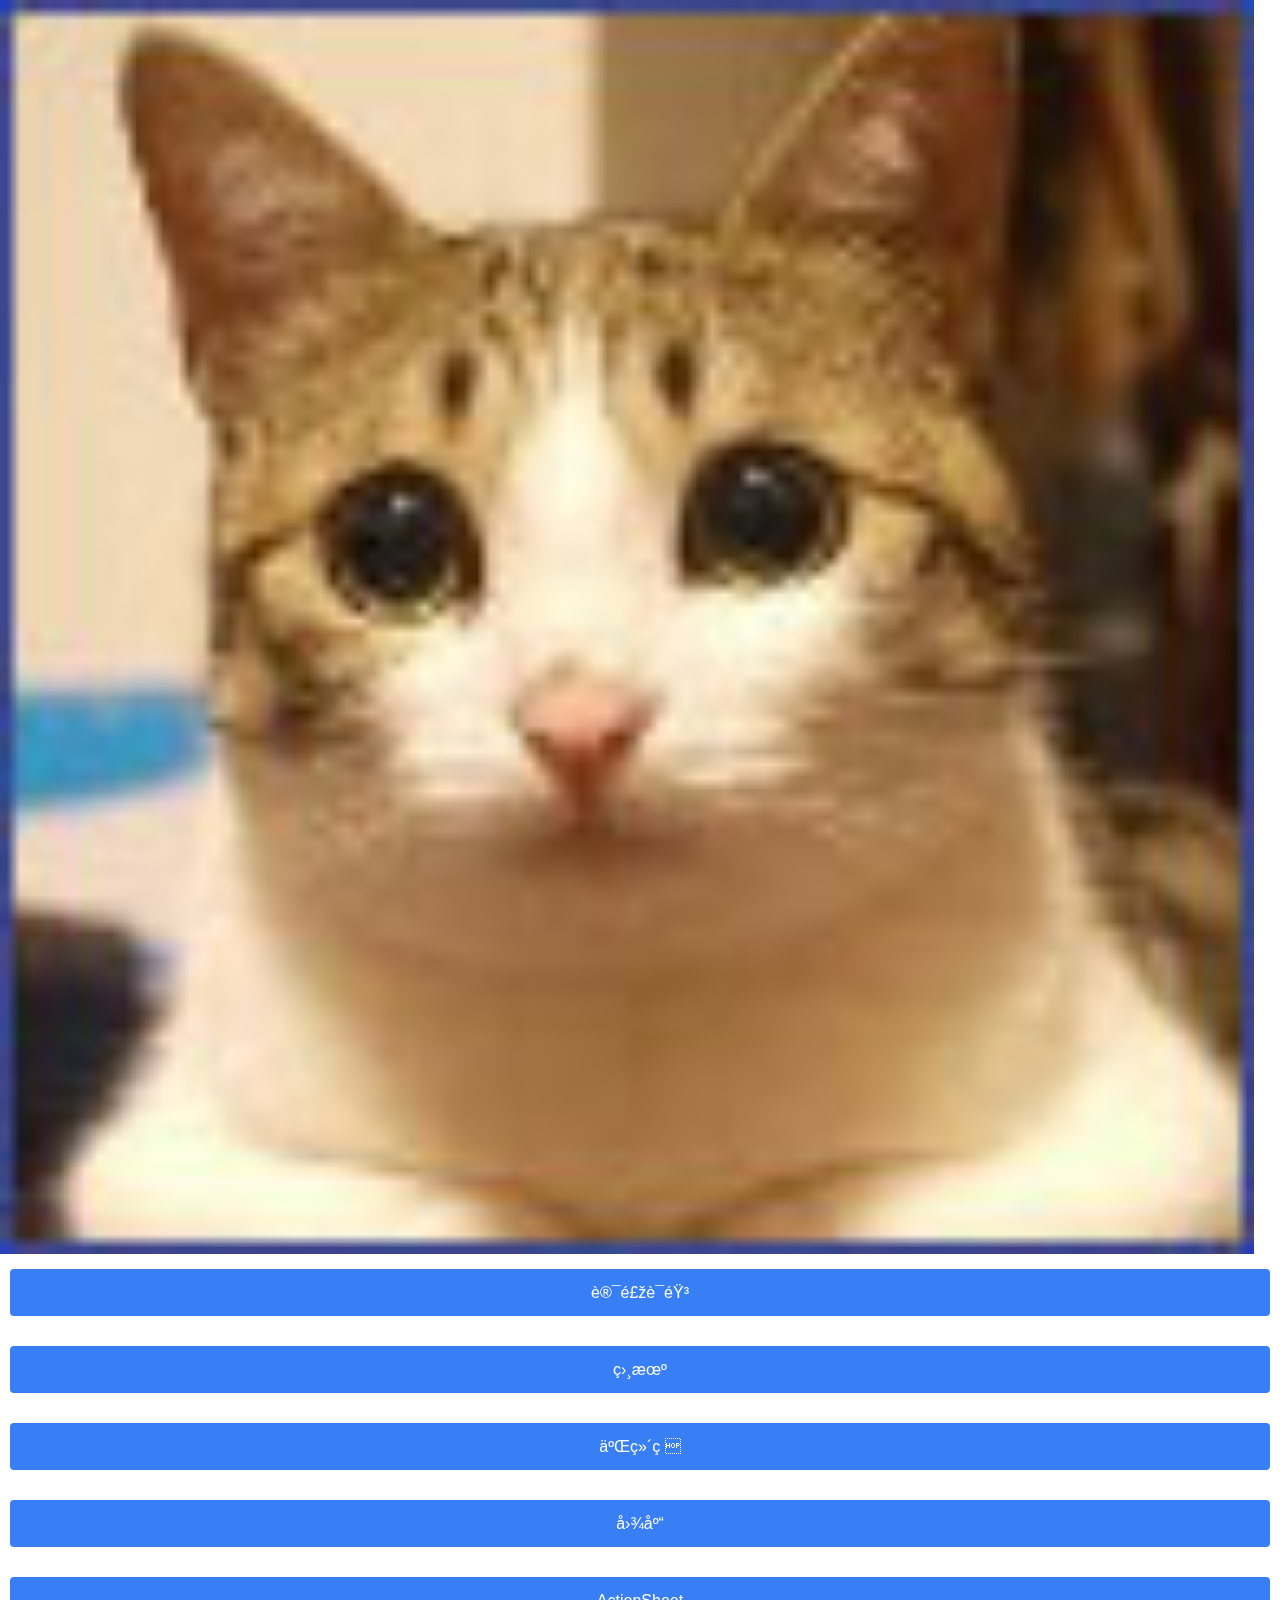
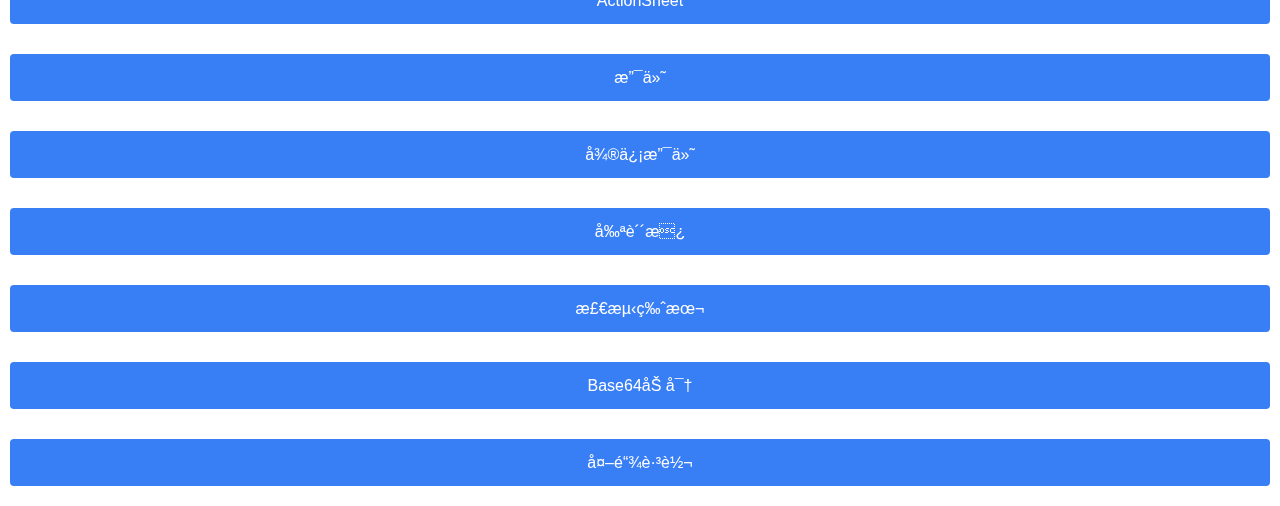
==== commit 89366d66: "新加： 外链跳转、Base64加密、检测版本、剪贴板" ====
--- a/CordovaPluginDemo/www/index.html
+++ b/CordovaPluginDemo/www/index.html
@@ -1,85 +1,109 @@
 <!DOCTYPE html>
 <html lang="en" mr-rem>
 
-	<head>
-		<meta name="viewport" content="width=device-width,initial-scale=1,maximum-scale=1,user-scalable=no" />
+<head>
+    <meta name="viewport"
+          content="width=device-width,initial-scale=1,maximum-scale=1,user-scalable=no"/>
 
-		<link rel="stylesheet" charset="UTF-8" type="text/css" href="./css/vendor.css" />
-		<link rel="stylesheet" charset="UTF-8" type="text/css" href="./css/mr-demo.css" />
-		<style>
-			
-			#card{
-				width:98%;
-				
-			}
-			
-			
-			#immg{
-				width:100%;
-			}
-		</style>
-		<script type="text/javascript" charset="UTF-8" src="./js/angular.js"></script>
-		<script src="./js/ng-cordova.js"></script>
-		<script src="cordova.js"></script>
-		<script type="text/javascript" charset="UTF-8" src="./js/wanda.js"></script>
+    <link rel="stylesheet" charset="UTF-8" type="text/css" href="./css/vendor.css"/>
+    <link rel="stylesheet" charset="UTF-8" type="text/css" href="./css/mr-demo.css"/>
+    <style>
 
-	</head>
+        #card{
+        width:98%;
 
-	<body ng-controller="CordovaDemoController">
-		<script>
+        }
+
+
+        #immg{
+        width:100%;
+        }
+    </style>
+    <script type="text/javascript" charset="UTF-8" src="./js/angular.js"></script>
+    <script src="./js/ng-cordova.js"></script>
+    <script src="cordova.js"></script>
+    <script type="text/javascript" charset="UTF-8" src="./js/wanda.js"></script>
+    <script type="text/javascript" charset="UTF-8" src="./js/base64encode.js"></script>
+
+</head>
+
+<body ng-controller="CordovaDemoController">
+<script>
 			document.addEventListener("deviceready", function() {
 			        angular.bootstrap(document.getElementsByTagName('html')[0], ['wandaClient.app'])
 			    });
-		</script>
 
-		<ion-nav-view>
-			
-			<ion-content>
-				<div id="card">
-					<img id="immg" ng-src="images/photograph/img2.jpg" src="images/photograph/img2.jpg"/>
-				</div>
+</script>
 
-				<div class="padding">
-					<button class="button button-block button-positive" ng-click="xunFei()">
-						讯飞语音
-					</button>
-				</div>
-				<div class="padding">
-					<button class="button button-block button-positive" ng-click="takePhone()">
-						相机
-					</button>
-				</div>
+<ion-nav-view>
 
-				<div class="padding">
-					<button class="button button-block button-positive" ng-click="erWeiMa()">
-						二维码
-					</button>
-				</div>
+    <ion-content>
+        <div id="card">
+            <img id="immg" ng-src="images/photograph/img2.jpg" src="images/photograph/img2.jpg"/>
+        </div>
 
-				<div class="padding">
-					<button class="button button-block button-positive" ng-click="pic()">
-						图库
-					</button>
-				</div>
-				<div class="padding">
-					<button class="button button-block button-positive" ng-click="testShareSheet()">
-						ActionSheet
-					</button>
-				</div>
-				
-				<div class="padding">
-					<button class="button button-block button-positive" ng-click="zhiFu()">
-						支付
-					</button>
-				</div>
-				
-				<div class="padding">
-					<button class="button button-block button-positive" ng-click="weiXinzhiFu()">
-						微信支付
-					</button>
-				</div>
-			</ion-content>
-		</ion-nav-view>
-	</body>
+        <div class="padding">
+            <button class="button button-block button-positive" ng-click="xunFei()">
+                讯飞语音
+            </button>
+        </div>
+        <div class="padding">
+            <button class="button button-block button-positive" ng-click="takePhone()">
+                相机
+            </button>
+        </div>
 
+        <div class="padding">
+            <button class="button button-block button-positive" ng-click="erWeiMa()">
+                二维码
+            </button>
+        </div>
+
+        <div class="padding">
+            <button class="button button-block button-positive" ng-click="pic()">
+                图库
+            </button>
+        </div>
+        <div class="padding">
+            <button class="button button-block button-positive" ng-click="testShareSheet()">
+                ActionSheet
+            </button>
+        </div>
+
+        <div class="padding">
+            <button class="button button-block button-positive" ng-click="zhiFu()">
+                支付
+            </button>
+        </div>
+
+        <div class="padding">
+            <button class="button button-block button-positive" ng-click="weiXinzhiFu()">
+                微信支付
+            </button>
+        </div>
+
+        <div class="padding">
+            <button class="button button-block button-positive" ng-click="clipBoard()">
+                剪贴板
+            </button>
+        </div>
+        <div class="padding">
+            <button class="button button-block button-positive" ng-click="updateVersion()">
+                检测版本
+            </button>
+        </div>
+        <div class="padding">
+            <button class="button button-block button-positive" ng-click="base64Encode('1')">
+                Base64加密
+            </button>
+        </div>
+        <div class="padding">
+            <button class="button button-block button-positive"
+                    ng-click="goTo('自定义title','http://www.baidu.com')">
+                外链跳转
+            </button>
+        </div>
+    </ion-content>
+</ion-nav-view>
+</body>
 </html>